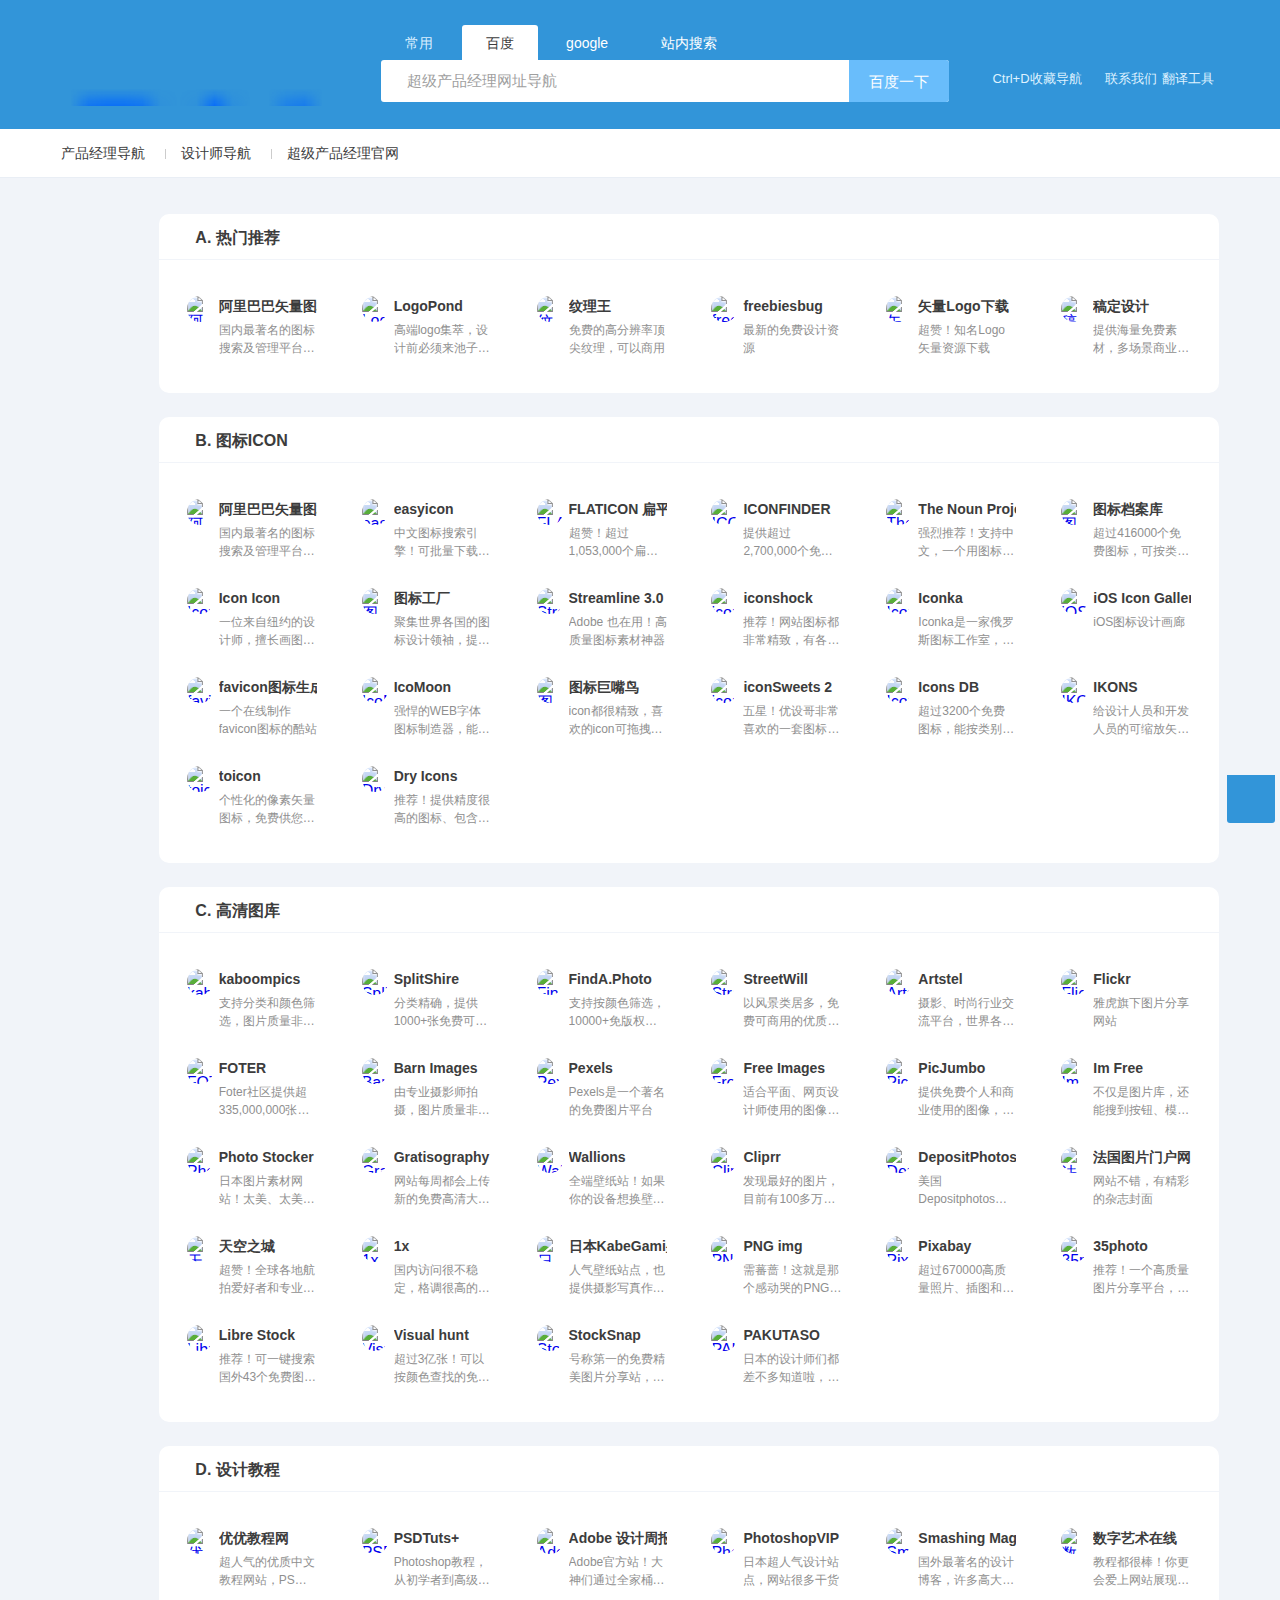
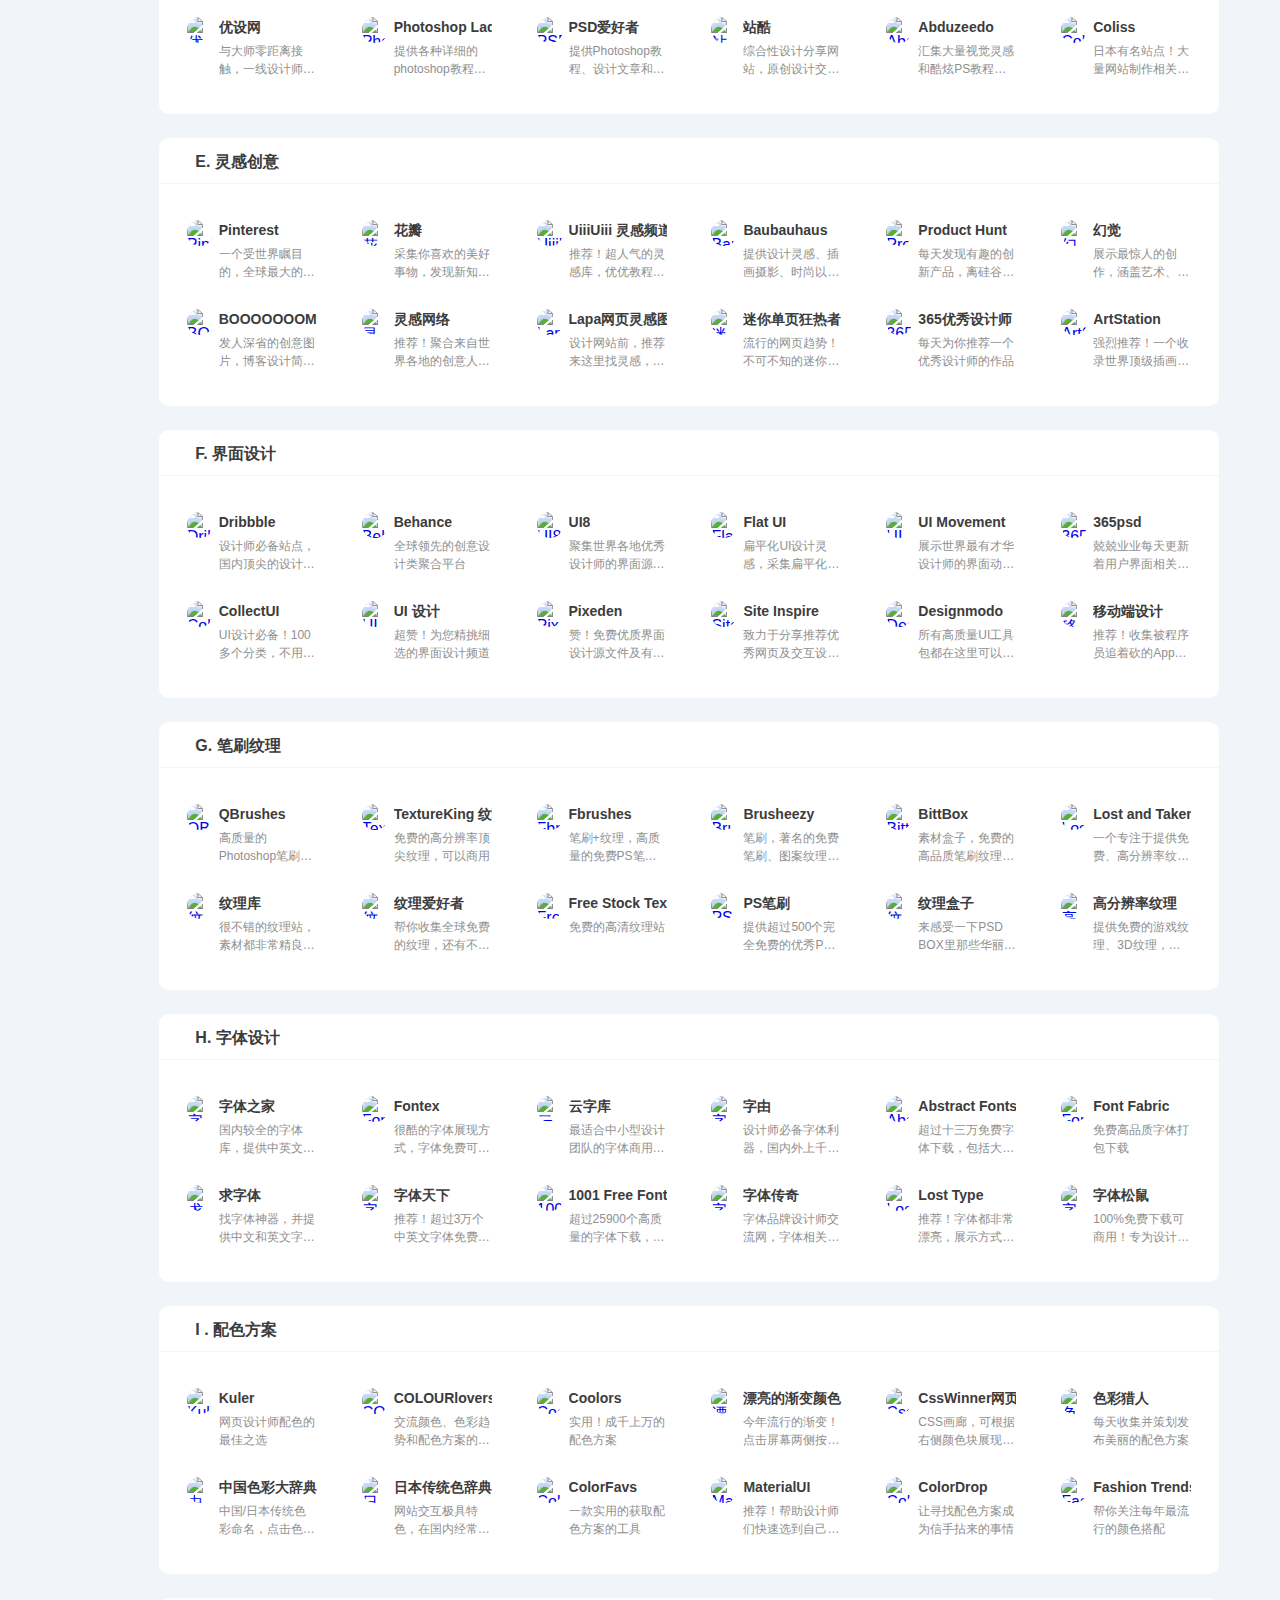
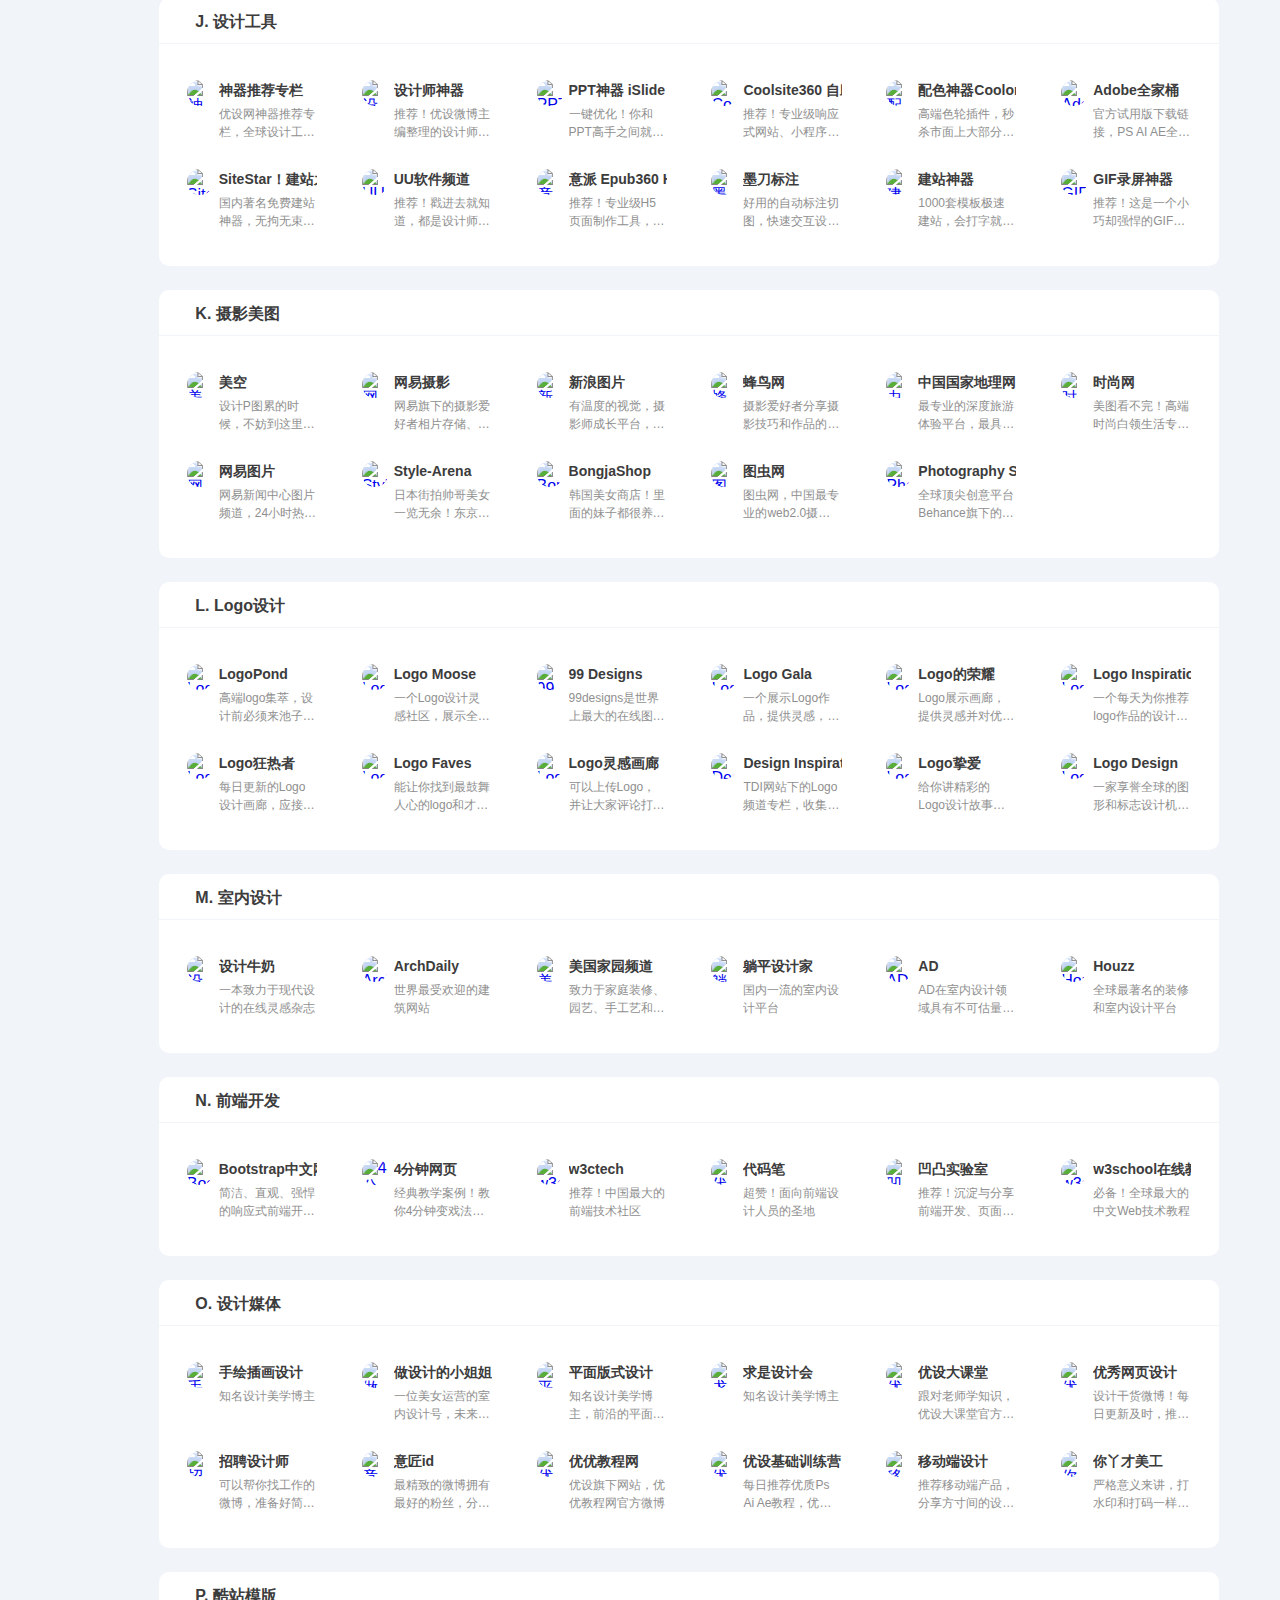
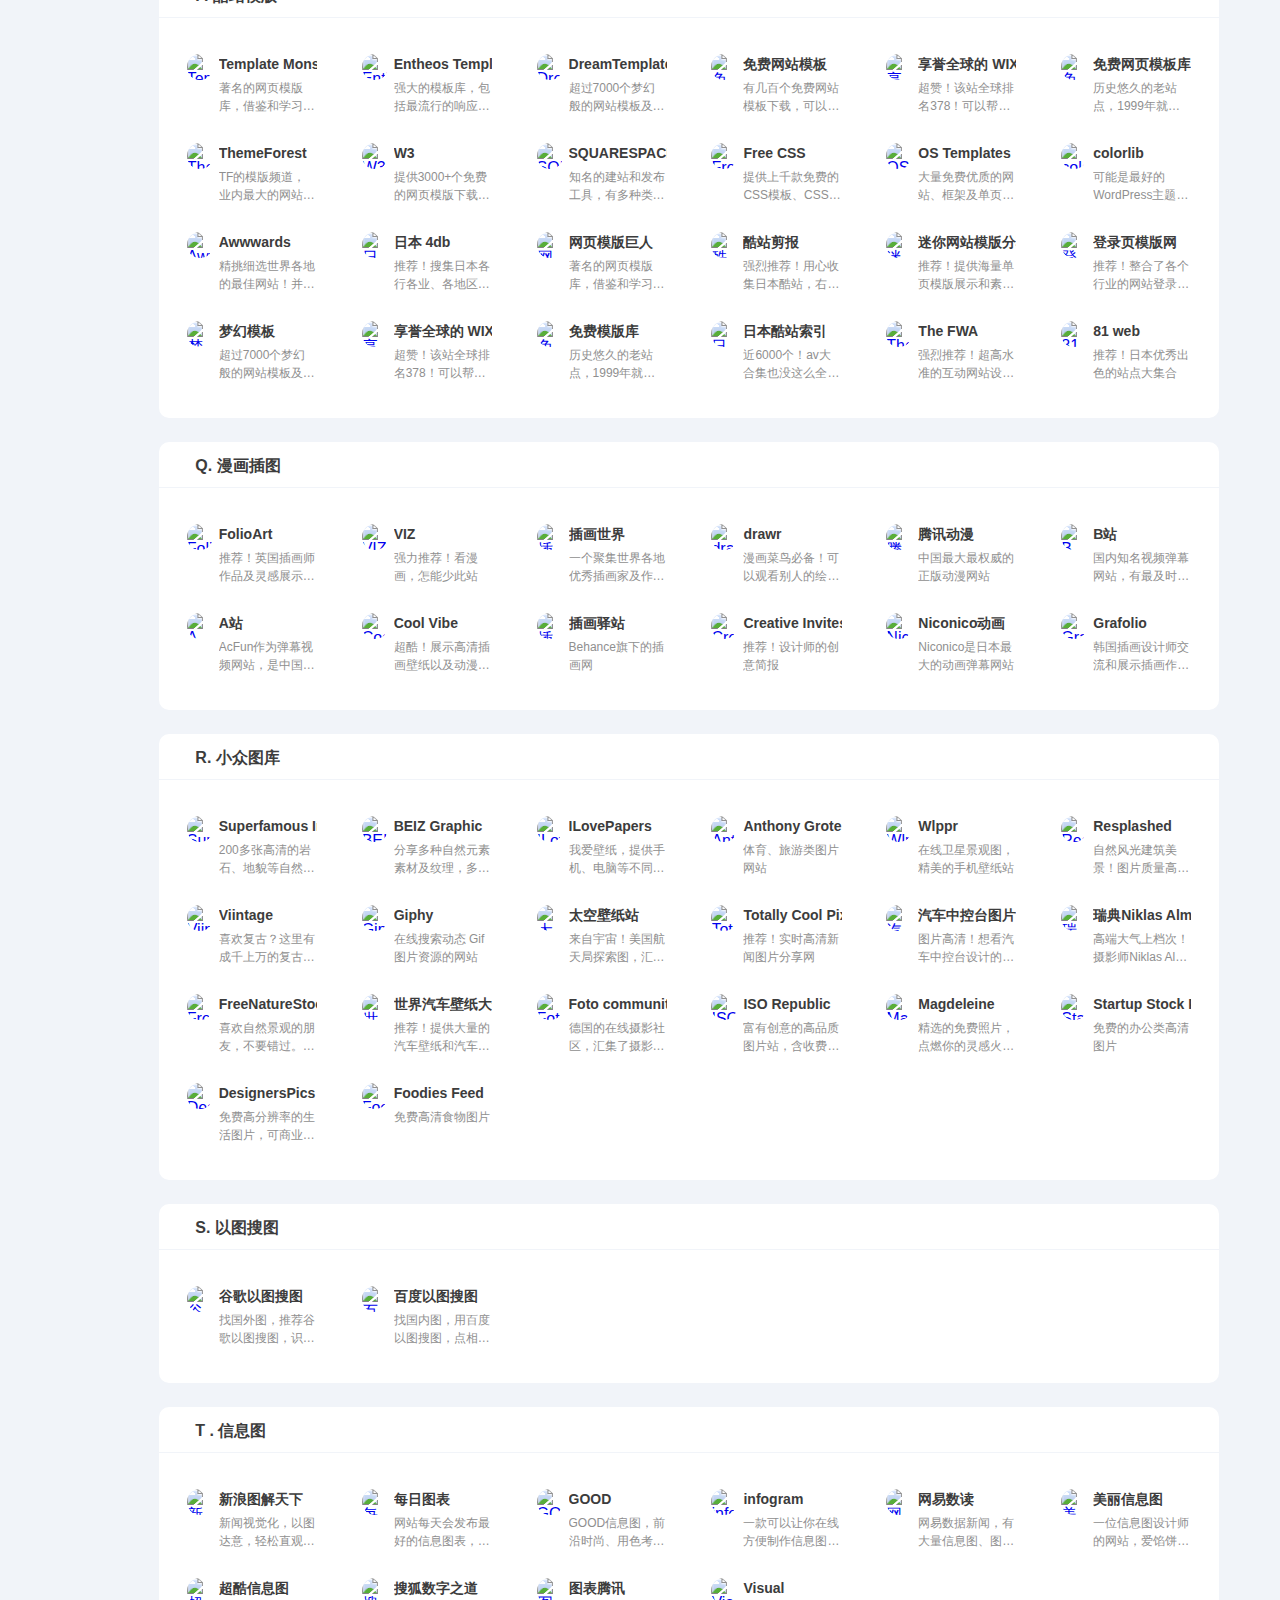
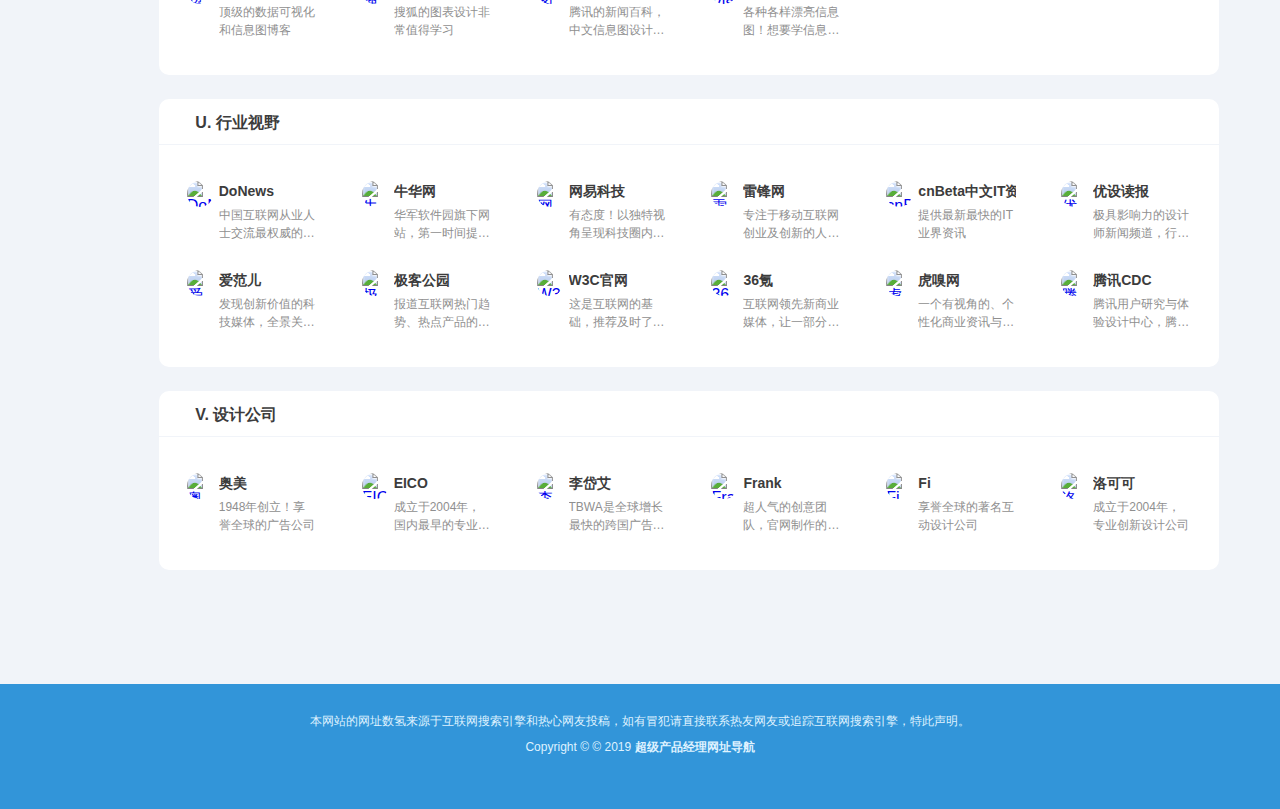
==== ui.html @ 9cd75982 "3" ====
<!DOCTYPE html>
<html>
<head>
<meta charset="utf-8">
<meta name="viewport" content="width=device-width,initial-scale=1,user-scalable=no" />
<meta http-equiv="X-UA-Compatible" content="ie=edge">
<title>设计师导航</title>
<link rel='stylesheet' id='wp-block-library-css'  href='https://dh.imspm.com:443/wp-includes/css/dist/block-library/style.min.css?ver=5.2.4' type='text/css' media='all' />
<meta name="keywords" content="设计师导航">
<meta name="description" content="设计师导航">
<style>

	
		</style><link rel="shortcut icon" href="res/PM.png" type="image/x-icon" >
<link rel='stylesheet' href='main.css' />
<link rel="stylesheet" href="styles.css" />
<link href="https://cdn.bootcss.com/font-awesome/4.7.0/css/font-awesome.min.css" rel="stylesheet">
</head>
<body class="body-home body-website">
<div class="header ">
  <div class="container">
    <h1 class="logo"> <strong> <a href="https://lchot.github.io/mypm/" title="超级产品经理网址导航"> <img src="res/PM.png" alt="超级产品经理网址导航"> </a> </strong> </h1>
    <div class="primary-menus">
      <ul class="selects">
        <li> 常用 </li>
        <li class="current" data-target="baidu-search"> <span>百度</span> </li>
        <li data-target="google-search"> <span>google</span> </li>
 <li data-target="uiii-search"> <span>站内搜索</span> </li>
      </ul>
      <div class="cont">
                      <div class="right-link"> 
       <a href="#" class="add_fav" target="_blank"><i class="icon-heart"></i>Ctrl+D收藏导航</a><a href=#" target="_blank"><i class="icon-pen-01"></i>联系我们</a><a href="#" target="_blank"> 翻译工具</a>          </div>
                   <div class="left-cont">
           <form class="search" id="baidu-search" action="https://www.baidu.com/s" method="get" target="_blank">
            <input type="text" name="wd" class="s" value="超级产品经理网址导航">
            <button type="submit" name="submit" class="btn">百度一下</button>
          </form>
          <form class="search hidden" id="google-search" action="https://www.google.com/search" method="get" target="_blank">
            <input type="text" name="q" class="s" value="超级产品经理网址导航">
            <button type="submit" name="submit" class="btn">Google</button>
          </form>
		  
		  <form class="search hidden " id="uiii-search" action="https://lchot.github.io/mypm/" method="get" target="_blank">
            <input type="text" name="s" class="s" value="站内搜索">
            <button type="submit" class="btn">站内搜索</button>
          </form>				
        </div>
      </div>
    </div>
  </div>
</div>
<div class="header-bar">
  <div class="container">
    <div class="bar-left">
         <ul class="">
         	 	<li class="menu-item"><a href="https://lchot.github.io/mypm/">产品经理导航</a></li>
				<li class="menu-item"><a href="https://lchot.github.io/mypm/ui">设计师导航</a></li>
				<li class="menu-item"><a href="https://lchot.github.io/mypm/">超级产品经理官网</a></li>
</ul>      </ul>
    </div>
       </div>
</div>
<div class="header-recommend">
  <div class="container">
          </div>
</div><div class="content">
<div class="container">
  <div class="row">
    <div class="col-md-1 sidebar">
      <div class="content-sidebar ">
        <dl id="goto">
        </dl>
      </div>
    </div>
    <div class="col-md-11">
      
			<div class="part" id="34" data-title="A. 热门推荐">
          <h2 class=""><strong>A. 热门推荐</strong></h2>
          <div class="items "><div class="row">
              <div class="col-xs-6 col-sm-4 col-md-2">
                <div class="item"> <a href="https://www.iconfont.cn/" target="_blank" rel="nofollow" title="阿里巴巴矢量图标库"> <img src="https://dh.imspm.com:443/wp-content/themes/imspm/timthumb.php?src=https://v1cdn.imspm.com/2019/10/20191003105558614_13473.png&h=52&w=52&zc=1" alt="阿里巴巴矢量图标库">
                  <h3>阿里巴巴矢量图标库</h3>
                  <p>国内最著名的图标搜索及管理平台，300万个图标下载</p>
                  </a> 
				  
					</div>	</div>
					
						
              <div class="col-xs-6 col-sm-4 col-md-2">
                <div class="item"> <a href="https://logopond.com/" target="_blank" rel="nofollow" title="LogoPond"> <img src="https://dh.imspm.com:443/wp-content/themes/imspm/timthumb.php?src=https://v1cdn.imspm.com/2019/10/20191003225425181_18942.png&h=52&w=52&zc=1" alt="LogoPond">
                  <h3>LogoPond</h3>
                  <p>高端logo集萃，设计前必须来池子里泡一泡</p>
                  </a> 
				  
					</div>	</div>
					
						
              <div class="col-xs-6 col-sm-4 col-md-2">
                <div class="item"> <a href="https://www.textureking.com/category/all-textures/" target="_blank" rel="nofollow" title="纹理王"> <img src="https://dh.imspm.com:443/wp-content/themes/imspm/timthumb.php?src=https://v1cdn.imspm.com/2019/10/20191003105559224_19112.png&h=52&w=52&zc=1" alt="纹理王">
                  <h3>纹理王</h3>
                  <p>免费的高分辨率顶尖纹理，可以商用</p>
                  </a> 
				  
					</div>	</div>
					
						
              <div class="col-xs-6 col-sm-4 col-md-2">
                <div class="item"> <a href="https://freebiesbug.com/" target="_blank" rel="nofollow" title="freebiesbug"> <img src="https://dh.imspm.com:443/wp-content/themes/imspm/timthumb.php?src=https://v1cdn.imspm.com/2019/10/20191003105559020_5224.png&h=52&w=52&zc=1" alt="freebiesbug">
                  <h3>freebiesbug</h3>
                  <p>最新的免费设计资源</p>
                  </a> 
				  
					</div>	</div>
					
						
              <div class="col-xs-6 col-sm-4 col-md-2">
                <div class="item"> <a href="https://worldvectorlogo.com/" target="_blank" rel="nofollow" title="矢量Logo下载"> <img src="https://dh.imspm.com:443/wp-content/themes/imspm/timthumb.php?src=https://v1cdn.imspm.com/2019/10/20191003105558410_30991.png&h=52&w=52&zc=1" alt="矢量Logo下载">
                  <h3>矢量Logo下载</h3>
                  <p>超赞！知名Logo矢量资源下载</p>
                  </a> 
				  
					</div>	</div>
					
						
              <div class="col-xs-6 col-sm-4 col-md-2">
                <div class="item"> <a href="https://www.gaoding.com/discover" target="_blank" rel="nofollow" title="稿定设计"> <img src="https://dh.imspm.com:443/wp-content/themes/imspm/timthumb.php?src=https://v1cdn.imspm.com/2019/10/sdcnav-gdsj-12.png&h=52&w=52&zc=1" alt="稿定设计">
                  <h3>稿定设计</h3>
                  <p>
提供海量免费素材，多场景商业视觉在线设计平台
</p>
                  </a> 
				  
					</div>	</div>
					
						</div></div></div>
			<div class="part" id="40" data-title="B. 图标ICON">
          <h2 class=""><strong>B. 图标ICON</strong></h2>
          <div class="items "><div class="row">
              <div class="col-xs-6 col-sm-4 col-md-2">
                <div class="item"> <a href="https://www.iconfont.cn/" target="_blank" rel="nofollow" title="阿里巴巴矢量图标库"> <img src="https://dh.imspm.com:443/wp-content/themes/imspm/timthumb.php?src=https://v1cdn.imspm.com/2019/10/20191003105558614_13473.png&h=52&w=52&zc=1" alt="阿里巴巴矢量图标库">
                  <h3>阿里巴巴矢量图标库</h3>
                  <p>国内最著名的图标搜索及管理平台，300万个图标下载</p>
                  </a> 
				  
					</div>	</div>
					
						
              <div class="col-xs-6 col-sm-4 col-md-2">
                <div class="item"> <a href="https://www.easyicon.net/" target="_blank" rel="nofollow" title="easyicon"> <img src="https://dh.imspm.com:443/wp-content/themes/imspm/timthumb.php?src=https://v1cdn.imspm.com/2019/10/20191003222638041_19660.png&h=52&w=52&zc=1" alt="easyicon">
                  <h3>easyicon</h3>
                  <p>中文图标搜索引擎！可批量下载PNG、ICO、ICNS等格式图标</p>
                  </a> 
				  
					</div>	</div>
					
						
              <div class="col-xs-6 col-sm-4 col-md-2">
                <div class="item"> <a href="https://www.flaticon.com/" target="_blank" rel="nofollow" title="FLATICON 扁平化图标"> <img src="https://dh.imspm.com:443/wp-content/themes/imspm/timthumb.php?src=https://v1cdn.imspm.com/2019/10/20191003222638653_8319.png&h=52&w=52&zc=1" alt="FLATICON 扁平化图标">
                  <h3>FLATICON 扁平化图标</h3>
                  <p>超赞！超过1,053,000个扁平化图标免费下载，可选颜色</p>
                  </a> 
				  
					</div>	</div>
					
						
              <div class="col-xs-6 col-sm-4 col-md-2">
                <div class="item"> <a href="https://www.iconfinder.com/" target="_blank" rel="nofollow" title="ICONFINDER"> <img src="https://dh.imspm.com:443/wp-content/themes/imspm/timthumb.php?src=https://v1cdn.imspm.com/2019/10/20191003222638449_21610.png&h=52&w=52&zc=1" alt="ICONFINDER">
                  <h3>ICONFINDER</h3>
                  <p>提供超过2,700,000个免费图标搜索下载，部分收费</p>
                  </a> 
				  
					</div>	</div>
					
						
              <div class="col-xs-6 col-sm-4 col-md-2">
                <div class="item"> <a href="https://thenounproject.com/" target="_blank" rel="nofollow" title="The Noun Project"> <img src="https://dh.imspm.com:443/wp-content/themes/imspm/timthumb.php?src=https://v1cdn.imspm.com/2019/10/20191003222638245_15040.png&h=52&w=52&zc=1" alt="The Noun Project">
                  <h3>The Noun Project</h3>
                  <p>强烈推荐！支持中文，一个用图标诠释世界的网站</p>
                  </a> 
				  
					</div>	</div>
					
						
              <div class="col-xs-6 col-sm-4 col-md-2">
                <div class="item"> <a href="http://www.iconarchive.com/" target="_blank" rel="nofollow" title="图标档案库"> <img src="https://dh.imspm.com:443/wp-content/themes/imspm/timthumb.php?src=https://v1cdn.imspm.com/2019/10/20191003222637836_18629.png&h=52&w=52&zc=1" alt="图标档案库">
                  <h3>图标档案库</h3>
                  <p>超过416000个免费图标，可按类别检索下载喜欢的图标</p>
                  </a> 
				  
					</div>	</div>
					
						
              <div class="col-xs-6 col-sm-4 col-md-2">
                <div class="item"> <a href="http://iconicon.net/" target="_blank" rel="nofollow" title="Icon Icon"> <img src="https://dh.imspm.com:443/wp-content/themes/imspm/timthumb.php?src=https://v1cdn.imspm.com/2019/10/20191003222637632_27545.png&h=52&w=52&zc=1" alt="Icon Icon">
                  <h3>Icon Icon</h3>
                  <p>一位来自纽约的设计师，擅长画图标，有着十多年的设计经验</p>
                  </a> 
				  
					</div>	</div>
					
						
              <div class="col-xs-6 col-sm-4 col-md-2">
                <div class="item"> <a href="https://iconfactory.com/" target="_blank" rel="nofollow" title="图标工厂"> <img src="https://dh.imspm.com:443/wp-content/themes/imspm/timthumb.php?src=https://v1cdn.imspm.com/2019/10/20191003222637429_5884.png&h=52&w=52&zc=1" alt="图标工厂">
                  <h3>图标工厂</h3>
                  <p>聚集世界各国的图标设计领袖，提供上万枚免费图标下载</p>
                  </a> 
				  
					</div>	</div>
					
						
              <div class="col-xs-6 col-sm-4 col-md-2">
                <div class="item"> <a href="https://streamlineicons.com/" target="_blank" rel="nofollow" title="Streamline 3.0"> <img src="https://dh.imspm.com:443/wp-content/themes/imspm/timthumb.php?src=https://v1cdn.imspm.com/2019/10/20191003222637025_7053.png&h=52&w=52&zc=1" alt="Streamline 3.0">
                  <h3>Streamline 3.0</h3>
                  <p>Adobe 也在用！高质量图标素材神器</p>
                  </a> 
				  
					</div>	</div>
					
						
              <div class="col-xs-6 col-sm-4 col-md-2">
                <div class="item"> <a href="https://www.iconshock.com/" target="_blank" rel="nofollow" title="iconshock"> <img src="https://dh.imspm.com:443/wp-content/themes/imspm/timthumb.php?src=https://v1cdn.imspm.com/2019/10/20191003222636821_24303.png&h=52&w=52&zc=1" alt="iconshock">
                  <h3>iconshock</h3>
                  <p>推荐！网站图标都非常精致，有各种高质量的应用程序图标</p>
                  </a> 
				  
					</div>	</div>
					
						
              <div class="col-xs-6 col-sm-4 col-md-2">
                <div class="item"> <a href="https://iconka.com/en/" target="_blank" rel="nofollow" title="Iconka"> <img src="https://dh.imspm.com:443/wp-content/themes/imspm/timthumb.php?src=https://v1cdn.imspm.com/2019/10/20191003222636417_9259.png&h=52&w=52&zc=1" alt="Iconka">
                  <h3>Iconka</h3>
                  <p>Iconka是一家俄罗斯图标工作室，专业生产独一无二的网络图</p>
                  </a> 
				  
					</div>	</div>
					
						
              <div class="col-xs-6 col-sm-4 col-md-2">
                <div class="item"> <a href="http://www.iosicongallery.com/" target="_blank" rel="nofollow" title="iOS Icon Gallery"> <img src="https://dh.imspm.com:443/wp-content/themes/imspm/timthumb.php?src=https://v1cdn.imspm.com/2019/10/20191003222636213_26801.png&h=52&w=52&zc=1" alt="iOS Icon Gallery">
                  <h3>iOS Icon Gallery</h3>
                  <p>iOS图标设计画廊</p>
                  </a> 
				  
					</div>	</div>
					
						
              <div class="col-xs-6 col-sm-4 col-md-2">
                <div class="item"> <a href="https://www.favicon.cc/" target="_blank" rel="nofollow" title="favicon图标生成器"> <img src="https://dh.imspm.com:443/wp-content/themes/imspm/timthumb.php?src=https://v1cdn.imspm.com/2019/10/20191003222636009_8911.png&h=52&w=52&zc=1" alt="favicon图标生成器">
                  <h3>favicon图标生成器</h3>
                  <p>一个在线制作favicon图标的酷站</p>
                  </a> 
				  
					</div>	</div>
					
						
              <div class="col-xs-6 col-sm-4 col-md-2">
                <div class="item"> <a href="https://icomoon.io/app/#/select" target="_blank" rel="nofollow" title="IcoMoon"> <img src="https://dh.imspm.com:443/wp-content/themes/imspm/timthumb.php?src=https://v1cdn.imspm.com/2019/10/20191003222635604_18055.png&h=52&w=52&zc=1" alt="IcoMoon">
                  <h3>IcoMoon</h3>
                  <p>强悍的WEB字体图标制造器，能生成icon图或字体</p>
                  </a> 
				  
					</div>	</div>
					
						
              <div class="col-xs-6 col-sm-4 col-md-2">
                <div class="item"> <a href="http://icontoucan.com/" target="_blank" rel="nofollow" title="图标巨嘴鸟"> <img src="https://dh.imspm.com:443/wp-content/themes/imspm/timthumb.php?src=https://v1cdn.imspm.com/2019/10/20191003222634796_14041.png&h=52&w=52&zc=1" alt="图标巨嘴鸟">
                  <h3>图标巨嘴鸟</h3>
                  <p>icon都很精致，喜欢的icon可拖拽到右边的盒子打包下载</p>
                  </a> 
				  
					</div>	</div>
					
						
              <div class="col-xs-6 col-sm-4 col-md-2">
                <div class="item"> <a href="http://www.iconsweets2.com/" target="_blank" rel="nofollow" title="iconSweets 2"> <img src="https://dh.imspm.com:443/wp-content/themes/imspm/timthumb.php?src=https://v1cdn.imspm.com/2019/10/20191003222634592_4300.png&h=52&w=52&zc=1" alt="iconSweets 2">
                  <h3>iconSweets 2</h3>
                  <p>五星！优设哥非常喜欢的一套图标系列，经常使用</p>
                  </a> 
				  
					</div>	</div>
					
						
              <div class="col-xs-6 col-sm-4 col-md-2">
                <div class="item"> <a href="https://www.iconsdb.com/" target="_blank" rel="nofollow" title="Icons DB"> <img src="https://dh.imspm.com:443/wp-content/themes/imspm/timthumb.php?src=https://v1cdn.imspm.com/2019/10/20191003222634388_30810.png&h=52&w=52&zc=1" alt="Icons DB">
                  <h3>Icons DB</h3>
                  <p>超过3200个免费图标，能按类别浏览定制下载图标</p>
                  </a> 
				  
					</div>	</div>
					
						
              <div class="col-xs-6 col-sm-4 col-md-2">
                <div class="item"> <a href="http://ikons.piotrkwiatkowski.co.uk/" target="_blank" rel="nofollow" title="IKONS"> <img src="https://dh.imspm.com:443/wp-content/themes/imspm/timthumb.php?src=https://v1cdn.imspm.com/2019/10/20191003222633985_17654.png&h=52&w=52&zc=1" alt="IKONS">
                  <h3>IKONS</h3>
                  <p>给设计人员和开发人员的可缩放矢量图标</p>
                  </a> 
				  
					</div>	</div>
					
						
              <div class="col-xs-6 col-sm-4 col-md-2">
                <div class="item"> <a href="https://www.toicon.com/" target="_blank" rel="nofollow" title="toicon"> <img src="https://dh.imspm.com:443/wp-content/themes/imspm/timthumb.php?src=https://v1cdn.imspm.com/2019/10/20191003222633781_7284.png&h=52&w=52&zc=1" alt="toicon">
                  <h3>toicon</h3>
                  <p>个性化的像素矢量图标，免费供您使用</p>
                  </a> 
				  
					</div>	</div>
					
						
              <div class="col-xs-6 col-sm-4 col-md-2">
                <div class="item"> <a href="https://dryicons.com/free-icons" target="_blank" rel="nofollow" title="Dry Icons"> <img src="https://dh.imspm.com:443/wp-content/themes/imspm/timthumb.php?src=https://v1cdn.imspm.com/2019/10/20191003222633377_8352.png&h=52&w=52&zc=1" alt="Dry Icons">
                  <h3>Dry Icons</h3>
                  <p>推荐！提供精度很高的图标、包含了一些不错的矢量icon</p>
                  </a> 
				  
					</div>	</div>
					
						</div></div></div>
			<div class="part" id="20" data-title="C. 高清图库">
          <h2 class=""><strong>C. 高清图库</strong></h2>
          <div class="items "><div class="row">
              <div class="col-xs-6 col-sm-4 col-md-2">
                <div class="item"> <a href="https://kaboompics.com/" target="_blank" rel="nofollow" title="kaboompics"> <img src="https://dh.imspm.com:443/wp-content/themes/imspm/timthumb.php?src=https://v1cdn.imspm.com/2019/10/20191002193051433_23254.png&h=52&w=52&zc=1" alt="kaboompics">
                  <h3>kaboompics</h3>
                  <p>支持分类和颜色筛选，图片质量非常高</p>
                  </a> 
				  
					</div>	</div>
					
						
              <div class="col-xs-6 col-sm-4 col-md-2">
                <div class="item"> <a href="https://www.splitshire.com/" target="_blank" rel="nofollow" title="SplitShire"> <img src="https://dh.imspm.com:443/wp-content/themes/imspm/timthumb.php?src=https://v1cdn.imspm.com/2019/10/20191002193051537_16380.png&h=52&w=52&zc=1" alt="SplitShire">
                  <h3>SplitShire</h3>
                  <p>分类精确，提供1000+张免费可商用的图片素材</p>
                  </a> 
				  
					</div>	</div>
					
						
              <div class="col-xs-6 col-sm-4 col-md-2">
                <div class="item"> <a href="http://finda.photo/" target="_blank" rel="nofollow" title="FindA.Photo"> <img src="https://dh.imspm.com:443/wp-content/themes/imspm/timthumb.php?src=https://v1cdn.imspm.com/2019/10/20191002193051641_22740.png&h=52&w=52&zc=1" alt="FindA.Photo">
                  <h3>FindA.Photo</h3>
                  <p>支持按颜色筛选，10000+免版权高清图片供你下载</p>
                  </a> 
				  
					</div>	</div>
					
						
              <div class="col-xs-6 col-sm-4 col-md-2">
                <div class="item"> <a href="http://streetwill.co/" target="_blank" rel="nofollow" title="StreetWill"> <img src="https://dh.imspm.com:443/wp-content/themes/imspm/timthumb.php?src=https://v1cdn.imspm.com/2019/10/20191002193051744_10824.png&h=52&w=52&zc=1" alt="StreetWill">
                  <h3>StreetWill</h3>
                  <p>以风景类居多，免费可商用的优质高清照片库</p>
                  </a> 
				  
					</div>	</div>
					
						
              <div class="col-xs-6 col-sm-4 col-md-2">
                <div class="item"> <a href="https://artstel.co/" target="_blank" rel="nofollow" title="Artstel"> <img src="https://dh.imspm.com:443/wp-content/themes/imspm/timthumb.php?src=https://v1cdn.imspm.com/2019/10/20191002193051847_29516.png&h=52&w=52&zc=1" alt="Artstel">
                  <h3>Artstel</h3>
                  <p>摄影、时尚行业交流平台，世界各地创意人士的聚集地</p>
                  </a> 
				  
					</div>	</div>
					
						
              <div class="col-xs-6 col-sm-4 col-md-2">
                <div class="item"> <a href="https://www.flickr.com/" target="_blank" rel="nofollow" title="Flickr"> <img src="https://dh.imspm.com:443/wp-content/themes/imspm/timthumb.php?src=https://v1cdn.imspm.com/2019/10/20191002193051951_7686.png&h=52&w=52&zc=1" alt="Flickr">
                  <h3>Flickr</h3>
                  <p>雅虎旗下图片分享网站</p>
                  </a> 
				  
					</div>	</div>
					
						
              <div class="col-xs-6 col-sm-4 col-md-2">
                <div class="item"> <a href="https://foter.com/" target="_blank" rel="nofollow" title="FOTER"> <img src="https://dh.imspm.com:443/wp-content/themes/imspm/timthumb.php?src=https://v1cdn.imspm.com/2019/10/20191002193052054_22851.png&h=52&w=52&zc=1" alt="FOTER">
                  <h3>FOTER</h3>
                  <p>Foter社区提供超335,000,000张免费高质量图片</p>
                  </a> 
				  
					</div>	</div>
					
						
              <div class="col-xs-6 col-sm-4 col-md-2">
                <div class="item"> <a href="https://barnimages.com/" target="_blank" rel="nofollow" title="Barn Images"> <img src="https://dh.imspm.com:443/wp-content/themes/imspm/timthumb.php?src=https://v1cdn.imspm.com/2019/10/20191002193052158_1346.png&h=52&w=52&zc=1" alt="Barn Images">
                  <h3>Barn Images</h3>
                  <p>由专业摄影师拍摄，图片质量非常高，均可免费下载，可商用</p>
                  </a> 
				  
					</div>	</div>
					
						
              <div class="col-xs-6 col-sm-4 col-md-2">
                <div class="item"> <a href="https://www.pexels.com/" target="_blank" rel="nofollow" title="Pexels"> <img src="https://dh.imspm.com:443/wp-content/themes/imspm/timthumb.php?src=https://v1cdn.imspm.com/2019/10/20191002193052262_7507.png&h=52&w=52&zc=1" alt="Pexels">
                  <h3>Pexels</h3>
                  <p>Pexels是一个著名的免费图片平台</p>
                  </a> 
				  
					</div>	</div>
					
						
              <div class="col-xs-6 col-sm-4 col-md-2">
                <div class="item"> <a href="https://cn.freeimages.com/" target="_blank" rel="nofollow" title="Free Images"> <img src="https://dh.imspm.com:443/wp-content/themes/imspm/timthumb.php?src=https://v1cdn.imspm.com/2019/10/20191002193052365_11831.png&h=52&w=52&zc=1" alt="Free Images">
                  <h3>Free Images</h3>
                  <p>适合平面、网页设计师使用的图像素材，注册后免费下载</p>
                  </a> 
				  
					</div>	</div>
					
						
              <div class="col-xs-6 col-sm-4 col-md-2">
                <div class="item"> <a href="https://picjumbo.com/" target="_blank" rel="nofollow" title="PicJumbo"> <img src="https://dh.imspm.com:443/wp-content/themes/imspm/timthumb.php?src=https://v1cdn.imspm.com/2019/10/20191002193052469_25242.png&h=52&w=52&zc=1" alt="PicJumbo">
                  <h3>PicJumbo</h3>
                  <p>提供免费个人和商业使用的图像，照片质量很不错</p>
                  </a> 
				  
					</div>	</div>
					
						
              <div class="col-xs-6 col-sm-4 col-md-2">
                <div class="item"> <a href="http://imcreator.com/free" target="_blank" rel="nofollow" title="Im Free"> <img src="https://dh.imspm.com:443/wp-content/themes/imspm/timthumb.php?src=https://v1cdn.imspm.com/2019/10/20191002193052573_25124.png&h=52&w=52&zc=1" alt="Im Free">
                  <h3>Im Free</h3>
                  <p>不仅是图片库，还能搜到按钮、模板图标等，网站分类清晰</p>
                  </a> 
				  
					</div>	</div>
					
						
              <div class="col-xs-6 col-sm-4 col-md-2">
                <div class="item"> <a href="http://photo.v-colors.com/" target="_blank" rel="nofollow" title="Photo Stocker"> <img src="https://dh.imspm.com:443/wp-content/themes/imspm/timthumb.php?src=https://v1cdn.imspm.com/2019/10/20191002193052677_2761.png&h=52&w=52&zc=1" alt="Photo Stocker">
                  <h3>Photo Stocker</h3>
                  <p>日本图片素材网站！太美、太美、太美</p>
                  </a> 
				  
					</div>	</div>
					
						
              <div class="col-xs-6 col-sm-4 col-md-2">
                <div class="item"> <a href="https://gratisography.com/" target="_blank" rel="nofollow" title="Gratisography"> <img src="https://dh.imspm.com:443/wp-content/themes/imspm/timthumb.php?src=https://v1cdn.imspm.com/2019/10/20191002193052780_10877.png&h=52&w=52&zc=1" alt="Gratisography">
                  <h3>Gratisography</h3>
                  <p>网站每周都会上传新的免费高清大图，适合个人与商用</p>
                  </a> 
				  
					</div>	</div>
					
						
              <div class="col-xs-6 col-sm-4 col-md-2">
                <div class="item"> <a href="https://wallions.com/" target="_blank" rel="nofollow" title="Wallions"> <img src="https://dh.imspm.com:443/wp-content/themes/imspm/timthumb.php?src=https://v1cdn.imspm.com/2019/10/20191002193052884_31843.png&h=52&w=52&zc=1" alt="Wallions">
                  <h3>Wallions</h3>
                  <p>全端壁纸站！如果你的设备想换壁纸，不妨试试这个网站</p>
                  </a> 
				  
					</div>	</div>
					
						
              <div class="col-xs-6 col-sm-4 col-md-2">
                <div class="item"> <a href="http://www.cliprr.com/" target="_blank" rel="nofollow" title="Cliprr"> <img src="https://dh.imspm.com:443/wp-content/themes/imspm/timthumb.php?src=https://v1cdn.imspm.com/2019/10/20191002193052988_29937.png&h=52&w=52&zc=1" alt="Cliprr">
                  <h3>Cliprr</h3>
                  <p>发现最好的图片，目前有100多万用户注册</p>
                  </a> 
				  
					</div>	</div>
					
						
              <div class="col-xs-6 col-sm-4 col-md-2">
                <div class="item"> <a href="https://cn.depositphotos.com/" target="_blank" rel="nofollow" title="DepositPhotos"> <img src="https://dh.imspm.com:443/wp-content/themes/imspm/timthumb.php?src=https://v1cdn.imspm.com/2019/10/20191002193053092_1152.png&h=52&w=52&zc=1" alt="DepositPhotos">
                  <h3>DepositPhotos</h3>
                  <p>美国Depositphotos公司旗下站点，付费式图片素材库</p>
                  </a> 
				  
					</div>	</div>
					
						
              <div class="col-xs-6 col-sm-4 col-md-2">
                <div class="item"> <a href="http://www.photo.fr/" target="_blank" rel="nofollow" title="法国图片门户网"> <img src="https://dh.imspm.com:443/wp-content/themes/imspm/timthumb.php?src=https://v1cdn.imspm.com/2019/10/20191002193053196_23553.png&h=52&w=52&zc=1" alt="法国图片门户网">
                  <h3>法国图片门户网</h3>
                  <p>网站不错，有精彩的杂志封面</p>
                  </a> 
				  
					</div>	</div>
					
						
              <div class="col-xs-6 col-sm-4 col-md-2">
                <div class="item"> <a href="https://www.skypixel.com/" target="_blank" rel="nofollow" title="天空之城"> <img src="https://dh.imspm.com:443/wp-content/themes/imspm/timthumb.php?src=https://v1cdn.imspm.com/2019/10/20191002193053299_6583.png&h=52&w=52&zc=1" alt="天空之城">
                  <h3>天空之城</h3>
                  <p>超赞！全球各地航拍爱好者和专业摄影师的社交平台</p>
                  </a> 
				  
					</div>	</div>
					
						
              <div class="col-xs-6 col-sm-4 col-md-2">
                <div class="item"> <a href="https://1x.com/" target="_blank" rel="nofollow" title="1x"> <img src="https://dh.imspm.com:443/wp-content/themes/imspm/timthumb.php?src=https://v1cdn.imspm.com/2019/10/20191002193053403_23829.png&h=52&w=52&zc=1" alt="1x">
                  <h3>1x</h3>
                  <p>国内访问很不稳定，格调很高的照片图库，图片很精美</p>
                  </a> 
				  
					</div>	</div>
					
						
              <div class="col-xs-6 col-sm-4 col-md-2">
                <div class="item"> <a href="http://www.kabegami.com/" target="_blank" rel="nofollow" title="日本KabeGami壁纸网"> <img src="https://dh.imspm.com:443/wp-content/themes/imspm/timthumb.php?src=https://v1cdn.imspm.com/2019/10/20191002193053507_28155.png&h=52&w=52&zc=1" alt="日本KabeGami壁纸网">
                  <h3>日本KabeGami壁纸网</h3>
                  <p>人气壁纸站点，也提供摄影写真作品交流</p>
                  </a> 
				  
					</div>	</div>
					
						
              <div class="col-xs-6 col-sm-4 col-md-2">
                <div class="item"> <a href="http://pngimg.com/" target="_blank" rel="nofollow" title="PNG img"> <img src="https://dh.imspm.com:443/wp-content/themes/imspm/timthumb.php?src=https://v1cdn.imspm.com/2019/10/20191002193053611_1623.png&h=52&w=52&zc=1" alt="PNG img">
                  <h3>PNG img</h3>
                  <p>需蕃蔷！这就是那个感动哭的PNG透明素材站点</p>
                  </a> 
				  
					</div>	</div>
					
						
              <div class="col-xs-6 col-sm-4 col-md-2">
                <div class="item"> <a href="https://pixabay.com/" target="_blank" rel="nofollow" title="Pixabay"> <img src="https://dh.imspm.com:443/wp-content/themes/imspm/timthumb.php?src=https://v1cdn.imspm.com/2019/10/20191002193053714_23441.png&h=52&w=52&zc=1" alt="Pixabay">
                  <h3>Pixabay</h3>
                  <p>超过670000高质量照片、插图和矢量图。可免费用于商业用途</p>
                  </a> 
				  
					</div>	</div>
					
						
              <div class="col-xs-6 col-sm-4 col-md-2">
                <div class="item"> <a href="http://35photo.ru/" target="_blank" rel="nofollow" title="35photo"> <img src="https://dh.imspm.com:443/wp-content/themes/imspm/timthumb.php?src=https://v1cdn.imspm.com/2019/10/20191002193053818_30135.png&h=52&w=52&zc=1" alt="35photo">
                  <h3>35photo</h3>
                  <p>推荐！一个高质量图片分享平台，张张精品</p>
                  </a> 
				  
					</div>	</div>
					
						
              <div class="col-xs-6 col-sm-4 col-md-2">
                <div class="item"> <a href="https://librestock.com/" target="_blank" rel="nofollow" title="Libre Stock"> <img src="https://dh.imspm.com:443/wp-content/themes/imspm/timthumb.php?src=https://v1cdn.imspm.com/2019/10/20191002193053922_23911.png&h=52&w=52&zc=1" alt="Libre Stock">
                  <h3>Libre Stock</h3>
                  <p>推荐！可一键搜索国外43个免费图片网站的搜索引擎</p>
                  </a> 
				  
					</div>	</div>
					
						
              <div class="col-xs-6 col-sm-4 col-md-2">
                <div class="item"> <a href="https://visualhunt.com/" target="_blank" rel="nofollow" title="Visual hunt"> <img src="https://dh.imspm.com:443/wp-content/themes/imspm/timthumb.php?src=https://v1cdn.imspm.com/2019/10/20191002193054025_12265.png&h=52&w=52&zc=1" alt="Visual hunt">
                  <h3>Visual hunt</h3>
                  <p>超过3亿张！可以按颜色查找的免费高质量图库</p>
                  </a> 
				  
					</div>	</div>
					
						
              <div class="col-xs-6 col-sm-4 col-md-2">
                <div class="item"> <a href="https://stocksnap.io/" target="_blank" rel="nofollow" title="StockSnap"> <img src="https://dh.imspm.com:443/wp-content/themes/imspm/timthumb.php?src=https://v1cdn.imspm.com/2019/10/20191002193054129_32113.png&h=52&w=52&zc=1" alt="StockSnap">
                  <h3>StockSnap</h3>
                  <p>号称第一的免费精美图片分享站，可商用，完全免费</p>
                  </a> 
				  
					</div>	</div>
					
						
              <div class="col-xs-6 col-sm-4 col-md-2">
                <div class="item"> <a href="https://www.pakutaso.com/" target="_blank" rel="nofollow" title="PAKUTASO"> <img src="https://dh.imspm.com:443/wp-content/themes/imspm/timthumb.php?src=https://v1cdn.imspm.com/2019/10/20191002193054233_12606.png&h=52&w=52&zc=1" alt="PAKUTASO">
                  <h3>PAKUTASO</h3>
                  <p>日本的设计师们都差不多知道啦，有很多日系素材和美图</p>
                  </a> 
				  
					</div>	</div>
					
						</div></div></div>
			<div class="part" id="38" data-title="D. 设计教程">
          <h2 class=""><strong>D. 设计教程</strong></h2>
          <div class="items "><div class="row">
              <div class="col-xs-6 col-sm-4 col-md-2">
                <div class="item"> <a href="https://uiiiuiii.com/" target="_blank" rel="nofollow" title="优优教程网"> <img src="https://dh.imspm.com:443/wp-content/themes/imspm/timthumb.php?src=https://v1cdn.imspm.com/2019/10/20191003170608570_13917.png&h=52&w=52&zc=1" alt="优优教程网">
                  <h3>优优教程网</h3>
                  <p>超人气的优质中文教程网站，PS、AI、AE、C4D</p>
                  </a> 
				  
					</div>	</div>
					
						
              <div class="col-xs-6 col-sm-4 col-md-2">
                <div class="item"> <a href="https://design.tutsplus.com/" target="_blank" rel="nofollow" title="PSDTuts+"> <img src="https://dh.imspm.com:443/wp-content/themes/imspm/timthumb.php?src=https://v1cdn.imspm.com/2019/10/20191003170608467_12433.png&h=52&w=52&zc=1" alt="PSDTuts+">
                  <h3>PSDTuts+</h3>
                  <p>Photoshop教程，从初学者到高级进阶，应有尽有</p>
                  </a> 
				  
					</div>	</div>
					
						
              <div class="col-xs-6 col-sm-4 col-md-2">
                <div class="item"> <a href="https://create.adobe.com/" target="_blank" rel="nofollow" title="Adobe 设计周报"> <img src="https://dh.imspm.com:443/wp-content/themes/imspm/timthumb.php?src=https://v1cdn.imspm.com/2019/10/20191003170608364_23542.png&h=52&w=52&zc=1" alt="Adobe 设计周报">
                  <h3>Adobe 设计周报</h3>
                  <p>Adobe官方站！大神们通过全家桶创作过程的经验总结</p>
                  </a> 
				  
					</div>	</div>
					
						
              <div class="col-xs-6 col-sm-4 col-md-2">
                <div class="item"> <a href="http://photoshopvip.net/" target="_blank" rel="nofollow" title="PhotoshopVIP"> <img src="https://dh.imspm.com:443/wp-content/themes/imspm/timthumb.php?src=https://v1cdn.imspm.com/2019/10/20191003170608260_9697.png&h=52&w=52&zc=1" alt="PhotoshopVIP">
                  <h3>PhotoshopVIP</h3>
                  <p>日本超人气设计站点，网站很多干货</p>
                  </a> 
				  
					</div>	</div>
					
						
              <div class="col-xs-6 col-sm-4 col-md-2">
                <div class="item"> <a href="https://www.smashingmagazine.com/" target="_blank" rel="nofollow" title="Smashing Magazine"> <img src="https://dh.imspm.com:443/wp-content/themes/imspm/timthumb.php?src=https://v1cdn.imspm.com/2019/10/20191003170608157_18477.png&h=52&w=52&zc=1" alt="Smashing Magazine">
                  <h3>Smashing Magazine</h3>
                  <p>国外最著名的设计博客，许多高大上的设计文章</p>
                  </a> 
				  
					</div>	</div>
					
						
              <div class="col-xs-6 col-sm-4 col-md-2">
                <div class="item"> <a href="https://www.digitalartsonline.co.uk/tutorials/" target="_blank" rel="nofollow" title="数字艺术在线"> <img src="https://dh.imspm.com:443/wp-content/themes/imspm/timthumb.php?src=https://v1cdn.imspm.com/2019/10/20191003170608052_18763.png&h=52&w=52&zc=1" alt="数字艺术在线">
                  <h3>数字艺术在线</h3>
                  <p>教程都很棒！你更会爱上网站展现教程的回廊方式</p>
                  </a> 
				  
					</div>	</div>
					
						
              <div class="col-xs-6 col-sm-4 col-md-2">
                <div class="item"> <a href="https://www.uisdc.com/" target="_blank" rel="nofollow" title="优设网"> <img src="https://dh.imspm.com:443/wp-content/themes/imspm/timthumb.php?src=https://v1cdn.imspm.com/2019/10/20191003170607949_312.png&h=52&w=52&zc=1" alt="优设网">
                  <h3>优设网</h3>
                  <p>与大师零距离接触，一线设计师、总监的干货分享地</p>
                  </a> 
				  
					</div>	</div>
					
						
              <div class="col-xs-6 col-sm-4 col-md-2">
                <div class="item"> <a href="https://www.photoshoplady.com/" target="_blank" rel="nofollow" title="Photoshop Lady"> <img src="https://dh.imspm.com:443/wp-content/themes/imspm/timthumb.php?src=https://v1cdn.imspm.com/2019/10/20191003170607845_7555.png&h=52&w=52&zc=1" alt="Photoshop Lady">
                  <h3>Photoshop Lady</h3>
                  <p>提供各种详细的photoshop教程，优设联盟站点</p>
                  </a> 
				  
					</div>	</div>
					
						
              <div class="col-xs-6 col-sm-4 col-md-2">
                <div class="item"> <a href="http://psd.fanextra.com/" target="_blank" rel="nofollow" title="PSD爱好者"> <img src="https://dh.imspm.com:443/wp-content/themes/imspm/timthumb.php?src=https://v1cdn.imspm.com/2019/10/20191003170607741_13090.png&h=52&w=52&zc=1" alt="PSD爱好者">
                  <h3>PSD爱好者</h3>
                  <p>提供Photoshop教程、设计文章和资源下载</p>
                  </a> 
				  
					</div>	</div>
					
						
              <div class="col-xs-6 col-sm-4 col-md-2">
                <div class="item"> <a href="https://www.zcool.com.cn/" target="_blank" rel="nofollow" title="站酷"> <img src="https://dh.imspm.com:443/wp-content/themes/imspm/timthumb.php?src=https://v1cdn.imspm.com/2019/10/20191003170607637_12404.png&h=52&w=52&zc=1" alt="站酷">
                  <h3>站酷</h3>
                  <p>综合性设计分享网站，原创设计交流平台</p>
                  </a> 
				  
					</div>	</div>
					
						
              <div class="col-xs-6 col-sm-4 col-md-2">
                <div class="item"> <a href="https://abduzeedo.com/" target="_blank" rel="nofollow" title="Abduzeedo"> <img src="https://dh.imspm.com:443/wp-content/themes/imspm/timthumb.php?src=https://v1cdn.imspm.com/2019/10/20191003170607531_20958.png&h=52&w=52&zc=1" alt="Abduzeedo">
                  <h3>Abduzeedo</h3>
                  <p>汇集大量视觉灵感和酷炫PS教程的设计博客</p>
                  </a> 
				  
					</div>	</div>
					
						
              <div class="col-xs-6 col-sm-4 col-md-2">
                <div class="item"> <a href="https://coliss.com/" target="_blank" rel="nofollow" title="Coliss"> <img src="https://dh.imspm.com:443/wp-content/themes/imspm/timthumb.php?src=https://v1cdn.imspm.com/2019/10/20191003170607421_10622.png&h=52&w=52&zc=1" alt="Coliss">
                  <h3>Coliss</h3>
                  <p>日本有名站点！大量网站制作相关的设计技巧和神器</p>
                  </a> 
				  
					</div>	</div>
					
						</div></div></div>
			<div class="part" id="36" data-title="E. 灵感创意">
          <h2 class=""><strong>E. 灵感创意</strong></h2>
          <div class="items "><div class="row">
              <div class="col-xs-6 col-sm-4 col-md-2">
                <div class="item"> <a href="https://www.pinterest.com/categories/design/" target="_blank" rel="nofollow" title="Pinterest"> <img src="https://dh.imspm.com:443/wp-content/themes/imspm/timthumb.php?src=https://v1cdn.imspm.com/2019/10/20191003110244548_1272.png&h=52&w=52&zc=1" alt="Pinterest">
                  <h3>Pinterest</h3>
                  <p>一个受世界瞩目的，全球最大的创意灵感图片分享网站</p>
                  </a> 
				  
					</div>	</div>
					
						
              <div class="col-xs-6 col-sm-4 col-md-2">
                <div class="item"> <a href="https://huaban.com/" target="_blank" rel="nofollow" title="花瓣"> <img src="https://dh.imspm.com:443/wp-content/themes/imspm/timthumb.php?src=https://v1cdn.imspm.com/2019/10/20191003110244345_13666.png&h=52&w=52&zc=1" alt="花瓣">
                  <h3>花瓣</h3>
                  <p>采集你喜欢的美好事物，发现新知，启发设计灵感</p>
                  </a> 
				  
					</div>	</div>
					
						
              <div class="col-xs-6 col-sm-4 col-md-2">
                <div class="item"> <a href="https://uiiiuiii.com/inspiration" target="_blank" rel="nofollow" title="UiiiUiii 灵感频道"> <img src="https://dh.imspm.com:443/wp-content/themes/imspm/timthumb.php?src=https://v1cdn.imspm.com/2019/10/20191003110244141_30305.png&h=52&w=52&zc=1" alt="UiiiUiii 灵感频道">
                  <h3>UiiiUiii 灵感频道</h3>
                  <p>推荐！超人气的灵感库，优优教程网旗下产品</p>
                  </a> 
				  
					</div>	</div>
					
						
              <div class="col-xs-6 col-sm-4 col-md-2">
                <div class="item"> <a href="http://www.baubauhaus.com/" target="_blank" rel="nofollow" title="Baubauhaus"> <img src="https://dh.imspm.com:443/wp-content/themes/imspm/timthumb.php?src=https://v1cdn.imspm.com/2019/10/20191003110243938_18021.png&h=52&w=52&zc=1" alt="Baubauhaus">
                  <h3>Baubauhaus</h3>
                  <p>提供设计灵感、插画摄影、时尚以及艺术相关的一切</p>
                  </a> 
				  
					</div>	</div>
					
						
              <div class="col-xs-6 col-sm-4 col-md-2">
                <div class="item"> <a href="https://www.producthunt.com/" target="_blank" rel="nofollow" title="Product Hunt"> <img src="https://dh.imspm.com:443/wp-content/themes/imspm/timthumb.php?src=https://v1cdn.imspm.com/2019/10/20191003110243735_25463.png&h=52&w=52&zc=1" alt="Product Hunt">
                  <h3>Product Hunt</h3>
                  <p>每天发现有趣的创新产品，离硅谷最近的眼睛</p>
                  </a> 
				  
					</div>	</div>
					
						
              <div class="col-xs-6 col-sm-4 col-md-2">
                <div class="item"> <a href="http://illusion.scene360.com/" target="_blank" rel="nofollow" title="幻觉"> <img src="https://dh.imspm.com:443/wp-content/themes/imspm/timthumb.php?src=https://v1cdn.imspm.com/2019/10/20191003110243531_6306.png&h=52&w=52&zc=1" alt="幻觉">
                  <h3>幻觉</h3>
                  <p>展示最惊人的创作，涵盖艺术、设计、摄影和视频</p>
                  </a> 
				  
					</div>	</div>
					
						
              <div class="col-xs-6 col-sm-4 col-md-2">
                <div class="item"> <a href="https://www.booooooom.com/" target="_blank" rel="nofollow" title="BOOOOOOOM"> <img src="https://dh.imspm.com:443/wp-content/themes/imspm/timthumb.php?src=https://v1cdn.imspm.com/2019/10/20191003110243327_13877.png&h=52&w=52&zc=1" alt="BOOOOOOOM">
                  <h3>BOOOOOOOM</h3>
                  <p>发人深省的创意图片，博客设计简约但内容丰富</p>
                  </a> 
				  
					</div>	</div>
					
						
              <div class="col-xs-6 col-sm-4 col-md-2">
                <div class="item"> <a href="https://theinspirationgrid.com/" target="_blank" rel="nofollow" title="灵感网络"> <img src="https://dh.imspm.com:443/wp-content/themes/imspm/timthumb.php?src=https://v1cdn.imspm.com/2019/10/20191003110243124_31774.png&h=52&w=52&zc=1" alt="灵感网络">
                  <h3>灵感网络</h3>
                  <p>推荐！聚合来自世界各地的创意人才，每天汲取灵感</p>
                  </a> 
				  
					</div>	</div>
					
						
              <div class="col-xs-6 col-sm-4 col-md-2">
                <div class="item"> <a href="https://www.lapa.ninja/" target="_blank" rel="nofollow" title="Lapa网页灵感图库"> <img src="https://dh.imspm.com:443/wp-content/themes/imspm/timthumb.php?src=https://v1cdn.imspm.com/2019/10/20191003110242920_8665.png&h=52&w=52&zc=1" alt="Lapa网页灵感图库">
                  <h3>Lapa网页灵感图库</h3>
                  <p>设计网站前，推荐来这里找灵感，有贴心全屏预览图</p>
                  </a> 
				  
					</div>	</div>
					
						
              <div class="col-xs-6 col-sm-4 col-md-2">
                <div class="item"> <a href="https://www.onepagemania.com/" target="_blank" rel="nofollow" title="迷你单页狂热者"> <img src="https://dh.imspm.com:443/wp-content/themes/imspm/timthumb.php?src=https://v1cdn.imspm.com/2019/10/20191003110242716_31145.png&h=52&w=52&zc=1" alt="迷你单页狂热者">
                  <h3>迷你单页狂热者</h3>
                  <p>流行的网页趋势！不可不知的迷你站点大全</p>
                  </a> 
				  
					</div>	</div>
					
						
              <div class="col-xs-6 col-sm-4 col-md-2">
                <div class="item"> <a href="http://365awesomedesigners.com/" target="_blank" rel="nofollow" title="365优秀设计师"> <img src="https://dh.imspm.com:443/wp-content/themes/imspm/timthumb.php?src=https://v1cdn.imspm.com/2019/10/20191003110242513_32012.png&h=52&w=52&zc=1" alt="365优秀设计师">
                  <h3>365优秀设计师</h3>
                  <p>每天为你推荐一个优秀设计师的作品</p>
                  </a> 
				  
					</div>	</div>
					
						
              <div class="col-xs-6 col-sm-4 col-md-2">
                <div class="item"> <a href="https://www.artstation.com/" target="_blank" rel="nofollow" title="ArtStation"> <img src="https://dh.imspm.com:443/wp-content/themes/imspm/timthumb.php?src=https://v1cdn.imspm.com/2019/10/20191003110242309_28336.png&h=52&w=52&zc=1" alt="ArtStation">
                  <h3>ArtStation</h3>
                  <p>强烈推荐！一个收录世界顶级插画作品的社区</p>
                  </a> 
				  
					</div>	</div>
					
						</div></div></div>
			<div class="part" id="37" data-title="F. 界面设计">
          <h2 class=""><strong>F. 界面设计</strong></h2>
          <div class="items "><div class="row">
              <div class="col-xs-6 col-sm-4 col-md-2">
                <div class="item"> <a href="https://dribbble.com/" target="_blank" rel="nofollow" title="Dribbble"> <img src="https://dh.imspm.com:443/wp-content/themes/imspm/timthumb.php?src=https://v1cdn.imspm.com/2019/10/20191003110827483_21561.png&h=52&w=52&zc=1" alt="Dribbble">
                  <h3>Dribbble</h3>
                  <p>设计师必备站点，国内顶尖的设计师都在上面</p>
                  </a> 
				  
					</div>	</div>
					
						
              <div class="col-xs-6 col-sm-4 col-md-2">
                <div class="item"> <a href="https://www.behance.net/" target="_blank" rel="nofollow" title="Behance"> <img src="https://dh.imspm.com:443/wp-content/themes/imspm/timthumb.php?src=https://v1cdn.imspm.com/2019/10/20191003110827379_7337.png&h=52&w=52&zc=1" alt="Behance">
                  <h3>Behance</h3>
                  <p>全球领先的创意设计类聚合平台</p>
                  </a> 
				  
					</div>	</div>
					
						
              <div class="col-xs-6 col-sm-4 col-md-2">
                <div class="item"> <a href="https://ui8.net/" target="_blank" rel="nofollow" title="UI8"> <img src="https://dh.imspm.com:443/wp-content/themes/imspm/timthumb.php?src=https://v1cdn.imspm.com/2019/10/20191003110827276_19944.png&h=52&w=52&zc=1" alt="UI8">
                  <h3>UI8</h3>
                  <p>聚集世界各地优秀设计师的界面源文件</p>
                  </a> 
				  
					</div>	</div>
					
						
              <div class="col-xs-6 col-sm-4 col-md-2">
                <div class="item"> <a href="http://flatui.com/" target="_blank" rel="nofollow" title="Flat UI"> <img src="https://dh.imspm.com:443/wp-content/themes/imspm/timthumb.php?src=https://v1cdn.imspm.com/2019/10/20191003110827172_4311.png&h=52&w=52&zc=1" alt="Flat UI">
                  <h3>Flat UI</h3>
                  <p>扁平化UI设计灵感，采集扁平化相关的App、网页等</p>
                  </a> 
				  
					</div>	</div>
					
						
              <div class="col-xs-6 col-sm-4 col-md-2">
                <div class="item"> <a href="https://uimovement.com/" target="_blank" rel="nofollow" title="UI Movement"> <img src="https://dh.imspm.com:443/wp-content/themes/imspm/timthumb.php?src=https://v1cdn.imspm.com/2019/10/20191003110827068_9087.png&h=52&w=52&zc=1" alt="UI Movement">
                  <h3>UI Movement</h3>
                  <p>展示世界最有才华设计师的界面动效设计作品</p>
                  </a> 
				  
					</div>	</div>
					
						
              <div class="col-xs-6 col-sm-4 col-md-2">
                <div class="item"> <a href="https://365psd.com/" target="_blank" rel="nofollow" title="365psd"> <img src="https://dh.imspm.com:443/wp-content/themes/imspm/timthumb.php?src=https://v1cdn.imspm.com/2019/10/20191003110826965_20984.png&h=52&w=52&zc=1" alt="365psd">
                  <h3>365psd</h3>
                  <p>兢兢业业每天更新着用户界面相关的PSD</p>
                  </a> 
				  
					</div>	</div>
					
						
              <div class="col-xs-6 col-sm-4 col-md-2">
                <div class="item"> <a href="https://www.collectui.com/" target="_blank" rel="nofollow" title="CollectUI"> <img src="https://dh.imspm.com:443/wp-content/themes/imspm/timthumb.php?src=https://v1cdn.imspm.com/2019/10/20191003110826861_14098.png&h=52&w=52&zc=1" alt="CollectUI">
                  <h3>CollectUI</h3>
                  <p>UI设计必备！100多个分类，不用发愁没灵感了</p>
                  </a> 
				  
					</div>	</div>
					
						
              <div class="col-xs-6 col-sm-4 col-md-2">
                <div class="item"> <a href="https://uiiiuiii.com/inspirations/ui" target="_blank" rel="nofollow" title="UI 设计"> <img src="https://dh.imspm.com:443/wp-content/themes/imspm/timthumb.php?src=https://v1cdn.imspm.com/2019/10/20191003110826758_7414.png&h=52&w=52&zc=1" alt="UI 设计">
                  <h3>UI 设计</h3>
                  <p>超赞！为您精挑细选的界面设计频道</p>
                  </a> 
				  
					</div>	</div>
					
						
              <div class="col-xs-6 col-sm-4 col-md-2">
                <div class="item"> <a href="https://www.pixeden.com/" target="_blank" rel="nofollow" title="Pixeden"> <img src="https://dh.imspm.com:443/wp-content/themes/imspm/timthumb.php?src=https://v1cdn.imspm.com/2019/10/20191003110826654_29235.png&h=52&w=52&zc=1" alt="Pixeden">
                  <h3>Pixeden</h3>
                  <p>赞！免费优质界面设计源文件及有网站模板</p>
                  </a> 
				  
					</div>	</div>
					
						
              <div class="col-xs-6 col-sm-4 col-md-2">
                <div class="item"> <a href="https://www.siteinspire.com/" target="_blank" rel="nofollow" title="Site Inspire"> <img src="https://dh.imspm.com:443/wp-content/themes/imspm/timthumb.php?src=https://v1cdn.imspm.com/2019/10/20191003110826551_4608.png&h=52&w=52&zc=1" alt="Site Inspire">
                  <h3>Site Inspire</h3>
                  <p>致力于分享推荐优秀网页及交互设计案例</p>
                  </a> 
				  
					</div>	</div>
					
						
              <div class="col-xs-6 col-sm-4 col-md-2">
                <div class="item"> <a href="https://designmodo.com/" target="_blank" rel="nofollow" title="Designmodo"> <img src="https://dh.imspm.com:443/wp-content/themes/imspm/timthumb.php?src=https://v1cdn.imspm.com/2019/10/20191003110826447_9875.png&h=52&w=52&zc=1" alt="Designmodo">
                  <h3>Designmodo</h3>
                  <p>所有高质量UI工具包都在这里可以找到，部分免费下载</p>
                  </a> 
				  
					</div>	</div>
					
						
              <div class="col-xs-6 col-sm-4 col-md-2">
                <div class="item"> <a href="https://weibo.com/edddesign" target="_blank" rel="nofollow" title="移动端设计"> <img src="https://dh.imspm.com:443/wp-content/themes/imspm/timthumb.php?src=https://v1cdn.imspm.com/2019/10/20191003110826344_17113.png&h=52&w=52&zc=1" alt="移动端设计">
                  <h3>移动端设计</h3>
                  <p>推荐！收集被程序员追着砍的App动效和视频</p>
                  </a> 
				  
					</div>	</div>
					
						</div></div></div>
			<div class="part" id="41" data-title="G. 笔刷纹理">
          <h2 class=""><strong>G. 笔刷纹理</strong></h2>
          <div class="items "><div class="row">
              <div class="col-xs-6 col-sm-4 col-md-2">
                <div class="item"> <a href="https://qbrushes.net/" target="_blank" rel="nofollow" title="QBrushes"> <img src="https://dh.imspm.com:443/wp-content/themes/imspm/timthumb.php?src=https://v1cdn.imspm.com/2019/10/20191003223512219_5925.png&h=52&w=52&zc=1" alt="QBrushes">
                  <h3>QBrushes</h3>
                  <p>高质量的Photoshop笔刷，而且更新很快</p>
                  </a> 
				  
					</div>	</div>
					
						
              <div class="col-xs-6 col-sm-4 col-md-2">
                <div class="item"> <a href="https://www.textureking.com/" target="_blank" rel="nofollow" title="TextureKing 纹理王"> <img src="https://dh.imspm.com:443/wp-content/themes/imspm/timthumb.php?src=https://v1cdn.imspm.com/2019/10/20191003223511815_14188.png&h=52&w=52&zc=1" alt="TextureKing 纹理王">
                  <h3>TextureKing 纹理王</h3>
                  <p>免费的高分辨率顶尖纹理，可以商用</p>
                  </a> 
				  
					</div>	</div>
					
						
              <div class="col-xs-6 col-sm-4 col-md-2">
                <div class="item"> <a href="http://fbrushes.com/" target="_blank" rel="nofollow" title="Fbrushes"> <img src="https://dh.imspm.com:443/wp-content/themes/imspm/timthumb.php?src=https://v1cdn.imspm.com/2019/10/20191003223511412_9672.png&h=52&w=52&zc=1" alt="Fbrushes">
                  <h3>Fbrushes</h3>
                  <p>笔刷+纹理，高质量的免费PS笔刷、图案及纹理</p>
                  </a> 
				  
					</div>	</div>
					
						
              <div class="col-xs-6 col-sm-4 col-md-2">
                <div class="item"> <a href="https://www.brusheezy.com/" target="_blank" rel="nofollow" title="Brusheezy"> <img src="https://dh.imspm.com:443/wp-content/themes/imspm/timthumb.php?src=https://v1cdn.imspm.com/2019/10/20191003223511208_23356.png&h=52&w=52&zc=1" alt="Brusheezy">
                  <h3>Brusheezy</h3>
                  <p>笔刷，著名的免费笔刷、图案纹理资源站</p>
                  </a> 
				  
					</div>	</div>
					
						
              <div class="col-xs-6 col-sm-4 col-md-2">
                <div class="item"> <a href="https://www.bittbox.com/" target="_blank" rel="nofollow" title="BittBox"> <img src="https://dh.imspm.com:443/wp-content/themes/imspm/timthumb.php?src=https://v1cdn.imspm.com/2019/10/20191003223511004_7374.png&h=52&w=52&zc=1" alt="BittBox">
                  <h3>BittBox</h3>
                  <p>素材盒子，免费的高品质笔刷纹理资源</p>
                  </a> 
				  
					</div>	</div>
					
						
              <div class="col-xs-6 col-sm-4 col-md-2">
                <div class="item"> <a href="https://lostandtaken.com/" target="_blank" rel="nofollow" title="Lost and Taken"> <img src="https://dh.imspm.com:443/wp-content/themes/imspm/timthumb.php?src=https://v1cdn.imspm.com/2019/10/20191003223510801_26256.png&h=52&w=52&zc=1" alt="Lost and Taken">
                  <h3>Lost and Taken</h3>
                  <p>一个专注于提供免费、高分辨率纹理的设计博客</p>
                  </a> 
				  
					</div>	</div>
					
						
              <div class="col-xs-6 col-sm-4 col-md-2">
                <div class="item"> <a href="http://www.texturevault.net/" target="_blank" rel="nofollow" title="纹理库"> <img src="https://dh.imspm.com:443/wp-content/themes/imspm/timthumb.php?src=https://v1cdn.imspm.com/2019/10/20191003223510597_8664.png&h=52&w=52&zc=1" alt="纹理库">
                  <h3>纹理库</h3>
                  <p>很不错的纹理站，素材都非常精良独特</p>
                  </a> 
				  
					</div>	</div>
					
						
              <div class="col-xs-6 col-sm-4 col-md-2">
                <div class="item"> <a href="http://www.texturelovers.com/" target="_blank" rel="nofollow" title="纹理爱好者"> <img src="https://dh.imspm.com:443/wp-content/themes/imspm/timthumb.php?src=https://v1cdn.imspm.com/2019/10/20191003223510394_24418.png&h=52&w=52&zc=1" alt="纹理爱好者">
                  <h3>纹理爱好者</h3>
                  <p>帮你收集全球免费的纹理，还有不错的纹理教程</p>
                  </a> 
				  
					</div>	</div>
					
						
              <div class="col-xs-6 col-sm-4 col-md-2">
                <div class="item"> <a href="https://freestocktextures.com/" target="_blank" rel="nofollow" title="Free Stock Textures"> <img src="https://dh.imspm.com:443/wp-content/themes/imspm/timthumb.php?src=https://v1cdn.imspm.com/2019/10/20191003223510190_1624.png&h=52&w=52&zc=1" alt="Free Stock Textures">
                  <h3>Free Stock Textures</h3>
                  <p>免费的高清纹理站</p>
                  </a> 
				  
					</div>	</div>
					
						
              <div class="col-xs-6 col-sm-4 col-md-2">
                <div class="item"> <a href="http://www.psbrushes.net/" target="_blank" rel="nofollow" title="PS笔刷"> <img src="https://dh.imspm.com:443/wp-content/themes/imspm/timthumb.php?src=https://v1cdn.imspm.com/2019/10/20191003223509986_28524.png&h=52&w=52&zc=1" alt="PS笔刷">
                  <h3>PS笔刷</h3>
                  <p>提供超过500个完全免费的优秀PS笔刷</p>
                  </a> 
				  
					</div>	</div>
					
						
              <div class="col-xs-6 col-sm-4 col-md-2">
                <div class="item"> <a href="https://www.psdbox.com/category/brushes/" target="_blank" rel="nofollow" title="纹理盒子"> <img src="https://dh.imspm.com:443/wp-content/themes/imspm/timthumb.php?src=https://v1cdn.imspm.com/2019/10/20191003223509783_18309.png&h=52&w=52&zc=1" alt="纹理盒子">
                  <h3>纹理盒子</h3>
                  <p>来感受一下PSD BOX里那些华丽的纹理吧</p>
                  </a> 
				  
					</div>	</div>
					
						
              <div class="col-xs-6 col-sm-4 col-md-2">
                <div class="item"> <a href="http://www.highresolutiontextures.com/" target="_blank" rel="nofollow" title="高分辨率纹理"> <img src="https://dh.imspm.com:443/wp-content/themes/imspm/timthumb.php?src=https://v1cdn.imspm.com/2019/10/20191003223509579_26552.png&h=52&w=52&zc=1" alt="高分辨率纹理">
                  <h3>高分辨率纹理</h3>
                  <p>提供免费的游戏纹理、3D纹理，以及设计资源</p>
                  </a> 
				  
					</div>	</div>
					
						</div></div></div>
			<div class="part" id="32" data-title="H. 字体设计">
          <h2 class=""><strong>H. 字体设计</strong></h2>
          <div class="items "><div class="row">
              <div class="col-xs-6 col-sm-4 col-md-2">
                <div class="item"> <a href="http://www.17ziti.com/" target="_blank" rel="nofollow" title="字体之家"> <img src="https://dh.imspm.com:443/wp-content/themes/imspm/timthumb.php?src=https://v1cdn.imspm.com/2019/10/20191003100742802_8176.png&h=52&w=52&zc=1" alt="字体之家">
                  <h3>字体之家</h3>
                  <p>国内较全的字体库，提供中英文字体预览、打包下载</p>
                  </a> 
				  
					</div>	</div>
					
						
              <div class="col-xs-6 col-sm-4 col-md-2">
                <div class="item"> <a href="http://www.fontex.org/" target="_blank" rel="nofollow" title="Fontex"> <img src="https://dh.imspm.com:443/wp-content/themes/imspm/timthumb.php?src=https://v1cdn.imspm.com/2019/10/20191003100742598_5152.png&h=52&w=52&zc=1" alt="Fontex">
                  <h3>Fontex</h3>
                  <p>很酷的字体展现方式，字体免费可用于商业用途</p>
                  </a> 
				  
					</div>	</div>
					
						
              <div class="col-xs-6 col-sm-4 col-md-2">
                <div class="item"> <a href="https://www.yestone.com/fonts/" target="_blank" rel="nofollow" title="云字库"> <img src="https://dh.imspm.com:443/wp-content/themes/imspm/timthumb.php?src=https://v1cdn.imspm.com/2019/10/20191003100742395_29815.png&h=52&w=52&zc=1" alt="云字库">
                  <h3>云字库</h3>
                  <p>最适合中小型设计团队的字体商用解决方案</p>
                  </a> 
				  
					</div>	</div>
					
						
              <div class="col-xs-6 col-sm-4 col-md-2">
                <div class="item"> <a href="http://www.hellofont.cn/" target="_blank" rel="nofollow" title="字由"> <img src="https://dh.imspm.com:443/wp-content/themes/imspm/timthumb.php?src=https://v1cdn.imspm.com/2019/10/20191003100742192_32386.png&h=52&w=52&zc=1" alt="字由">
                  <h3>字由</h3>
                  <p>设计师必备字体利器，国内外上千款精选字体</p>
                  </a> 
				  
					</div>	</div>
					
						
              <div class="col-xs-6 col-sm-4 col-md-2">
                <div class="item"> <a href="http://www.abstractfonts.com/" target="_blank" rel="nofollow" title="Abstract Fonts"> <img src="https://dh.imspm.com:443/wp-content/themes/imspm/timthumb.php?src=https://v1cdn.imspm.com/2019/10/20191003100741989_28100.png&h=52&w=52&zc=1" alt="Abstract Fonts">
                  <h3>Abstract Fonts</h3>
                  <p>超过十三万免费字体下载，包括大热的web字体</p>
                  </a> 
				  
					</div>	</div>
					
						
              <div class="col-xs-6 col-sm-4 col-md-2">
                <div class="item"> <a href="https://www.fontfabric.com/" target="_blank" rel="nofollow" title="Font Fabric"> <img src="https://dh.imspm.com:443/wp-content/themes/imspm/timthumb.php?src=https://v1cdn.imspm.com/2019/10/20191003100741786_4270.png&h=52&w=52&zc=1" alt="Font Fabric">
                  <h3>Font Fabric</h3>
                  <p>免费高品质字体打包下载</p>
                  </a> 
				  
					</div>	</div>
					
						
              <div class="col-xs-6 col-sm-4 col-md-2">
                <div class="item"> <a href="http://www.qiuziti.com/" target="_blank" rel="nofollow" title="求字体"> <img src="https://dh.imspm.com:443/wp-content/themes/imspm/timthumb.php?src=https://v1cdn.imspm.com/2019/10/20191003100741583_670.png&h=52&w=52&zc=1" alt="求字体">
                  <h3>求字体</h3>
                  <p>找字体神器，并提供中文和英文字体库下载</p>
                  </a> 
				  
					</div>	</div>
					
						
              <div class="col-xs-6 col-sm-4 col-md-2">
                <div class="item"> <a href="http://www.fonts.net.cn/" target="_blank" rel="nofollow" title="字体天下"> <img src="https://dh.imspm.com:443/wp-content/themes/imspm/timthumb.php?src=https://v1cdn.imspm.com/2019/10/20191003100741379_31451.png&h=52&w=52&zc=1" alt="字体天下">
                  <h3>字体天下</h3>
                  <p>推荐！超过3万个中英文字体免费下载</p>
                  </a> 
				  
					</div>	</div>
					
						
              <div class="col-xs-6 col-sm-4 col-md-2">
                <div class="item"> <a href="https://www.1001freefonts.com/" target="_blank" rel="nofollow" title="1001 Free Fonts"> <img src="https://dh.imspm.com:443/wp-content/themes/imspm/timthumb.php?src=https://v1cdn.imspm.com/2019/10/20191003100741176_28372.png&h=52&w=52&zc=1" alt="1001 Free Fonts">
                  <h3>1001 Free Fonts</h3>
                  <p>超过25900个高质量的字体下载，从古典到时尚</p>
                  </a> 
				  
					</div>	</div>
					
						
              <div class="col-xs-6 col-sm-4 col-md-2">
                <div class="item"> <a href="http://www.ziticq.com/" target="_blank" rel="nofollow" title="字体传奇"> <img src="https://dh.imspm.com:443/wp-content/themes/imspm/timthumb.php?src=https://v1cdn.imspm.com/2019/10/20191003100740973_12806.png&h=52&w=52&zc=1" alt="字体传奇">
                  <h3>字体传奇</h3>
                  <p>字体品牌设计师交流网，字体相关的教程、讲座等</p>
                  </a> 
				  
					</div>	</div>
					
						
              <div class="col-xs-6 col-sm-4 col-md-2">
                <div class="item"> <a href="http://www.losttype.com/browse/" target="_blank" rel="nofollow" title="Lost Type"> <img src="https://dh.imspm.com:443/wp-content/themes/imspm/timthumb.php?src=https://v1cdn.imspm.com/2019/10/20191003100740770_22607.png&h=52&w=52&zc=1" alt="Lost Type">
                  <h3>Lost Type</h3>
                  <p>推荐！字体都非常漂亮，展示方式悦目清新</p>
                  </a> 
				  
					</div>	</div>
					
						
              <div class="col-xs-6 col-sm-4 col-md-2">
                <div class="item"> <a href="https://www.fontsquirrel.com/" target="_blank" rel="nofollow" title="字体松鼠"> <img src="https://dh.imspm.com:443/wp-content/themes/imspm/timthumb.php?src=https://v1cdn.imspm.com/2019/10/20191003100740566_30626.png&h=52&w=52&zc=1" alt="字体松鼠">
                  <h3>字体松鼠</h3>
                  <p>100%免费下载可商用！专为设计师精心挑选</p>
                  </a> 
				  
					</div>	</div>
					
						</div></div></div>
			<div class="part" id="31" data-title="I . 配色方案">
          <h2 class=""><strong>I . 配色方案</strong></h2>
          <div class="items "><div class="row">
              <div class="col-xs-6 col-sm-4 col-md-2">
                <div class="item"> <a href="https://color.adobe.com/zh/" target="_blank" rel="nofollow" title="Kuler"> <img src="https://dh.imspm.com:443/wp-content/themes/imspm/timthumb.php?src=https://v1cdn.imspm.com/2019/10/20191003095327028_3159.png&h=52&w=52&zc=1" alt="Kuler">
                  <h3>Kuler</h3>
                  <p>网页设计师配色的最佳之选</p>
                  </a> 
				  
					</div>	</div>
					
						
              <div class="col-xs-6 col-sm-4 col-md-2">
                <div class="item"> <a href="https://www.colourlovers.com/" target="_blank" rel="nofollow" title="COLOURlovers"> <img src="https://dh.imspm.com:443/wp-content/themes/imspm/timthumb.php?src=https://v1cdn.imspm.com/2019/10/20191003095326925_18307.png&h=52&w=52&zc=1" alt="COLOURlovers">
                  <h3>COLOURlovers</h3>
                  <p>交流颜色、色彩趋势和配色方案的超人气社区</p>
                  </a> 
				  
					</div>	</div>
					
						
              <div class="col-xs-6 col-sm-4 col-md-2">
                <div class="item"> <a href="https://coolors.co/browser/latest/1" target="_blank" rel="nofollow" title="Coolors"> <img src="https://dh.imspm.com:443/wp-content/themes/imspm/timthumb.php?src=https://v1cdn.imspm.com/2019/10/20191003095326822_291.png&h=52&w=52&zc=1" alt="Coolors">
                  <h3>Coolors</h3>
                  <p>实用！成千上万的配色方案</p>
                  </a> 
				  
					</div>	</div>
					
						
              <div class="col-xs-6 col-sm-4 col-md-2">
                <div class="item"> <a href="https://uigradients.com/" target="_blank" rel="nofollow" title="漂亮的渐变颜色"> <img src="https://dh.imspm.com:443/wp-content/themes/imspm/timthumb.php?src=https://v1cdn.imspm.com/2019/10/20191003095326718_30726.png&h=52&w=52&zc=1" alt="漂亮的渐变颜色">
                  <h3>漂亮的渐变颜色</h3>
                  <p>今年流行的渐变！点击屏幕两侧按钮可选更多色彩</p>
                  </a> 
				  
					</div>	</div>
					
						
              <div class="col-xs-6 col-sm-4 col-md-2">
                <div class="item"> <a href="https://www.csswinner.com/colorsearch/blue" target="_blank" rel="nofollow" title="CssWinner网页色彩分类"> <img src="https://dh.imspm.com:443/wp-content/themes/imspm/timthumb.php?src=https://v1cdn.imspm.com/2019/10/20191003095326614_1958.png&h=52&w=52&zc=1" alt="CssWinner网页色彩分类">
                  <h3>CssWinner网页色彩分类</h3>
                  <p>CSS画廊，可根据右侧颜色块展现最流行的网页</p>
                  </a> 
				  
					</div>	</div>
					
						
              <div class="col-xs-6 col-sm-4 col-md-2">
                <div class="item"> <a href="https://colorhunt.co/" target="_blank" rel="nofollow" title="色彩猎人"> <img src="https://dh.imspm.com:443/wp-content/themes/imspm/timthumb.php?src=https://v1cdn.imspm.com/2019/10/20191003095326211_6275.png&h=52&w=52&zc=1" alt="色彩猎人">
                  <h3>色彩猎人</h3>
                  <p>每天收集并策划发布美丽的配色方案</p>
                  </a> 
				  
					</div>	</div>
					
						
              <div class="col-xs-6 col-sm-4 col-md-2">
                <div class="item"> <a href="https://color.uisdc.com/" target="_blank" rel="nofollow" title="中国色彩大辞典"> <img src="https://dh.imspm.com:443/wp-content/themes/imspm/timthumb.php?src=https://v1cdn.imspm.com/2019/10/20191003095326007_22936.png&h=52&w=52&zc=1" alt="中国色彩大辞典">
                  <h3>中国色彩大辞典</h3>
                  <p>中国/日本传统色彩命名，点击色彩可直接吸取色值</p>
                  </a> 
				  
					</div>	</div>
					
						
              <div class="col-xs-6 col-sm-4 col-md-2">
                <div class="item"> <a href="http://nipponcolors.com/" target="_blank" rel="nofollow" title="日本传统色辞典"> <img src="https://dh.imspm.com:443/wp-content/themes/imspm/timthumb.php?src=https://v1cdn.imspm.com/2019/10/20191003095325904_23031.png&h=52&w=52&zc=1" alt="日本传统色辞典">
                  <h3>日本传统色辞典</h3>
                  <p>网站交互极具特色，在国内经常被拿出来推荐</p>
                  </a> 
				  
					</div>	</div>
					
						
              <div class="col-xs-6 col-sm-4 col-md-2">
                <div class="item"> <a href="http://www.colorfavs.com/" target="_blank" rel="nofollow" title="ColorFavs"> <img src="https://dh.imspm.com:443/wp-content/themes/imspm/timthumb.php?src=https://v1cdn.imspm.com/2019/10/20191003095325801_28609.png&h=52&w=52&zc=1" alt="ColorFavs">
                  <h3>ColorFavs</h3>
                  <p>一款实用的获取配色方案的工具</p>
                  </a> 
				  
					</div>	</div>
					
						
              <div class="col-xs-6 col-sm-4 col-md-2">
                <div class="item"> <a href="https://www.materialui.co/" target="_blank" rel="nofollow" title="MaterialUI"> <img src="https://dh.imspm.com:443/wp-content/themes/imspm/timthumb.php?src=https://v1cdn.imspm.com/2019/10/20191003095325697_3563.png&h=52&w=52&zc=1" alt="MaterialUI">
                  <h3>MaterialUI</h3>
                  <p>推荐！帮助设计师们快速选到自己喜爱的配色方案</p>
                  </a> 
				  
					</div>	</div>
					
						
              <div class="col-xs-6 col-sm-4 col-md-2">
                <div class="item"> <a href="https://colordrop.io/" target="_blank" rel="nofollow" title="ColorDrop"> <img src="https://dh.imspm.com:443/wp-content/themes/imspm/timthumb.php?src=https://v1cdn.imspm.com/2019/10/20191003095325594_19596.png&h=52&w=52&zc=1" alt="ColorDrop">
                  <h3>ColorDrop</h3>
                  <p>让寻找配色方案成为信手拈来的事情</p>
                  </a> 
				  
					</div>	</div>
					
						
              <div class="col-xs-6 col-sm-4 col-md-2">
                <div class="item"> <a href="https://www.fashiontrendsetter.com/" target="_blank" rel="nofollow" title="Fashion Trendsetter"> <img src="https://dh.imspm.com:443/wp-content/themes/imspm/timthumb.php?src=https://v1cdn.imspm.com/2019/10/20191003095325491_1962.png&h=52&w=52&zc=1" alt="Fashion Trendsetter">
                  <h3>Fashion Trendsetter</h3>
                  <p>帮你关注每年最流行的颜色搭配</p>
                  </a> 
				  
					</div>	</div>
					
						</div></div></div>
			<div class="part" id="35" data-title="J. 设计工具">
          <h2 class=""><strong>J. 设计工具</strong></h2>
          <div class="items "><div class="row">
              <div class="col-xs-6 col-sm-4 col-md-2">
                <div class="item"> <a href="https://www.uisdc.com/category/hot-download/tools-download" target="_blank" rel="nofollow" title="神器推荐专栏"> <img src="https://dh.imspm.com:443/wp-content/themes/imspm/timthumb.php?src=https://v1cdn.imspm.com/2019/10/20191003104413643_5306.png&h=52&w=52&zc=1" alt="神器推荐专栏">
                  <h3>神器推荐专栏</h3>
                  <p>优设网神器推荐专栏，全球设计工具全收录</p>
                  </a> 
				  
					</div>	</div>
					
						
              <div class="col-xs-6 col-sm-4 col-md-2">
                <div class="item"> <a href="https://uiiiuiii.com/inspirations/featured/tool" target="_blank" rel="nofollow" title="设计师神器"> <img src="https://dh.imspm.com:443/wp-content/themes/imspm/timthumb.php?src=https://v1cdn.imspm.com/2019/10/20191003104413540_26952.png&h=52&w=52&zc=1" alt="设计师神器">
                  <h3>设计师神器</h3>
                  <p>推荐！优设微博主编整理的设计师神器栏目</p>
                  </a> 
				  
					</div>	</div>
					
						
              <div class="col-xs-6 col-sm-4 col-md-2">
                <div class="item"> <a href="https://www.uisdc.com/ppt-artifact-islide" target="_blank" rel="nofollow" title="PPT神器 iSlide"> <img src="https://dh.imspm.com:443/wp-content/themes/imspm/timthumb.php?src=https://v1cdn.imspm.com/2019/10/20191003104413436_6870.png&h=52&w=52&zc=1" alt="PPT神器 iSlide">
                  <h3>PPT神器 iSlide</h3>
                  <p>一键优化！你和PPT高手之间就差这个插件了</p>
                  </a> 
				  
					</div>	</div>
					
						
              <div class="col-xs-6 col-sm-4 col-md-2">
                <div class="item"> <a href="http://www.coolsite360.com/?utm_source=uisdc&amp;utm_medium=ad&amp;utm_campaign=hao" target="_blank" rel="nofollow" title="Coolsite360 自助建站"> <img src="https://dh.imspm.com:443/wp-content/themes/imspm/timthumb.php?src=https://v1cdn.imspm.com/2019/10/20191003104413333_15880.png&h=52&w=52&zc=1" alt="Coolsite360 自助建站">
                  <h3>Coolsite360 自助建站</h3>
                  <p>推荐！专业级响应式网站、小程序UI设计工具</p>
                  </a> 
				  
					</div>	</div>
					
						
              <div class="col-xs-6 col-sm-4 col-md-2">
                <div class="item"> <a href="https://www.uisdc.com/ps-coolorus1-0" target="_blank" rel="nofollow" title="配色神器Coolorus"> <img src="https://dh.imspm.com:443/wp-content/themes/imspm/timthumb.php?src=https://v1cdn.imspm.com/2019/10/20191003104413230_7611.png&h=52&w=52&zc=1" alt="配色神器Coolorus">
                  <h3>配色神器Coolorus</h3>
                  <p>高端色轮插件，秒杀市面上大部分网页配色工具</p>
                  </a> 
				  
					</div>	</div>
					
						
              <div class="col-xs-6 col-sm-4 col-md-2">
                <div class="item"> <a href="https://uiiiuiii.com/software/5103.html" target="_blank" rel="nofollow" title="Adobe全家桶"> <img src="https://dh.imspm.com:443/wp-content/themes/imspm/timthumb.php?src=https://v1cdn.imspm.com/2019/10/20191003104413126_30654.png&h=52&w=52&zc=1" alt="Adobe全家桶">
                  <h3>Adobe全家桶</h3>
                  <p>官方试用版下载链接，PS AI AE全都有，你懂得</p>
                  </a> 
				  
					</div>	</div>
					
						
              <div class="col-xs-6 col-sm-4 col-md-2">
                <div class="item"> <a href="https://www.sitestar.cn/" target="_blank" rel="nofollow" title="SiteStar！建站之星"> <img src="https://dh.imspm.com:443/wp-content/themes/imspm/timthumb.php?src=https://v1cdn.imspm.com/2019/10/20191003104413023_16988.png&h=52&w=52&zc=1" alt="SiteStar！建站之星">
                  <h3>SiteStar！建站之星</h3>
                  <p>国内著名免费建站神器，无拘无束创建属于您的网站</p>
                  </a> 
				  
					</div>	</div>
					
						
              <div class="col-xs-6 col-sm-4 col-md-2">
                <div class="item"> <a href="https://uiiiuiii.com/tools" target="_blank" rel="nofollow" title="UU软件频道"> <img src="https://dh.imspm.com:443/wp-content/themes/imspm/timthumb.php?src=https://v1cdn.imspm.com/2019/10/20191003104412919_15523.png&h=52&w=52&zc=1" alt="UU软件频道">
                  <h3>UU软件频道</h3>
                  <p>推荐！戳进去就知道，都是设计师的好宝贝</p>
                  </a> 
				  
					</div>	</div>
					
						
              <div class="col-xs-6 col-sm-4 col-md-2">
                <div class="item"> <a href="http://www.epub360.com/?utm_source=uisdc&amp;utm_medium=ad&amp;utm_campaign=hao" target="_blank" rel="nofollow" title="意派 Epub360 H5工具"> <img src="https://dh.imspm.com:443/wp-content/themes/imspm/timthumb.php?src=https://v1cdn.imspm.com/2019/10/20191003104412716_18854.png&h=52&w=52&zc=1" alt="意派 Epub360 H5工具">
                  <h3>意派 Epub360 H5工具</h3>
                  <p>推荐！专业级H5页面制作工具，设计师的利器</p>
                  </a> 
				  
					</div>	</div>
					
						
              <div class="col-xs-6 col-sm-4 col-md-2">
                <div class="item"> <a href="https://modao.cc/?utm_source=imspm.com" target="_blank" rel="nofollow" title="墨刀标注"> <img src="https://dh.imspm.com:443/wp-content/themes/imspm/timthumb.php?src=https://v1cdn.imspm.com/2019/10/20191003104412612_29484.png&h=52&w=52&zc=1" alt="墨刀标注">
                  <h3>墨刀标注</h3>
                  <p>好用的自动标注切图，快速交互设计神器</p>
                  </a> 
				  
					</div>	</div>
					
						
              <div class="col-xs-6 col-sm-4 col-md-2">
                <div class="item"> <a href="http://web.uisdc.com/" target="_blank" rel="nofollow" title="建站神器"> <img src="https://dh.imspm.com:443/wp-content/themes/imspm/timthumb.php?src=https://v1cdn.imspm.com/2019/10/20191003104412509_31374.png&h=52&w=52&zc=1" alt="建站神器">
                  <h3>建站神器</h3>
                  <p>1000套模板极速建站，会打字就会建网站</p>
                  </a> 
				  
					</div>	</div>
					
						
              <div class="col-xs-6 col-sm-4 col-md-2">
                <div class="item"> <a href="https://weibo.com/1773655610/CqTYv5xOO" target="_blank" rel="nofollow" title="GIF录屏神器"> <img src="https://dh.imspm.com:443/wp-content/themes/imspm/timthumb.php?src=https://v1cdn.imspm.com/2019/10/20191003104412406_9904.png&h=52&w=52&zc=1" alt="GIF录屏神器">
                  <h3>GIF录屏神器</h3>
                  <p>推荐！这是一个小巧却强悍的GIF录屏神器</p>
                  </a> 
				  
					</div>	</div>
					
						</div></div></div>
			<div class="part" id="30" data-title="K. 摄影美图">
          <h2 class=""><strong>K. 摄影美图</strong></h2>
          <div class="items "><div class="row">
              <div class="col-xs-6 col-sm-4 col-md-2">
                <div class="item"> <a href="http://www.moko.cc/" target="_blank" rel="nofollow" title="美空"> <img src="https://dh.imspm.com:443/wp-content/themes/imspm/timthumb.php?src=https://v1cdn.imspm.com/2019/10/20191003094425067_3432.png&h=52&w=52&zc=1" alt="美空">
                  <h3>美空</h3>
                  <p>设计P图累的时候，不妨到这里看看美女吧</p>
                  </a> 
				  
					</div>	</div>
					
						
              <div class="col-xs-6 col-sm-4 col-md-2">
                <div class="item"> <a href="http://pp.163.com/square/" target="_blank" rel="nofollow" title="网易摄影"> <img src="https://dh.imspm.com:443/wp-content/themes/imspm/timthumb.php?src=https://v1cdn.imspm.com/2019/10/20191003094424963_27238.png&h=52&w=52&zc=1" alt="网易摄影">
                  <h3>网易摄影</h3>
                  <p>网易旗下的摄影爱好者相片存储、作品展示社区</p>
                  </a> 
				  
					</div>	</div>
					
						
              <div class="col-xs-6 col-sm-4 col-md-2">
                <div class="item"> <a href="http://photo.sina.com.cn/" target="_blank" rel="nofollow" title="新浪图片"> <img src="https://dh.imspm.com:443/wp-content/themes/imspm/timthumb.php?src=https://v1cdn.imspm.com/2019/10/20191003094424760_9871.png&h=52&w=52&zc=1" alt="新浪图片">
                  <h3>新浪图片</h3>
                  <p>有温度的视觉，摄影师成长平台，影像记录中国</p>
                  </a> 
				  
					</div>	</div>
					
						
              <div class="col-xs-6 col-sm-4 col-md-2">
                <div class="item"> <a href="http://www.fengniao.com/" target="_blank" rel="nofollow" title="蜂鸟网"> <img src="https://dh.imspm.com:443/wp-content/themes/imspm/timthumb.php?src=https://v1cdn.imspm.com/2019/10/20191003094424657_16777.png&h=52&w=52&zc=1" alt="蜂鸟网">
                  <h3>蜂鸟网</h3>
                  <p>摄影爱好者分享摄影技巧和作品的中国影像门户</p>
                  </a> 
				  
					</div>	</div>
					
						
              <div class="col-xs-6 col-sm-4 col-md-2">
                <div class="item"> <a href="http://www.dili360.com/" target="_blank" rel="nofollow" title="中国国家地理网"> <img src="https://dh.imspm.com:443/wp-content/themes/imspm/timthumb.php?src=https://v1cdn.imspm.com/2019/10/20191003094424454_5327.png&h=52&w=52&zc=1" alt="中国国家地理网">
                  <h3>中国国家地理网</h3>
                  <p>最专业的深度旅游体验平台，最具特色的互动社区</p>
                  </a> 
				  
					</div>	</div>
					
						
              <div class="col-xs-6 col-sm-4 col-md-2">
                <div class="item"> <a href="http://www.trends.com.cn/" target="_blank" rel="nofollow" title="时尚网"> <img src="https://dh.imspm.com:443/wp-content/themes/imspm/timthumb.php?src=https://v1cdn.imspm.com/2019/10/20191003094424250_2354.png&h=52&w=52&zc=1" alt="时尚网">
                  <h3>时尚网</h3>
                  <p>美图看不完！高端时尚白领生活专属领地</p>
                  </a> 
				  
					</div>	</div>
					
						
              <div class="col-xs-6 col-sm-4 col-md-2">
                <div class="item"> <a href="http://news.163.com/photo" target="_blank" rel="nofollow" title="网易图片"> <img src="https://dh.imspm.com:443/wp-content/themes/imspm/timthumb.php?src=https://v1cdn.imspm.com/2019/10/20191003094424047_2516.png&h=52&w=52&zc=1" alt="网易图片">
                  <h3>网易图片</h3>
                  <p>网易新闻中心图片频道，24小时热图实时推送</p>
                  </a> 
				  
					</div>	</div>
					
						
              <div class="col-xs-6 col-sm-4 col-md-2">
                <div class="item"> <a href="http://www.style-arena.jp/ch/" target="_blank" rel="nofollow" title="Style-Arena"> <img src="https://dh.imspm.com:443/wp-content/themes/imspm/timthumb.php?src=https://v1cdn.imspm.com/2019/10/20191003094423943_14711.png&h=52&w=52&zc=1" alt="Style-Arena">
                  <h3>Style-Arena</h3>
                  <p>日本街拍帅哥美女一览无余！东京街头时尚网</p>
                  </a> 
				  
					</div>	</div>
					
						
              <div class="col-xs-6 col-sm-4 col-md-2">
                <div class="item"> <a href="http://www.bongjashop.com/" target="_blank" rel="nofollow" title="BongjaShop"> <img src="https://dh.imspm.com:443/wp-content/themes/imspm/timthumb.php?src=https://v1cdn.imspm.com/2019/10/20191003094423840_21867.png&h=52&w=52&zc=1" alt="BongjaShop">
                  <h3>BongjaShop</h3>
                  <p>韩国美女商店！里面的妹子都很养眼，不忽悠</p>
                  </a> 
				  
					</div>	</div>
					
						
              <div class="col-xs-6 col-sm-4 col-md-2">
                <div class="item"> <a href="https://tuchong.com/" target="_blank" rel="nofollow" title="图虫网"> <img src="https://dh.imspm.com:443/wp-content/themes/imspm/timthumb.php?src=https://v1cdn.imspm.com/2019/10/20191003094423737_30094.png&h=52&w=52&zc=1" alt="图虫网">
                  <h3>图虫网</h3>
                  <p>图虫网，中国最专业的web2.0摄影社区</p>
                  </a> 
				  
					</div>	</div>
					
						
              <div class="col-xs-6 col-sm-4 col-md-2">
                <div class="item"> <a href="https://www.behance.net/galleries/7/Photography" target="_blank" rel="nofollow" title="Photography Served"> <img src="https://dh.imspm.com:443/wp-content/themes/imspm/timthumb.php?src=https://v1cdn.imspm.com/2019/10/20191003094423633_2832.png&h=52&w=52&zc=1" alt="Photography Served">
                  <h3>Photography Served</h3>
                  <p>全球顶尖创意平台Behance旗下的摄影服务栏目</p>
                  </a> 
				  
					</div>	</div>
					
						</div></div></div>
			<div class="part" id="42" data-title="L. Logo设计">
          <h2 class=""><strong>L. Logo设计</strong></h2>
          <div class="items "><div class="row">
              <div class="col-xs-6 col-sm-4 col-md-2">
                <div class="item"> <a href="https://logopond.com/" target="_blank" rel="nofollow" title="LogoPond"> <img src="https://dh.imspm.com:443/wp-content/themes/imspm/timthumb.php?src=https://v1cdn.imspm.com/2019/10/20191003225425181_18942.png&h=52&w=52&zc=1" alt="LogoPond">
                  <h3>LogoPond</h3>
                  <p>高端logo集萃，设计前必须来池子里泡一泡</p>
                  </a> 
				  
					</div>	</div>
					
						
              <div class="col-xs-6 col-sm-4 col-md-2">
                <div class="item"> <a href="https://www.logomoose.com/" target="_blank" rel="nofollow" title="Logo Moose"> <img src="https://dh.imspm.com:443/wp-content/themes/imspm/timthumb.php?src=https://v1cdn.imspm.com/2019/10/20191003225425077_8005.png&h=52&w=52&zc=1" alt="Logo Moose">
                  <h3>Logo Moose</h3>
                  <p>一个Logo设计灵感社区，展示全球专业logo设计师的作品</p>
                  </a> 
				  
					</div>	</div>
					
						
              <div class="col-xs-6 col-sm-4 col-md-2">
                <div class="item"> <a href="https://99designs.com/logo-design" target="_blank" rel="nofollow" title="99 Designs"> <img src="https://dh.imspm.com:443/wp-content/themes/imspm/timthumb.php?src=https://v1cdn.imspm.com/2019/10/20191003225424973_3378.png&h=52&w=52&zc=1" alt="99 Designs">
                  <h3>99 Designs</h3>
                  <p>99designs是世界上最大的在线图形设计市场，提供Logo设计</p>
                  </a> 
				  
					</div>	</div>
					
						
              <div class="col-xs-6 col-sm-4 col-md-2">
                <div class="item"> <a href="http://www.logogala.com/" target="_blank" rel="nofollow" title="Logo Gala"> <img src="https://dh.imspm.com:443/wp-content/themes/imspm/timthumb.php?src=https://v1cdn.imspm.com/2019/10/20191003225424869_10447.png&h=52&w=52&zc=1" alt="Logo Gala">
                  <h3>Logo Gala</h3>
                  <p>一个展示Logo作品，提供灵感，并能学到设计过程的人气博客</p>
                  </a> 
				  
					</div>	</div>
					
						
              <div class="col-xs-6 col-sm-4 col-md-2">
                <div class="item"> <a href="https://logooftheday.com/" target="_blank" rel="nofollow" title="Logo的荣耀"> <img src="https://dh.imspm.com:443/wp-content/themes/imspm/timthumb.php?src=https://v1cdn.imspm.com/2019/10/20191003225424766_8016.png&h=52&w=52&zc=1" alt="Logo的荣耀">
                  <h3>Logo的荣耀</h3>
                  <p>Logo展示画廊，提供灵感并对优秀作品授予奖励勋章</p>
                  </a> 
				  
					</div>	</div>
					
						
              <div class="col-xs-6 col-sm-4 col-md-2">
                <div class="item"> <a href="http://logoinspirations.com/" target="_blank" rel="nofollow" title="Logo Inspirations"> <img src="https://dh.imspm.com:443/wp-content/themes/imspm/timthumb.php?src=https://v1cdn.imspm.com/2019/10/20191003225424662_19927.png&h=52&w=52&zc=1" alt="Logo Inspirations">
                  <h3>Logo Inspirations</h3>
                  <p>一个每天为你推荐logo作品的设计画廊</p>
                  </a> 
				  
					</div>	</div>
					
						
              <div class="col-xs-6 col-sm-4 col-md-2">
                <div class="item"> <a href="https://www.logofury.com/" target="_blank" rel="nofollow" title="Logo狂热者"> <img src="https://dh.imspm.com:443/wp-content/themes/imspm/timthumb.php?src=https://v1cdn.imspm.com/2019/10/20191003225424558_1883.png&h=52&w=52&zc=1" alt="Logo狂热者">
                  <h3>Logo狂热者</h3>
                  <p>每日更新的Logo设计画廊，应接不暇的标识灵感</p>
                  </a> 
				  
					</div>	</div>
					
						
              <div class="col-xs-6 col-sm-4 col-md-2">
                <div class="item"> <a href="http://logofaves.com/" target="_blank" rel="nofollow" title="Logo Faves"> <img src="https://dh.imspm.com:443/wp-content/themes/imspm/timthumb.php?src=https://v1cdn.imspm.com/2019/10/20191003225424455_8773.png&h=52&w=52&zc=1" alt="Logo Faves">
                  <h3>Logo Faves</h3>
                  <p>能让你找到最鼓舞人心的logo和才华横溢的设计师</p>
                  </a> 
				  
					</div>	</div>
					
						
              <div class="col-xs-6 col-sm-4 col-md-2">
                <div class="item"> <a href="http://www.logospire.com/" target="_blank" rel="nofollow" title="Logo灵感画廊"> <img src="https://dh.imspm.com:443/wp-content/themes/imspm/timthumb.php?src=https://v1cdn.imspm.com/2019/10/20191003225424351_22498.png&h=52&w=52&zc=1" alt="Logo灵感画廊">
                  <h3>Logo灵感画廊</h3>
                  <p>可以上传Logo，并让大家评论打分的网站</p>
                  </a> 
				  
					</div>	</div>
					
						
              <div class="col-xs-6 col-sm-4 col-md-2">
                <div class="item"> <a href="http://thedesigninspiration.com/category/logos/" target="_blank" rel="nofollow" title="Design Inspiration"> <img src="https://dh.imspm.com:443/wp-content/themes/imspm/timthumb.php?src=https://v1cdn.imspm.com/2019/10/20191003225424247_32186.png&h=52&w=52&zc=1" alt="Design Inspiration">
                  <h3>Design Inspiration</h3>
                  <p>TDI网站下的Logo频道专栏，收集非常棒的品牌标识</p>
                  </a> 
				  
					</div>	</div>
					
						
              <div class="col-xs-6 col-sm-4 col-md-2">
                <div class="item"> <a href="https://www.logodesignlove.com/" target="_blank" rel="nofollow" title="Logo挚爱"> <img src="https://dh.imspm.com:443/wp-content/themes/imspm/timthumb.php?src=https://v1cdn.imspm.com/2019/10/20191003225424144_15724.png&h=52&w=52&zc=1" alt="Logo挚爱">
                  <h3>Logo挚爱</h3>
                  <p>给你讲精彩的Logo设计故事，每周更新一到两次的高端博客</p>
                  </a> 
				  
					</div>	</div>
					
						
              <div class="col-xs-6 col-sm-4 col-md-2">
                <div class="item"> <a href="https://www.logodesign.co.uk/" target="_blank" rel="nofollow" title="Logo Design"> <img src="https://dh.imspm.com:443/wp-content/themes/imspm/timthumb.php?src=https://v1cdn.imspm.com/2019/10/20191003225424041_14751.png&h=52&w=52&zc=1" alt="Logo Design">
                  <h3>Logo Design</h3>
                  <p>一家享誉全球的图形和标志设计机构，来自英国</p>
                  </a> 
				  
					</div>	</div>
					
						</div></div></div>
			<div class="part" id="26" data-title="M. 室内设计">
          <h2 class=""><strong>M. 室内设计</strong></h2>
          <div class="items "><div class="row">
              <div class="col-xs-6 col-sm-4 col-md-2">
                <div class="item"> <a href="https://design-milk.com/category/interior-design/" target="_blank" rel="nofollow" title="设计牛奶"> <img src="https://dh.imspm.com:443/wp-content/themes/imspm/timthumb.php?src=https://v1cdn.imspm.com/2019/10/20191002205629984_14426.png&h=52&w=52&zc=1" alt="设计牛奶">
                  <h3>设计牛奶</h3>
                  <p>一本致力于现代设计的在线灵感杂志</p>
                  </a> 
				  
					</div>	</div>
					
						
              <div class="col-xs-6 col-sm-4 col-md-2">
                <div class="item"> <a href="https://www.archdaily.com/" target="_blank" rel="nofollow" title="ArchDaily"> <img src="https://dh.imspm.com:443/wp-content/themes/imspm/timthumb.php?src=https://v1cdn.imspm.com/2019/10/20191002205630088_14371.png&h=52&w=52&zc=1" alt="ArchDaily">
                  <h3>ArchDaily</h3>
                  <p>世界最受欢迎的建筑网站</p>
                  </a> 
				  
					</div>	</div>
					
						
              <div class="col-xs-6 col-sm-4 col-md-2">
                <div class="item"> <a href="https://www.hgtv.com/" target="_blank" rel="nofollow" title="美国家园频道"> <img src="https://dh.imspm.com:443/wp-content/themes/imspm/timthumb.php?src=https://v1cdn.imspm.com/2019/10/20191002205630191_8357.png&h=52&w=52&zc=1" alt="美国家园频道">
                  <h3>美国家园频道</h3>
                  <p>致力于家庭装修、园艺、手工艺和家庭改造方案</p>
                  </a> 
				  
					</div>	</div>
					
						
              <div class="col-xs-6 col-sm-4 col-md-2">
                <div class="item"> <a href="https://www.shejijia.com/" target="_blank" rel="nofollow" title="躺平设计家"> <img src="https://dh.imspm.com:443/wp-content/themes/imspm/timthumb.php?src=https://v1cdn.imspm.com/2019/10/20191002205630295_8266.png&h=52&w=52&zc=1" alt="躺平设计家">
                  <h3>躺平设计家</h3>
                  <p>国内一流的室内设计平台</p>
                  </a> 
				  
					</div>	</div>
					
						
              <div class="col-xs-6 col-sm-4 col-md-2">
                <div class="item"> <a href="https://www.architecturaldigest.com/" target="_blank" rel="nofollow" title="AD"> <img src="https://dh.imspm.com:443/wp-content/themes/imspm/timthumb.php?src=https://v1cdn.imspm.com/2019/10/20191002205630498_17390.png&h=52&w=52&zc=1" alt="AD">
                  <h3>AD</h3>
                  <p>AD在室内设计领域具有不可估量的影响力</p>
                  </a> 
				  
					</div>	</div>
					
						
              <div class="col-xs-6 col-sm-4 col-md-2">
                <div class="item"> <a href="https://www.houzz.com/" target="_blank" rel="nofollow" title="Houzz"> <img src="https://dh.imspm.com:443/wp-content/themes/imspm/timthumb.php?src=https://v1cdn.imspm.com/2019/10/20191002205630602_30525.png&h=52&w=52&zc=1" alt="Houzz">
                  <h3>Houzz</h3>
                  <p>全球最著名的装修和室内设计平台</p>
                  </a> 
				  
					</div>	</div>
					
						</div></div></div>
			<div class="part" id="27" data-title="N. 前端开发">
          <h2 class=""><strong>N. 前端开发</strong></h2>
          <div class="items "><div class="row">
              <div class="col-xs-6 col-sm-4 col-md-2">
                <div class="item"> <a href="https://www.bootcss.com/" target="_blank" rel="nofollow" title="Bootstrap中文网"> <img src="https://dh.imspm.com:443/wp-content/themes/imspm/timthumb.php?src=https://v1cdn.imspm.com/2019/10/20191002211627822_18433.png&h=52&w=52&zc=1" alt="Bootstrap中文网">
                  <h3>Bootstrap中文网</h3>
                  <p>简洁、直观、强悍的响应式前端开发框架</p>
                  </a> 
				  
					</div>	</div>
					
						
              <div class="col-xs-6 col-sm-4 col-md-2">
                <div class="item"> <a href="https://hao.uisdc.com/cssmagic/" target="_blank" rel="nofollow" title="4分钟网页"> <img src="https://dh.imspm.com:443/wp-content/themes/imspm/timthumb.php?src=https://v1cdn.imspm.com/2019/10/20191002211627926_29791.png&h=52&w=52&zc=1" alt="4分钟网页">
                  <h3>4分钟网页</h3>
                  <p>经典教学案例！教你4分钟变戏法式制作一个网页</p>
                  </a> 
				  
					</div>	</div>
					
						
              <div class="col-xs-6 col-sm-4 col-md-2">
                <div class="item"> <a href="https://www.w3ctech.com/" target="_blank" rel="nofollow" title="w3ctech"> <img src="https://dh.imspm.com:443/wp-content/themes/imspm/timthumb.php?src=https://v1cdn.imspm.com/2019/10/20191002211628029_21820.png&h=52&w=52&zc=1" alt="w3ctech">
                  <h3>w3ctech</h3>
                  <p>推荐！中国最大的前端技术社区</p>
                  </a> 
				  
					</div>	</div>
					
						
              <div class="col-xs-6 col-sm-4 col-md-2">
                <div class="item"> <a href="https://codepen.io/" target="_blank" rel="nofollow" title="代码笔"> <img src="https://dh.imspm.com:443/wp-content/themes/imspm/timthumb.php?src=https://v1cdn.imspm.com/2019/10/20191002211628132_11614.png&h=52&w=52&zc=1" alt="代码笔">
                  <h3>代码笔</h3>
                  <p>超赞！面向前端设计人员的圣地</p>
                  </a> 
				  
					</div>	</div>
					
						
              <div class="col-xs-6 col-sm-4 col-md-2">
                <div class="item"> <a href="https://aotu.io/" target="_blank" rel="nofollow" title="凹凸实验室"> <img src="https://dh.imspm.com:443/wp-content/themes/imspm/timthumb.php?src=https://v1cdn.imspm.com/2019/10/20191002211628235_6176.png&h=52&w=52&zc=1" alt="凹凸实验室">
                  <h3>凹凸实验室</h3>
                  <p>推荐！沉淀与分享前端开发、页面制作技巧</p>
                  </a> 
				  
					</div>	</div>
					
						
              <div class="col-xs-6 col-sm-4 col-md-2">
                <div class="item"> <a href="https://www.w3school.com.cn/" target="_blank" rel="nofollow" title="w3school在线教程"> <img src="https://dh.imspm.com:443/wp-content/themes/imspm/timthumb.php?src=https://v1cdn.imspm.com/2019/10/20191002211628338_7971.png&h=52&w=52&zc=1" alt="w3school在线教程">
                  <h3>w3school在线教程</h3>
                  <p>必备！全球最大的中文Web技术教程</p>
                  </a> 
				  
					</div>	</div>
					
						</div></div></div>
			<div class="part" id="25" data-title="O. 设计媒体">
          <h2 class=""><strong>O. 设计媒体</strong></h2>
          <div class="items "><div class="row">
              <div class="col-xs-6 col-sm-4 col-md-2">
                <div class="item"> <a href="https://weibo.com/u/3123287587" target="_blank" rel="nofollow" title="手绘插画设计"> <img src="https://dh.imspm.com:443/wp-content/themes/imspm/timthumb.php?src=https://v1cdn.imspm.com/2019/10/20191002203751109_14253.png&h=52&w=52&zc=1" alt="手绘插画设计">
                  <h3>手绘插画设计</h3>
                  <p>知名设计美学博主</p>
                  </a> 
				  
					</div>	</div>
					
						
              <div class="col-xs-6 col-sm-4 col-md-2">
                <div class="item"> <a href="https://weibo.com/u/3093552860" target="_blank" rel="nofollow" title="做设计的小姐姐"> <img src="https://dh.imspm.com:443/wp-content/themes/imspm/timthumb.php?src=https://v1cdn.imspm.com/2019/10/20191002203751213_17368.png&h=52&w=52&zc=1" alt="做设计的小姐姐">
                  <h3>做设计的小姐姐</h3>
                  <p>一位美女运营的室内设计号，未来的装修灵感</p>
                  </a> 
				  
					</div>	</div>
					
						
              <div class="col-xs-6 col-sm-4 col-md-2">
                <div class="item"> <a href="https://weibo.com/u/5317715201" target="_blank" rel="nofollow" title="平面版式设计"> <img src="https://dh.imspm.com:443/wp-content/themes/imspm/timthumb.php?src=https://v1cdn.imspm.com/2019/10/20191002203751316_17019.png&h=52&w=52&zc=1" alt="平面版式设计">
                  <h3>平面版式设计</h3>
                  <p>知名设计美学博主，前沿的平面版式设计灵感</p>
                  </a> 
				  
					</div>	</div>
					
						
              <div class="col-xs-6 col-sm-4 col-md-2">
                <div class="item"> <a href="https://weibo.com/qiushid" target="_blank" rel="nofollow" title="求是设计会"> <img src="https://dh.imspm.com:443/wp-content/themes/imspm/timthumb.php?src=https://v1cdn.imspm.com/2019/10/20191002203751419_2568.png&h=52&w=52&zc=1" alt="求是设计会">
                  <h3>求是设计会</h3>
                  <p>知名设计美学博主</p>
                  </a> 
				  
					</div>	</div>
					
						
              <div class="col-xs-6 col-sm-4 col-md-2">
                <div class="item"> <a href="https://weibo.com/u/6021844857" target="_blank" rel="nofollow" title="优设大课堂"> <img src="https://dh.imspm.com:443/wp-content/themes/imspm/timthumb.php?src=https://v1cdn.imspm.com/2019/10/20191002203751523_12861.png&h=52&w=52&zc=1" alt="优设大课堂">
                  <h3>优设大课堂</h3>
                  <p>跟对老师学知识，优设大课堂官方微博</p>
                  </a> 
				  
					</div>	</div>
					
						
              <div class="col-xs-6 col-sm-4 col-md-2">
                <div class="item"> <a href="https://weibo.com/uidesign" target="_blank" rel="nofollow" title="优秀网页设计"> <img src="https://dh.imspm.com:443/wp-content/themes/imspm/timthumb.php?src=https://v1cdn.imspm.com/2019/10/20191002203751626_18859.png&h=52&w=52&zc=1" alt="优秀网页设计">
                  <h3>优秀网页设计</h3>
                  <p>设计干货微博！每日更新及时，推荐关注</p>
                  </a> 
				  
					</div>	</div>
					
						
              <div class="col-xs-6 col-sm-4 col-md-2">
                <div class="item"> <a href="https://weibo.com/desginjob" target="_blank" rel="nofollow" title="招聘设计师"> <img src="https://dh.imspm.com:443/wp-content/themes/imspm/timthumb.php?src=https://v1cdn.imspm.com/2019/10/20191002203751730_13963.png&h=52&w=52&zc=1" alt="招聘设计师">
                  <h3>招聘设计师</h3>
                  <p>可以帮你找工作的微博，准备好简历@她即可</p>
                  </a> 
				  
					</div>	</div>
					
						
              <div class="col-xs-6 col-sm-4 col-md-2">
                <div class="item"> <a href="https://weibo.com/mdabao" target="_blank" rel="nofollow" title="意匠id"> <img src="https://dh.imspm.com:443/wp-content/themes/imspm/timthumb.php?src=https://v1cdn.imspm.com/2019/10/20191002203751833_7791.png&h=52&w=52&zc=1" alt="意匠id">
                  <h3>意匠id</h3>
                  <p>最精致的微博拥有最好的粉丝，分享美好，分享生活</p>
                  </a> 
				  
					</div>	</div>
					
						
              <div class="col-xs-6 col-sm-4 col-md-2">
                <div class="item"> <a href="https://weibo.com/u/6268525065" target="_blank" rel="nofollow" title="优优教程网"> <img src="https://dh.imspm.com:443/wp-content/themes/imspm/timthumb.php?src=https://v1cdn.imspm.com/2019/10/20191002203751936_26703.png&h=52&w=52&zc=1" alt="优优教程网">
                  <h3>优优教程网</h3>
                  <p>优设旗下网站，优优教程网官方微博</p>
                  </a> 
				  
					</div>	</div>
					
						
              <div class="col-xs-6 col-sm-4 col-md-2">
                <div class="item"> <a href="https://weibo.com/u/2438286757" target="_blank" rel="nofollow" title="优设基础训练营"> <img src="https://dh.imspm.com:443/wp-content/themes/imspm/timthumb.php?src=https://v1cdn.imspm.com/2019/10/20191002203752040_18760.png&h=52&w=52&zc=1" alt="优设基础训练营">
                  <h3>优设基础训练营</h3>
                  <p>每日推荐优质Ps Ai Ae教程，优优网官博</p>
                  </a> 
				  
					</div>	</div>
					
						
              <div class="col-xs-6 col-sm-4 col-md-2">
                <div class="item"> <a href="https://weibo.com/edddesign" target="_blank" rel="nofollow" title="移动端设计"> <img src="https://dh.imspm.com:443/wp-content/themes/imspm/timthumb.php?src=https://v1cdn.imspm.com/2019/10/20191002203752144_22762.png&h=52&w=52&zc=1" alt="移动端设计">
                  <h3>移动端设计</h3>
                  <p>推荐移动端产品，分享方寸间的设计灵感。偶尔吐槽</p>
                  </a> 
				  
					</div>	</div>
					
						
              <div class="col-xs-6 col-sm-4 col-md-2">
                <div class="item"> <a href="https://weibo.com/honghaier555" target="_blank" rel="nofollow" title="你丫才美工"> <img src="https://dh.imspm.com:443/wp-content/themes/imspm/timthumb.php?src=https://v1cdn.imspm.com/2019/10/20191002203752248_16933.png&h=52&w=52&zc=1" alt="你丫才美工">
                  <h3>你丫才美工</h3>
                  <p>严格意义来讲，打水印和打码一样，都是下流的凑性</p>
                  </a> 
				  
					</div>	</div>
					
						</div></div></div>
			<div class="part" id="33" data-title="P. 酷站模版">
          <h2 class=""><strong>P. 酷站模版</strong></h2>
          <div class="items "><div class="row">
              <div class="col-xs-6 col-sm-4 col-md-2">
                <div class="item"> <a href="https://www.templatemonster.com/" target="_blank" rel="nofollow" title="Template Monster"> <img src="https://dh.imspm.com:443/wp-content/themes/imspm/timthumb.php?src=https://v1cdn.imspm.com/2019/10/20191003214833687_23240.png&h=52&w=52&zc=1" alt="Template Monster">
                  <h3>Template Monster</h3>
                  <p>著名的网页模版库，借鉴和学习网页趋势的宝地</p>
                  </a> 
				  
					</div>	</div>
					
						
              <div class="col-xs-6 col-sm-4 col-md-2">
                <div class="item"> <a href="https://templates.entheosweb.com/" target="_blank" rel="nofollow" title="Entheos Templates"> <img src="https://dh.imspm.com:443/wp-content/themes/imspm/timthumb.php?src=https://v1cdn.imspm.com/2019/10/20191003214833483_29190.png&h=52&w=52&zc=1" alt="Entheos Templates">
                  <h3>Entheos Templates</h3>
                  <p>强大的模板库，包括最流行的响应式网页、HTML5酷站等</p>
                  </a> 
				  
					</div>	</div>
					
						
              <div class="col-xs-6 col-sm-4 col-md-2">
                <div class="item"> <a href="http://www.dreamtemplate.com/" target="_blank" rel="nofollow" title="DreamTemplate"> <img src="https://dh.imspm.com:443/wp-content/themes/imspm/timthumb.php?src=https://v1cdn.imspm.com/2019/10/20191003214833279_22474.png&h=52&w=52&zc=1" alt="DreamTemplate">
                  <h3>DreamTemplate</h3>
                  <p>超过7000个梦幻般的网站模板及Flash模板下载</p>
                  </a> 
				  
					</div>	</div>
					
						
              <div class="col-xs-6 col-sm-4 col-md-2">
                <div class="item"> <a href="https://freewebsitetemplates.com/" target="_blank" rel="nofollow" title="免费网站模板"> <img src="https://dh.imspm.com:443/wp-content/themes/imspm/timthumb.php?src=https://v1cdn.imspm.com/2019/10/20191003214833076_24889.png&h=52&w=52&zc=1" alt="免费网站模板">
                  <h3>免费网站模板</h3>
                  <p>有几百个免费网站模板下载，可以挑着看看</p>
                  </a> 
				  
					</div>	</div>
					
						
              <div class="col-xs-6 col-sm-4 col-md-2">
                <div class="item"> <a href="https://www.wix.com/" target="_blank" rel="nofollow" title="享誉全球的 WIX"> <img src="https://dh.imspm.com:443/wp-content/themes/imspm/timthumb.php?src=https://v1cdn.imspm.com/2019/10/20191003214832872_26670.png&h=52&w=52&zc=1" alt="享誉全球的 WIX">
                  <h3>享誉全球的 WIX</h3>
                  <p>超赞！该站全球排名378！可以帮你免费定制网站</p>
                  </a> 
				  
					</div>	</div>
					
						
              <div class="col-xs-6 col-sm-4 col-md-2">
                <div class="item"> <a href="https://www.freewebtemplates.com/" target="_blank" rel="nofollow" title="免费网页模板库"> <img src="https://dh.imspm.com:443/wp-content/themes/imspm/timthumb.php?src=https://v1cdn.imspm.com/2019/10/20191003214832668_1814.png&h=52&w=52&zc=1" alt="免费网页模板库">
                  <h3>免费网页模板库</h3>
                  <p>历史悠久的老站点，1999年就致力于分享免费网站模版</p>
                  </a> 
				  
					</div>	</div>
					
						
              <div class="col-xs-6 col-sm-4 col-md-2">
                <div class="item"> <a href="https://themeforest.net/category/site-templates" target="_blank" rel="nofollow" title="ThemeForest"> <img src="https://dh.imspm.com:443/wp-content/themes/imspm/timthumb.php?src=https://v1cdn.imspm.com/2019/10/20191003214832464_21424.png&h=52&w=52&zc=1" alt="ThemeForest">
                  <h3>ThemeForest</h3>
                  <p>TF的模版频道，业内最大的网站模板和CMS主题商城之一</p>
                  </a> 
				  
					</div>	</div>
					
						
              <div class="col-xs-6 col-sm-4 col-md-2">
                <div class="item"> <a href="https://w3layouts.com/" target="_blank" rel="nofollow" title="W3"> <img src="https://dh.imspm.com:443/wp-content/themes/imspm/timthumb.php?src=https://v1cdn.imspm.com/2019/10/20191003214832060_29109.png&h=52&w=52&zc=1" alt="W3">
                  <h3>W3</h3>
                  <p>提供3000+个免费的网页模版下载，分类详细</p>
                  </a> 
				  
					</div>	</div>
					
						
              <div class="col-xs-6 col-sm-4 col-md-2">
                <div class="item"> <a href="https://www.squarespace.com/templates/" target="_blank" rel="nofollow" title="SQUARESPACE"> <img src="https://dh.imspm.com:443/wp-content/themes/imspm/timthumb.php?src=https://v1cdn.imspm.com/2019/10/20191003214831857_7311.png&h=52&w=52&zc=1" alt="SQUARESPACE">
                  <h3>SQUARESPACE</h3>
                  <p>知名的建站和发布工具，有多种类型的模板供选择借鉴</p>
                  </a> 
				  
					</div>	</div>
					
						
              <div class="col-xs-6 col-sm-4 col-md-2">
                <div class="item"> <a href="https://www.free-css.com/" target="_blank" rel="nofollow" title="Free CSS"> <img src="https://dh.imspm.com:443/wp-content/themes/imspm/timthumb.php?src=https://v1cdn.imspm.com/2019/10/20191003214831653_27567.png&h=52&w=52&zc=1" alt="Free CSS">
                  <h3>Free CSS</h3>
                  <p>提供上千款免费的CSS模板、CSS布局等</p>
                  </a> 
				  
					</div>	</div>
					
						
              <div class="col-xs-6 col-sm-4 col-md-2">
                <div class="item"> <a href="https://www.os-templates.com/" target="_blank" rel="nofollow" title="OS Templates"> <img src="https://dh.imspm.com:443/wp-content/themes/imspm/timthumb.php?src=https://v1cdn.imspm.com/2019/10/20191003214831449_10010.png&h=52&w=52&zc=1" alt="OS Templates">
                  <h3>OS Templates</h3>
                  <p>大量免费优质的网站、框架及单页模板，可下载PSD</p>
                  </a> 
				  
					</div>	</div>
					
						
              <div class="col-xs-6 col-sm-4 col-md-2">
                <div class="item"> <a href="https://colorlib.com/wp/templates/" target="_blank" rel="nofollow" title="colorlib"> <img src="https://dh.imspm.com:443/wp-content/themes/imspm/timthumb.php?src=https://v1cdn.imspm.com/2019/10/20191003214831239_4681.png&h=52&w=52&zc=1" alt="colorlib">
                  <h3>colorlib</h3>
                  <p>可能是最好的WordPress主题网站，分类齐全</p>
                  </a> 
				  
					</div>	</div>
					
						
              <div class="col-xs-6 col-sm-4 col-md-2">
                <div class="item"> <a href="https://www.awwwards.com/" target="_blank" rel="nofollow" title="Awwwards"> <img src="https://dh.imspm.com:443/wp-content/themes/imspm/timthumb.php?src=https://v1cdn.imspm.com/2019/10/20191003102430261_5209.png&h=52&w=52&zc=1" alt="Awwwards">
                  <h3>Awwwards</h3>
                  <p>精挑细选世界各地的最佳网站！并对其打分颁奖</p>
                  </a> 
				  
					</div>	</div>
					
						
              <div class="col-xs-6 col-sm-4 col-md-2">
                <div class="item"> <a href="http://4db.cc/" target="_blank" rel="nofollow" title="日本 4db"> <img src="https://dh.imspm.com:443/wp-content/themes/imspm/timthumb.php?src=https://v1cdn.imspm.com/2019/10/20191003102430157_16983.png&h=52&w=52&zc=1" alt="日本 4db">
                  <h3>日本 4db</h3>
                  <p>推荐！搜集日本各行各业、各地区的优秀网站</p>
                  </a> 
				  
					</div>	</div>
					
						
              <div class="col-xs-6 col-sm-4 col-md-2">
                <div class="item"> <a href="https://www.templatemonster.com/cn/" target="_blank" rel="nofollow" title="网页模版巨人"> <img src="https://dh.imspm.com:443/wp-content/themes/imspm/timthumb.php?src=https://v1cdn.imspm.com/2019/10/20191003102430054_29997.png&h=52&w=52&zc=1" alt="网页模版巨人">
                  <h3>网页模版巨人</h3>
                  <p>著名的网页模版库，借鉴和学习网页趋势的宝地</p>
                  </a> 
				  
					</div>	</div>
					
						
              <div class="col-xs-6 col-sm-4 col-md-2">
                <div class="item"> <a href="https://www.webdesignclip.com/" target="_blank" rel="nofollow" title="酷站剪报"> <img src="https://dh.imspm.com:443/wp-content/themes/imspm/timthumb.php?src=https://v1cdn.imspm.com/2019/10/20191003102429951_28228.png&h=52&w=52&zc=1" alt="酷站剪报">
                  <h3>酷站剪报</h3>
                  <p>强烈推荐！用心收集日本酷站，右侧二级栏目非常棒</p>
                  </a> 
				  
					</div>	</div>
					
						
              <div class="col-xs-6 col-sm-4 col-md-2">
                <div class="item"> <a href="https://onepagelove.com/" target="_blank" rel="nofollow" title="迷你网站模版分享"> <img src="https://dh.imspm.com:443/wp-content/themes/imspm/timthumb.php?src=https://v1cdn.imspm.com/2019/10/20191003102429847_24791.png&h=52&w=52&zc=1" alt="迷你网站模版分享">
                  <h3>迷你网站模版分享</h3>
                  <p>推荐！提供海量单页模版展示和素材资源的网站</p>
                  </a> 
				  
					</div>	</div>
					
						
              <div class="col-xs-6 col-sm-4 col-md-2">
                <div class="item"> <a href="https://www.landingfolio.com/" target="_blank" rel="nofollow" title="登录页模版网"> <img src="https://dh.imspm.com:443/wp-content/themes/imspm/timthumb.php?src=https://v1cdn.imspm.com/2019/10/20191003102429744_6917.png&h=52&w=52&zc=1" alt="登录页模版网">
                  <h3>登录页模版网</h3>
                  <p>推荐！整合了各个行业的网站登录页面模版资源</p>
                  </a> 
				  
					</div>	</div>
					
						
              <div class="col-xs-6 col-sm-4 col-md-2">
                <div class="item"> <a href="http://www.dreamtemplate.com/" target="_blank" rel="nofollow" title="梦幻模板"> <img src="https://dh.imspm.com:443/wp-content/themes/imspm/timthumb.php?src=https://v1cdn.imspm.com/2019/10/20191003102429640_5085.png&h=52&w=52&zc=1" alt="梦幻模板">
                  <h3>梦幻模板</h3>
                  <p>超过7000个梦幻般的网站模板及Flash模板下载</p>
                  </a> 
				  
					</div>	</div>
					
						
              <div class="col-xs-6 col-sm-4 col-md-2">
                <div class="item"> <a href="https://www.wix.com/" target="_blank" rel="nofollow" title="享誉全球的 WIX"> <img src="https://dh.imspm.com:443/wp-content/themes/imspm/timthumb.php?src=https://v1cdn.imspm.com/2019/10/20191003102429535_1850.png&h=52&w=52&zc=1" alt="享誉全球的 WIX">
                  <h3>享誉全球的 WIX</h3>
                  <p>超赞！该站全球排名378！可以帮你免费定制网站</p>
                  </a> 
				  
					</div>	</div>
					
						
              <div class="col-xs-6 col-sm-4 col-md-2">
                <div class="item"> <a href="https://www.freewebtemplates.com/" target="_blank" rel="nofollow" title="免费模版库"> <img src="https://dh.imspm.com:443/wp-content/themes/imspm/timthumb.php?src=https://v1cdn.imspm.com/2019/10/20191003102429432_3782.png&h=52&w=52&zc=1" alt="免费模版库">
                  <h3>免费模版库</h3>
                  <p>历史悠久的老站点，1999年就致力于分享免费网站模版</p>
                  </a> 
				  
					</div>	</div>
					
						
              <div class="col-xs-6 col-sm-4 col-md-2">
                <div class="item"> <a href="http://bm.straightline.jp/" target="_blank" rel="nofollow" title="日本酷站索引"> <img src="https://dh.imspm.com:443/wp-content/themes/imspm/timthumb.php?src=https://v1cdn.imspm.com/2019/10/20191003102429329_19331.png&h=52&w=52&zc=1" alt="日本酷站索引">
                  <h3>日本酷站索引</h3>
                  <p>近6000个！av大合集也没这么全，必备酷站</p>
                  </a> 
				  
					</div>	</div>
					
						
              <div class="col-xs-6 col-sm-4 col-md-2">
                <div class="item"> <a href="https://thefwa.com/" target="_blank" rel="nofollow" title="The FWA"> <img src="https://dh.imspm.com:443/wp-content/themes/imspm/timthumb.php?src=https://v1cdn.imspm.com/2019/10/20191003102429225_17831.png&h=52&w=52&zc=1" alt="The FWA">
                  <h3>The FWA</h3>
                  <p>强烈推荐！超高水准的互动网站设计案例</p>
                  </a> 
				  
					</div>	</div>
					
						
              <div class="col-xs-6 col-sm-4 col-md-2">
                <div class="item"> <a href="https://81-web.com/" target="_blank" rel="nofollow" title="81 web"> <img src="https://dh.imspm.com:443/wp-content/themes/imspm/timthumb.php?src=https://v1cdn.imspm.com/2019/10/20191003102429122_14510.png&h=52&w=52&zc=1" alt="81 web">
                  <h3>81 web</h3>
                  <p>推荐！日本优秀出色的站点大集合</p>
                  </a> 
				  
					</div>	</div>
					
						</div></div></div>
			<div class="part" id="29" data-title="Q. 漫画插图">
          <h2 class=""><strong>Q. 漫画插图</strong></h2>
          <div class="items "><div class="row">
              <div class="col-xs-6 col-sm-4 col-md-2">
                <div class="item"> <a href="https://folioart.co.uk/" target="_blank" rel="nofollow" title="FolioArt"> <img src="https://dh.imspm.com:443/wp-content/themes/imspm/timthumb.php?src=https://v1cdn.imspm.com/2019/10/20191003093327469_10899.png&h=52&w=52&zc=1" alt="FolioArt">
                  <h3>FolioArt</h3>
                  <p>推荐！英国插画师作品及灵感展示网站</p>
                  </a> 
				  
					</div>	</div>
					
						
              <div class="col-xs-6 col-sm-4 col-md-2">
                <div class="item"> <a href="https://www.viz.com/" target="_blank" rel="nofollow" title="VIZ"> <img src="https://dh.imspm.com:443/wp-content/themes/imspm/timthumb.php?src=https://v1cdn.imspm.com/2019/10/20191003093327572_5143.png&h=52&w=52&zc=1" alt="VIZ">
                  <h3>VIZ</h3>
                  <p>强力推荐！看漫画，怎能少此站</p>
                  </a> 
				  
					</div>	</div>
					
						
              <div class="col-xs-6 col-sm-4 col-md-2">
                <div class="item"> <a href="https://www.n8w.com/" target="_blank" rel="nofollow" title="插画世界"> <img src="https://dh.imspm.com:443/wp-content/themes/imspm/timthumb.php?src=https://v1cdn.imspm.com/2019/10/20191003093327675_20494.png&h=52&w=52&zc=1" alt="插画世界">
                  <h3>插画世界</h3>
                  <p>一个聚集世界各地优秀插画家及作品的网站</p>
                  </a> 
				  
					</div>	</div>
					
						
              <div class="col-xs-6 col-sm-4 col-md-2">
                <div class="item"> <a href="http://drawr.net/" target="_blank" rel="nofollow" title="drawr"> <img src="https://dh.imspm.com:443/wp-content/themes/imspm/timthumb.php?src=https://v1cdn.imspm.com/2019/10/20191003093327778_26876.png&h=52&w=52&zc=1" alt="drawr">
                  <h3>drawr</h3>
                  <p>漫画菜鸟必备！可以观看别人的绘画过程</p>
                  </a> 
				  
					</div>	</div>
					
						
              <div class="col-xs-6 col-sm-4 col-md-2">
                <div class="item"> <a href="https://ac.qq.com/" target="_blank" rel="nofollow" title="腾讯动漫"> <img src="https://dh.imspm.com:443/wp-content/themes/imspm/timthumb.php?src=https://v1cdn.imspm.com/2019/10/20191003093327882_6482.png&h=52&w=52&zc=1" alt="腾讯动漫">
                  <h3>腾讯动漫</h3>
                  <p>中国最大最权威的正版动漫网站</p>
                  </a> 
				  
					</div>	</div>
					
						
              <div class="col-xs-6 col-sm-4 col-md-2">
                <div class="item"> <a href="https://www.bilibili.com/" target="_blank" rel="nofollow" title="B站"> <img src="https://dh.imspm.com:443/wp-content/themes/imspm/timthumb.php?src=https://v1cdn.imspm.com/2019/10/20191003093327985_18495.png&h=52&w=52&zc=1" alt="B站">
                  <h3>B站</h3>
                  <p>国内知名视频弹幕网站，有最及时的动漫新番</p>
                  </a> 
				  
					</div>	</div>
					
						
              <div class="col-xs-6 col-sm-4 col-md-2">
                <div class="item"> <a href="https://www.acfun.cn/" target="_blank" rel="nofollow" title="A站"> <img src="https://dh.imspm.com:443/wp-content/themes/imspm/timthumb.php?src=https://v1cdn.imspm.com/2019/10/20191003093328088_23158.png&h=52&w=52&zc=1" alt="A站">
                  <h3>A站</h3>
                  <p>AcFun作为弹幕视频网站，是中国二次元文化的开创者</p>
                  </a> 
				  
					</div>	</div>
					
						
              <div class="col-xs-6 col-sm-4 col-md-2">
                <div class="item"> <a href="http://coolvibe.com/" target="_blank" rel="nofollow" title="Cool Vibe"> <img src="https://dh.imspm.com:443/wp-content/themes/imspm/timthumb.php?src=https://v1cdn.imspm.com/2019/10/20191003093328192_24017.png&h=52&w=52&zc=1" alt="Cool Vibe">
                  <h3>Cool Vibe</h3>
                  <p>超酷！展示高清插画壁纸以及动漫、梦幻图片的地方</p>
                  </a> 
				  
					</div>	</div>
					
						
              <div class="col-xs-6 col-sm-4 col-md-2">
                <div class="item"> <a href="https://www.behance.net/galleries/1/Illustration" target="_blank" rel="nofollow" title="插画驿站"> <img src="https://dh.imspm.com:443/wp-content/themes/imspm/timthumb.php?src=https://v1cdn.imspm.com/2019/10/20191003093328395_3879.png&h=52&w=52&zc=1" alt="插画驿站">
                  <h3>插画驿站</h3>
                  <p>Behance旗下的插画网</p>
                  </a> 
				  
					</div>	</div>
					
						
              <div class="col-xs-6 col-sm-4 col-md-2">
                <div class="item"> <a href="https://www.talenthouse.com/discover" target="_blank" rel="nofollow" title="Creative Invites"> <img src="https://dh.imspm.com:443/wp-content/themes/imspm/timthumb.php?src=https://v1cdn.imspm.com/2019/10/20191003093328498_29662.png&h=52&w=52&zc=1" alt="Creative Invites">
                  <h3>Creative Invites</h3>
                  <p>推荐！设计师的创意简报</p>
                  </a> 
				  
					</div>	</div>
					
						
              <div class="col-xs-6 col-sm-4 col-md-2">
                <div class="item"> <a href="http://seiga.nicovideo.jp/" target="_blank" rel="nofollow" title="Niconico动画"> <img src="https://dh.imspm.com:443/wp-content/themes/imspm/timthumb.php?src=https://v1cdn.imspm.com/2019/10/20191003093328601_19705.png&h=52&w=52&zc=1" alt="Niconico动画">
                  <h3>Niconico动画</h3>
                  <p>Niconico是日本最大的动画弹幕网站</p>
                  </a> 
				  
					</div>	</div>
					
						
              <div class="col-xs-6 col-sm-4 col-md-2">
                <div class="item"> <a href="https://www.grafolio.com/" target="_blank" rel="nofollow" title="Grafolio"> <img src="https://dh.imspm.com:443/wp-content/themes/imspm/timthumb.php?src=https://v1cdn.imspm.com/2019/10/20191003093328705_6071.png&h=52&w=52&zc=1" alt="Grafolio">
                  <h3>Grafolio</h3>
                  <p>韩国插画设计师交流和展示插画作品集的平台</p>
                  </a> 
				  
					</div>	</div>
					
						</div></div></div>
			<div class="part" id="22" data-title="R. 小众图库">
          <h2 class=""><strong>R. 小众图库</strong></h2>
          <div class="items "><div class="row">
              <div class="col-xs-6 col-sm-4 col-md-2">
                <div class="item"> <a href="https://images.superfamous.com/" target="_blank" rel="nofollow" title="Superfamous Images"> <img src="https://dh.imspm.com:443/wp-content/themes/imspm/timthumb.php?src=https://v1cdn.imspm.com/2019/10/20191002183821009_2942.png&h=52&w=52&zc=1" alt="Superfamous Images">
                  <h3>Superfamous Images</h3>
                  <p>200多张高清的岩石、地貌等自然肌理免费下载</p>
                  </a> 
				  
					</div>	</div>
					
						
              <div class="col-xs-6 col-sm-4 col-md-2">
                <div class="item"> <a href="https://www.beiz.jp/" target="_blank" rel="nofollow" title="BEIZ Graphic"> <img src="https://dh.imspm.com:443/wp-content/themes/imspm/timthumb.php?src=https://v1cdn.imspm.com/2019/10/20191002183821112_24640.png&h=52&w=52&zc=1" alt="BEIZ Graphic">
                  <h3>BEIZ Graphic</h3>
                  <p>分享多种自然元素素材及纹理，多种尺寸任意选择</p>
                  </a> 
				  
					</div>	</div>
					
						
              <div class="col-xs-6 col-sm-4 col-md-2">
                <div class="item"> <a href="http://ilovepapers.com/" target="_blank" rel="nofollow" title="ILovePapers"> <img src="https://dh.imspm.com:443/wp-content/themes/imspm/timthumb.php?src=https://v1cdn.imspm.com/2019/10/20191002183821215_25348.png&h=52&w=52&zc=1" alt="ILovePapers">
                  <h3>ILovePapers</h3>
                  <p>我爱壁纸，提供手机、电脑等不同尺寸壁纸下载</p>
                  </a> 
				  
					</div>	</div>
					
						
              <div class="col-xs-6 col-sm-4 col-md-2">
                <div class="item"> <a href="http://www.anthonygrote.com/" target="_blank" rel="nofollow" title="Anthony Grote"> <img src="https://dh.imspm.com:443/wp-content/themes/imspm/timthumb.php?src=https://v1cdn.imspm.com/2019/10/20191002183821319_16415.png&h=52&w=52&zc=1" alt="Anthony Grote">
                  <h3>Anthony Grote</h3>
                  <p>体育、旅游类图片网站</p>
                  </a> 
				  
					</div>	</div>
					
						
              <div class="col-xs-6 col-sm-4 col-md-2">
                <div class="item"> <a href="http://wlppr.co/" target="_blank" rel="nofollow" title="Wlppr"> <img src="https://dh.imspm.com:443/wp-content/themes/imspm/timthumb.php?src=https://v1cdn.imspm.com/2019/10/20191002183821422_23199.png&h=52&w=52&zc=1" alt="Wlppr">
                  <h3>Wlppr</h3>
                  <p>在线卫星景观图，精美的手机壁纸站</p>
                  </a> 
				  
					</div>	</div>
					
						
              <div class="col-xs-6 col-sm-4 col-md-2">
                <div class="item"> <a href="http://www.resplashed.com/" target="_blank" rel="nofollow" title="Resplashed"> <img src="https://dh.imspm.com:443/wp-content/themes/imspm/timthumb.php?src=https://v1cdn.imspm.com/2019/10/20191002183821525_5012.png&h=52&w=52&zc=1" alt="Resplashed">
                  <h3>Resplashed</h3>
                  <p>自然风光建筑美景！图片质量高，可花点时间另存</p>
                  </a> 
				  
					</div>	</div>
					
						
              <div class="col-xs-6 col-sm-4 col-md-2">
                <div class="item"> <a href="https://www.designrush.com/resources/viintage/" target="_blank" rel="nofollow" title="Viintage"> <img src="https://dh.imspm.com:443/wp-content/themes/imspm/timthumb.php?src=https://v1cdn.imspm.com/2019/10/20191002183821629_17900.png&h=52&w=52&zc=1" alt="Viintage">
                  <h3>Viintage</h3>
                  <p>喜欢复古？这里有成千上万的复古图片</p>
                  </a> 
				  
					</div>	</div>
					
						
              <div class="col-xs-6 col-sm-4 col-md-2">
                <div class="item"> <a href="https://giphy.com/" target="_blank" rel="nofollow" title="Giphy"> <img src="https://dh.imspm.com:443/wp-content/themes/imspm/timthumb.php?src=https://v1cdn.imspm.com/2019/10/20191002183821732_12624.png&h=52&w=52&zc=1" alt="Giphy">
                  <h3>Giphy</h3>
                  <p>在线搜索动态 Gif 图片资源的网站</p>
                  </a> 
				  
					</div>	</div>
					
						
              <div class="col-xs-6 col-sm-4 col-md-2">
                <div class="item"> <a href="https://psiupuxa.com/" target="_blank" rel="nofollow" title="太空壁纸站"> <img src="https://dh.imspm.com:443/wp-content/themes/imspm/timthumb.php?src=https://v1cdn.imspm.com/2019/10/20191002183821836_6424.png&h=52&w=52&zc=1" alt="太空壁纸站">
                  <h3>太空壁纸站</h3>
                  <p>来自宇宙！美国航天局探索图，汇集了大量的神秘太空图</p>
                  </a> 
				  
					</div>	</div>
					
						
              <div class="col-xs-6 col-sm-4 col-md-2">
                <div class="item"> <a href="http://totallycoolpix.com/" target="_blank" rel="nofollow" title="Totally Cool Pix"> <img src="https://dh.imspm.com:443/wp-content/themes/imspm/timthumb.php?src=https://v1cdn.imspm.com/2019/10/20191002183821939_27776.png&h=52&w=52&zc=1" alt="Totally Cool Pix">
                  <h3>Totally Cool Pix</h3>
                  <p>推荐！实时高清新闻图片分享网</p>
                  </a> 
				  
					</div>	</div>
					
						
              <div class="col-xs-6 col-sm-4 col-md-2">
                <div class="item"> <a href="http://car-ux.com/" target="_blank" rel="nofollow" title="汽车中控台图片"> <img src="https://dh.imspm.com:443/wp-content/themes/imspm/timthumb.php?src=https://v1cdn.imspm.com/2019/10/20191002183822042_3074.png&h=52&w=52&zc=1" alt="汽车中控台图片">
                  <h3>汽车中控台图片</h3>
                  <p>图片高清！想看汽车中控台设计的同学千万不要错过</p>
                  </a> 
				  
					</div>	</div>
					
						
              <div class="col-xs-6 col-sm-4 col-md-2">
                <div class="item"> <a href="https://www.niklasalm.se/" target="_blank" rel="nofollow" title="瑞典Niklas Alm摄影网"> <img src="https://dh.imspm.com:443/wp-content/themes/imspm/timthumb.php?src=https://v1cdn.imspm.com/2019/10/20191002183822146_7363.png&h=52&w=52&zc=1" alt="瑞典Niklas Alm摄影网">
                  <h3>瑞典Niklas Alm摄影网</h3>
                  <p>高端大气上档次！摄影师Niklas Alm作品展示网站</p>
                  </a> 
				  
					</div>	</div>
					
						
              <div class="col-xs-6 col-sm-4 col-md-2">
                <div class="item"> <a href="http://freenaturestock.com/" target="_blank" rel="nofollow" title="FreeNatureStock"> <img src="https://dh.imspm.com:443/wp-content/themes/imspm/timthumb.php?src=https://v1cdn.imspm.com/2019/10/20191002183822350_24901.png&h=52&w=52&zc=1" alt="FreeNatureStock">
                  <h3>FreeNatureStock</h3>
                  <p>喜欢自然景观的朋友，不要错过。可商用，每日更新</p>
                  </a> 
				  
					</div>	</div>
					
						
              <div class="col-xs-6 col-sm-4 col-md-2">
                <div class="item"> <a href="https://www.netcarshow.com/" target="_blank" rel="nofollow" title="世界汽车壁纸大全"> <img src="https://dh.imspm.com:443/wp-content/themes/imspm/timthumb.php?src=https://v1cdn.imspm.com/2019/10/20191002183822453_26771.png&h=52&w=52&zc=1" alt="世界汽车壁纸大全">
                  <h3>世界汽车壁纸大全</h3>
                  <p>推荐！提供大量的汽车壁纸和汽车品牌介绍</p>
                  </a> 
				  
					</div>	</div>
					
						
              <div class="col-xs-6 col-sm-4 col-md-2">
                <div class="item"> <a href="https://www.fotocommunity.com/" target="_blank" rel="nofollow" title="Foto community"> <img src="https://dh.imspm.com:443/wp-content/themes/imspm/timthumb.php?src=https://v1cdn.imspm.com/2019/10/20191002183822557_26564.png&h=52&w=52&zc=1" alt="Foto community">
                  <h3>Foto community</h3>
                  <p>德国的在线摄影社区，汇集了摄影爱好者的优秀作品</p>
                  </a> 
				  
					</div>	</div>
					
						
              <div class="col-xs-6 col-sm-4 col-md-2">
                <div class="item"> <a href="https://isorepublic.com/" target="_blank" rel="nofollow" title="ISO Republic"> <img src="https://dh.imspm.com:443/wp-content/themes/imspm/timthumb.php?src=https://v1cdn.imspm.com/2019/10/20191002183822661_4117.png&h=52&w=52&zc=1" alt="ISO Republic">
                  <h3>ISO Republic</h3>
                  <p>富有创意的高品质图片站，含收费图片</p>
                  </a> 
				  
					</div>	</div>
					
						
              <div class="col-xs-6 col-sm-4 col-md-2">
                <div class="item"> <a href="https://magdeleine.co/" target="_blank" rel="nofollow" title="Magdeleine"> <img src="https://dh.imspm.com:443/wp-content/themes/imspm/timthumb.php?src=https://v1cdn.imspm.com/2019/10/20191002183822764_19852.png&h=52&w=52&zc=1" alt="Magdeleine">
                  <h3>Magdeleine</h3>
                  <p>精选的免费照片，点燃你的灵感火花。可以通过颜色检索</p>
                  </a> 
				  
					</div>	</div>
					
						
              <div class="col-xs-6 col-sm-4 col-md-2">
                <div class="item"> <a href="http://startupstockphotos.com/" target="_blank" rel="nofollow" title="Startup Stock Photos"> <img src="https://dh.imspm.com:443/wp-content/themes/imspm/timthumb.php?src=https://v1cdn.imspm.com/2019/10/20191002183822867_28542.png&h=52&w=52&zc=1" alt="Startup Stock Photos">
                  <h3>Startup Stock Photos</h3>
                  <p>免费的办公类高清图片</p>
                  </a> 
				  
					</div>	</div>
					
						
              <div class="col-xs-6 col-sm-4 col-md-2">
                <div class="item"> <a href="http://www.designerspics.com/" target="_blank" rel="nofollow" title="DesignersPics"> <img src="https://dh.imspm.com:443/wp-content/themes/imspm/timthumb.php?src=https://v1cdn.imspm.com/2019/10/20191002183822970_4398.png&h=52&w=52&zc=1" alt="DesignersPics">
                  <h3>DesignersPics</h3>
                  <p>免费高分辨率的生活图片，可商业用途</p>
                  </a> 
				  
					</div>	</div>
					
						
              <div class="col-xs-6 col-sm-4 col-md-2">
                <div class="item"> <a href="https://foodiesfeed.com/" target="_blank" rel="nofollow" title="Foodies Feed"> <img src="https://dh.imspm.com:443/wp-content/themes/imspm/timthumb.php?src=https://v1cdn.imspm.com/2019/10/20191002183823074_14228.png&h=52&w=52&zc=1" alt="Foodies Feed">
                  <h3>Foodies Feed</h3>
                  <p>免费高清食物图片</p>
                  </a> 
				  
					</div>	</div>
					
						</div></div></div>
			<div class="part" id="23" data-title="S. 以图搜图">
          <h2 class=""><strong>S. 以图搜图</strong></h2>
          <div class="items "><div class="row">
              <div class="col-xs-6 col-sm-4 col-md-2">
                <div class="item"> <a href="https://images.google.com/" target="_blank" rel="nofollow" title="谷歌以图搜图"> <img src="https://dh.imspm.com:443/wp-content/themes/imspm/timthumb.php?src=https://v1cdn.imspm.com/2019/10/20191002174614611_25969.png&h=52&w=52&zc=1" alt="谷歌以图搜图">
                  <h3>谷歌以图搜图</h3>
                  <p>找国外图，推荐谷歌以图搜图，识别相似图更精准</p>
                  </a> 
				  
					</div>	</div>
					
						
              <div class="col-xs-6 col-sm-4 col-md-2">
                <div class="item"> <a href="http://image.baidu.com/" target="_blank" rel="nofollow" title="百度以图搜图"> <img src="https://dh.imspm.com:443/wp-content/themes/imspm/timthumb.php?src=https://v1cdn.imspm.com/2019/10/20191002174614716_4469.png&h=52&w=52&zc=1" alt="百度以图搜图">
                  <h3>百度以图搜图</h3>
                  <p>找国内图，用百度以图搜图，点相机图标上传即可</p>
                  </a> 
				  
					</div>	</div>
					
						</div></div></div>
			<div class="part" id="43" data-title="T . 信息图">
          <h2 class=""><strong>T . 信息图</strong></h2>
          <div class="items "><div class="row">
              <div class="col-xs-6 col-sm-4 col-md-2">
                <div class="item"> <a href="http://roll.news.sina.com.cn/chart/index.shtml" target="_blank" rel="nofollow" title="新浪图解天下"> <img src="https://dh.imspm.com:443/wp-content/themes/imspm/timthumb.php?src=https://v1cdn.imspm.com/2019/10/20191001170211646_19646.png&h=52&w=52&zc=1" alt="新浪图解天下">
                  <h3>新浪图解天下</h3>
                  <p>新闻视觉化，以图达意，轻松直观的阅读体验</p>
                  </a> 
				  
					</div>	</div>
					
						
              <div class="col-xs-6 col-sm-4 col-md-2">
                <div class="item"> <a href="http://www.dailyinfographic.com/" target="_blank" rel="nofollow" title="每日图表"> <img src="https://dh.imspm.com:443/wp-content/themes/imspm/timthumb.php?src=https://v1cdn.imspm.com/2019/10/20191001170211752_2001.png&h=52&w=52&zc=1" alt="每日图表">
                  <h3>每日图表</h3>
                  <p>网站每天会发布最好的信息图表，可借鉴参考</p>
                  </a> 
				  
					</div>	</div>
					
						
              <div class="col-xs-6 col-sm-4 col-md-2">
                <div class="item"> <a href="https://www.good.is/infographics" target="_blank" rel="nofollow" title="GOOD"> <img src="https://dh.imspm.com:443/wp-content/themes/imspm/timthumb.php?src=https://v1cdn.imspm.com/2019/10/20191001170211857_11010.png&h=52&w=52&zc=1" alt="GOOD">
                  <h3>GOOD</h3>
                  <p>GOOD信息图，前沿时尚、用色考究的信息图设计</p>
                  </a> 
				  
					</div>	</div>
					
						
              <div class="col-xs-6 col-sm-4 col-md-2">
                <div class="item"> <a href="https://infogram.com/" target="_blank" rel="nofollow" title="infogram"> <img src="https://dh.imspm.com:443/wp-content/themes/imspm/timthumb.php?src=https://v1cdn.imspm.com/2019/10/20191001170211962_26317.png&h=52&w=52&zc=1" alt="infogram">
                  <h3>infogram</h3>
                  <p>一款可以让你在线方便制作信息图的工具</p>
                  </a> 
				  
					</div>	</div>
					
						
              <div class="col-xs-6 col-sm-4 col-md-2">
                <div class="item"> <a href="http://data.163.com/special/datablog/" target="_blank" rel="nofollow" title="网易数读"> <img src="https://dh.imspm.com:443/wp-content/themes/imspm/timthumb.php?src=https://v1cdn.imspm.com/2019/10/20191001170212067_10646.png&h=52&w=52&zc=1" alt="网易数读">
                  <h3>网易数读</h3>
                  <p>网易数据新闻，有大量信息图、图表、及数据分析</p>
                  </a> 
				  
					</div>	</div>
					
						
              <div class="col-xs-6 col-sm-4 col-md-2">
                <div class="item"> <a href="http://www.informationisbeautiful.net/" target="_blank" rel="nofollow" title="美丽信息图"> <img src="https://dh.imspm.com:443/wp-content/themes/imspm/timthumb.php?src=https://v1cdn.imspm.com/2019/10/20191001170212172_5086.png&h=52&w=52&zc=1" alt="美丽信息图">
                  <h3>美丽信息图</h3>
                  <p>一位信息图设计师的网站，爱馅饼讨厌饼图</p>
                  </a> 
				  
					</div>	</div>
					
						
              <div class="col-xs-6 col-sm-4 col-md-2">
                <div class="item"> <a href="http://www.coolinfographics.com/" target="_blank" rel="nofollow" title="超酷信息图"> <img src="https://dh.imspm.com:443/wp-content/themes/imspm/timthumb.php?src=https://v1cdn.imspm.com/2019/10/20191001170212278_4798.png&h=52&w=52&zc=1" alt="超酷信息图">
                  <h3>超酷信息图</h3>
                  <p>顶级的数据可视化和信息图博客</p>
                  </a> 
				  
					</div>	</div>
					
						
              <div class="col-xs-6 col-sm-4 col-md-2">
                <div class="item"> <a href="http://news.sohu.com/matrix/" target="_blank" rel="nofollow" title="搜狐数字之道"> <img src="https://dh.imspm.com:443/wp-content/themes/imspm/timthumb.php?src=https://v1cdn.imspm.com/2019/10/20191001170212383_17627.png&h=52&w=52&zc=1" alt="搜狐数字之道">
                  <h3>搜狐数字之道</h3>
                  <p>搜狐的图表设计非常值得学习</p>
                  </a> 
				  
					</div>	</div>
					
						
              <div class="col-xs-6 col-sm-4 col-md-2">
                <div class="item"> <a href="http://news.qq.com/newspedia/all.htm" target="_blank" rel="nofollow" title="图表腾讯"> <img src="https://dh.imspm.com:443/wp-content/themes/imspm/timthumb.php?src=https://v1cdn.imspm.com/2019/10/20191001170212488_17242.png&h=52&w=52&zc=1" alt="图表腾讯">
                  <h3>图表腾讯</h3>
                  <p>腾讯的新闻百科，中文信息图设计得很不错</p>
                  </a> 
				  
					</div>	</div>
					
						
              <div class="col-xs-6 col-sm-4 col-md-2">
                <div class="item"> <a href="http://visual.ly/" target="_blank" rel="nofollow" title="Visual"> <img src="https://dh.imspm.com:443/wp-content/themes/imspm/timthumb.php?src=https://v1cdn.imspm.com/2019/10/20191001170212592_10470.png&h=52&w=52&zc=1" alt="Visual">
                  <h3>Visual</h3>
                  <p>各种各样漂亮信息图！想要学信息图设计必看</p>
                  </a> 
				  
					</div>	</div>
					
						</div></div></div>
			<div class="part" id="28" data-title="U. 行业视野">
          <h2 class=""><strong>U. 行业视野</strong></h2>
          <div class="items "><div class="row">
              <div class="col-xs-6 col-sm-4 col-md-2">
                <div class="item"> <a href="http://www.donews.com/" target="_blank" rel="nofollow" title="DoNews"> <img src="https://dh.imspm.com:443/wp-content/themes/imspm/timthumb.php?src=https://v1cdn.imspm.com/2019/10/20191003092213908_17370.png&h=52&w=52&zc=1" alt="DoNews">
                  <h3>DoNews</h3>
                  <p>中国互联网从业人士交流最权威的平台</p>
                  </a> 
				  
					</div>	</div>
					
						
              <div class="col-xs-6 col-sm-4 col-md-2">
                <div class="item"> <a href="http://www.newhua.com/" target="_blank" rel="nofollow" title="牛华网"> <img src="https://dh.imspm.com:443/wp-content/themes/imspm/timthumb.php?src=https://v1cdn.imspm.com/2019/10/20191003092214019_19764.png&h=52&w=52&zc=1" alt="牛华网">
                  <h3>牛华网</h3>
                  <p>华军软件园旗下网站，第一时间提供最具价值IT资讯</p>
                  </a> 
				  
					</div>	</div>
					
						
              <div class="col-xs-6 col-sm-4 col-md-2">
                <div class="item"> <a href="https://tech.163.com/" target="_blank" rel="nofollow" title="网易科技"> <img src="https://dh.imspm.com:443/wp-content/themes/imspm/timthumb.php?src=https://v1cdn.imspm.com/2019/10/20191003092214123_5748.png&h=52&w=52&zc=1" alt="网易科技">
                  <h3>网易科技</h3>
                  <p>有态度！以独特视角呈现科技圈内大事小事</p>
                  </a> 
				  
					</div>	</div>
					
						
              <div class="col-xs-6 col-sm-4 col-md-2">
                <div class="item"> <a href="https://www.leiphone.com/" target="_blank" rel="nofollow" title="雷锋网"> <img src="https://dh.imspm.com:443/wp-content/themes/imspm/timthumb.php?src=https://v1cdn.imspm.com/2019/10/20191003092214226_7189.png&h=52&w=52&zc=1" alt="雷锋网">
                  <h3>雷锋网</h3>
                  <p>专注于移动互联网创业及创新的人气科技博客</p>
                  </a> 
				  
					</div>	</div>
					
						
              <div class="col-xs-6 col-sm-4 col-md-2">
                <div class="item"> <a href="https://www.cnbeta.com/" target="_blank" rel="nofollow" title="cnBeta中文IT资讯站"> <img src="https://dh.imspm.com:443/wp-content/themes/imspm/timthumb.php?src=https://v1cdn.imspm.com/2019/10/20191003092214329_19604.png&h=52&w=52&zc=1" alt="cnBeta中文IT资讯站">
                  <h3>cnBeta中文IT资讯站</h3>
                  <p>提供最新最快的IT业界资讯</p>
                  </a> 
				  
					</div>	</div>
					
						
              <div class="col-xs-6 col-sm-4 col-md-2">
                <div class="item"> <a href="https://www.uisdc.com/news" target="_blank" rel="nofollow" title="优设读报"> <img src="https://dh.imspm.com:443/wp-content/themes/imspm/timthumb.php?src=https://v1cdn.imspm.com/2019/10/20191003092214433_10803.png&h=52&w=52&zc=1" alt="优设读报">
                  <h3>优设读报</h3>
                  <p>极具影响力的设计师新闻频道，行业资讯一站知晓</p>
                  </a> 
				  
					</div>	</div>
					
						
              <div class="col-xs-6 col-sm-4 col-md-2">
                <div class="item"> <a href="https://www.ifanr.com/" target="_blank" rel="nofollow" title="爱范儿"> <img src="https://dh.imspm.com:443/wp-content/themes/imspm/timthumb.php?src=https://v1cdn.imspm.com/2019/10/20191003092214536_1979.png&h=52&w=52&zc=1" alt="爱范儿">
                  <h3>爱范儿</h3>
                  <p>发现创新价值的科技媒体，全景关注移动互联网</p>
                  </a> 
				  
					</div>	</div>
					
						
              <div class="col-xs-6 col-sm-4 col-md-2">
                <div class="item"> <a href="http://www.geekpark.net/" target="_blank" rel="nofollow" title="极客公园"> <img src="https://dh.imspm.com:443/wp-content/themes/imspm/timthumb.php?src=https://v1cdn.imspm.com/2019/10/20191003092214639_8258.png&h=52&w=52&zc=1" alt="极客公园">
                  <h3>极客公园</h3>
                  <p>报道互联网热门趋势、热点产品的深度分析</p>
                  </a> 
				  
					</div>	</div>
					
						
              <div class="col-xs-6 col-sm-4 col-md-2">
                <div class="item"> <a href="https://www.w3.org/" target="_blank" rel="nofollow" title="W3C官网"> <img src="https://dh.imspm.com:443/wp-content/themes/imspm/timthumb.php?src=https://v1cdn.imspm.com/2019/10/20191003092214743_2632.png&h=52&w=52&zc=1" alt="W3C官网">
                  <h3>W3C官网</h3>
                  <p>这是互联网的基础，推荐及时了解前端最新资讯</p>
                  </a> 
				  
					</div>	</div>
					
						
              <div class="col-xs-6 col-sm-4 col-md-2">
                <div class="item"> <a href="https://36kr.com/" target="_blank" rel="nofollow" title="36氪"> <img src="https://dh.imspm.com:443/wp-content/themes/imspm/timthumb.php?src=https://v1cdn.imspm.com/2019/10/20191003092214846_18607.png&h=52&w=52&zc=1" alt="36氪">
                  <h3>36氪</h3>
                  <p>互联网领先新商业媒体，让一部分人先看到未来</p>
                  </a> 
				  
					</div>	</div>
					
						
              <div class="col-xs-6 col-sm-4 col-md-2">
                <div class="item"> <a href="https://www.huxiu.com/" target="_blank" rel="nofollow" title="虎嗅网"> <img src="https://dh.imspm.com:443/wp-content/themes/imspm/timthumb.php?src=https://v1cdn.imspm.com/2019/10/20191003092214950_4170.png&h=52&w=52&zc=1" alt="虎嗅网">
                  <h3>虎嗅网</h3>
                  <p>一个有视角的、个性化商业资讯与交流平台</p>
                  </a> 
				  
					</div>	</div>
					
						
              <div class="col-xs-6 col-sm-4 col-md-2">
                <div class="item"> <a href="https://cdc.tencent.com/" target="_blank" rel="nofollow" title="腾讯CDC"> <img src="https://dh.imspm.com:443/wp-content/themes/imspm/timthumb.php?src=https://v1cdn.imspm.com/2019/10/20191003092215054_20254.png&h=52&w=52&zc=1" alt="腾讯CDC">
                  <h3>腾讯CDC</h3>
                  <p>腾讯用户研究与体验设计中心，腾讯的核心部门之一</p>
                  </a> 
				  
					</div>	</div>
					
						</div></div></div>
			<div class="part" id="44" data-title="V. 设计公司">
          <h2 class=""><strong>V. 设计公司</strong></h2>
          <div class="items "><div class="row">
              <div class="col-xs-6 col-sm-4 col-md-2">
                <div class="item"> <a href="http://www.ogilvy.com.cn/" target="_blank" rel="nofollow" title="奥美"> <img src="https://dh.imspm.com:443/wp-content/themes/imspm/timthumb.php?src=https://v1cdn.imspm.com/2019/10/20191003231019448_17302.png&h=52&w=52&zc=1" alt="奥美">
                  <h3>奥美</h3>
                  <p>1948年创立！享誉全球的广告公司</p>
                  </a> 
				  
					</div>	</div>
					
						
              <div class="col-xs-6 col-sm-4 col-md-2">
                <div class="item"> <a href="http://eicoinc.com/" target="_blank" rel="nofollow" title="EICO"> <img src="https://dh.imspm.com:443/wp-content/themes/imspm/timthumb.php?src=https://v1cdn.imspm.com/2019/10/20191003231019345_4641.png&h=52&w=52&zc=1" alt="EICO">
                  <h3>EICO</h3>
                  <p>成立于2004年，国内最早的专业界面设计团队</p>
                  </a> 
				  
					</div>	</div>
					
						
              <div class="col-xs-6 col-sm-4 col-md-2">
                <div class="item"> <a href="https://www.tbwa.com/" target="_blank" rel="nofollow" title="李岱艾"> <img src="https://dh.imspm.com:443/wp-content/themes/imspm/timthumb.php?src=https://v1cdn.imspm.com/2019/10/20191003231019241_25602.png&h=52&w=52&zc=1" alt="李岱艾">
                  <h3>李岱艾</h3>
                  <p>TBWA是全球增长最快的跨国广告公司</p>
                  </a> 
				  
					</div>	</div>
					
						
              <div class="col-xs-6 col-sm-4 col-md-2">
                <div class="item"> <a href="https://www.frankdigital.com.au/" target="_blank" rel="nofollow" title="Frank"> <img src="https://dh.imspm.com:443/wp-content/themes/imspm/timthumb.php?src=https://v1cdn.imspm.com/2019/10/20191003231019138_6875.png&h=52&w=52&zc=1" alt="Frank">
                  <h3>Frank</h3>
                  <p>超人气的创意团队，官网制作的很有国际范</p>
                  </a> 
				  
					</div>	</div>
					
						
              <div class="col-xs-6 col-sm-4 col-md-2">
                <div class="item"> <a href="http://fantasy.co/" target="_blank" rel="nofollow" title="Fi"> <img src="https://dh.imspm.com:443/wp-content/themes/imspm/timthumb.php?src=https://v1cdn.imspm.com/2019/10/20191003231019034_12200.png&h=52&w=52&zc=1" alt="Fi">
                  <h3>Fi</h3>
                  <p>享誉全球的著名互动设计公司</p>
                  </a> 
				  
					</div>	</div>
					
						
              <div class="col-xs-6 col-sm-4 col-md-2">
                <div class="item"> <a href="http://www.lkkdesign.com/" target="_blank" rel="nofollow" title="洛可可"> <img src="https://dh.imspm.com:443/wp-content/themes/imspm/timthumb.php?src=https://v1cdn.imspm.com/2019/10/20191003231018931_719.png&h=52&w=52&zc=1" alt="洛可可">
                  <h3>洛可可</h3>
                  <p>成立于2004年，专业创新设计公司</p>
                  </a> 
				  
					</div>	</div>
					
						</div></div></div>        <div class="content-words">  </div>
        <div class="content-linkto "> </div>
      </div>
    </div>
  </div>
</div>
<div class="footer-copyright ">
  <div class="container">
    <p>本网站的网址数氢来源于互联网搜索引擎和热心网友投稿，如有冒犯请直接联系热友网友或追踪互联网搜索引擎，特此声明。</p>
    <div class="footerlink">
      <ul>
              </ul>
    </div>
    <style>
	.footerlink ul li{display:inline-block; margin-right:10px;margin-bottom: 8px;}
	.footerlink a{ color:#dff2ff}
	</style>
    <p>Copyright &copy; &copy; 2019 <a href="https://dh.imspm.com:443/"><strong>
      超级产品经理网址导航      </strong></a> <a href="http://www.miibeian.gov.cn/" target="_blank"></a></p>
  </div>
</div>
<div class="fixed-bar">
      <div id="back-top"><a href="#" alt="返回顶部"><span><i class="icon-up"></i></span></a></div>
</div>
 <!-- 引入插件js -->
<!-- 自定义css --><style></style><!-- 自定义js --><script></script><script src="https://dh.imspm.com:443/wp-content/themes/imspm/js/hao.js" charset="utf-8"></script>
</body></html>
---- main.css ----
#main-content {
  font-size: 36px;
  font-weight: bold;
  padding: 16px;
}
@font-face {
  font-family: 'fontello';
  src: url('../font/fontello.eot?49345754');
  src: url('../font/fontello.eot?49345754#iefix') format('embedded-opentype'),
       url('../font/fontello.woff2?49345754') format('woff2'),
       url('../font/fontello.woff?49345754') format('woff'),
       url('../font/fontello.ttf?49345754') format('truetype'),
       url('../font/fontello.svg?49345754#fontello') format('svg');
  font-weight: normal;
  font-style: normal;
}
/* Chrome hack: SVG is rendered more smooth in Windozze. 100% magic, uncomment if you need it. */
/* Note, that will break hinting! In other OS-es font will be not as sharp as it could be */
/*
@media screen and (-webkit-min-device-pixel-ratio:0) {
  @font-face {
    font-family: 'fontello';
    src: url('../font/fontello.svg?49345754#fontello') format('svg');
  }
}
*/
 
 [class^="icon-"]:before, [class*=" icon-"]:before {
  font-family: "fontello";
  font-style: normal;
  font-weight: normal;
  speak: none;
 
  display: inline-block;
  text-decoration: inherit;
  width: 1em;
  margin-right: .2em;
  text-align: center;
  /* opacity: .8; */
 
  /* For safety - reset parent styles, that can break glyph codes*/
  font-variant: normal;
  text-transform: none;
 
  /* fix buttons height, for twitter bootstrap */
  line-height: 1em;
 
  /* Animation center compensation - margins should be symmetric */
  /* remove if not needed */
  margin-left: .2em;
 
  /* you can be more comfortable with increased icons size */
  /* font-size: 120%; */
 
  /* Font smoothing. That was taken from TWBS */
  -webkit-font-smoothing: antialiased;
  -moz-osx-font-smoothing: grayscale;
 
  /* Uncomment for 3D effect */
  /* text-shadow: 1px 1px 1px rgba(127, 127, 127, 0.3); */
}
 
.icon-heart:before { content: '\e800'; } /* '顮€' */
.icon-time:before { content: '\e801'; } /* '顮�' */
.icon-triangle:before { content: '\e802'; } /* '顮�' */
.icon-up:before { content: '\e803'; } /* '顮�' */
.icon-guide:before { content: '\e804'; } /* '顮�' */
.icon-assister:before { content: '\e805'; } /* '顮�' */
.icon-ruler:before { content: '\e806'; } /* '顮�' */
.icon-win:before { content: '\e807'; } /* '顮�' */
.icon-slice:before { content: '\e808'; } /* '顮�' */
.icon-pen:before { content: '\e809'; } /* '顮�' */
.icon-tool:before { content: '\e80a'; } /* '顮�' */
.icon-ps:before { content: '\e80b'; } /* '顮�' */
.icon-pick:before { content: '\e80c'; } /* '顮�' */
.icon-fire:before { content: '\e80d'; } /* '顮�' */
.icon-sina:before { content: '\e80e'; } /* '顮�' */
.icon-pen-01:before { content: '\e80f'; } /* '顮�' */
.icon-wechat:before { content: '\e810'; } /* '顮�' */
.icon-play-circled:before { content: '\f144'; } /* '飬�' */
---- styles.css ----
.container {
	margin-right: auto;
	margin-left: auto;
	padding-left: 10px;
	padding-right: 10px;
*zoom:1;
}
.container:before, .container:after {
	content: "";
	display: table;
}
.container:after {
	clear: both;
}

@media (min-width: 768px) {
.container {
	width: 100%;
}
}

@media (min-width: 992px) {
.container {
	width: 100%;
}
}

@media (min-width: 1200px) {
.container {
	width: 92%;
}
}

@media (min-width: 1620px) {
.container {
	width: 1600px;
}
}
.container-fluid {
	margin-right: auto;
	margin-left: auto;
	padding-left: 10px;
	padding-right: 10px;
*zoom:1;
}
.container-fluid:before, .container-fluid:after {
	content: "";
	display: table;
}
.container-fluid:after {
	clear: both;
}
.row {
	margin-left: -10px;
	margin-right: -10px;
*zoom:1;
}
.row:before, .row:after {
	content: "";
	display: table;
}
.row:after {
	clear: both;
}
.col-xs-12, .col-sm-12, .col-md-12, .col-lg-12, .col-xl-12 {
	min-height: 1px;
	padding-left: 10px;
	padding-right: 10px;
}
.col-xs-12 {
	float: left;
	width: 100%;
}

@media (min-width: 768px) {
.col-sm-12 {
	float: left;
	width: 100%;
}
}

@media (min-width: 992px) {
.col-md-12 {
	float: left;
	width: 100%;
}
}

@media (min-width: 1200px) {
.col-lg-12 {
	float: left;
	width: 100%;
}
}

@media (min-width: 1620px) {
.col-xl-12 {
	float: left;
	width: 100%;
}
}
.col-xs-11, .col-sm-11, .col-md-11, .col-lg-11, .col-xl-11 {
	min-height: 1px;
	padding-left: 10px;
	padding-right: 10px;
}
.col-xs-11 {
	float: left;
	width: 91.666666666667%;
}

@media (min-width: 768px) {
.col-sm-11 {
	float: left;
	width: 91.666666666667%;
}
}

@media (min-width: 992px) {
.col-md-11 {
	float: left;
	width: 91.666666666667%;
}
}
.ten{ width:100% !important}
@media (min-width: 1200px) {
.col-lg-11 {
	float: left;
	width: 91.666666666667%;
}
}

@media (min-width: 1620px) {
.col-xl-11 {
	float: left;
	width: 91.666666666667%;
}
}
.col-xs-10, .col-sm-10, .col-md-10, .col-lg-10, .col-xl-10 {
	min-height: 1px;
	padding-left: 10px;
	padding-right: 10px;
}
.col-xs-10 {
	float: left;
	width: 83.333333333333%;
}

@media (min-width: 768px) {
.col-sm-10 {
	float: left;
	width: 83.333333333333%;
}
}

@media (min-width: 992px) {
.col-md-10 {
	float: left;
	width: 83.333333333333%;
}
}

@media (min-width: 1200px) {
.col-lg-10 {
	float: left;
	width: 83.333333333333%;
}
}

@media (min-width: 1620px) {
.col-xl-10 {
	float: left;
	width: 83.333333333333%;
}
}
.col-xs-9, .col-sm-9, .col-md-9, .col-lg-9, .col-xl-9 {
	min-height: 1px;
	padding-left: 10px;
	padding-right: 10px;
}
.col-xs-9 {
	float: left;
	width: 75%;
}

@media (min-width: 768px) {
.col-sm-9 {
	float: left;
	width: 75%;
}
}

@media (min-width: 992px) {
.col-md-9 {
	float: left;
	width: 75%;
}
}

@media (min-width: 1200px) {
.col-lg-9 {
	float: left;
	width: 75%;
}
}

@media (min-width: 1620px) {
.col-xl-9 {
	float: left;
	width: 75%;
}
}
.col-xs-8, .col-sm-8, .col-md-8, .col-lg-8, .col-xl-8 {
	min-height: 1px;
	padding-left: 10px;
	padding-right: 10px;
}
.col-xs-8 {
	float: left;
	width: 66.666666666667%;
}

@media (min-width: 768px) {
.col-sm-8 {
	float: left;
	width: 66.666666666667%;
}
}

@media (min-width: 992px) {
.col-md-8 {
	float: left;
	width: 66.666666666667%;
}
}

@media (min-width: 1200px) {
.col-lg-8 {
	float: left;
	width: 66.666666666667%;
}
}

@media (min-width: 1620px) {
.col-xl-8 {
	float: left;
	width: 66.666666666667%;
}
}
.col-xs-7, .col-sm-7, .col-md-7, .col-lg-7, .col-xl-7 {
	min-height: 1px;
	padding-left: 10px;
	padding-right: 10px;
}
.col-xs-7 {
	float: left;
	width: 58.333333333333%;
}

@media (min-width: 768px) {
.col-sm-7 {
	float: left;
	width: 58.333333333333%;
}
}

@media (min-width: 992px) {
.col-md-7 {
	float: left;
	width: 58.333333333333%;
}
}

@media (min-width: 1200px) {
.col-lg-7 {
	float: left;
	width: 58.333333333333%;
}
}

@media (min-width: 1620px) {
.col-xl-7 {
	float: left;
	width: 58.333333333333%;
}
}
.col-xs-6, .col-sm-6, .col-md-6, .col-lg-6, .col-xl-6 {
	min-height: 1px;
	padding-left: 10px;
	padding-right: 10px;
}
.col-xs-6 {
	float: left;
	width: 50%;
}

@media (min-width: 768px) {
.col-sm-6 {
	float: left;
	width: 50%;
}
}

@media (min-width: 992px) {
.col-md-6 {
	float: left;
	width: 50%;
}
}

@media (min-width: 1200px) {
.col-lg-6 {
	float: left;
	width: 50%;
}
}

@media (min-width: 1620px) {
.col-xl-6 {
	float: left;
	width: 50%;
}
}
.col-xs-5, .col-sm-5, .col-md-5, .col-lg-5, .col-xl-5 {
	min-height: 1px;
	padding-left: 10px;
	padding-right: 10px;
}
.col-xs-5 {
	float: left;
	width: 41.666666666667%;
}

@media (min-width: 768px) {
.col-sm-5 {
	float: left;
	width: 41.666666666667%;
}
}

@media (min-width: 992px) {
.col-md-5 {
	float: left;
	width: 41.666666666667%;
}
}

@media (min-width: 1200px) {
.col-lg-5 {
	float: left;
	width: 41.666666666667%;
}
}

@media (min-width: 1620px) {
.col-xl-5 {
	float: left;
	width: 41.666666666667%;
}
}
.col-xs-4, .col-sm-4, .col-md-4, .col-lg-4, .col-xl-4 {
	min-height: 1px;
	padding-left: 10px;
	padding-right: 10px;
}
.col-xs-4 {
	float: left;
	width: 33.333333333333%;
}

@media (min-width: 768px) {
.col-sm-4 {
	float: left;
	width: 33.333333333333%;
}
}

@media (min-width: 992px) {
.col-md-4 {
	float: left;
	width: 33.333333333333%;
}
}

@media (min-width: 1200px) {
.col-lg-4 {
	float: left;
	width: 33.333333333333%;
}
}

@media (min-width: 1620px) {
.col-xl-4 {
	float: left;
	width: 33.333333333333%;
}
}
.col-xs-3, .col-sm-3, .col-md-3, .col-lg-3, .col-xl-3 {
	min-height: 1px;
	padding-left: 10px;
	padding-right: 10px;
}
.col-xs-3 {
	float: left;
	width: 25%;
}

@media (min-width: 768px) {
.col-sm-3 {
	float: left;
	width: 25%;
}
}

@media (min-width: 992px) {
.col-md-3 {
	float: left;
	width: 25%;
}
}

@media (min-width: 1200px) {
.col-lg-3 {
	float: left;
	width: 25%;
}
}

@media (min-width: 1620px) {
.col-xl-3 {
	float: left;
	width: 25%;
}
}
.col-xs-2, .col-sm-2, .col-md-2, .col-lg-2, .col-xl-2 {
	min-height: 1px;
	padding-left: 10px;
	padding-right: 10px;
}
.col-xs-2 {
	float: left;
	width: 16.666666666667%;
}

@media (min-width: 768px) {
.col-sm-2 {
	float: left;
	width: 16.666666666667%;
}
}

@media (min-width: 992px) {
.col-md-2 {
	float: left;
	width: 16.666666666667%;
}
}

@media (min-width: 1200px) {
.col-lg-2 {
	float: left;
	width: 16.666666666667%;
}
}

@media (min-width: 1620px) {
.col-xl-2 {
	float: left;
	width: 16.666666666667%;
}
}
.col-xs-1, .col-sm-1, .col-md-1, .col-lg-1, .col-xl-1 {
	min-height: 1px;
	padding-left: 10px;
	padding-right: 10px;
}
.col-xs-1 {
	float: left;
	width: 8.3333333333333%;
}

@media (min-width: 768px) {
.col-sm-1 {
	float: left;
	width: 8.3333333333333%;
}
}

@media (min-width: 992px) {
.col-md-1 {
	float: left;
	width: 8.3333333333333%;
}
}

@media (min-width: 1200px) {
.col-lg-1 {
	float: left;
	width: 8.3333333333333%;
}
}

@media (min-width: 1620px) {
.col-xl-1 {
	float: left;
	width: 8.3333333333333%;
}
}
body, p, ul, ol, h1, h2, h3, h4 {
	margin: 0;
}
body, div, p, ul, ol, header, footer, section, h1, h2, h3, h4 {
	box-sizing: border-box;
}
body {
	font-family:"Microsoft Yahei", sans-serif;
}
a {
	text-decoration: none;
	transition: .3s;
}
a:hover {
	transition: .3s;
}
li {
	list-style: none;
}
.body-website, .body-jiaocheng, .body-book, .body-shop {
	background-color: #f1f4f9;
}
.hidden {
	visibility: hidden !important;
}
.hide {
	display: none !important;
}
.header {
	background: #3295d9;
	padding-top: 25px;
	padding-bottom: 15px;
}
.header .logo {
	float: left;
	width: 320px;
	position: relative;
}
.header .logo strong {
	width: 288px;
	display: inline-block;
	overflow: hidden;
}
/*.header .logo strong:hover img {
	top: auto;
	bottom: -1px;
}*/
.header .logo strong a {
	display: block;
	width: 100%;
	padding-bottom: 28.125%;
	position: relative;
	transition: 0;
}
.header .logo strong a:hover {
	transition: 0;
}
.header .logo strong a img {
	width: 100%;
	position: absolute;
	top: 0;
	left: 0;
}
.header .arrow {
	display: block;
	width: 20px;
	height: 20px;
	line-height: 1;
	border-radius: 100%;
	transition: .2s;
	color: #fff;
	font-size: 20px;
	text-align: center;
	position: absolute;
	top: 50%;
	right: 10px;
	z-index: 3;
	cursor: pointer;
}
.header .arrow i {
	display: block;
	transform: rotate(90deg);
	transform-origin: center;
	transition: .2s;
}
.header .arrow i:before {
	margin: 0;
}
.header .arrow.hover {
	transition: .2s;
}
.header .arrow.hover i {
	transform: rotate(270deg);
}
.header .arrow.hover+.subnav {
	visibility: visible;
	opacity: 1;
	top: 92%;
	height: 118px;
	transition: .1s;
}
.header .arrow+.subnav {
	opacity: 0;
	visibility: hidden;
	position: absolute;
	right: 0;
	top: 92%;
	height: 0;
	box-sizing: border-box;
	transition: .1s;
	background-color: #fff;
	list-style: none;
	border-radius: 3%;
	padding: 9px 0px;
	z-index: 2;
	box-shadow: 0 3px 12px rgba(0,0,0,0.3);
}
.header .arrow+.subnav.show {
	visibility: visible;
	opacity: 1;
	top: 92%;
}
.header .arrow+.subnav::before {
	content: '';
	display: block;
	background-color: #fff;
	position: absolute;
	width: 10px;
	height: 10px;
	transform: rotate(45deg);
	top: -5px;
	right: 12px;
}
.header .arrow+.subnav li {
	margin: 0;
	padding: 3px 0;
	line-height: 16px;
}
.header .arrow+.subnav a {
	display: block;
	color: #3c3c3c;
	text-decoration: none;
	font-size: 16px;
	padding: 14px 50px;
	font-weight: normal;
	transition: .2s;
}
.header .arrow+.subnav a:hover {
	background-color: #f7f8fa;
	color: #3295d9;
	transition: .2s;
}

@media (min-width: 1620px) {
.header .arrow i::before {
	left: -1px;
	transform-origin: center 40%;
}
}

@media (max-width: 991px) {
.header {
	padding-top: 10px;
}
.header .logo {
	width: 100%;
	margin-bottom: 16px;
	text-align: center;
}
.header .logo strong {
	width: 60%;
	max-width: 292px;
}
.header .arrow {
	margin-top: -10px;
}
.header .arrow .icon-play-circled {
	display: block;
	width: 100%;
	height: 0;
	border-radius: 0;
	border-bottom: 2px solid #fff;
	transform: rotate(0deg);
	transition: .2s;
	position: absolute;
	top: 50%;
	left: 0;
}
.header .arrow .icon-play-circled::before, .header .arrow .icon-play-circled::after {
	content: '';
	display: block;
	width: 100%;
	height: 0;
	background-color: transparent;
	border-bottom: 2px solid #fff;
	position: absolute;
}
.header .arrow .icon-play-circled::before {
	top: -8px;
}
.header .arrow .icon-play-circled::after {
	bottom: -9px;
}
.header .arrow.hover .icon-play-circled {
	transform-origin: center;
	border-bottom-color: transparent;
	transform: rotate(180deg);
	transition: .2s;
}
.header .arrow.hover .icon-play-circled::before, .header .arrow.hover .icon-play-circled::after {
	top: 0;
}
.header .arrow.hover .icon-play-circled::before {
	transform: rotate(45deg);
}
.header .arrow.hover .icon-play-circled::after {
	transform: rotate(-45deg);
}
.header .arrow i {
	display: none;
}
.header .arrow.hover+ul.subnav {
	top: 100%;
	height: auto;
}
.header .arrow+ul.subnav {
	height: 90px;
	line-height: 90px;
	width: 100%;
	border-radius: 6px;
	text-align: center;
	padding: 0 10px;
}
.header .arrow+ul.subnav li {
	position: relative;
	top: -6px;
	width: 50%;
	box-sizing: border-box;
	padding: 0 10px;
	display: inline-block;
}
.header .arrow+ul.subnav li a {
	background-color: #3295d9;
	padding: 16px 0;
	color: #fff;
	text-align: center;
	border-radius: 3px;
}
.header .arrow+ul.subnav li a:hover {
	color: #fff;
	background-color: #0062a5;
}
}
.primary-menus {
	margin-left: 320px;
}
.primary-menus ul {
	list-style: none;
	padding: 0;
}
.primary-menus ul li {
	display: inline-block;
	color: #fff;
	padding: 0 24px;
	height: 36px;
	line-height: 36px;
	font-size: 14px;
	border-top-left-radius: 3px;
	border-top-right-radius: 3px;
	cursor: pointer;
}
.primary-menus ul li:first-child {
	cursor: auto;
	color: #d9efff;
}
.primary-menus ul li:first-child:hover {
	color: #d9efff;
	background-color: transparent;
}
.primary-menus ul li:hover {
	background: #fff;
	color: #3c3c3c;
}
.primary-menus ul li.current {
	background: #fff;
	color: #3c3c3c;
}
.primary-menus .cont {
	position: relative;
	top: -1px;
}
.primary-menus .right-link {
	position: absolute;
	right: 0;
	top: 0;
}
.primary-menus .right-link a {
	display: inline-block;
	margin-top: 10px;
	padding-right: 5px;
	color: #dff2ff;
	text-decoration: none;
	font-size: 13px;
}
.primary-menus .right-link a:hover {
	color: #fff;
}
.primary-menus .left-cont {
	margin-right: 270px;
}
.primary-menus .left-cont .search.hidden {
	display: none;
}
.primary-menus .left-cont form {
	width: 100%;
	position: relative;
}
.primary-menus .left-cont input {
	box-sizing: border-box;
	width: 100%;
	border: none;
	font-size: 15px;
	line-height: 20px;
	height: 42px;
	padding: 11px 100px 11px 26px;
	border-radius: 3px;
	color: #9f9f9f;
	outline: none;
}
.primary-menus .left-cont input:focus {
	color: #3c3c3c;
}
.primary-menus .left-cont button {
	height: 42px;
	box-sizing: border-box;
	width: 100px;
	margin-left: -5px;
	cursor: pointer;
	background-color: #69bdfb;
	color: #fff;
	border: none;
	font-size: 15px;
	line-height: 42px;
	border-top-right-radius: 3px;
	border-bottom-right-radius: 3px;
	position: absolute;
	right: 0;
	top: 0;
}
.primary-menus .left-cont button:hover {
	background-color: #51b1f5;
}

@media (max-width: 1199px) {
.primary-menus ul li {
	padding: 0 12px;
}
}

@media (max-width: 991px) {
.primary-menus {
	float: left;
	margin-left: 0;
	width: 100%;
}
.primary-menus .right-link {
	display: none;
}
.primary-menus .left-cont {
	margin-right: 0;
}
}

@media (max-width: 767px) {
.primary-menus ul li {
	padding: 0 5px;
	font-size: 13px;
	height: 28px;
	line-height: 24px;
	margin-right: 6px;
}
.primary-menus ul li:first-child {
	display: none;
}
.primary-menus .left-cont input {
	height: 34px;
	line-height: 14px;
	font-size: 13px;
	padding: 10px 6em 10px 10px;
	border-radius: 0 3px 3px 3px;
}
.primary-menus .left-cont button {
	height: 34px;
	line-height: 34px;
	width: 6em;
	font-size: 12px;
}
}
.header-bar {
	background: #fff;
	padding: 9px 0;
	font-size: 14px;
	line-height: 30px;
	border-bottom: 1px solid #e9eef5;
}
.header-bar .bar-left {
	float: left;
}
.header-bar ul {
	padding: 0;
	list-style: none;
}
.header-bar ul li {
	display: inline-block;
	position: relative;
}
.header-bar ul li a {
	color: #3c3c3c;
	text-decoration: none;
	font-size: 14px;
	padding: 0 16px;
}
.header-bar ul li a:hover {
	color: #ff5a00;
	text-decoration: underline;
}
.header-bar ul li a::before {
	content: '';
	display: block;
	position: absolute;
	left: 0;
	top: 11px;
	width: 0;
	border-left: 1px solid #ccc;
	height: 10px;
}
.header-bar ul li:first-child a {
	padding-left: 0;
}
.header-bar ul li:first-child a::before {
	display: none;
}
.header-bar .bar-right {
	float: right;
}
.header-bar .bar-right span {
	color: #a0a0a0;
}
.header-bar .bar-right a {
	display: inline-block;
	vertical-align: middle;
	color: #3c3c3c;
	font-size: 14px;
}
.header-bar .bar-right a:hover {
	color: #ff5a00;
	text-decoration: underline;
}
.header-bar .bar-right a i {
	margin: 0 8px 0 16px;
	display: inline-block;
	vertical-align: middle;
	width: 31px;
	height: 31px;
	border-radius: 100%;
	overflow: hidden;
}
.header-bar .bar-right a i img {
	width: 100%;
}

@media (max-width: 1199px) {
.header-bar .bar-right, .header-bar .bar-left {
	font-size: 12px;
}
.header-bar .bar-right a, .header-bar .bar-left a {
	font-size: 12px;
}
}

@media (max-width: 991px) {
.header-bar .bar-left {
	float: none;
	text-align: center;
	margin-bottom: 24px;
}
.header-bar .bar-right {
	float: none;
	margin-top: 10px;
	text-align: center;
}
}

@media (max-width: 767px) {
.header-bar {
	padding: 0 0 14px;
}
.header-bar .bar-left {
	float: none;
	margin-top: 10px;
	margin-bottom: 0;
	white-space: nowrap;
	overflow: hidden;
}
.header-bar .bar-left a {
	padding: 0 8px;
}
.header-bar .bar-left ul li {
	display: none;
}
.header-bar .bar-left ul li:nth-child(2), .header-bar .bar-left ul li:nth-child(3), .header-bar .bar-left ul li:nth-child(4), .header-bar .bar-left ul li:nth-child(1) {
	display: inline-block;
}
.header-bar .bar-right {
	float: none;
	margin-top: 10px;
	text-align: center;
}
.header-bar .bar-right a {
	margin: 0;
}
.header-bar .bar-right a i {
	width: 24px;
	height: 24px;
}
}
.header-recommend {
	padding: 18px 0;
	font-size: 12px;
}
.header-recommend .focus {
	float: right;
	color: #929292;
	margin-left: 18px;
}
.header-recommend .focus a {
	color: #929292;
	padding: 0 4px;
	animation: flash 0.5s;
}
.header-recommend .focus a:hover {
	color: #ff5a00;
	text-decoration: underline;
}
.header-recommend .link {
	float: right;
}
.header-recommend .link a {
	color: #f84b44;
}
.header-recommend .link a:hover {
	text-decoration: underline;
}

@media (max-width: 991px) {
.header-recommend {
	padding: 12px 0;
}
.header-recommend .container {
	display: none;
}
}

@media (max-width: 1199px) {
.header-recommend {
	font-size: 12px;
}
.header-recommend span, .header-recommend a {
	white-space: nowrap;
}
}
@keyframes flash {
0% {
opacity:0.1;
}
100% {
opacity:1;
}
}
.login form {
	width: 300px;
	margin: 10px auto;
	position: relative;
}
.login h2 {
	text-align: center;
	color: #999;
	margin-bottom: 10px;
	font-weight: normal;
	font-size: 16px;
}
.login input {
	margin: 0;
	box-sizing: border-box;
	width: 100%;
	text-align: left;
	border: none;
	font-size: 12px;
	line-height: 30px;
	height: 30px;
	padding-left: 10px;
	padding-right: 50px;
	border-radius: 3px;
	color: #9f9f9f;
	outline: none;
}
.login button {
	margin: 0;
	box-sizing: border-box;
	width: 50px;
	cursor: pointer;
	background-color: #69bdfb;
	color: #fff;
	border: none;
	font-size: 12px;
	line-height: 30px;
	height: 30px;
	border-top-right-radius: 3px;
	border-bottom-right-radius: 3px;
	position: absolute;
	right: 0;
	top: 30.7px;
}
.login button:hover {
	background-color: #2b7cb3;
}
.content-sidebar {
	font-size: 14px;
	color: #3b3c3e;
	padding-top: 6px;
}
.content-sidebar.fixed {
	position: fixed;
	top: 4px;
}
.content-sidebar.absolute {
	position: absolute;
	bottom: 0;
}
.content-sidebar dl {
	position: relative;
	padding-bottom: 20px;
	margin: 0;
}
.content-sidebar dl dt {
	position: absolute;
	top: 12px;
	left: -20px;
}
.content-sidebar dl .show-list {
	display: block;
	width: 16px;
	height: 16px;
	cursor: pointer;
}
.content-sidebar dl .show-list::before {
	content: '';
	display: block;
	width: 12px;
	height: 2px;
	background: #000;
	border-radius: 1px;
	position: absolute;
	top: 50%;
	margin-top: -1px;
}
.content-sidebar dl .show-list.add::after {
	content: '';
	display: block;
	width: 2px;
	height: 12px;
	background: #000;
	border-radius: 1px;
	position: absolute;
	left: 5px;
	top: 20%;
	margin-top: -1px;
}
.content-sidebar dd {
	margin: 0;
	padding: 6px 0;
	letter-spacing: 0.5px;
}
.content-sidebar dd a {
	color: #5e5d5b;
	display: inline-block;
	padding: 2px 4px;
	transition: 0.1s;
}
.content-sidebar dd a:hover {
	color: #fff;
	background: #ff5a00;
	border-radius: 3px;
}
.content-sidebar dd.current a {
	color: #ff5a00;
	background: transparent;
}

@media (max-width: 1199px) {
.content-sidebar {
	font-size: 12px;
	margin-left: 0;
	padding-right: 0;
}
.content-sidebar dt {
	display: none;
}
}

@media screen and (max-width: 991px) {
.content-sidebar {
	display: none;
}
}
.content .row {
	position: relative;
}
.part {
	background: #fff;
	margin-bottom: 24px;
	border-radius: 10px;
}
.part h2 {
	padding: 13px 36px;
	border-bottom: 1px solid #f1f4f9;
	line-height: 16px;
}
.part h2 strong {
	color: #3c3c3c;
	font-size: 16px;
	position: relative;
}
.part h2 a {
	display: inline-block;
	margin-top: 4px;
	float: right;
	color: #1d96db;
	font-size: 12px;
}
.part h2 a:hover {
	color: #000;
}
.part .items {
	padding: 22px 15px;
}


.part .item a {
	display: block;
	width: 100%;
	padding: 14px 8%;
	box-sizing: border-box;
	transition: none;
	border-radius: 6px;
}

.part .ricle a{padding: 14px 0px !important}
.part .ricle a p{ height:15px!important}



.part .item a:hover {
	background-color: #f2f8fd;
}
.part .item a img {
	float: left;
	width: 26px;
	height: 26px;
	border-radius: 100%;
}

.part .list a h3 {
	font-size: 16px !important;
	    margin-left: 0px !important;
	}

.part .list a p {
	    margin-left: 0px !important;
}


.part .item a h3 {
	margin-left: 32px;
	color: #3c3c3c;
	font-size: 14px;
	white-space: nowrap;
	height: 21px;
	line-height: 21px;
	margin-bottom: 4px;
	overflow: hidden;
	display: -webkit-box;
	-webkit-line-clamp: 2;
	-webkit-box-orient: vertical;
}
.part .item a h3 i {
	color: #f84b44;
}
.part .item a p {
	margin-left: 32px;
	color: #8f8f8f;
	font-size: 12px;
	height: 3em;
	line-height: 1.5em;
	overflow: hidden;
	display: -webkit-box;
	-webkit-line-clamp: 2;
	-webkit-box-orient: vertical;
}
.part .item a:hover h3 {
	color: #ee521c;
	text-decoration: underline;
}
.part .item a:hover p {
	color: #525252;
}

@media (max-width: 1199px) {
.part .item a {
	padding: 12px 8px;
}
}

@media (max-width: 991px) {
.part .item a {
	padding: 14px 18px;
}
}

@media (max-width: 767px) {
.part h2 {
	padding: 16px 24px;
}
.part .items {
	padding: 15px;
}
.part .item a {
	padding: 12px 0px;
}
}
.content-words {
	text-align: center;
	line-height: 30px;
	padding: 40px 0 0;
}
.content-words h3 {
	font-size: 22px;
	color: #3295d9;
	line-height: 40px;
}
.content-words p {
	font-size: 14px;
	color: #a0a0a0;
}

@media (max-width: 767px) {
.content-words {
	padding: 0 0 20px;
}
}
.content-linkto {
	margin: 50px 0;
}
.content-linkto a {
	display: block;
	width: 100%;
	position: relative;
	line-height: 0;
	border-radius: 10px;
	overflow: hidden;
}
.content-linkto a:hover::after {
	content: '';
	display: block;
	height: 100%;
	width: 100%;
	background-color: rgba(0,0,0,0.2);
	position: absolute;
	top: 0;
	left: 0;
}
.content-linkto img {
	width: 100%;
}

@media (max-width: 767px) {
.content-linkto {
	margin-bottom: 20px;
}
}
.footer-widgets {
	background-color: #fff;
	padding-bottom: 40px;
}
.footer-widgets .widget h2 {
	color: #1c95dc;
	font-size: 20px;
	margin: 56px auto 38px;
}
.footer-widgets .widget h2 a {
	color: #1c95dc;
}

@media (max-width: 991px) {
.footer-widgets .footer-widgets-items {
	display: flex;
	flex-wrap: wrap;
}
.footer-widgets .footer-widgets-items .widget {
	text-align: center;
}
.footer-widgets .footer-widgets-items .widget.widget-product .cont {
	text-align: left;
}
}

@media (max-width: 991px) and (max-width: 767px) {
.footer-widgets .footer-widgets-items>div {
	width: 100%;
}
.footer-widgets .footer-widgets-items h2 {
	color: #1c95dc;
	font-size: 20px;
	margin: 20px auto;
}
}
.widget-sjs {
	overflow: hidden;
}

@media (max-width: 767px) {
.widget-sjs {
	display: none;
}
}
.widget-sjs .cont {
	margin-left: -8px;
*zoom:1;
}
.widget-sjs .cont:before, .widget-sjs .cont:after {
	content: "";
	display: table;
}
.widget-sjs .cont:after {
	clear: both;
}
.widget-sjs .cont a {
	display: flex;
	display: block;
	float: left;
	width: 33%;
	box-sizing: border-box;
	text-align: center;
	padding: 0 8px 16px;
}
.widget-sjs .cont a:hover i {
	background-color: #529cdb;
	color: #fff;
}
.widget-sjs .cont a i {
	width: 100%;
	display: block;
	padding-bottom: 100%;
	position: relative;
	background-color: #f3f8fb;
	color: #1c95dc;
}
.widget-sjs .cont a i::before {
	position: absolute;
	top: 50%;
	left: 50%;
	margin-top: -16px;
	margin-left: -16px;
	font-size: 32px;
}

@media (min-width: 1620px) {
.widget-sjs .cont {
	width: 288px;
}
}

@media (max-width: 991px) {
.widget-sjs .cont {
	margin: 0 auto;
	width: 288px;
}
}

@media (max-width: 767px) {
.widget-product {
	display: none;
}
}
.widget-product ul {
	padding: 0;
}
.widget-product ul a {
	color: #a0a0a0;
	font-size: 14px;
	margin-bottom: 10px;
	display: inline-block;
	width: 100%;
	white-space: nowrap;
	overflow: hidden;
	text-overflow: ellipsis;
}
.widget-product ul a:hover {
	color: #1c95dc;
}
.widget-product ul a:hover i {
	background: #1c95dc;
}
.widget-product ul a i {
	display: inline-block;
	margin-right: 3px;
	width: 18px;
	height: 18px;
	line-height: 18px;
	background: #a0a0a0;
	border-radius: 100%;
	color: #fff;
	font-size: 12px;
	text-align: center;
	font-style: normal;
	vertical-align: middle;
	margin-top: -2px;
}
.widget-product ul li:nth-child(1) i {
	background: #1c95dc;
}
.widget-product ul li:nth-child(2) i {
	background: #1c95dc;
}
.widget-product ul li:nth-child(3) i {
	background: #1c95dc;
}
.widget-wechat h2 {
	width: 192px;
}
.widget-wechat .cont {
	text-align: center;
}
.widget-wechat .wechat-img {
	margin-bottom: 18px;
}
.widget-wechat .wechat-img img {
	width: 192px;
	border-radius: 3px;
	box-shadow: 0 0 18px rgba(50,149,217,0.2);
	border: 1px solid #e2eef7;
}
.widget-wechat p {
	margin-bottom: 9px;
	color: #a1a1a1;
	font-size: 13px;
}
.widget-wechat p span {
	color: #1c95dc;
}
.widget-wechat p i {
	font-style: normal;
	white-space: nowrap;
}

@media (min-width: 1620px) {
.widget-wechat .wechat-img {
	margin-bottom: 27px;
}
.widget-wechat p {
	margin-bottom: 12px;
}
}

@media (max-width: 1199px) {
.widget-wechat p {
	font-size: 14px;
}
}

@media (max-width: 991px) {
.widget-wechat p {
	font-size: 16px;
}
.widget-wechat .p2 {
	font-size: 12px;
}
}

@media (min-width: 1200px) {
.widget-site {
	margin-left: 20px;
}
}
.widget-site .count {
	color: #1c95dc;
	margin-top: 10px;
}
.widget-site .count strong {
	font-size: 66px;
}
.widget-site .count span {
	display: inline-block;
	width: 44px;
	height: 44px;
}
.widget-site .count span img {
	width: 100%;
}
.widget-site p {
	color: #a1a1a1;
	margin: 12px 0 40px;
	font-size: 14px;
}
.widget-site .icon-time {
	font-size: 20px;
	display: inline-block;
	vertical-align: middle;
	margin-top: -6px;
}
.widget-site i::before {
	margin-right: 0;
}
.widget-site h4 {
	color: #1c95dc;
	font-size: 14px;
	font-weight: normal;
	margin-bottom: 30px;
}
.widget-site h4 a {
	display: inline-block;
	padding: 6px 8px 6px 4px;
	background-color: #1c95dc;
	color: #fff;
	border-radius: 3px;
	box-sizing: border-box;
}
.widget-site h4 a:hover {
	background-color: #0062a5;
}
.widget-site h6 {
	margin: 5px 0;
	color: #c7c7c7;
}
.widget-site h6 a {
	color: #c7c7c7;
}
.widget-site h6 a:hover {
	color: #1c95dc;
}
.widget-site p {
	margin: 16px 0 44px;
}
.widget-site h4 {
	margin-bottom: 32px;
}
.widget-site h6 {
	margin: 10px 0;
}

@media (min-width: 1620px) {
.widget-site p {
	margin: 0 0 70px;
}
.widget-site h4 {
	margin-bottom: 32px;
}
.widget-site h6 {
	margin: 10px 0;
}
}

@media (max-width: 767px) {
.widget-site {
	margin-bottom: 20px;
}
}
.footer-copyright {
	background-color: #3295d9;
	text-align: center;
	padding: 28px 0 20px;
	font-size: 12px;
	line-height: 18px;
	color: #dff2ff;
}

@media (min-width: 1200px) {
.footer-copyright {
	height: 125px;
}
}
.footer-copyright p {
	margin-bottom: 8px;
}
.footer-copyright p span {
	padding: 0 6px;
	white-space: nowrap;
}
.footer-copyright p a {
	color: #dff2ff;
}
.footer-copyright p a:hover {
	color: #fff;
}

@media (max-width: 991px) {
.footer-copyright {
	line-height: 24px;
	font-size: 12px;
}
.footer-copyright p {
	margin-bottom: 10px;
}
}
.fixed-bar {
	position: fixed;
	right: 5px;
	bottom: 77px;
	display: none;
}

@media (min-width: 1200px) {
.fixed-bar {
	display: block;
}
}

@media (min-width: 1620px) {
.fixed-bar {
	left: 50%;
	right: auto;
	margin-left: 840px;
}
}
.fixed-bar a {
	display: block;
	width: 48px;
	height: 48px;
	line-height: 48px;
	text-align: center;
	background: #fff;
	position: relative;
	color: #bbc1d1;
	font-size: 22px;
}
.fixed-bar a.fixed-weibo {
	border-top-left-radius: 3px;
	border-top-right-radius: 3px;
}
.fixed-bar a:hover {
	background: #3295d9;
	color: #fff;
}
.fixed-bar a.fixed-wechat:hover .wechat_div {
	visibility: visible;
	opacity: 1;
	color: #000;
}
.fixed-bar a .wechat_div {
	padding: 10px;
	width: 278px;
	visibility: hidden;
	opacity: 0;
	position: absolute;
	right: 100%;
	top: 0;
	z-index: 2;
	background-color: #fff;
	box-shadow: -2px 0 5px rgba(0,0,0,0.2);
}
.fixed-bar a .wechat_div .thumb {
	float: left;
	width: 112px;
	margin-right: 10px;
	line-height: 0;
}
.fixed-bar a .wechat_div .wechat_info {
	float: left;
	width: 136px;
	text-align: left;
	line-height: 1em;
}
.fixed-bar a .wechat_div .wechat_info h3 {
	margin: 15px 0 10px;
	font-size: 16px;
	color: #525252;
	font-weight: bold;
}
.fixed-bar a .wechat_div .wechat_info h4 {
	font-size: 14px;
	margin: 0;
	font-weight: normal;
	color: #969696;
}
.fixed-bar a .wechat_div .wechat_info p {
	font-size: 12px;
	color: #969696;
}
.fixed-bar #back-top a {
	background: #3295d9;
	color: #fff;
	border-bottom-left-radius: 3px;
	border-bottom-right-radius: 3px;
}
.fixed-bar #back-top a:hover i {
	font-size: 30px;
}
.body-book .footer-copyright p a, .body-book .primary-menus .right-link a, .body-book .primary-menus ul li:first-child {
	color: #d8fdff;
}
.body-book .footer-copyright p a:hover, .body-book .primary-menus .right-link a:hover {
	color: #fff;
}
.body-book .header {
	background-color: #06b7c1;
}
.body-book .header .logo {
	width: 290px;
}
.body-book .header .logo strong {
	width: 258px;
}
.body-book .header .logo strong a {
	padding-bottom: 31.3953488%;
}
.body-book .header .arrow+.subnav a:hover {
	color: #06b7c1;
	transition: .2s;
}

@media (max-width: 991px) {
.body-book .header {
	padding-top: 10px;
}
.body-book .header .logo {
	width: 100%;
	margin-bottom: 16px;
}
.body-book .header .logo strong {
	width: 60%;
	max-width: 292px;
}
.body-book .header .arrow+ul.subnav li a {
	background-color: #06b7c1;
}
.body-book .header .arrow+ul.subnav li a:hover {
	color: #fff;
	background-color: #439295;
}
}
.body-book .primary-menus .left-cont button {
	background-color: #5adadf;
}
.body-book .primary-menus .left-cont button:hover {
	background-color: #38d5db;
}
.body-book .header-recommend .link a:hover {
	color: #06b7c1;
}
.body-book .part .items {
	padding-bottom: 8px;
}
.body-book .part h2 strong::before {
	display: none;
}
.body-book .part h2 a {
	color: #06b7c1;
}
.body-book .footer-copyright {
	background-color: #06b7c1;
	color: #d8fdff;
}
.body-book .fixed-bar #back-top a, .body-book .fixed-bar a:hover {
	background-color: #06b7c1;
}
.book_item {
	border: 1px solid transparent;
	border-radius: 6px;
	position: relative;
	padding: 0 0 40px;
	overflow: hidden;
	background: #fff;
}
.book_item .img {
	width: 100%;
	position: relative;
	background-color: #fff;
	padding: 0 20px;
}
.book_item .img::before {
	content: '';
	display: block;
	padding-bottom: 100%;
}
.book_item .img img {
	position: absolute;
	bottom: 0;
	left: 0;
	right: 0;
	margin: 0 auto;
	max-width: 100%;
	max-height: 100%;
}
.book_item h3 {
	margin-top: 18px;
	margin-bottom: 10px;
	padding: 0 20px;
	width: 100%;
	height: 40px;
	font-size: 14px;
	line-height: 20px;
	color: #3c3c3c;
	transition: .3s;
	overflow: hidden;
	text-overflow: ellipsis;
	font-weight: bold;
}
.book_item h3:hover {
	color: #2c2c2c;
	transition: .3s;
}
.book_item p {
	padding: 0 20px;
	width: 100%;
	height: 40px;
	font-size: 12px;
	color: #999;
	line-height: 20px;
	overflow: hidden;
}
.book_item p:hover {
	color: #595857;
	transition: .3s;
}
.book_item a.buy {
	position: absolute;
	bottom: -1px;
	color: #fff;
	font-size: 14px;
	padding: 0;
	height: 34px;
	line-height: 34px;
	text-align: center;
	border-radius: 0;
	opacity: 0;
	border: 1px solid #72dddf;
	white-space: nowrap;
	text-overflow: clip;
}
.book_item a.buy.buy_1 {
	width: 100%;
	background-color: #5dd0d3;
	border-color: #5dd0d3;
	box-sizing: content-box;
	border-bottom-left-radius: 6px;
	border-bottom-right-radius: 6px;
	left: -1px;
}
.book_item a.buy.buy_1:hover {
	background-color: #06b7c1;
	border-color: #06b7c1;
}
.book_item a.buy.buy_2 {
	width: 50%;
	box-sizing: content-box;
}
.book_item a.buy.buy_2:nth-of-type(1) {
	background-color: #5cd1d3;
	border-color: #5cd1d3;
	border-bottom-left-radius: 6px;
	left: -1px;
}
.book_item a.buy.buy_2:nth-of-type(1):hover {
	background-color: #06b7c1;
	border-color: #06b7c1;
}
.book_item a.buy.buy_2:nth-of-type(2) {
	background-color: #72dddf;
	right: -1px;
	border-bottom-right-radius: 6px;
}
.book_item a.buy.buy_2:nth-of-type(2):hover {
	background-color: #06b7c1;
	border-color: #06b7c1;
}

@media (max-width: 767px) {
.book_item a.buy {
	font-size: 12px;
}
}
.book_item.show, .book_item:hover {
	border: 1px solid #eee;
	box-shadow: 0px 0px 12px rgba(0,0,0,0.05);
	background-color: #fbfbfb;
}
.book_item.show h3, .book_item:hover h3 {
	color: #2c2c2c;
}
.book_item.show p, .book_item:hover p {
	color: #808080;
}
.book_item.show a.buy, .book_item:hover a.buy {
	opacity: 1;
}
.body-shop .header {
	background-color: #3963c5;
}
.body-shop .header .logo {
	width: 290px;
}
.body-shop .header .logo strong {
	width: 258px;
}
.body-shop .header .logo strong a {
	padding-bottom: 31.3953488%;
}
.body-shop .header .arrow+.subnav a:hover {
	color: #3963c5;
	transition: .2s;
}

@media (max-width: 991px) {
.body-shop .header {
	padding-top: 10px;
}
.body-shop .header .logo {
	width: 100%;
	margin-bottom: 16px;
}
.body-shop .header .logo strong {
	width: 60%;
	max-width: 292px;
}
.body-shop .header .arrow+ul.subnav li a {
	background-color: #3963c5;
}
.body-shop .header .arrow+ul.subnav li a:hover {
	color: #fff;
	background-color: #0062a5;
}
}
.body-shop .primary-menus .left-cont button {
	background-color: #79adfc;
}
.body-shop .primary-menus .left-cont button:hover {
	background-color: #5e9af5;
}
.body-shop .footer-copyright {
	background-color: #3963c5;
}
.body-shop .fixed-bar #back-top a, .body-shop .fixed-bar a:hover {
	background-color: #3963c5;
}
.shop-content {
	background-color: #fff;
	padding: 34px 0 0;
}
.shop-content .shop-part {
	position: relative;
}
.shop-content h2 {
	background-color: #f1f4f9;
	position: absolute;
	top: 0;
	left: 0;
	width: 130px;
	height: 100%;
	overflow: hidden;
	vertical-align: middle;
	text-align: center;
	border-top: 1px solid #eee;
	border-bottom: 1px solid #eee;
	border-left: 1px solid #eee;
	z-index: 2;
}
.shop-content h2 .title-middle {
	position: absolute;
	width: 100%;
	top: 50%;
	height: 80px;
	margin-top: -45px;
	display: block;
}
.shop-content h2 img {
	display: block;
	width: 40px;
	height: 40px;
	margin: 10px auto;
}
.shop-content h2 strong {
	font-size: 20px;
	font-weight: normal;
}
.shop-content .items {
	margin: 0 0 0 130px;
	zoom: 1;
	background-color: #fff;
}
.shop-content .items .row {
	margin: 0;
}
.shop-content .items .row>div {
	padding: 0;
}
.shop-content .item {
	text-align: center;
	border-left: 1px dotted #e5e5e5;
	border-top: 1px solid #eee;
	border-right: 1px dotted #e5e5e5;
	border-bottom: 1px solid #eee;
	margin: 0 0 -1px -1px;
	overflow: hidden;
	box-sizing: border-box;
	height: 140px;
}
.shop-content .item a {
	display: block;
	padding: 15px 0 20px 0;
	color: #555;
	font-size: 12px;
}
.shop-content .item:hover {
	background-color: #f2f8fd;
}
.shop-content .item:hover h3 {
	color: #ee521c;
	text-decoration: underline;
}
.shop-content .item:hover img {
	box-shadow: 0 0 12px #c7dff3;
}
.shop-content .item img {
	display: block;
	width: 118px;
	height: 58px;
	border: 1px solid #e6e6e6;
	margin: 10px auto;
	border-radius: 8px;
}
.shop-content .item h3 {
	display: block;
	padding: 15px 0 20px 0;
	color: #555;
	font-size: 12px;
	padding: 0;
}
.shop-content .content-linkto {
	margin: 40px 0;
}

@media (max-width: 767px) {
.shop-content h2 {
	position: static;
	width: 100%;
	margin: 10px 0;
}
.shop-content h2 .title-middle {
	height: 21px;
	position: static;
	top: 0;
	line-height: 21px;
	margin: 0;
	padding: 10px 0;
}
.shop-content h2 img {
	background-size: 20px auto;
	width: 20px;
	height: 20px;
	margin: 0 10px;
	position: relative;
	top: 2px;
	display: inline-block;
}
.shop-content .items {
	margin: 0;
}
}
/*缈婚〉*/
.wpagenavi {
	margin:25px auto;
	padding-top:20px;
	padding-bottom:20px;
	width:100%;
	line-height:48px;
	font-size:14px;
	border-top:1px solid #e8e8e8;
	text-align:center
}
.wpagenavi a:link, .wpagenavi a:visited {
	margin:0 4px;
	padding:10px 15px;
	color:#666;
	background:#f2f2f2;
	-webkit-transition:background .4s ease;
	-moz-transition:background .4s ease;
	-o-transition:background .4s ease;
	-ms-transition:background .4s ease;
	transition:background .4s ease
}
.wpagenavi a:hover, .wpagenavi a:active {
	color:#fff;
	background:#3295d9;
	text-decoration:none
}
.wpagenavi a.current:link, .wpagenavi a.current:visited, .wpagenavi a.current:hover {
	color:#fff;
	background:#3295d9;
	font-weight:bold
}
	/*娣诲姞绠ご*/
	.item {
	position: relative;
}
.npcink-a {
	transition: 0s;
	position: absolute;
	display: inline-block;
	top:11px;
	right: 8px;
	width: 25px !important;
	height: 25px;
border-radius: 4px;
	background: url("images/icourl.png") center no-repeat #fafafa;
	background-size: auto;
	background-size: 14px;
	opacity:0.9;
	filter:alpha(opacity=90);
	/* 閽堝 IE8 浠ュ強鏇存棭鐨勭増鏈�*/
}
.npcink-a:hover {
	transition: 0s;
	position: absolute;
	display: inline-block;
	top:11px;
	right: 8px;
	width: 25px !important;
	height: 25px;
	border-radius: 4px;
	background: url("images/icourl.png") center no-repeat #fafafa;
	background-size: auto;
	background-size: 14px;
	opacity:1;
	filter:alpha(opacity=100);
	/* 閽堝 IE8 浠ュ強鏇存棭鐨勭増鏈�*/
}
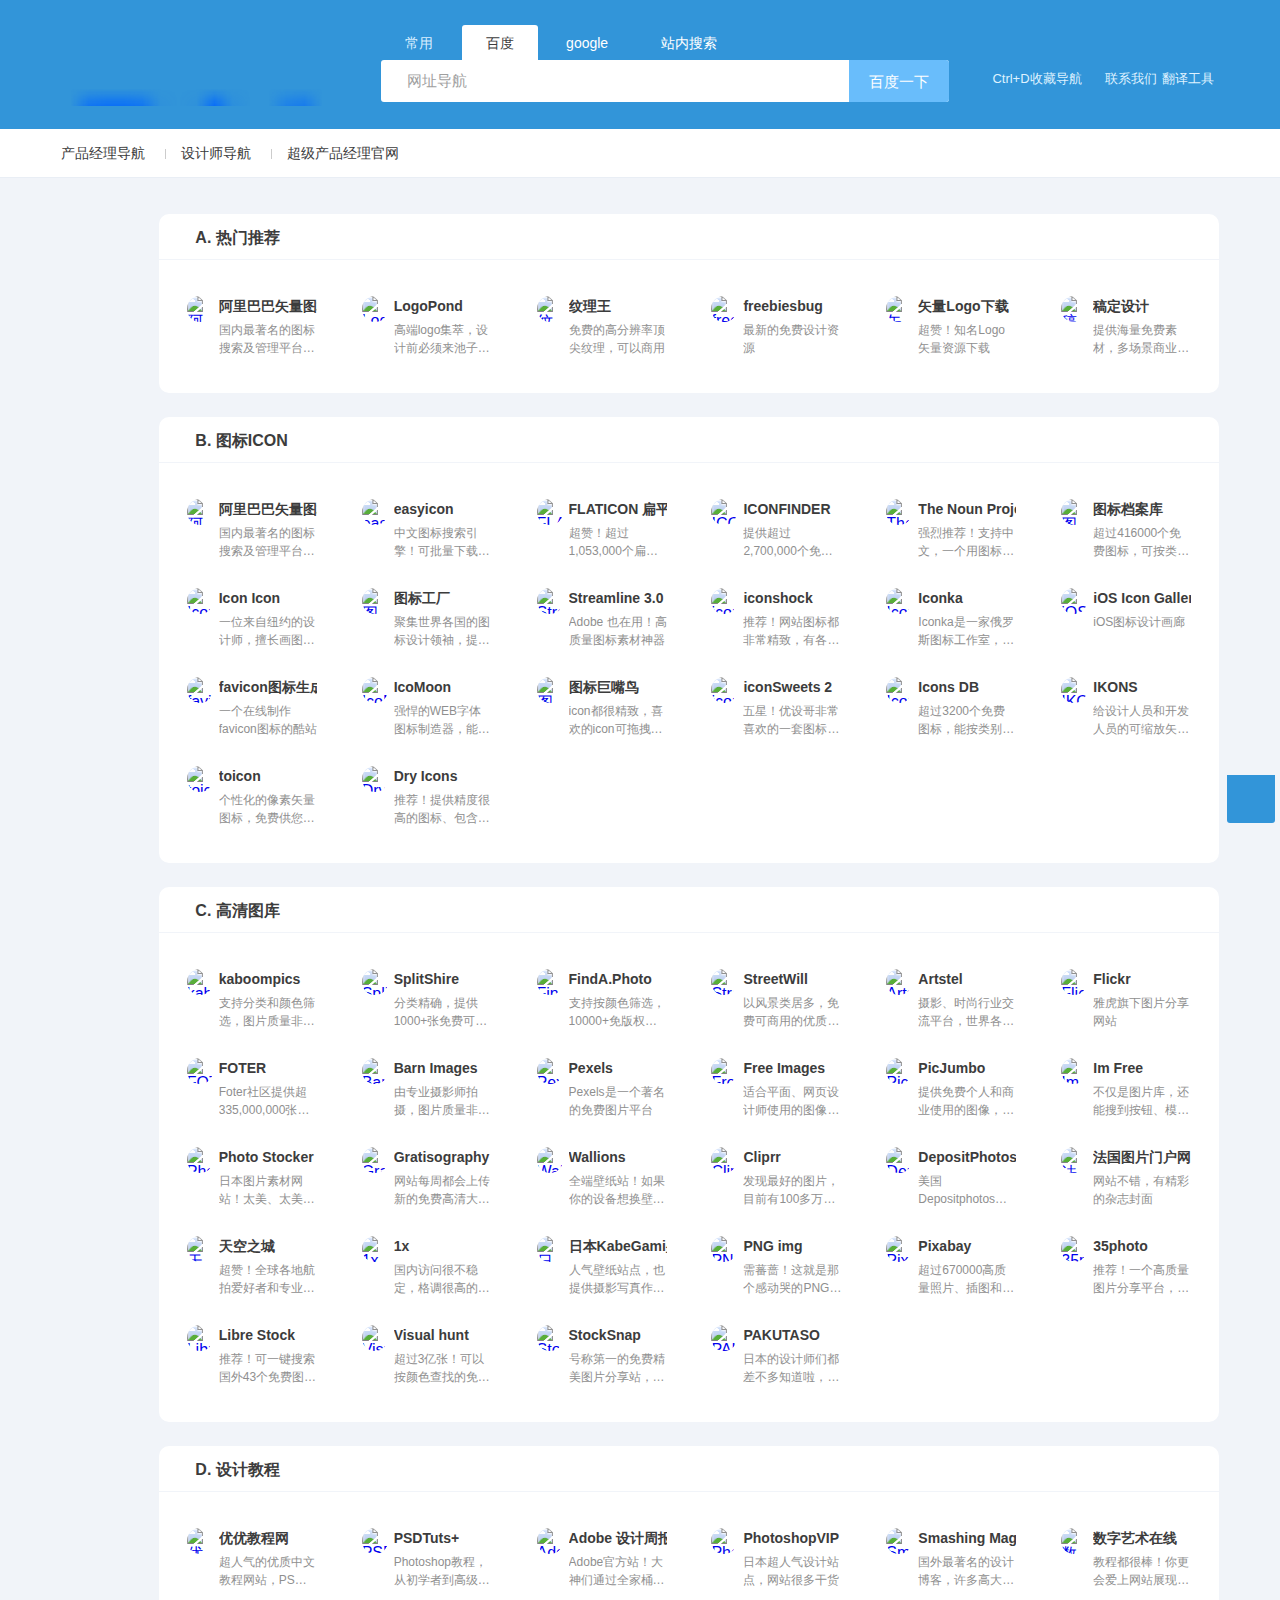
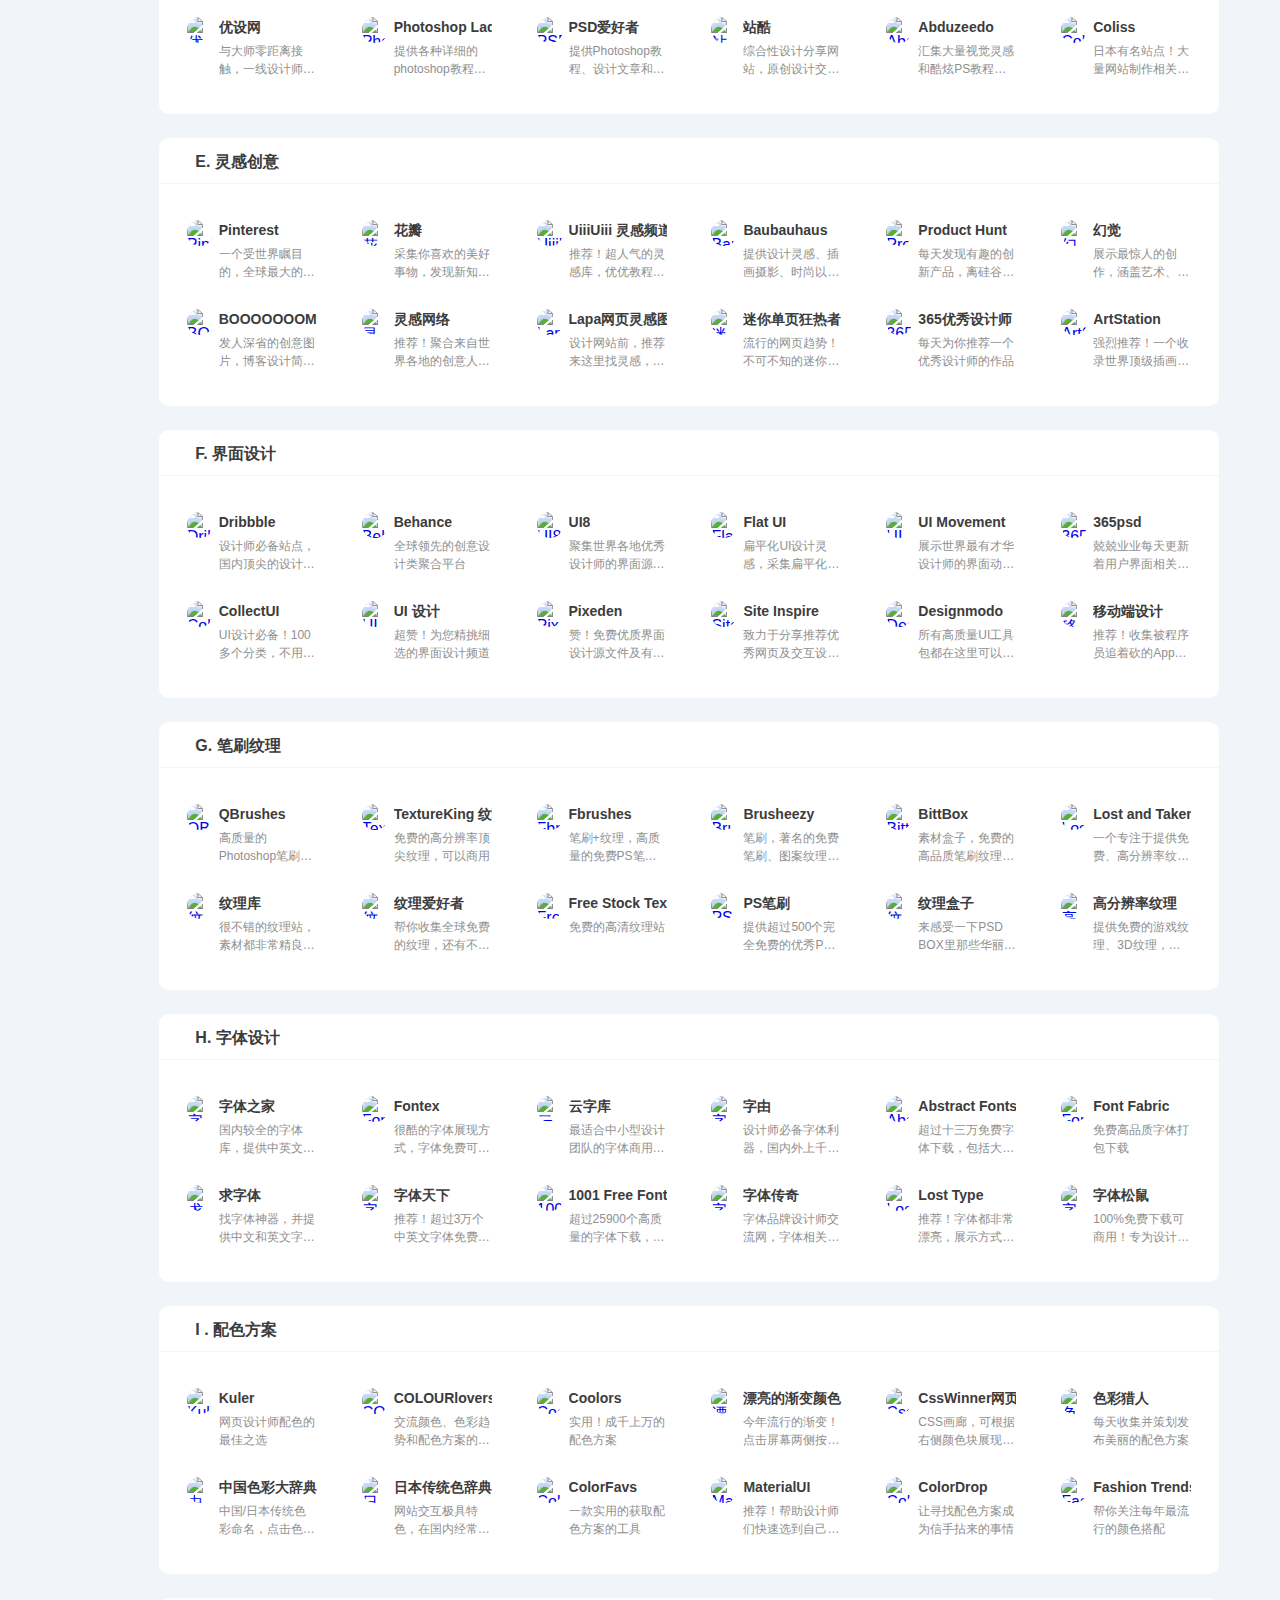
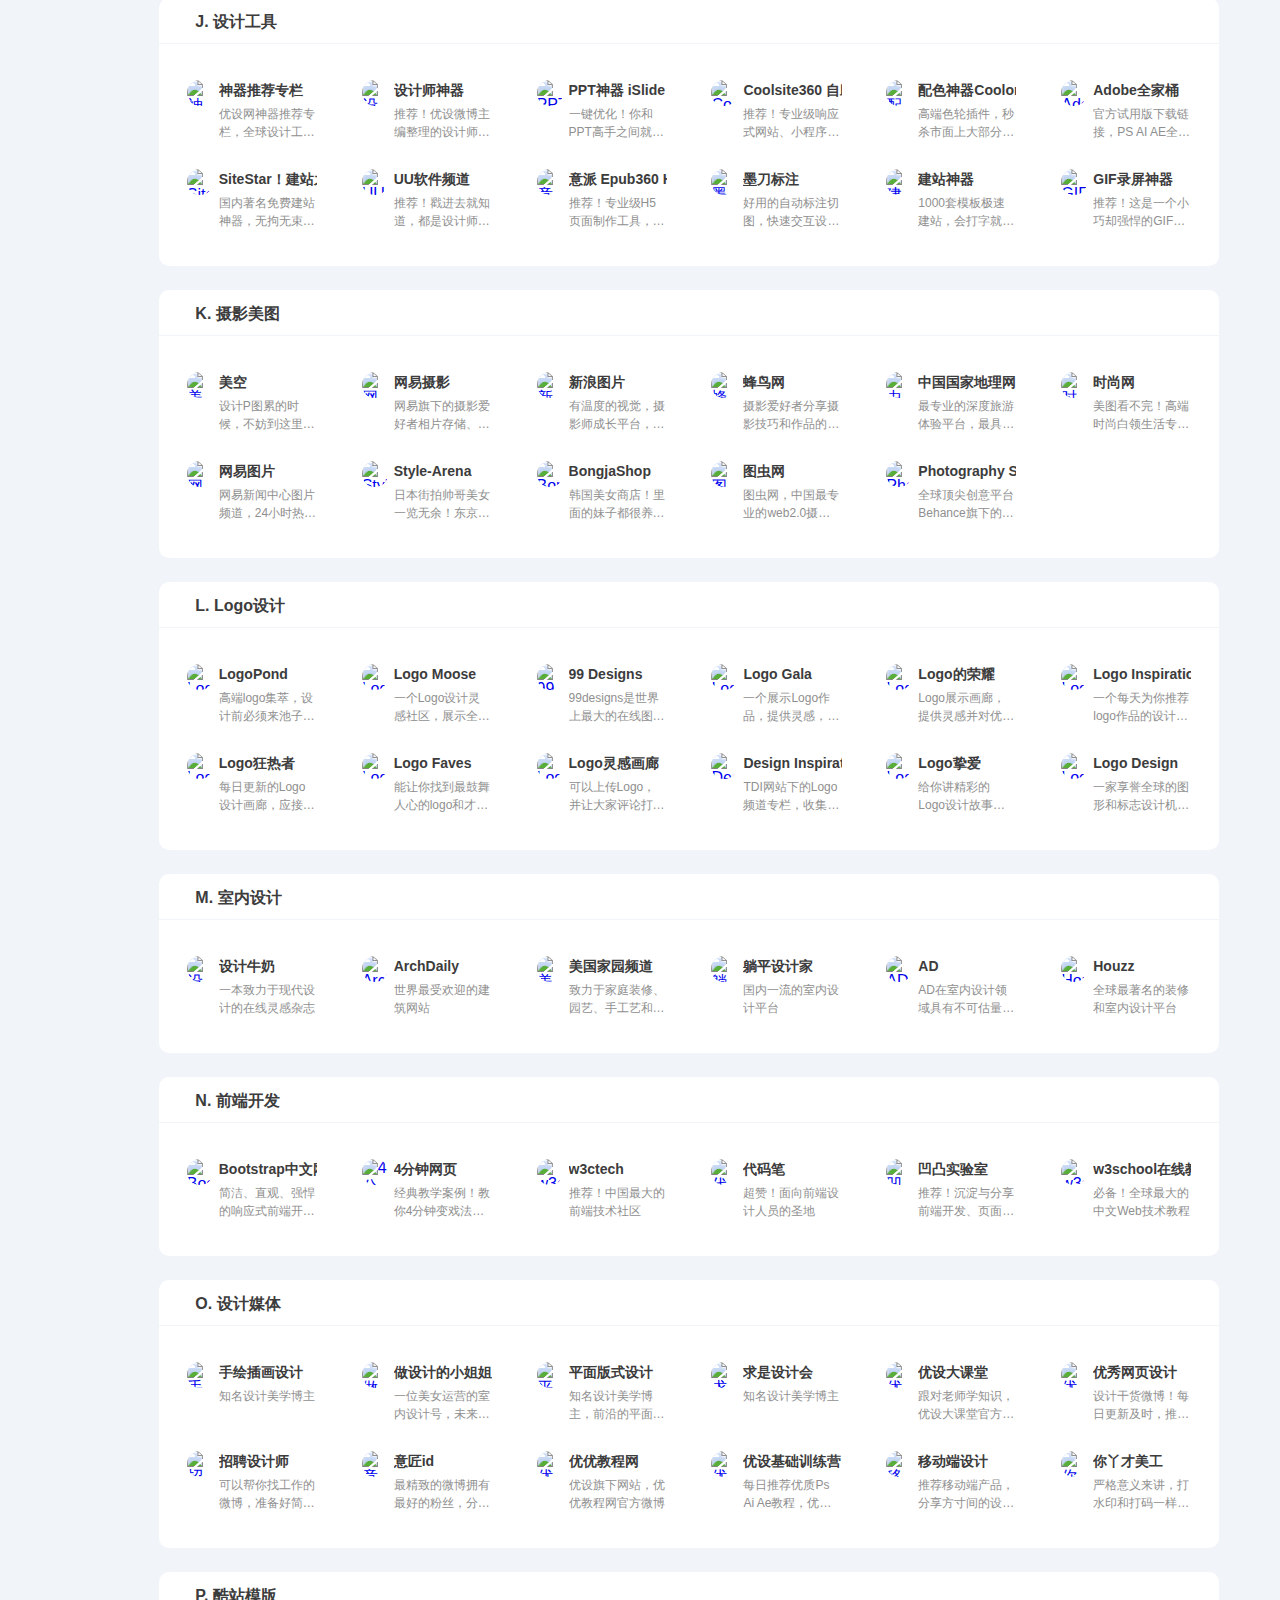
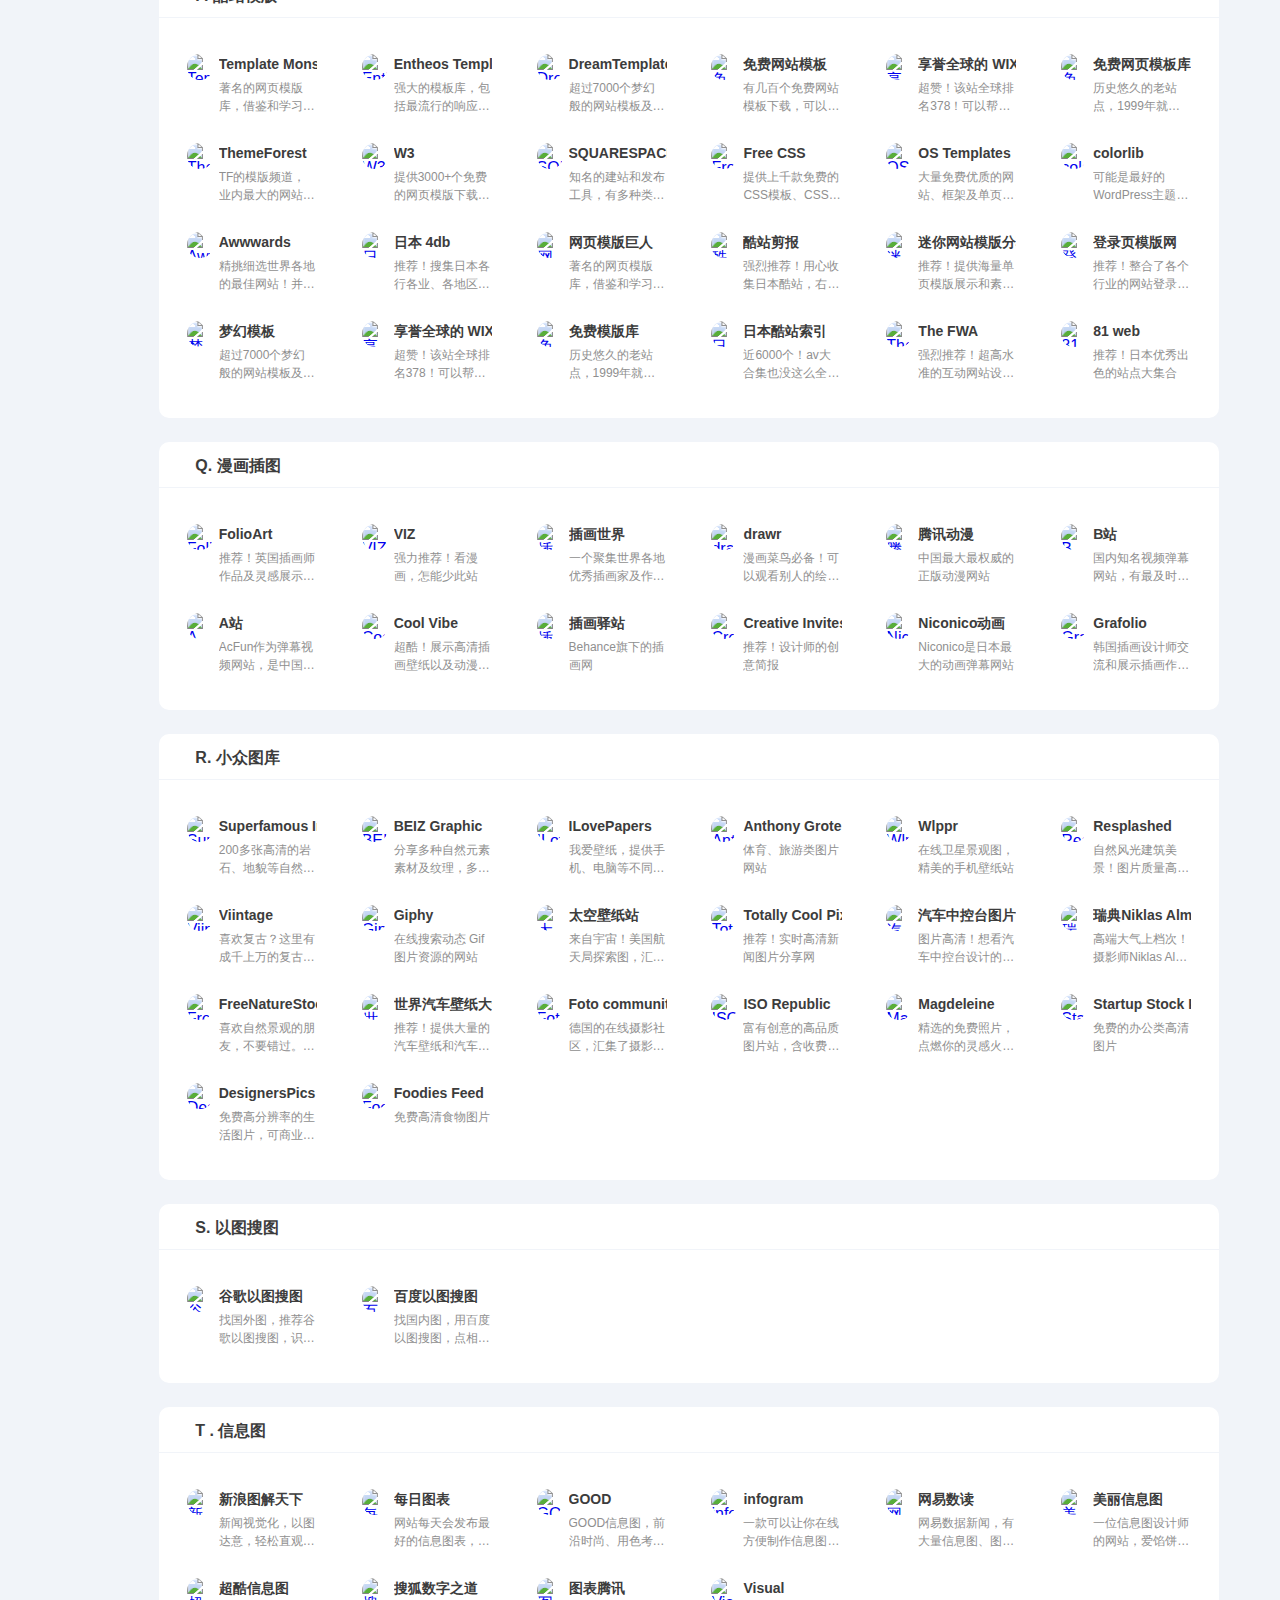
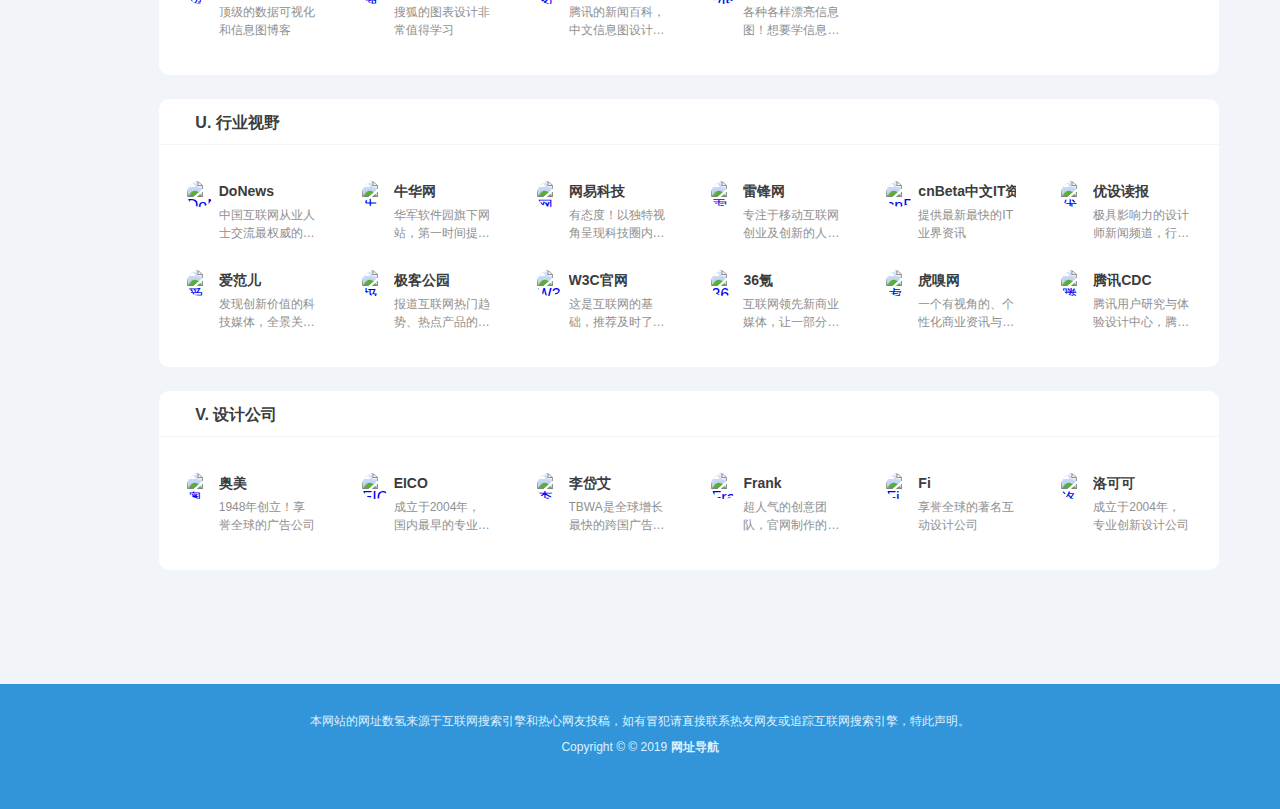
==== commit db1af3b3: "34" ====
--- a/ui.html
+++ b/ui.html
@@ -19,7 +19,7 @@
 <body class="body-home body-website">
 <div class="header ">
   <div class="container">
-    <h1 class="logo"> <strong> <a href="https://lchot.github.io/mypm/" title="超级产品经理网址导航"> <img src="res/PM.png" alt="超级产品经理网址导航"> </a> </strong> </h1>
+    <h1 class="logo"> <strong> <a href="https://lchot.github.io/mypm/" title="网址导航"> <img src="res/PM.png" alt="网址导航"> </a> </strong> </h1>
     <div class="primary-menus">
       <ul class="selects">
         <li> 常用 </li>
@@ -32,11 +32,11 @@
        <a href="#" class="add_fav" target="_blank"><i class="icon-heart"></i>Ctrl+D收藏导航</a><a href=#" target="_blank"><i class="icon-pen-01"></i>联系我们</a><a href="#" target="_blank"> 翻译工具</a>          </div>
                    <div class="left-cont">
            <form class="search" id="baidu-search" action="https://www.baidu.com/s" method="get" target="_blank">
-            <input type="text" name="wd" class="s" value="超级产品经理网址导航">
+            <input type="text" name="wd" class="s" value="网址导航">
             <button type="submit" name="submit" class="btn">百度一下</button>
           </form>
           <form class="search hidden" id="google-search" action="https://www.google.com/search" method="get" target="_blank">
-            <input type="text" name="q" class="s" value="超级产品经理网址导航">
+            <input type="text" name="q" class="s" value="网址导航">
             <button type="submit" name="submit" class="btn">Google</button>
           </form>
 		  
@@ -2598,7 +2598,7 @@
 	.footerlink a{ color:#dff2ff}
 	</style>
     <p>Copyright &copy; &copy; 2019 <a href="https://dh.imspm.com:443/"><strong>
-      超级产品经理网址导航      </strong></a> <a href="http://www.miibeian.gov.cn/" target="_blank"></a></p>
+      网址导航      </strong></a> <a href="http://www.miibeian.gov.cn/" target="_blank"></a></p>
   </div>
 </div>
 <div class="fixed-bar">
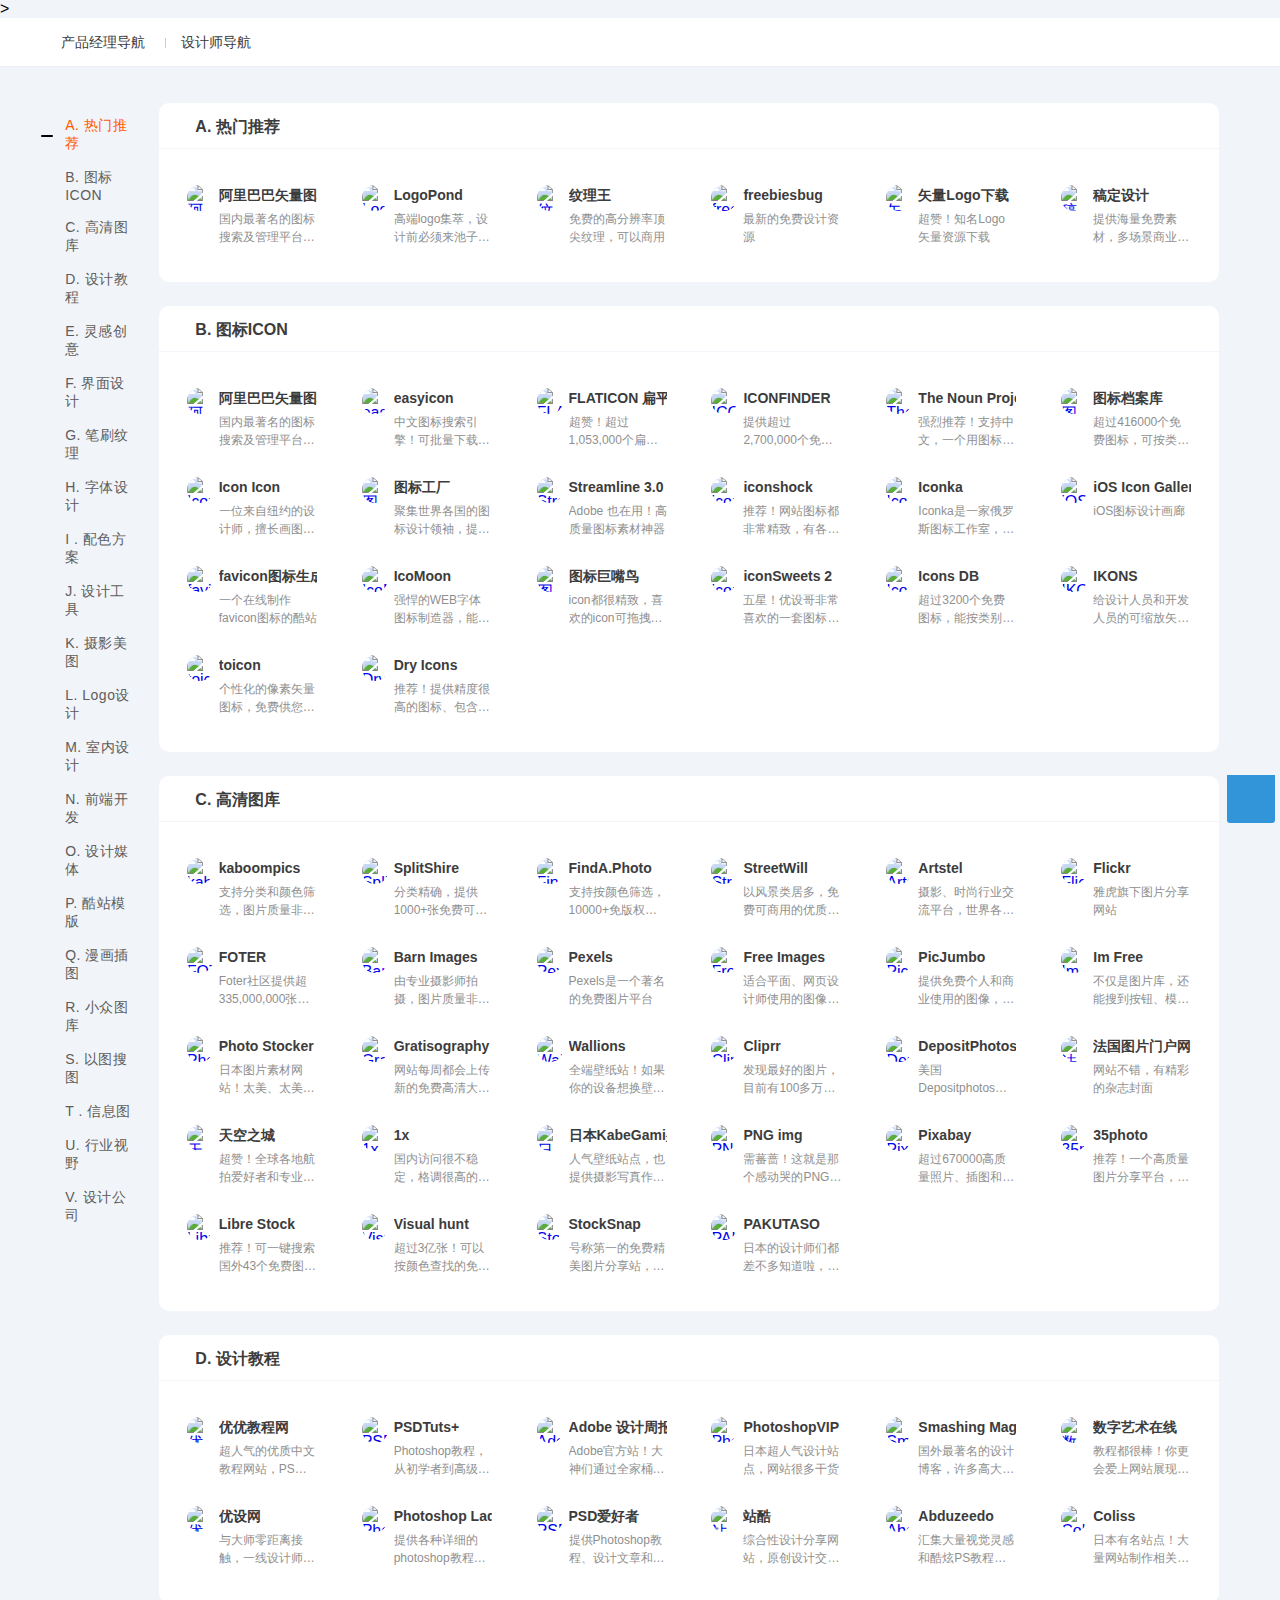
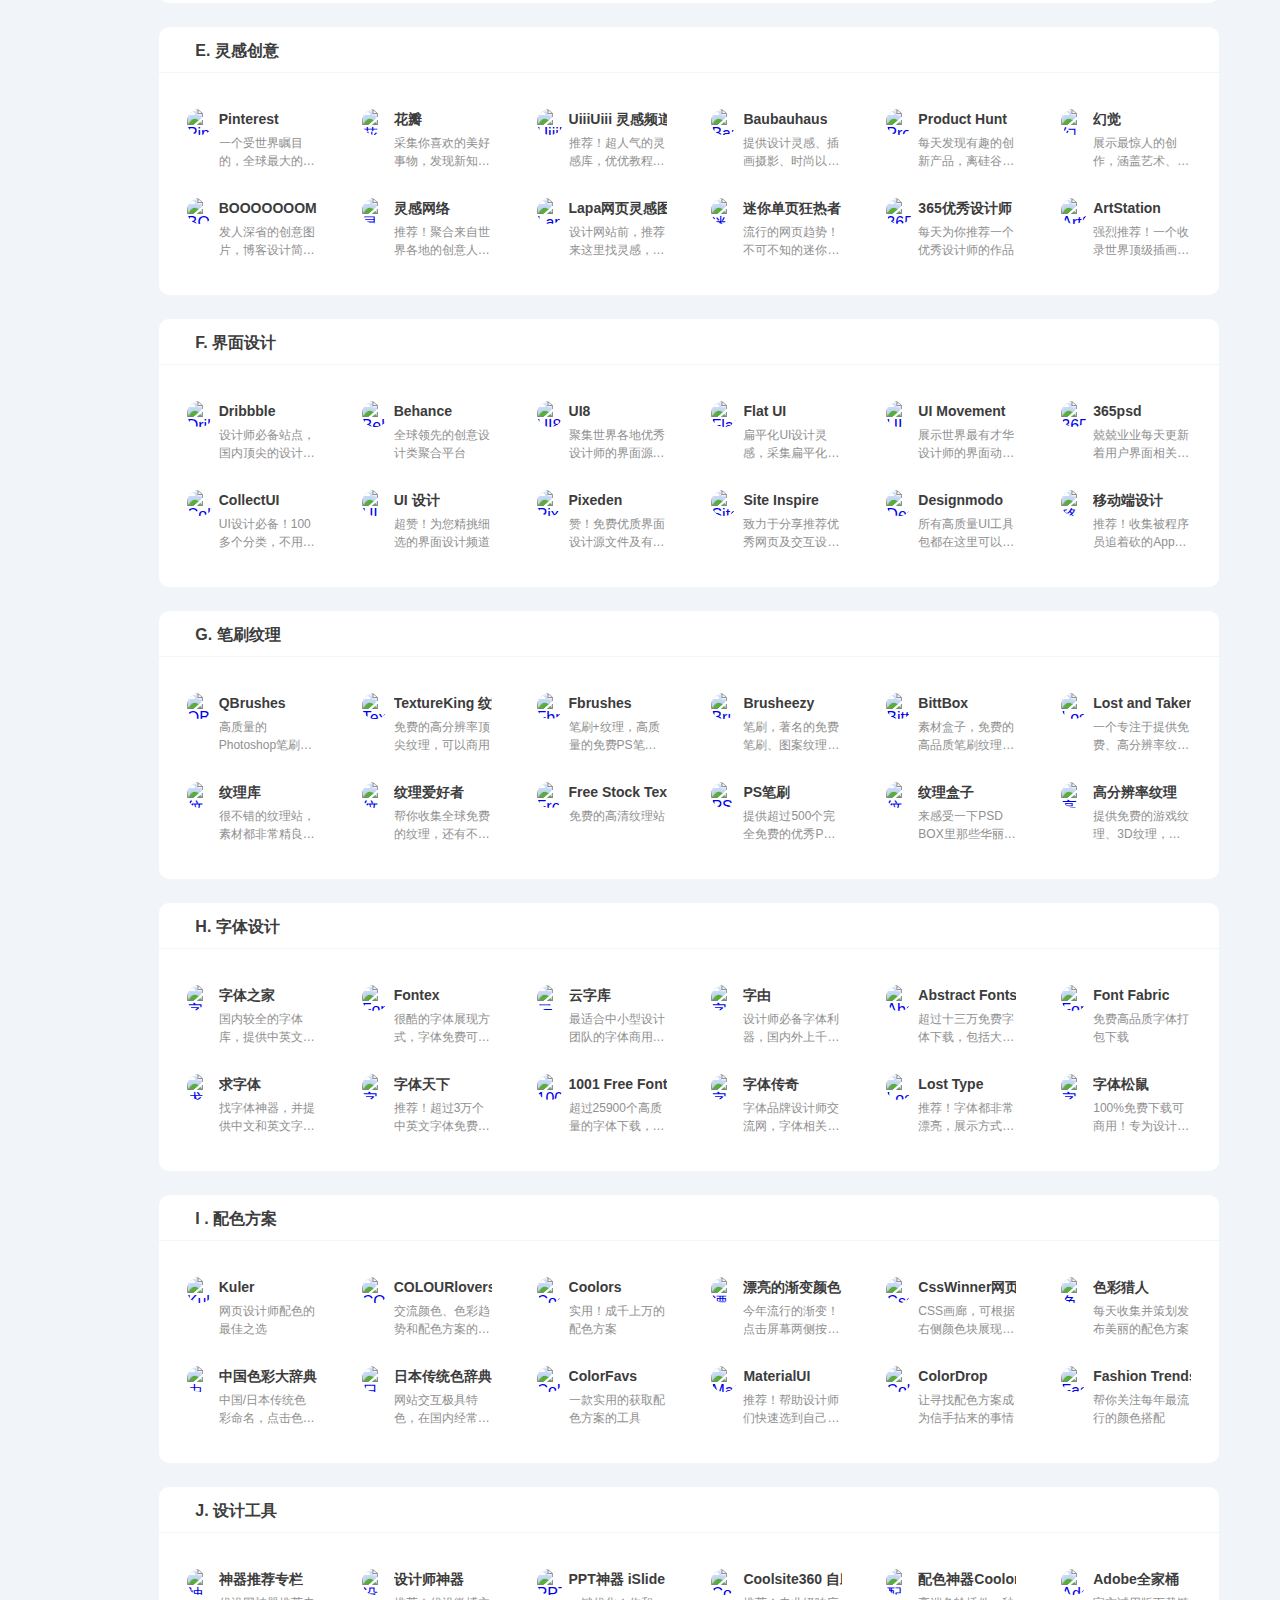
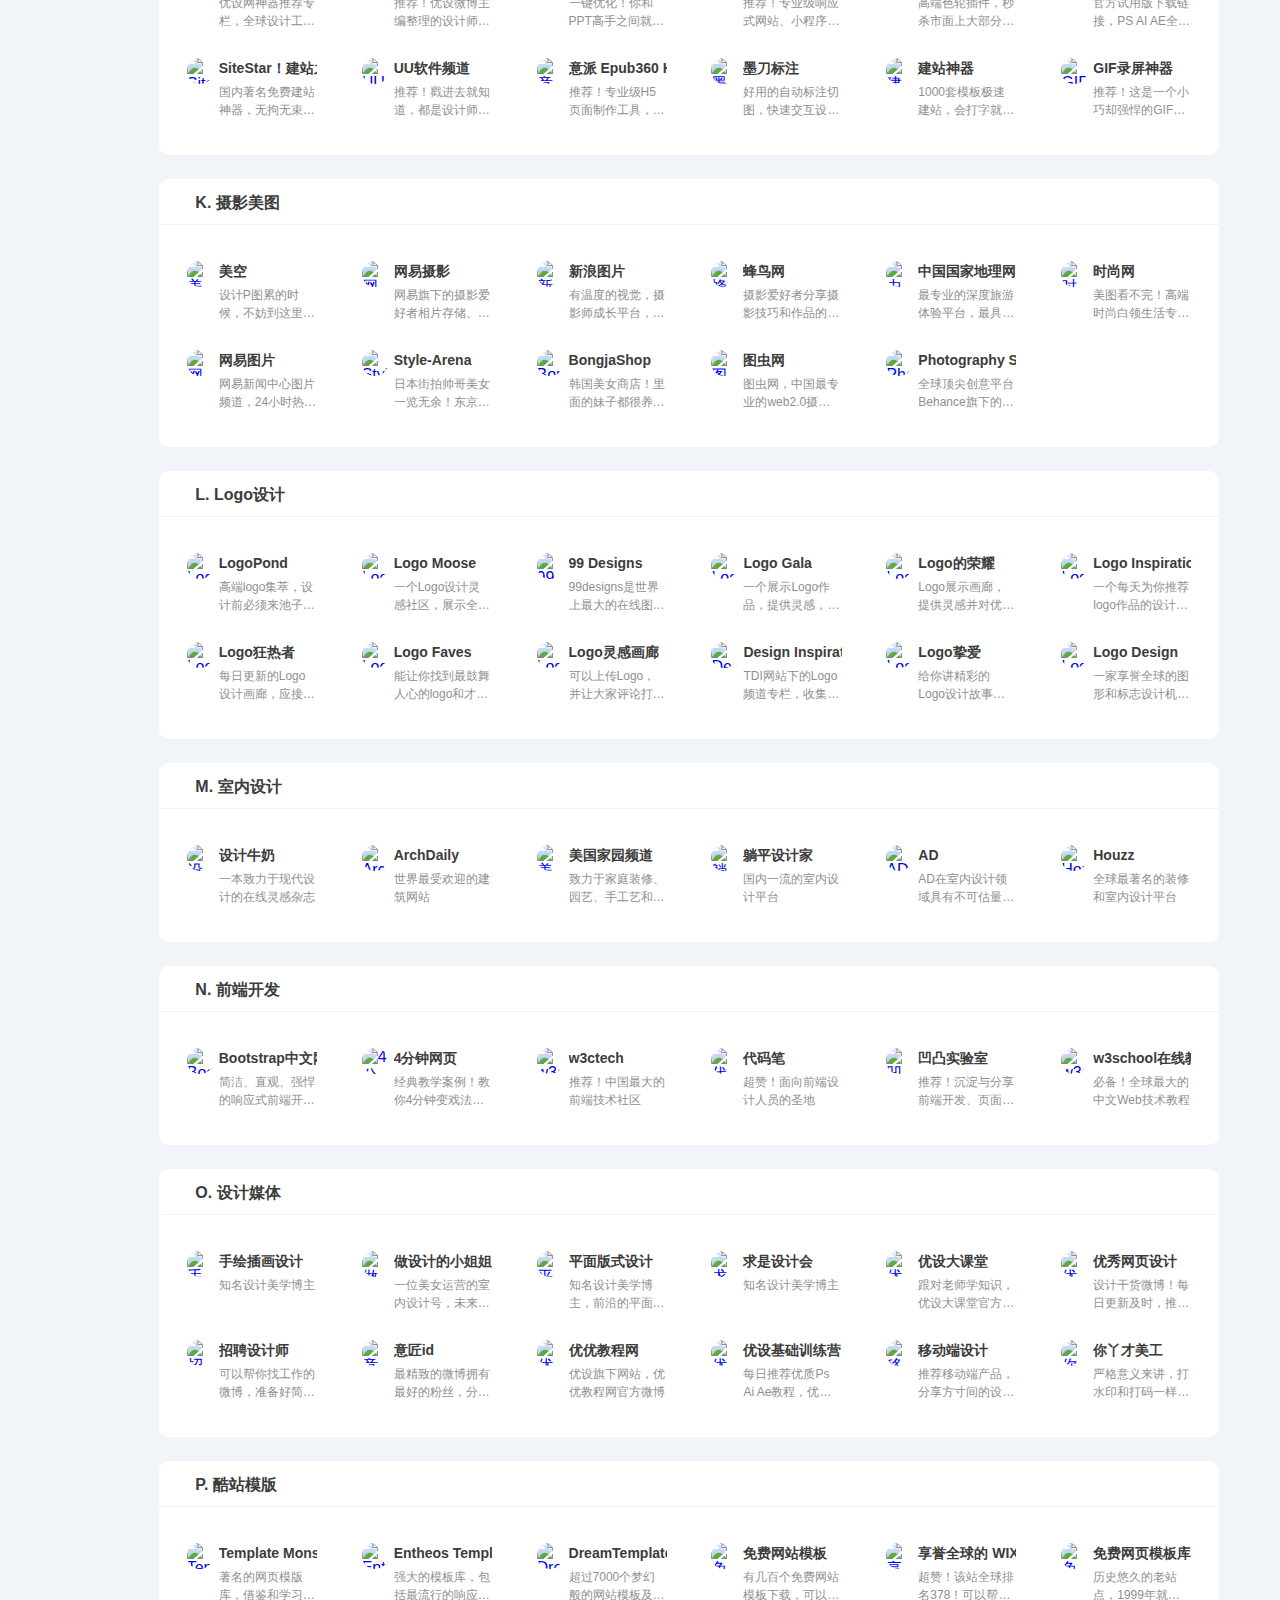
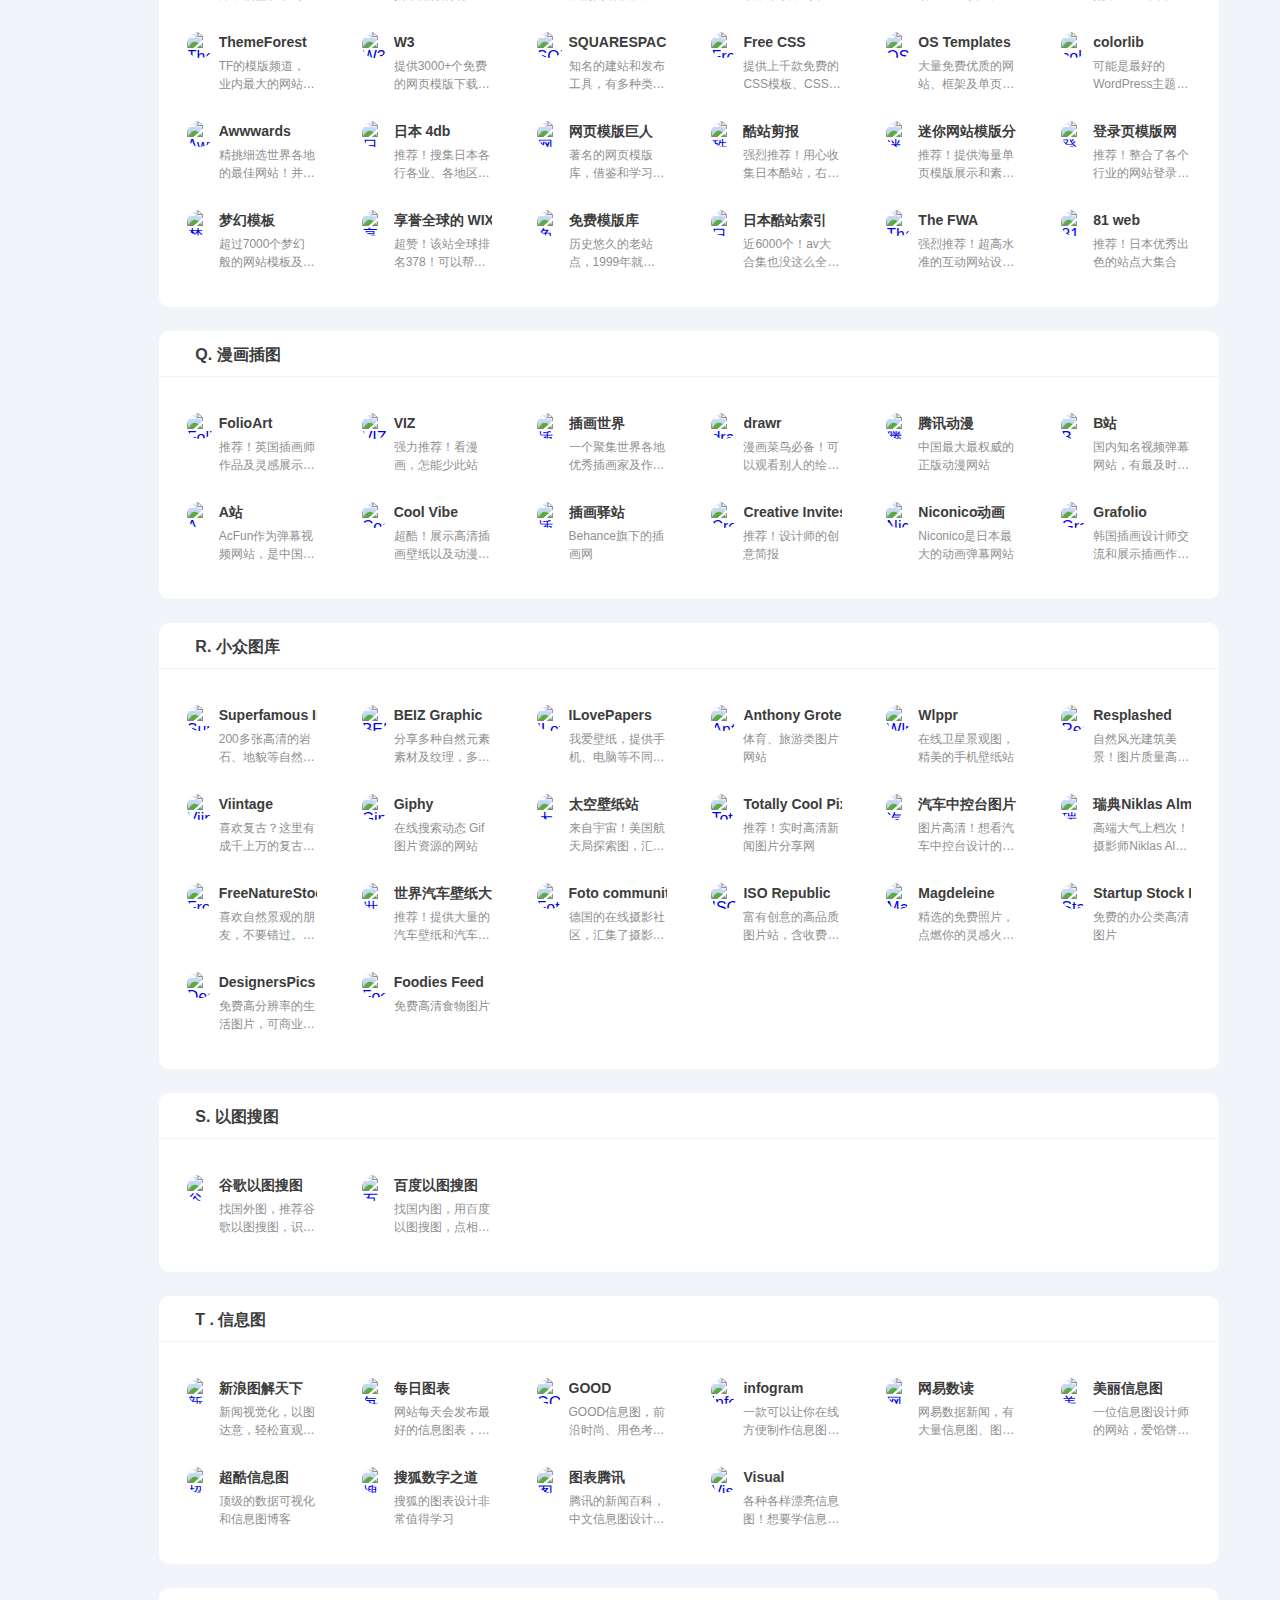
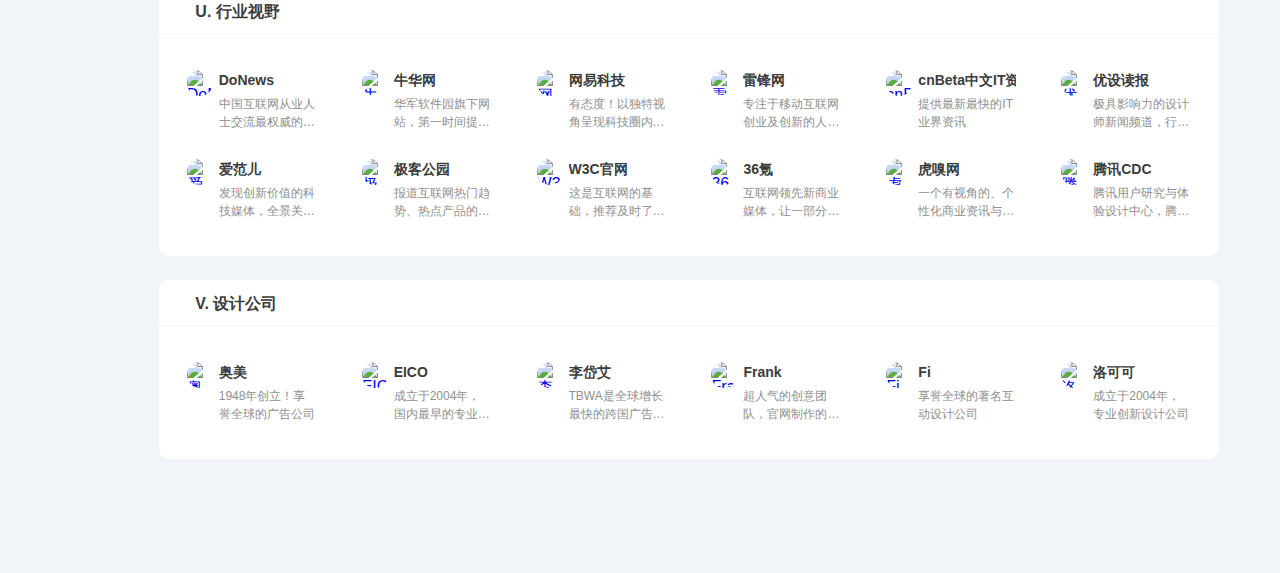
==== commit 983e7e94: "4" ====
--- a/ui.html
+++ b/ui.html
@@ -4,8 +4,7 @@
 <meta charset="utf-8">
 <meta name="viewport" content="width=device-width,initial-scale=1,user-scalable=no" />
 <meta http-equiv="X-UA-Compatible" content="ie=edge">
-<title>设计师导航</title>
-<link rel='stylesheet' id='wp-block-library-css'  href='https://dh.imspm.com:443/wp-includes/css/dist/block-library/style.min.css?ver=5.2.4' type='text/css' media='all' />
+<title>设计师导航</title>>
 <meta name="keywords" content="设计师导航">
 <meta name="description" content="设计师导航">
 <style>
@@ -14,48 +13,16 @@
 		</style><link rel="shortcut icon" href="res/PM.png" type="image/x-icon" >
 <link rel='stylesheet' href='main.css' />
 <link rel="stylesheet" href="styles.css" />
-<link href="https://cdn.bootcss.com/font-awesome/4.7.0/css/font-awesome.min.css" rel="stylesheet">
+<link href="min.css" rel="stylesheet">
 </head>
 <body class="body-home body-website">
-<div class="header ">
-  <div class="container">
-    <h1 class="logo"> <strong> <a href="https://lchot.github.io/mypm/" title="网址导航"> <img src="res/PM.png" alt="网址导航"> </a> </strong> </h1>
-    <div class="primary-menus">
-      <ul class="selects">
-        <li> 常用 </li>
-        <li class="current" data-target="baidu-search"> <span>百度</span> </li>
-        <li data-target="google-search"> <span>google</span> </li>
- <li data-target="uiii-search"> <span>站内搜索</span> </li>
-      </ul>
-      <div class="cont">
-                      <div class="right-link"> 
-       <a href="#" class="add_fav" target="_blank"><i class="icon-heart"></i>Ctrl+D收藏导航</a><a href=#" target="_blank"><i class="icon-pen-01"></i>联系我们</a><a href="#" target="_blank"> 翻译工具</a>          </div>
-                   <div class="left-cont">
-           <form class="search" id="baidu-search" action="https://www.baidu.com/s" method="get" target="_blank">
-            <input type="text" name="wd" class="s" value="网址导航">
-            <button type="submit" name="submit" class="btn">百度一下</button>
-          </form>
-          <form class="search hidden" id="google-search" action="https://www.google.com/search" method="get" target="_blank">
-            <input type="text" name="q" class="s" value="网址导航">
-            <button type="submit" name="submit" class="btn">Google</button>
-          </form>
-		  
-		  <form class="search hidden " id="uiii-search" action="https://lchot.github.io/mypm/" method="get" target="_blank">
-            <input type="text" name="s" class="s" value="站内搜索">
-            <button type="submit" class="btn">站内搜索</button>
-          </form>				
-        </div>
-      </div>
-    </div>
-  </div>
-</div>
+
 <div class="header-bar">
   <div class="container">
     <div class="bar-left">
          <ul class="">
          	 	<li class="menu-item"><a href="https://lchot.github.io/mypm/">产品经理导航</a></li>
 				<li class="menu-item"><a href="https://lchot.github.io/mypm/ui">设计师导航</a></li>
-				<li class="menu-item"><a href="https://lchot.github.io/mypm/">超级产品经理官网</a></li>
 </ul>      </ul>
     </div>
        </div>
@@ -2586,24 +2553,10 @@
     </div>
   </div>
 </div>
-<div class="footer-copyright ">
-  <div class="container">
-    <p>本网站的网址数氢来源于互联网搜索引擎和热心网友投稿，如有冒犯请直接联系热友网友或追踪互联网搜索引擎，特此声明。</p>
-    <div class="footerlink">
-      <ul>
-              </ul>
-    </div>
-    <style>
-	.footerlink ul li{display:inline-block; margin-right:10px;margin-bottom: 8px;}
-	.footerlink a{ color:#dff2ff}
-	</style>
-    <p>Copyright &copy; &copy; 2019 <a href="https://dh.imspm.com:443/"><strong>
-      网址导航      </strong></a> <a href="http://www.miibeian.gov.cn/" target="_blank"></a></p>
-  </div>
-</div>
+
 <div class="fixed-bar">
       <div id="back-top"><a href="#" alt="返回顶部"><span><i class="icon-up"></i></span></a></div>
 </div>
  <!-- 引入插件js -->
-<!-- 自定义css --><style></style><!-- 自定义js --><script></script><script src="https://dh.imspm.com:443/wp-content/themes/imspm/js/hao.js" charset="utf-8"></script>
+<!-- 自定义css --><style></style><!-- 自定义js --><script></script><script src="new.js" charset="utf-8"></script>
 </body></html>--- a/styles.css
+++ b/styles.css
@@ -748,7 +748,7 @@
 	display: inline-block;
 }
 .header .arrow+ul.subnav li a {
-	background-color: #3295d9;
+	background-color: #00FF99;
 	padding: 16px 0;
 	color: #fff;
 	text-align: center;
--- a/min.css
+++ b/min.css
@@ -0,0 +1,2334 @@
+/*!
+ *  Font Awesome 4.7.0 by @davegandy - http://fontawesome.io - @fontawesome
+ *  License - http://fontawesome.io/license (Font: SIL OFL 1.1, CSS: MIT License)
+ */@font-face {
+ font-family:'FontAwesome';
+ src:url('../fonts/fontawesome-webfont.eot?v=4.7.0');
+ src:url('../fonts/fontawesome-webfont.eot?#iefix&v=4.7.0') format('embedded-opentype'),
+ url('../fonts/fontawesome-webfont.woff2?v=4.7.0') format('woff2'),
+ url('../fonts/fontawesome-webfont.woff?v=4.7.0') format('woff'),
+ url('../fonts/fontawesome-webfont.ttf?v=4.7.0') format('truetype'),
+ url('../fonts/fontawesome-webfont.svg?v=4.7.0#fontawesomeregular') format('svg');
+ font-weight:normal;
+ font-style:normal
+}
+.fa {
+ display:inline-block;
+ font:normal normal normal 14px/1 FontAwesome;
+ font-size:inherit;
+ text-rendering:auto;
+ -webkit-font-smoothing:antialiased;
+ -moz-osx-font-smoothing:grayscale
+}
+.fa-lg {
+ font-size:1.33333333em;
+ line-height:.75em;
+ vertical-align:-15%
+}
+.fa-2x {
+ font-size:2em
+}
+.fa-3x {
+ font-size:3em
+}
+.fa-4x {
+ font-size:4em
+}
+.fa-5x {
+ font-size:5em
+}
+.fa-fw {
+ width:1.28571429em;
+ text-align:center
+}
+.fa-ul {
+ padding-left:0;
+ margin-left:2.14285714em;
+ list-style-type:none
+}
+.fa-ul>li {
+ position:relative
+}
+.fa-li {
+ position:absolute;
+ left:-2.14285714em;
+ width:2.14285714em;
+ top:.14285714em;
+ text-align:center
+}
+.fa-li.fa-lg {
+ left:-1.85714286em
+}
+.fa-border {
+ padding:.2em .25em .15em;
+ border:solid .08em #eee;
+ border-radius:.1em
+}
+.fa-pull-left {
+ float:left
+}
+.fa-pull-right {
+ float:right
+}
+.fa.fa-pull-left {
+ margin-right:.3em
+}
+.fa.fa-pull-right {
+ margin-left:.3em
+}
+.pull-right {
+ float:right
+}
+.pull-left {
+ float:left
+}
+.fa.pull-left {
+ margin-right:.3em
+}
+.fa.pull-right {
+ margin-left:.3em
+}
+.fa-spin {
+ -webkit-animation:fa-spin 2s infinite linear;
+ animation:fa-spin 2s infinite linear
+}
+.fa-pulse {
+ -webkit-animation:fa-spin 1s infinite steps(8);
+ animation:fa-spin 1s infinite steps(8)
+}
+@-webkit-keyframes fa-spin {
+ 0% {
+  -webkit-transform:rotate(0deg);
+  transform:rotate(0deg)
+ }
+ 100% {
+  -webkit-transform:rotate(359deg);
+  transform:rotate(359deg)
+ }
+}
+@keyframes fa-spin {
+ 0% {
+  -webkit-transform:rotate(0deg);
+  transform:rotate(0deg)
+ }
+ 100% {
+  -webkit-transform:rotate(359deg);
+  transform:rotate(359deg)
+ }
+}
+.fa-rotate-90 {
+ -ms-filter:"progid:DXImageTransform.Microsoft.BasicImage(rotation=1)";
+ -webkit-transform:rotate(90deg);
+ -ms-transform:rotate(90deg);
+ transform:rotate(90deg)
+}
+.fa-rotate-180 {
+ -ms-filter:"progid:DXImageTransform.Microsoft.BasicImage(rotation=2)";
+ -webkit-transform:rotate(180deg);
+ -ms-transform:rotate(180deg);
+ transform:rotate(180deg)
+}
+.fa-rotate-270 {
+ -ms-filter:"progid:DXImageTransform.Microsoft.BasicImage(rotation=3)";
+ -webkit-transform:rotate(270deg);
+ -ms-transform:rotate(270deg);
+ transform:rotate(270deg)
+}
+.fa-flip-horizontal {
+ -ms-filter:"progid:DXImageTransform.Microsoft.BasicImage(rotation=0, mirror=1)";
+ -webkit-transform:scale(-1, 1);
+ -ms-transform:scale(-1, 1);
+ transform:scale(-1, 1)
+}
+.fa-flip-vertical {
+ -ms-filter:"progid:DXImageTransform.Microsoft.BasicImage(rotation=2, mirror=1)";
+ -webkit-transform:scale(1, -1);
+ -ms-transform:scale(1, -1);
+ transform:scale(1, -1)
+}
+:root .fa-rotate-90,
+:root .fa-rotate-180,
+:root .fa-rotate-270,
+:root .fa-flip-horizontal,
+:root .fa-flip-vertical {
+ filter:none
+}
+.fa-stack {
+ position:relative;
+ display:inline-block;
+ width:2em;
+ height:2em;
+ line-height:2em;
+ vertical-align:middle
+}
+.fa-stack-1x,
+.fa-stack-2x {
+ position:absolute;
+ left:0;
+ width:100%;
+ text-align:center
+}
+.fa-stack-1x {
+ line-height:inherit
+}
+.fa-stack-2x {
+ font-size:2em
+}
+.fa-inverse {
+ color:#fff
+}
+.fa-glass:before {
+ content:"\f000"
+}
+.fa-music:before {
+ content:"\f001"
+}
+.fa-search:before {
+ content:"\f002"
+}
+.fa-envelope-o:before {
+ content:"\f003"
+}
+.fa-heart:before {
+ content:"\f004"
+}
+.fa-star:before {
+ content:"\f005"
+}
+.fa-star-o:before {
+ content:"\f006"
+}
+.fa-user:before {
+ content:"\f007"
+}
+.fa-film:before {
+ content:"\f008"
+}
+.fa-th-large:before {
+ content:"\f009"
+}
+.fa-th:before {
+ content:"\f00a"
+}
+.fa-th-list:before {
+ content:"\f00b"
+}
+.fa-check:before {
+ content:"\f00c"
+}
+.fa-remove:before,
+.fa-close:before,
+.fa-times:before {
+ content:"\f00d"
+}
+.fa-search-plus:before {
+ content:"\f00e"
+}
+.fa-search-minus:before {
+ content:"\f010"
+}
+.fa-power-off:before {
+ content:"\f011"
+}
+.fa-signal:before {
+ content:"\f012"
+}
+.fa-gear:before,
+.fa-cog:before {
+ content:"\f013"
+}
+.fa-trash-o:before {
+ content:"\f014"
+}
+.fa-home:before {
+ content:"\f015"
+}
+.fa-file-o:before {
+ content:"\f016"
+}
+.fa-clock-o:before {
+ content:"\f017"
+}
+.fa-road:before {
+ content:"\f018"
+}
+.fa-download:before {
+ content:"\f019"
+}
+.fa-arrow-circle-o-down:before {
+ content:"\f01a"
+}
+.fa-arrow-circle-o-up:before {
+ content:"\f01b"
+}
+.fa-inbox:before {
+ content:"\f01c"
+}
+.fa-play-circle-o:before {
+ content:"\f01d"
+}
+.fa-rotate-right:before,
+.fa-repeat:before {
+ content:"\f01e"
+}
+.fa-refresh:before {
+ content:"\f021"
+}
+.fa-list-alt:before {
+ content:"\f022"
+}
+.fa-lock:before {
+ content:"\f023"
+}
+.fa-flag:before {
+ content:"\f024"
+}
+.fa-headphones:before {
+ content:"\f025"
+}
+.fa-volume-off:before {
+ content:"\f026"
+}
+.fa-volume-down:before {
+ content:"\f027"
+}
+.fa-volume-up:before {
+ content:"\f028"
+}
+.fa-qrcode:before {
+ content:"\f029"
+}
+.fa-barcode:before {
+ content:"\f02a"
+}
+.fa-tag:before {
+ content:"\f02b"
+}
+.fa-tags:before {
+ content:"\f02c"
+}
+.fa-book:before {
+ content:"\f02d"
+}
+.fa-bookmark:before {
+ content:"\f02e"
+}
+.fa-print:before {
+ content:"\f02f"
+}
+.fa-camera:before {
+ content:"\f030"
+}
+.fa-font:before {
+ content:"\f031"
+}
+.fa-bold:before {
+ content:"\f032"
+}
+.fa-italic:before {
+ content:"\f033"
+}
+.fa-text-height:before {
+ content:"\f034"
+}
+.fa-text-width:before {
+ content:"\f035"
+}
+.fa-align-left:before {
+ content:"\f036"
+}
+.fa-align-center:before {
+ content:"\f037"
+}
+.fa-align-right:before {
+ content:"\f038"
+}
+.fa-align-justify:before {
+ content:"\f039"
+}
+.fa-list:before {
+ content:"\f03a"
+}
+.fa-dedent:before,
+.fa-outdent:before {
+ content:"\f03b"
+}
+.fa-indent:before {
+ content:"\f03c"
+}
+.fa-video-camera:before {
+ content:"\f03d"
+}
+.fa-photo:before,
+.fa-image:before,
+.fa-picture-o:before {
+ content:"\f03e"
+}
+.fa-pencil:before {
+ content:"\f040"
+}
+.fa-map-marker:before {
+ content:"\f041"
+}
+.fa-adjust:before {
+ content:"\f042"
+}
+.fa-tint:before {
+ content:"\f043"
+}
+.fa-edit:before,
+.fa-pencil-square-o:before {
+ content:"\f044"
+}
+.fa-share-square-o:before {
+ content:"\f045"
+}
+.fa-check-square-o:before {
+ content:"\f046"
+}
+.fa-arrows:before {
+ content:"\f047"
+}
+.fa-step-backward:before {
+ content:"\f048"
+}
+.fa-fast-backward:before {
+ content:"\f049"
+}
+.fa-backward:before {
+ content:"\f04a"
+}
+.fa-play:before {
+ content:"\f04b"
+}
+.fa-pause:before {
+ content:"\f04c"
+}
+.fa-stop:before {
+ content:"\f04d"
+}
+.fa-forward:before {
+ content:"\f04e"
+}
+.fa-fast-forward:before {
+ content:"\f050"
+}
+.fa-step-forward:before {
+ content:"\f051"
+}
+.fa-eject:before {
+ content:"\f052"
+}
+.fa-chevron-left:before {
+ content:"\f053"
+}
+.fa-chevron-right:before {
+ content:"\f054"
+}
+.fa-plus-circle:before {
+ content:"\f055"
+}
+.fa-minus-circle:before {
+ content:"\f056"
+}
+.fa-times-circle:before {
+ content:"\f057"
+}
+.fa-check-circle:before {
+ content:"\f058"
+}
+.fa-question-circle:before {
+ content:"\f059"
+}
+.fa-info-circle:before {
+ content:"\f05a"
+}
+.fa-crosshairs:before {
+ content:"\f05b"
+}
+.fa-times-circle-o:before {
+ content:"\f05c"
+}
+.fa-check-circle-o:before {
+ content:"\f05d"
+}
+.fa-ban:before {
+ content:"\f05e"
+}
+.fa-arrow-left:before {
+ content:"\f060"
+}
+.fa-arrow-right:before {
+ content:"\f061"
+}
+.fa-arrow-up:before {
+ content:"\f062"
+}
+.fa-arrow-down:before {
+ content:"\f063"
+}
+.fa-mail-forward:before,
+.fa-share:before {
+ content:"\f064"
+}
+.fa-expand:before {
+ content:"\f065"
+}
+.fa-compress:before {
+ content:"\f066"
+}
+.fa-plus:before {
+ content:"\f067"
+}
+.fa-minus:before {
+ content:"\f068"
+}
+.fa-asterisk:before {
+ content:"\f069"
+}
+.fa-exclamation-circle:before {
+ content:"\f06a"
+}
+.fa-gift:before {
+ content:"\f06b"
+}
+.fa-leaf:before {
+ content:"\f06c"
+}
+.fa-fire:before {
+ content:"\f06d"
+}
+.fa-eye:before {
+ content:"\f06e"
+}
+.fa-eye-slash:before {
+ content:"\f070"
+}
+.fa-warning:before,
+.fa-exclamation-triangle:before {
+ content:"\f071"
+}
+.fa-plane:before {
+ content:"\f072"
+}
+.fa-calendar:before {
+ content:"\f073"
+}
+.fa-random:before {
+ content:"\f074"
+}
+.fa-comment:before {
+ content:"\f075"
+}
+.fa-magnet:before {
+ content:"\f076"
+}
+.fa-chevron-up:before {
+ content:"\f077"
+}
+.fa-chevron-down:before {
+ content:"\f078"
+}
+.fa-retweet:before {
+ content:"\f079"
+}
+.fa-shopping-cart:before {
+ content:"\f07a"
+}
+.fa-folder:before {
+ content:"\f07b"
+}
+.fa-folder-open:before {
+ content:"\f07c"
+}
+.fa-arrows-v:before {
+ content:"\f07d"
+}
+.fa-arrows-h:before {
+ content:"\f07e"
+}
+.fa-bar-chart-o:before,
+.fa-bar-chart:before {
+ content:"\f080"
+}
+.fa-twitter-square:before {
+ content:"\f081"
+}
+.fa-facebook-square:before {
+ content:"\f082"
+}
+.fa-camera-retro:before {
+ content:"\f083"
+}
+.fa-key:before {
+ content:"\f084"
+}
+.fa-gears:before,
+.fa-cogs:before {
+ content:"\f085"
+}
+.fa-comments:before {
+ content:"\f086"
+}
+.fa-thumbs-o-up:before {
+ content:"\f087"
+}
+.fa-thumbs-o-down:before {
+ content:"\f088"
+}
+.fa-star-half:before {
+ content:"\f089"
+}
+.fa-heart-o:before {
+ content:"\f08a"
+}
+.fa-sign-out:before {
+ content:"\f08b"
+}
+.fa-linkedin-square:before {
+ content:"\f08c"
+}
+.fa-thumb-tack:before {
+ content:"\f08d"
+}
+.fa-external-link:before {
+ content:"\f08e"
+}
+.fa-sign-in:before {
+ content:"\f090"
+}
+.fa-trophy:before {
+ content:"\f091"
+}
+.fa-github-square:before {
+ content:"\f092"
+}
+.fa-upload:before {
+ content:"\f093"
+}
+.fa-lemon-o:before {
+ content:"\f094"
+}
+.fa-phone:before {
+ content:"\f095"
+}
+.fa-square-o:before {
+ content:"\f096"
+}
+.fa-bookmark-o:before {
+ content:"\f097"
+}
+.fa-phone-square:before {
+ content:"\f098"
+}
+.fa-twitter:before {
+ content:"\f099"
+}
+.fa-facebook-f:before,
+.fa-facebook:before {
+ content:"\f09a"
+}
+.fa-github:before {
+ content:"\f09b"
+}
+.fa-unlock:before {
+ content:"\f09c"
+}
+.fa-credit-card:before {
+ content:"\f09d"
+}
+.fa-feed:before,
+.fa-rss:before {
+ content:"\f09e"
+}
+.fa-hdd-o:before {
+ content:"\f0a0"
+}
+.fa-bullhorn:before {
+ content:"\f0a1"
+}
+.fa-bell:before {
+ content:"\f0f3"
+}
+.fa-certificate:before {
+ content:"\f0a3"
+}
+.fa-hand-o-right:before {
+ content:"\f0a4"
+}
+.fa-hand-o-left:before {
+ content:"\f0a5"
+}
+.fa-hand-o-up:before {
+ content:"\f0a6"
+}
+.fa-hand-o-down:before {
+ content:"\f0a7"
+}
+.fa-arrow-circle-left:before {
+ content:"\f0a8"
+}
+.fa-arrow-circle-right:before {
+ content:"\f0a9"
+}
+.fa-arrow-circle-up:before {
+ content:"\f0aa"
+}
+.fa-arrow-circle-down:before {
+ content:"\f0ab"
+}
+.fa-globe:before {
+ content:"\f0ac"
+}
+.fa-wrench:before {
+ content:"\f0ad"
+}
+.fa-tasks:before {
+ content:"\f0ae"
+}
+.fa-filter:before {
+ content:"\f0b0"
+}
+.fa-briefcase:before {
+ content:"\f0b1"
+}
+.fa-arrows-alt:before {
+ content:"\f0b2"
+}
+.fa-group:before,
+.fa-users:before {
+ content:"\f0c0"
+}
+.fa-chain:before,
+.fa-link:before {
+ content:"\f0c1"
+}
+.fa-cloud:before {
+ content:"\f0c2"
+}
+.fa-flask:before {
+ content:"\f0c3"
+}
+.fa-cut:before,
+.fa-scissors:before {
+ content:"\f0c4"
+}
+.fa-copy:before,
+.fa-files-o:before {
+ content:"\f0c5"
+}
+.fa-paperclip:before {
+ content:"\f0c6"
+}
+.fa-save:before,
+.fa-floppy-o:before {
+ content:"\f0c7"
+}
+.fa-square:before {
+ content:"\f0c8"
+}
+.fa-navicon:before,
+.fa-reorder:before,
+.fa-bars:before {
+ content:"\f0c9"
+}
+.fa-list-ul:before {
+ content:"\f0ca"
+}
+.fa-list-ol:before {
+ content:"\f0cb"
+}
+.fa-strikethrough:before {
+ content:"\f0cc"
+}
+.fa-underline:before {
+ content:"\f0cd"
+}
+.fa-table:before {
+ content:"\f0ce"
+}
+.fa-magic:before {
+ content:"\f0d0"
+}
+.fa-truck:before {
+ content:"\f0d1"
+}
+.fa-pinterest:before {
+ content:"\f0d2"
+}
+.fa-pinterest-square:before {
+ content:"\f0d3"
+}
+.fa-google-plus-square:before {
+ content:"\f0d4"
+}
+.fa-google-plus:before {
+ content:"\f0d5"
+}
+.fa-money:before {
+ content:"\f0d6"
+}
+.fa-caret-down:before {
+ content:"\f0d7"
+}
+.fa-caret-up:before {
+ content:"\f0d8"
+}
+.fa-caret-left:before {
+ content:"\f0d9"
+}
+.fa-caret-right:before {
+ content:"\f0da"
+}
+.fa-columns:before {
+ content:"\f0db"
+}
+.fa-unsorted:before,
+.fa-sort:before {
+ content:"\f0dc"
+}
+.fa-sort-down:before,
+.fa-sort-desc:before {
+ content:"\f0dd"
+}
+.fa-sort-up:before,
+.fa-sort-asc:before {
+ content:"\f0de"
+}
+.fa-envelope:before {
+ content:"\f0e0"
+}
+.fa-linkedin:before {
+ content:"\f0e1"
+}
+.fa-rotate-left:before,
+.fa-undo:before {
+ content:"\f0e2"
+}
+.fa-legal:before,
+.fa-gavel:before {
+ content:"\f0e3"
+}
+.fa-dashboard:before,
+.fa-tachometer:before {
+ content:"\f0e4"
+}
+.fa-comment-o:before {
+ content:"\f0e5"
+}
+.fa-comments-o:before {
+ content:"\f0e6"
+}
+.fa-flash:before,
+.fa-bolt:before {
+ content:"\f0e7"
+}
+.fa-sitemap:before {
+ content:"\f0e8"
+}
+.fa-umbrella:before {
+ content:"\f0e9"
+}
+.fa-paste:before,
+.fa-clipboard:before {
+ content:"\f0ea"
+}
+.fa-lightbulb-o:before {
+ content:"\f0eb"
+}
+.fa-exchange:before {
+ content:"\f0ec"
+}
+.fa-cloud-download:before {
+ content:"\f0ed"
+}
+.fa-cloud-upload:before {
+ content:"\f0ee"
+}
+.fa-user-md:before {
+ content:"\f0f0"
+}
+.fa-stethoscope:before {
+ content:"\f0f1"
+}
+.fa-suitcase:before {
+ content:"\f0f2"
+}
+.fa-bell-o:before {
+ content:"\f0a2"
+}
+.fa-coffee:before {
+ content:"\f0f4"
+}
+.fa-cutlery:before {
+ content:"\f0f5"
+}
+.fa-file-text-o:before {
+ content:"\f0f6"
+}
+.fa-building-o:before {
+ content:"\f0f7"
+}
+.fa-hospital-o:before {
+ content:"\f0f8"
+}
+.fa-ambulance:before {
+ content:"\f0f9"
+}
+.fa-medkit:before {
+ content:"\f0fa"
+}
+.fa-fighter-jet:before {
+ content:"\f0fb"
+}
+.fa-beer:before {
+ content:"\f0fc"
+}
+.fa-h-square:before {
+ content:"\f0fd"
+}
+.fa-plus-square:before {
+ content:"\f0fe"
+}
+.fa-angle-double-left:before {
+ content:"\f100"
+}
+.fa-angle-double-right:before {
+ content:"\f101"
+}
+.fa-angle-double-up:before {
+ content:"\f102"
+}
+.fa-angle-double-down:before {
+ content:"\f103"
+}
+.fa-angle-left:before {
+ content:"\f104"
+}
+.fa-angle-right:before {
+ content:"\f105"
+}
+.fa-angle-up:before {
+ content:"\f106"
+}
+.fa-angle-down:before {
+ content:"\f107"
+}
+.fa-desktop:before {
+ content:"\f108"
+}
+.fa-laptop:before {
+ content:"\f109"
+}
+.fa-tablet:before {
+ content:"\f10a"
+}
+.fa-mobile-phone:before,
+.fa-mobile:before {
+ content:"\f10b"
+}
+.fa-circle-o:before {
+ content:"\f10c"
+}
+.fa-quote-left:before {
+ content:"\f10d"
+}
+.fa-quote-right:before {
+ content:"\f10e"
+}
+.fa-spinner:before {
+ content:"\f110"
+}
+.fa-circle:before {
+ content:"\f111"
+}
+.fa-mail-reply:before,
+.fa-reply:before {
+ content:"\f112"
+}
+.fa-github-alt:before {
+ content:"\f113"
+}
+.fa-folder-o:before {
+ content:"\f114"
+}
+.fa-folder-open-o:before {
+ content:"\f115"
+}
+.fa-smile-o:before {
+ content:"\f118"
+}
+.fa-frown-o:before {
+ content:"\f119"
+}
+.fa-meh-o:before {
+ content:"\f11a"
+}
+.fa-gamepad:before {
+ content:"\f11b"
+}
+.fa-keyboard-o:before {
+ content:"\f11c"
+}
+.fa-flag-o:before {
+ content:"\f11d"
+}
+.fa-flag-checkered:before {
+ content:"\f11e"
+}
+.fa-terminal:before {
+ content:"\f120"
+}
+.fa-code:before {
+ content:"\f121"
+}
+.fa-mail-reply-all:before,
+.fa-reply-all:before {
+ content:"\f122"
+}
+.fa-star-half-empty:before,
+.fa-star-half-full:before,
+.fa-star-half-o:before {
+ content:"\f123"
+}
+.fa-location-arrow:before {
+ content:"\f124"
+}
+.fa-crop:before {
+ content:"\f125"
+}
+.fa-code-fork:before {
+ content:"\f126"
+}
+.fa-unlink:before,
+.fa-chain-broken:before {
+ content:"\f127"
+}
+.fa-question:before {
+ content:"\f128"
+}
+.fa-info:before {
+ content:"\f129"
+}
+.fa-exclamation:before {
+ content:"\f12a"
+}
+.fa-superscript:before {
+ content:"\f12b"
+}
+.fa-subscript:before {
+ content:"\f12c"
+}
+.fa-eraser:before {
+ content:"\f12d"
+}
+.fa-puzzle-piece:before {
+ content:"\f12e"
+}
+.fa-microphone:before {
+ content:"\f130"
+}
+.fa-microphone-slash:before {
+ content:"\f131"
+}
+.fa-shield:before {
+ content:"\f132"
+}
+.fa-calendar-o:before {
+ content:"\f133"
+}
+.fa-fire-extinguisher:before {
+ content:"\f134"
+}
+.fa-rocket:before {
+ content:"\f135"
+}
+.fa-maxcdn:before {
+ content:"\f136"
+}
+.fa-chevron-circle-left:before {
+ content:"\f137"
+}
+.fa-chevron-circle-right:before {
+ content:"\f138"
+}
+.fa-chevron-circle-up:before {
+ content:"\f139"
+}
+.fa-chevron-circle-down:before {
+ content:"\f13a"
+}
+.fa-html5:before {
+ content:"\f13b"
+}
+.fa-css3:before {
+ content:"\f13c"
+}
+.fa-anchor:before {
+ content:"\f13d"
+}
+.fa-unlock-alt:before {
+ content:"\f13e"
+}
+.fa-bullseye:before {
+ content:"\f140"
+}
+.fa-ellipsis-h:before {
+ content:"\f141"
+}
+.fa-ellipsis-v:before {
+ content:"\f142"
+}
+.fa-rss-square:before {
+ content:"\f143"
+}
+.fa-play-circle:before {
+ content:"\f144"
+}
+.fa-ticket:before {
+ content:"\f145"
+}
+.fa-minus-square:before {
+ content:"\f146"
+}
+.fa-minus-square-o:before {
+ content:"\f147"
+}
+.fa-level-up:before {
+ content:"\f148"
+}
+.fa-level-down:before {
+ content:"\f149"
+}
+.fa-check-square:before {
+ content:"\f14a"
+}
+.fa-pencil-square:before {
+ content:"\f14b"
+}
+.fa-external-link-square:before {
+ content:"\f14c"
+}
+.fa-share-square:before {
+ content:"\f14d"
+}
+.fa-compass:before {
+ content:"\f14e"
+}
+.fa-toggle-down:before,
+.fa-caret-square-o-down:before {
+ content:"\f150"
+}
+.fa-toggle-up:before,
+.fa-caret-square-o-up:before {
+ content:"\f151"
+}
+.fa-toggle-right:before,
+.fa-caret-square-o-right:before {
+ content:"\f152"
+}
+.fa-euro:before,
+.fa-eur:before {
+ content:"\f153"
+}
+.fa-gbp:before {
+ content:"\f154"
+}
+.fa-dollar:before,
+.fa-usd:before {
+ content:"\f155"
+}
+.fa-rupee:before,
+.fa-inr:before {
+ content:"\f156"
+}
+.fa-cny:before,
+.fa-rmb:before,
+.fa-yen:before,
+.fa-jpy:before {
+ content:"\f157"
+}
+.fa-ruble:before,
+.fa-rouble:before,
+.fa-rub:before {
+ content:"\f158"
+}
+.fa-won:before,
+.fa-krw:before {
+ content:"\f159"
+}
+.fa-bitcoin:before,
+.fa-btc:before {
+ content:"\f15a"
+}
+.fa-file:before {
+ content:"\f15b"
+}
+.fa-file-text:before {
+ content:"\f15c"
+}
+.fa-sort-alpha-asc:before {
+ content:"\f15d"
+}
+.fa-sort-alpha-desc:before {
+ content:"\f15e"
+}
+.fa-sort-amount-asc:before {
+ content:"\f160"
+}
+.fa-sort-amount-desc:before {
+ content:"\f161"
+}
+.fa-sort-numeric-asc:before {
+ content:"\f162"
+}
+.fa-sort-numeric-desc:before {
+ content:"\f163"
+}
+.fa-thumbs-up:before {
+ content:"\f164"
+}
+.fa-thumbs-down:before {
+ content:"\f165"
+}
+.fa-youtube-square:before {
+ content:"\f166"
+}
+.fa-youtube:before {
+ content:"\f167"
+}
+.fa-xing:before {
+ content:"\f168"
+}
+.fa-xing-square:before {
+ content:"\f169"
+}
+.fa-youtube-play:before {
+ content:"\f16a"
+}
+.fa-dropbox:before {
+ content:"\f16b"
+}
+.fa-stack-overflow:before {
+ content:"\f16c"
+}
+.fa-instagram:before {
+ content:"\f16d"
+}
+.fa-flickr:before {
+ content:"\f16e"
+}
+.fa-adn:before {
+ content:"\f170"
+}
+.fa-bitbucket:before {
+ content:"\f171"
+}
+.fa-bitbucket-square:before {
+ content:"\f172"
+}
+.fa-tumblr:before {
+ content:"\f173"
+}
+.fa-tumblr-square:before {
+ content:"\f174"
+}
+.fa-long-arrow-down:before {
+ content:"\f175"
+}
+.fa-long-arrow-up:before {
+ content:"\f176"
+}
+.fa-long-arrow-left:before {
+ content:"\f177"
+}
+.fa-long-arrow-right:before {
+ content:"\f178"
+}
+.fa-apple:before {
+ content:"\f179"
+}
+.fa-windows:before {
+ content:"\f17a"
+}
+.fa-android:before {
+ content:"\f17b"
+}
+.fa-linux:before {
+ content:"\f17c"
+}
+.fa-dribbble:before {
+ content:"\f17d"
+}
+.fa-skype:before {
+ content:"\f17e"
+}
+.fa-foursquare:before {
+ content:"\f180"
+}
+.fa-trello:before {
+ content:"\f181"
+}
+.fa-female:before {
+ content:"\f182"
+}
+.fa-male:before {
+ content:"\f183"
+}
+.fa-gittip:before,
+.fa-gratipay:before {
+ content:"\f184"
+}
+.fa-sun-o:before {
+ content:"\f185"
+}
+.fa-moon-o:before {
+ content:"\f186"
+}
+.fa-archive:before {
+ content:"\f187"
+}
+.fa-bug:before {
+ content:"\f188"
+}
+.fa-vk:before {
+ content:"\f189"
+}
+.fa-weibo:before {
+ content:"\f18a"
+}
+.fa-renren:before {
+ content:"\f18b"
+}
+.fa-pagelines:before {
+ content:"\f18c"
+}
+.fa-stack-exchange:before {
+ content:"\f18d"
+}
+.fa-arrow-circle-o-right:before {
+ content:"\f18e"
+}
+.fa-arrow-circle-o-left:before {
+ content:"\f190"
+}
+.fa-toggle-left:before,
+.fa-caret-square-o-left:before {
+ content:"\f191"
+}
+.fa-dot-circle-o:before {
+ content:"\f192"
+}
+.fa-wheelchair:before {
+ content:"\f193"
+}
+.fa-vimeo-square:before {
+ content:"\f194"
+}
+.fa-turkish-lira:before,
+.fa-try:before {
+ content:"\f195"
+}
+.fa-plus-square-o:before {
+ content:"\f196"
+}
+.fa-space-shuttle:before {
+ content:"\f197"
+}
+.fa-slack:before {
+ content:"\f198"
+}
+.fa-envelope-square:before {
+ content:"\f199"
+}
+.fa-wordpress:before {
+ content:"\f19a"
+}
+.fa-openid:before {
+ content:"\f19b"
+}
+.fa-institution:before,
+.fa-bank:before,
+.fa-university:before {
+ content:"\f19c"
+}
+.fa-mortar-board:before,
+.fa-graduation-cap:before {
+ content:"\f19d"
+}
+.fa-yahoo:before {
+ content:"\f19e"
+}
+.fa-google:before {
+ content:"\f1a0"
+}
+.fa-reddit:before {
+ content:"\f1a1"
+}
+.fa-reddit-square:before {
+ content:"\f1a2"
+}
+.fa-stumbleupon-circle:before {
+ content:"\f1a3"
+}
+.fa-stumbleupon:before {
+ content:"\f1a4"
+}
+.fa-delicious:before {
+ content:"\f1a5"
+}
+.fa-digg:before {
+ content:"\f1a6"
+}
+.fa-pied-piper-pp:before {
+ content:"\f1a7"
+}
+.fa-pied-piper-alt:before {
+ content:"\f1a8"
+}
+.fa-drupal:before {
+ content:"\f1a9"
+}
+.fa-joomla:before {
+ content:"\f1aa"
+}
+.fa-language:before {
+ content:"\f1ab"
+}
+.fa-fax:before {
+ content:"\f1ac"
+}
+.fa-building:before {
+ content:"\f1ad"
+}
+.fa-child:before {
+ content:"\f1ae"
+}
+.fa-paw:before {
+ content:"\f1b0"
+}
+.fa-spoon:before {
+ content:"\f1b1"
+}
+.fa-cube:before {
+ content:"\f1b2"
+}
+.fa-cubes:before {
+ content:"\f1b3"
+}
+.fa-behance:before {
+ content:"\f1b4"
+}
+.fa-behance-square:before {
+ content:"\f1b5"
+}
+.fa-steam:before {
+ content:"\f1b6"
+}
+.fa-steam-square:before {
+ content:"\f1b7"
+}
+.fa-recycle:before {
+ content:"\f1b8"
+}
+.fa-automobile:before,
+.fa-car:before {
+ content:"\f1b9"
+}
+.fa-cab:before,
+.fa-taxi:before {
+ content:"\f1ba"
+}
+.fa-tree:before {
+ content:"\f1bb"
+}
+.fa-spotify:before {
+ content:"\f1bc"
+}
+.fa-deviantart:before {
+ content:"\f1bd"
+}
+.fa-soundcloud:before {
+ content:"\f1be"
+}
+.fa-database:before {
+ content:"\f1c0"
+}
+.fa-file-pdf-o:before {
+ content:"\f1c1"
+}
+.fa-file-word-o:before {
+ content:"\f1c2"
+}
+.fa-file-excel-o:before {
+ content:"\f1c3"
+}
+.fa-file-powerpoint-o:before {
+ content:"\f1c4"
+}
+.fa-file-photo-o:before,
+.fa-file-picture-o:before,
+.fa-file-image-o:before {
+ content:"\f1c5"
+}
+.fa-file-zip-o:before,
+.fa-file-archive-o:before {
+ content:"\f1c6"
+}
+.fa-file-sound-o:before,
+.fa-file-audio-o:before {
+ content:"\f1c7"
+}
+.fa-file-movie-o:before,
+.fa-file-video-o:before {
+ content:"\f1c8"
+}
+.fa-file-code-o:before {
+ content:"\f1c9"
+}
+.fa-vine:before {
+ content:"\f1ca"
+}
+.fa-codepen:before {
+ content:"\f1cb"
+}
+.fa-jsfiddle:before {
+ content:"\f1cc"
+}
+.fa-life-bouy:before,
+.fa-life-buoy:before,
+.fa-life-saver:before,
+.fa-support:before,
+.fa-life-ring:before {
+ content:"\f1cd"
+}
+.fa-circle-o-notch:before {
+ content:"\f1ce"
+}
+.fa-ra:before,
+.fa-resistance:before,
+.fa-rebel:before {
+ content:"\f1d0"
+}
+.fa-ge:before,
+.fa-empire:before {
+ content:"\f1d1"
+}
+.fa-git-square:before {
+ content:"\f1d2"
+}
+.fa-git:before {
+ content:"\f1d3"
+}
+.fa-y-combinator-square:before,
+.fa-yc-square:before,
+.fa-hacker-news:before {
+ content:"\f1d4"
+}
+.fa-tencent-weibo:before {
+ content:"\f1d5"
+}
+.fa-qq:before {
+ content:"\f1d6"
+}
+.fa-wechat:before,
+.fa-weixin:before {
+ content:"\f1d7"
+}
+.fa-send:before,
+.fa-paper-plane:before {
+ content:"\f1d8"
+}
+.fa-send-o:before,
+.fa-paper-plane-o:before {
+ content:"\f1d9"
+}
+.fa-history:before {
+ content:"\f1da"
+}
+.fa-circle-thin:before {
+ content:"\f1db"
+}
+.fa-header:before {
+ content:"\f1dc"
+}
+.fa-paragraph:before {
+ content:"\f1dd"
+}
+.fa-sliders:before {
+ content:"\f1de"
+}
+.fa-share-alt:before {
+ content:"\f1e0"
+}
+.fa-share-alt-square:before {
+ content:"\f1e1"
+}
+.fa-bomb:before {
+ content:"\f1e2"
+}
+.fa-soccer-ball-o:before,
+.fa-futbol-o:before {
+ content:"\f1e3"
+}
+.fa-tty:before {
+ content:"\f1e4"
+}
+.fa-binoculars:before {
+ content:"\f1e5"
+}
+.fa-plug:before {
+ content:"\f1e6"
+}
+.fa-slideshare:before {
+ content:"\f1e7"
+}
+.fa-twitch:before {
+ content:"\f1e8"
+}
+.fa-yelp:before {
+ content:"\f1e9"
+}
+.fa-newspaper-o:before {
+ content:"\f1ea"
+}
+.fa-wifi:before {
+ content:"\f1eb"
+}
+.fa-calculator:before {
+ content:"\f1ec"
+}
+.fa-paypal:before {
+ content:"\f1ed"
+}
+.fa-google-wallet:before {
+ content:"\f1ee"
+}
+.fa-cc-visa:before {
+ content:"\f1f0"
+}
+.fa-cc-mastercard:before {
+ content:"\f1f1"
+}
+.fa-cc-discover:before {
+ content:"\f1f2"
+}
+.fa-cc-amex:before {
+ content:"\f1f3"
+}
+.fa-cc-paypal:before {
+ content:"\f1f4"
+}
+.fa-cc-stripe:before {
+ content:"\f1f5"
+}
+.fa-bell-slash:before {
+ content:"\f1f6"
+}
+.fa-bell-slash-o:before {
+ content:"\f1f7"
+}
+.fa-trash:before {
+ content:"\f1f8"
+}
+.fa-copyright:before {
+ content:"\f1f9"
+}
+.fa-at:before {
+ content:"\f1fa"
+}
+.fa-eyedropper:before {
+ content:"\f1fb"
+}
+.fa-paint-brush:before {
+ content:"\f1fc"
+}
+.fa-birthday-cake:before {
+ content:"\f1fd"
+}
+.fa-area-chart:before {
+ content:"\f1fe"
+}
+.fa-pie-chart:before {
+ content:"\f200"
+}
+.fa-line-chart:before {
+ content:"\f201"
+}
+.fa-lastfm:before {
+ content:"\f202"
+}
+.fa-lastfm-square:before {
+ content:"\f203"
+}
+.fa-toggle-off:before {
+ content:"\f204"
+}
+.fa-toggle-on:before {
+ content:"\f205"
+}
+.fa-bicycle:before {
+ content:"\f206"
+}
+.fa-bus:before {
+ content:"\f207"
+}
+.fa-ioxhost:before {
+ content:"\f208"
+}
+.fa-angellist:before {
+ content:"\f209"
+}
+.fa-cc:before {
+ content:"\f20a"
+}
+.fa-shekel:before,
+.fa-sheqel:before,
+.fa-ils:before {
+ content:"\f20b"
+}
+.fa-meanpath:before {
+ content:"\f20c"
+}
+.fa-buysellads:before {
+ content:"\f20d"
+}
+.fa-connectdevelop:before {
+ content:"\f20e"
+}
+.fa-dashcube:before {
+ content:"\f210"
+}
+.fa-forumbee:before {
+ content:"\f211"
+}
+.fa-leanpub:before {
+ content:"\f212"
+}
+.fa-sellsy:before {
+ content:"\f213"
+}
+.fa-shirtsinbulk:before {
+ content:"\f214"
+}
+.fa-simplybuilt:before {
+ content:"\f215"
+}
+.fa-skyatlas:before {
+ content:"\f216"
+}
+.fa-cart-plus:before {
+ content:"\f217"
+}
+.fa-cart-arrow-down:before {
+ content:"\f218"
+}
+.fa-diamond:before {
+ content:"\f219"
+}
+.fa-ship:before {
+ content:"\f21a"
+}
+.fa-user-secret:before {
+ content:"\f21b"
+}
+.fa-motorcycle:before {
+ content:"\f21c"
+}
+.fa-street-view:before {
+ content:"\f21d"
+}
+.fa-heartbeat:before {
+ content:"\f21e"
+}
+.fa-venus:before {
+ content:"\f221"
+}
+.fa-mars:before {
+ content:"\f222"
+}
+.fa-mercury:before {
+ content:"\f223"
+}
+.fa-intersex:before,
+.fa-transgender:before {
+ content:"\f224"
+}
+.fa-transgender-alt:before {
+ content:"\f225"
+}
+.fa-venus-double:before {
+ content:"\f226"
+}
+.fa-mars-double:before {
+ content:"\f227"
+}
+.fa-venus-mars:before {
+ content:"\f228"
+}
+.fa-mars-stroke:before {
+ content:"\f229"
+}
+.fa-mars-stroke-v:before {
+ content:"\f22a"
+}
+.fa-mars-stroke-h:before {
+ content:"\f22b"
+}
+.fa-neuter:before {
+ content:"\f22c"
+}
+.fa-genderless:before {
+ content:"\f22d"
+}
+.fa-facebook-official:before {
+ content:"\f230"
+}
+.fa-pinterest-p:before {
+ content:"\f231"
+}
+.fa-whatsapp:before {
+ content:"\f232"
+}
+.fa-server:before {
+ content:"\f233"
+}
+.fa-user-plus:before {
+ content:"\f234"
+}
+.fa-user-times:before {
+ content:"\f235"
+}
+.fa-hotel:before,
+.fa-bed:before {
+ content:"\f236"
+}
+.fa-viacoin:before {
+ content:"\f237"
+}
+.fa-train:before {
+ content:"\f238"
+}
+.fa-subway:before {
+ content:"\f239"
+}
+.fa-medium:before {
+ content:"\f23a"
+}
+.fa-yc:before,
+.fa-y-combinator:before {
+ content:"\f23b"
+}
+.fa-optin-monster:before {
+ content:"\f23c"
+}
+.fa-opencart:before {
+ content:"\f23d"
+}
+.fa-expeditedssl:before {
+ content:"\f23e"
+}
+.fa-battery-4:before,
+.fa-battery:before,
+.fa-battery-full:before {
+ content:"\f240"
+}
+.fa-battery-3:before,
+.fa-battery-three-quarters:before {
+ content:"\f241"
+}
+.fa-battery-2:before,
+.fa-battery-half:before {
+ content:"\f242"
+}
+.fa-battery-1:before,
+.fa-battery-quarter:before {
+ content:"\f243"
+}
+.fa-battery-0:before,
+.fa-battery-empty:before {
+ content:"\f244"
+}
+.fa-mouse-pointer:before {
+ content:"\f245"
+}
+.fa-i-cursor:before {
+ content:"\f246"
+}
+.fa-object-group:before {
+ content:"\f247"
+}
+.fa-object-ungroup:before {
+ content:"\f248"
+}
+.fa-sticky-note:before {
+ content:"\f249"
+}
+.fa-sticky-note-o:before {
+ content:"\f24a"
+}
+.fa-cc-jcb:before {
+ content:"\f24b"
+}
+.fa-cc-diners-club:before {
+ content:"\f24c"
+}
+.fa-clone:before {
+ content:"\f24d"
+}
+.fa-balance-scale:before {
+ content:"\f24e"
+}
+.fa-hourglass-o:before {
+ content:"\f250"
+}
+.fa-hourglass-1:before,
+.fa-hourglass-start:before {
+ content:"\f251"
+}
+.fa-hourglass-2:before,
+.fa-hourglass-half:before {
+ content:"\f252"
+}
+.fa-hourglass-3:before,
+.fa-hourglass-end:before {
+ content:"\f253"
+}
+.fa-hourglass:before {
+ content:"\f254"
+}
+.fa-hand-grab-o:before,
+.fa-hand-rock-o:before {
+ content:"\f255"
+}
+.fa-hand-stop-o:before,
+.fa-hand-paper-o:before {
+ content:"\f256"
+}
+.fa-hand-scissors-o:before {
+ content:"\f257"
+}
+.fa-hand-lizard-o:before {
+ content:"\f258"
+}
+.fa-hand-spock-o:before {
+ content:"\f259"
+}
+.fa-hand-pointer-o:before {
+ content:"\f25a"
+}
+.fa-hand-peace-o:before {
+ content:"\f25b"
+}
+.fa-trademark:before {
+ content:"\f25c"
+}
+.fa-registered:before {
+ content:"\f25d"
+}
+.fa-creative-commons:before {
+ content:"\f25e"
+}
+.fa-gg:before {
+ content:"\f260"
+}
+.fa-gg-circle:before {
+ content:"\f261"
+}
+.fa-tripadvisor:before {
+ content:"\f262"
+}
+.fa-odnoklassniki:before {
+ content:"\f263"
+}
+.fa-odnoklassniki-square:before {
+ content:"\f264"
+}
+.fa-get-pocket:before {
+ content:"\f265"
+}
+.fa-wikipedia-w:before {
+ content:"\f266"
+}
+.fa-safari:before {
+ content:"\f267"
+}
+.fa-chrome:before {
+ content:"\f268"
+}
+.fa-firefox:before {
+ content:"\f269"
+}
+.fa-opera:before {
+ content:"\f26a"
+}
+.fa-internet-explorer:before {
+ content:"\f26b"
+}
+.fa-tv:before,
+.fa-television:before {
+ content:"\f26c"
+}
+.fa-contao:before {
+ content:"\f26d"
+}
+.fa-500px:before {
+ content:"\f26e"
+}
+.fa-amazon:before {
+ content:"\f270"
+}
+.fa-calendar-plus-o:before {
+ content:"\f271"
+}
+.fa-calendar-minus-o:before {
+ content:"\f272"
+}
+.fa-calendar-times-o:before {
+ content:"\f273"
+}
+.fa-calendar-check-o:before {
+ content:"\f274"
+}
+.fa-industry:before {
+ content:"\f275"
+}
+.fa-map-pin:before {
+ content:"\f276"
+}
+.fa-map-signs:before {
+ content:"\f277"
+}
+.fa-map-o:before {
+ content:"\f278"
+}
+.fa-map:before {
+ content:"\f279"
+}
+.fa-commenting:before {
+ content:"\f27a"
+}
+.fa-commenting-o:before {
+ content:"\f27b"
+}
+.fa-houzz:before {
+ content:"\f27c"
+}
+.fa-vimeo:before {
+ content:"\f27d"
+}
+.fa-black-tie:before {
+ content:"\f27e"
+}
+.fa-fonticons:before {
+ content:"\f280"
+}
+.fa-reddit-alien:before {
+ content:"\f281"
+}
+.fa-edge:before {
+ content:"\f282"
+}
+.fa-credit-card-alt:before {
+ content:"\f283"
+}
+.fa-codiepie:before {
+ content:"\f284"
+}
+.fa-modx:before {
+ content:"\f285"
+}
+.fa-fort-awesome:before {
+ content:"\f286"
+}
+.fa-usb:before {
+ content:"\f287"
+}
+.fa-product-hunt:before {
+ content:"\f288"
+}
+.fa-mixcloud:before {
+ content:"\f289"
+}
+.fa-scribd:before {
+ content:"\f28a"
+}
+.fa-pause-circle:before {
+ content:"\f28b"
+}
+.fa-pause-circle-o:before {
+ content:"\f28c"
+}
+.fa-stop-circle:before {
+ content:"\f28d"
+}
+.fa-stop-circle-o:before {
+ content:"\f28e"
+}
+.fa-shopping-bag:before {
+ content:"\f290"
+}
+.fa-shopping-basket:before {
+ content:"\f291"
+}
+.fa-hashtag:before {
+ content:"\f292"
+}
+.fa-bluetooth:before {
+ content:"\f293"
+}
+.fa-bluetooth-b:before {
+ content:"\f294"
+}
+.fa-percent:before {
+ content:"\f295"
+}
+.fa-gitlab:before {
+ content:"\f296"
+}
+.fa-wpbeginner:before {
+ content:"\f297"
+}
+.fa-wpforms:before {
+ content:"\f298"
+}
+.fa-envira:before {
+ content:"\f299"
+}
+.fa-universal-access:before {
+ content:"\f29a"
+}
+.fa-wheelchair-alt:before {
+ content:"\f29b"
+}
+.fa-question-circle-o:before {
+ content:"\f29c"
+}
+.fa-blind:before {
+ content:"\f29d"
+}
+.fa-audio-description:before {
+ content:"\f29e"
+}
+.fa-volume-control-phone:before {
+ content:"\f2a0"
+}
+.fa-braille:before {
+ content:"\f2a1"
+}
+.fa-assistive-listening-systems:before {
+ content:"\f2a2"
+}
+.fa-asl-interpreting:before,
+.fa-american-sign-language-interpreting:before {
+ content:"\f2a3"
+}
+.fa-deafness:before,
+.fa-hard-of-hearing:before,
+.fa-deaf:before {
+ content:"\f2a4"
+}
+.fa-glide:before {
+ content:"\f2a5"
+}
+.fa-glide-g:before {
+ content:"\f2a6"
+}
+.fa-signing:before,
+.fa-sign-language:before {
+ content:"\f2a7"
+}
+.fa-low-vision:before {
+ content:"\f2a8"
+}
+.fa-viadeo:before {
+ content:"\f2a9"
+}
+.fa-viadeo-square:before {
+ content:"\f2aa"
+}
+.fa-snapchat:before {
+ content:"\f2ab"
+}
+.fa-snapchat-ghost:before {
+ content:"\f2ac"
+}
+.fa-snapchat-square:before {
+ content:"\f2ad"
+}
+.fa-pied-piper:before {
+ content:"\f2ae"
+}
+.fa-first-order:before {
+ content:"\f2b0"
+}
+.fa-yoast:before {
+ content:"\f2b1"
+}
+.fa-themeisle:before {
+ content:"\f2b2"
+}
+.fa-google-plus-circle:before,
+.fa-google-plus-official:before {
+ content:"\f2b3"
+}
+.fa-fa:before,
+.fa-font-awesome:before {
+ content:"\f2b4"
+}
+.fa-handshake-o:before {
+ content:"\f2b5"
+}
+.fa-envelope-open:before {
+ content:"\f2b6"
+}
+.fa-envelope-open-o:before {
+ content:"\f2b7"
+}
+.fa-linode:before {
+ content:"\f2b8"
+}
+.fa-address-book:before {
+ content:"\f2b9"
+}
+.fa-address-book-o:before {
+ content:"\f2ba"
+}
+.fa-vcard:before,
+.fa-address-card:before {
+ content:"\f2bb"
+}
+.fa-vcard-o:before,
+.fa-address-card-o:before {
+ content:"\f2bc"
+}
+.fa-user-circle:before {
+ content:"\f2bd"
+}
+.fa-user-circle-o:before {
+ content:"\f2be"
+}
+.fa-user-o:before {
+ content:"\f2c0"
+}
+.fa-id-badge:before {
+ content:"\f2c1"
+}
+.fa-drivers-license:before,
+.fa-id-card:before {
+ content:"\f2c2"
+}
+.fa-drivers-license-o:before,
+.fa-id-card-o:before {
+ content:"\f2c3"
+}
+.fa-quora:before {
+ content:"\f2c4"
+}
+.fa-free-code-camp:before {
+ content:"\f2c5"
+}
+.fa-telegram:before {
+ content:"\f2c6"
+}
+.fa-thermometer-4:before,
+.fa-thermometer:before,
+.fa-thermometer-full:before {
+ content:"\f2c7"
+}
+.fa-thermometer-3:before,
+.fa-thermometer-three-quarters:before {
+ content:"\f2c8"
+}
+.fa-thermometer-2:before,
+.fa-thermometer-half:before {
+ content:"\f2c9"
+}
+.fa-thermometer-1:before,
+.fa-thermometer-quarter:before {
+ content:"\f2ca"
+}
+.fa-thermometer-0:before,
+.fa-thermometer-empty:before {
+ content:"\f2cb"
+}
+.fa-shower:before {
+ content:"\f2cc"
+}
+.fa-bathtub:before,
+.fa-s15:before,
+.fa-bath:before {
+ content:"\f2cd"
+}
+.fa-podcast:before {
+ content:"\f2ce"
+}
+.fa-window-maximize:before {
+ content:"\f2d0"
+}
+.fa-window-minimize:before {
+ content:"\f2d1"
+}
+.fa-window-restore:before {
+ content:"\f2d2"
+}
+.fa-times-rectangle:before,
+.fa-window-close:before {
+ content:"\f2d3"
+}
+.fa-times-rectangle-o:before,
+.fa-window-close-o:before {
+ content:"\f2d4"
+}
+.fa-bandcamp:before {
+ content:"\f2d5"
+}
+.fa-grav:before {
+ content:"\f2d6"
+}
+.fa-etsy:before {
+ content:"\f2d7"
+}
+.fa-imdb:before {
+ content:"\f2d8"
+}
+.fa-ravelry:before {
+ content:"\f2d9"
+}
+.fa-eercast:before {
+ content:"\f2da"
+}
+.fa-microchip:before {
+ content:"\f2db"
+}
+.fa-snowflake-o:before {
+ content:"\f2dc"
+}
+.fa-superpowers:before {
+ content:"\f2dd"
+}
+.fa-wpexplorer:before {
+ content:"\f2de"
+}
+.fa-meetup:before {
+ content:"\f2e0"
+}
+.sr-only {
+ position:absolute;
+ width:1px;
+ height:1px;
+ padding:0;
+ margin:-1px;
+ overflow:hidden;
+ clip:rect(0, 0, 0, 0);
+ border:0
+}
+.sr-only-focusable:active,
+.sr-only-focusable:focus {
+ position:static;
+ width:auto;
+ height:auto;
+ margin:0;
+ overflow:visible;
+ clip:auto
+}
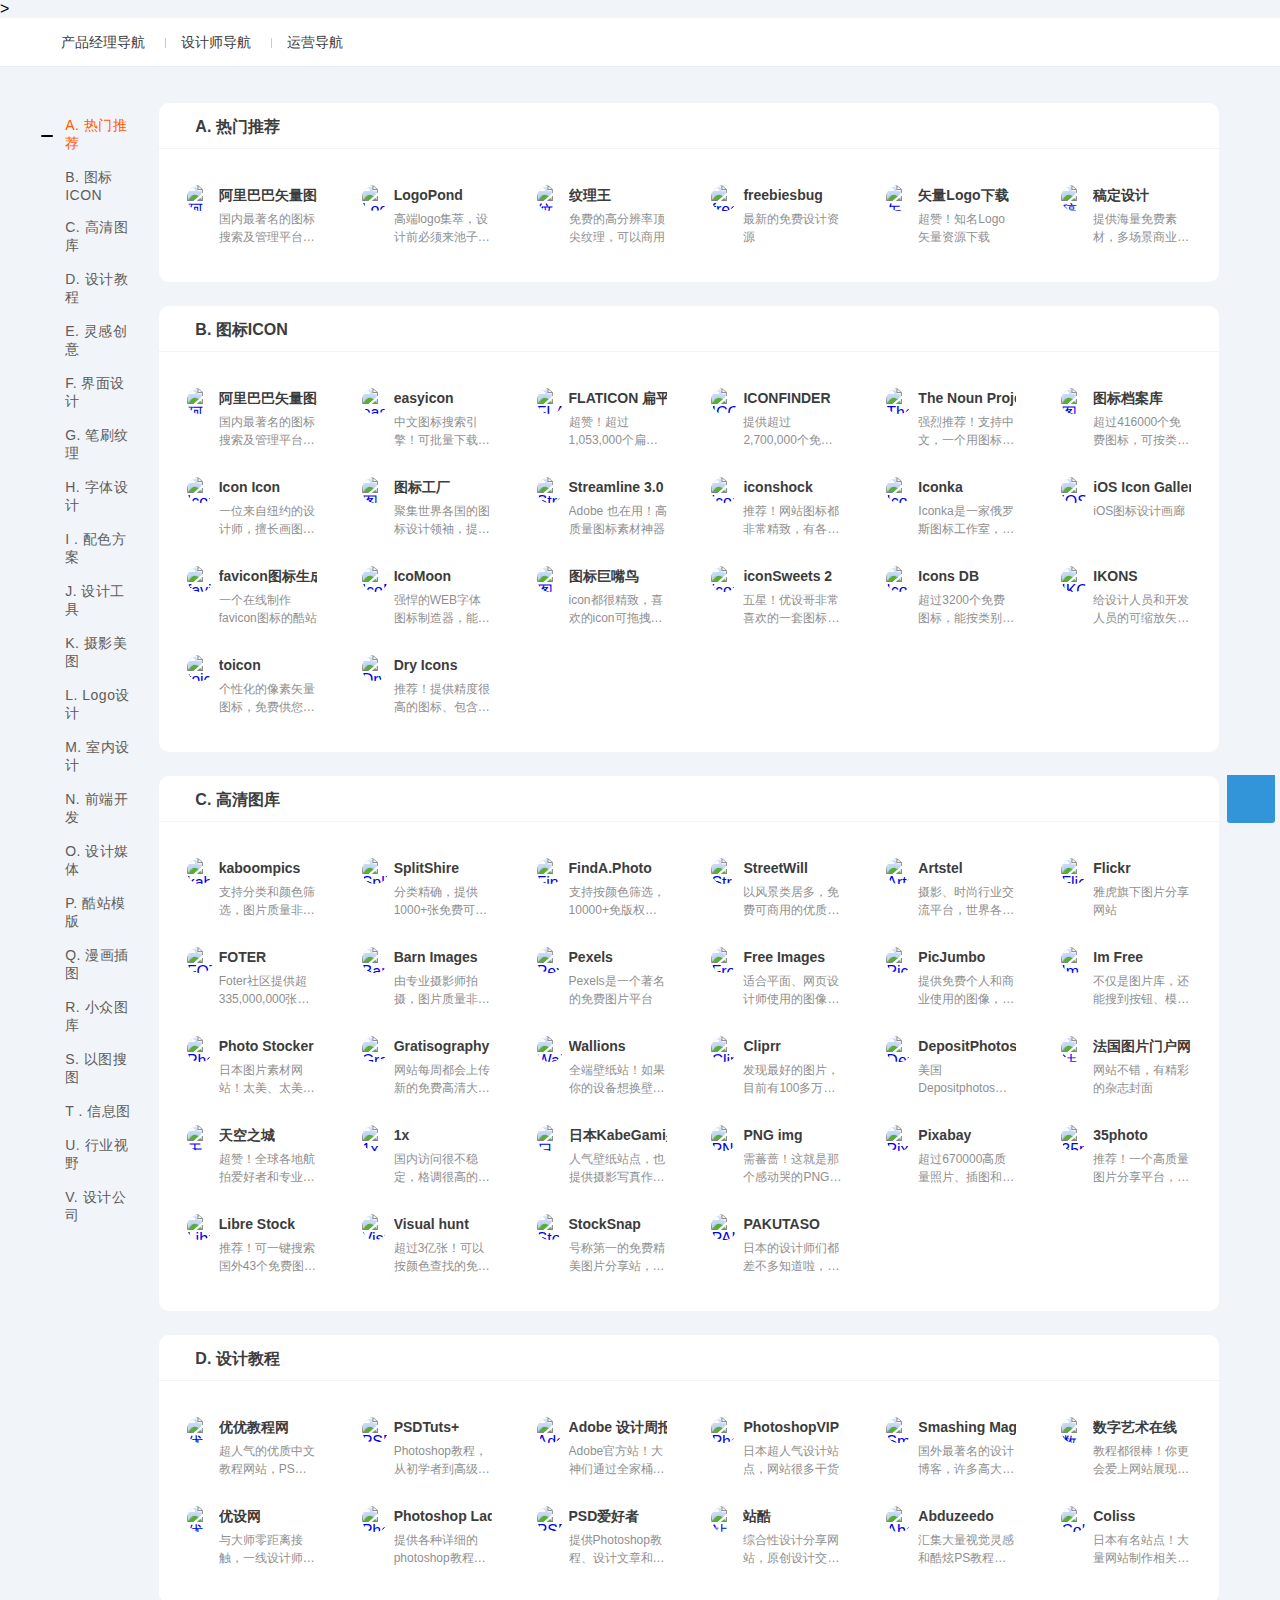
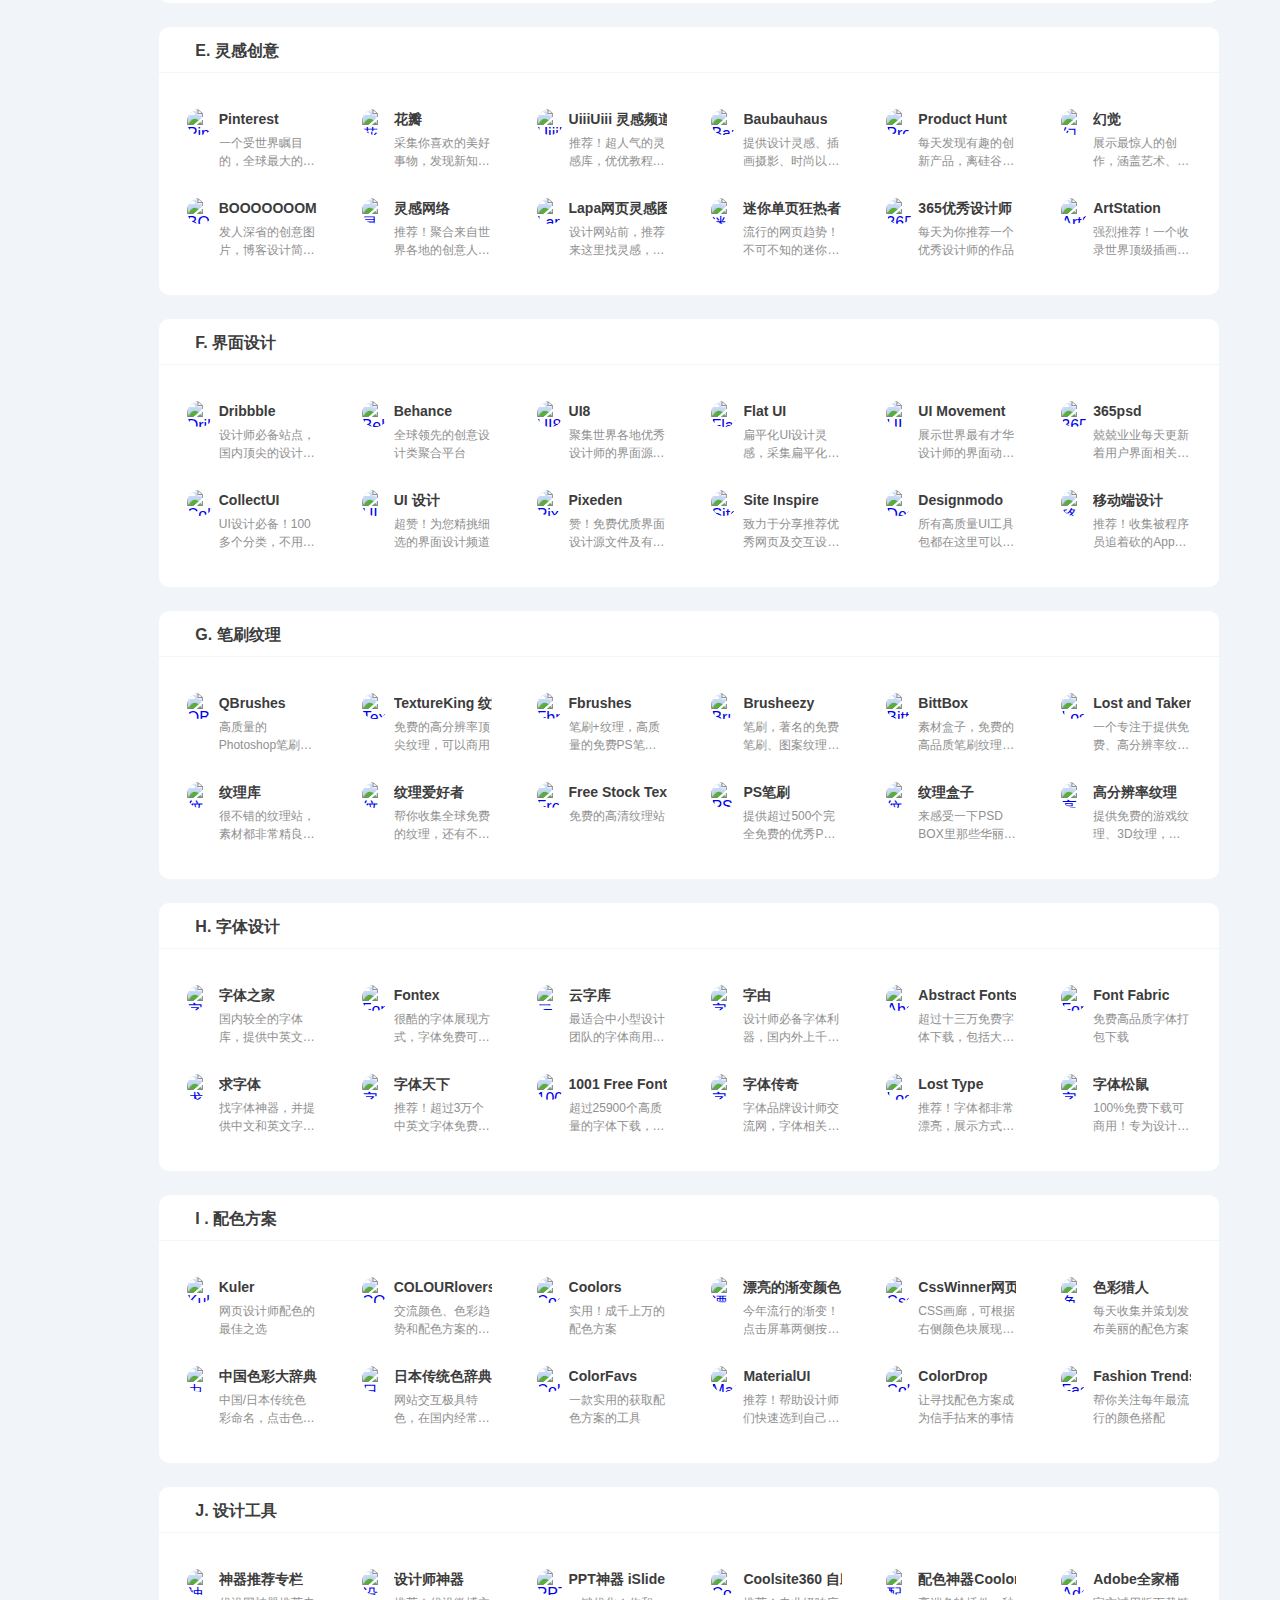
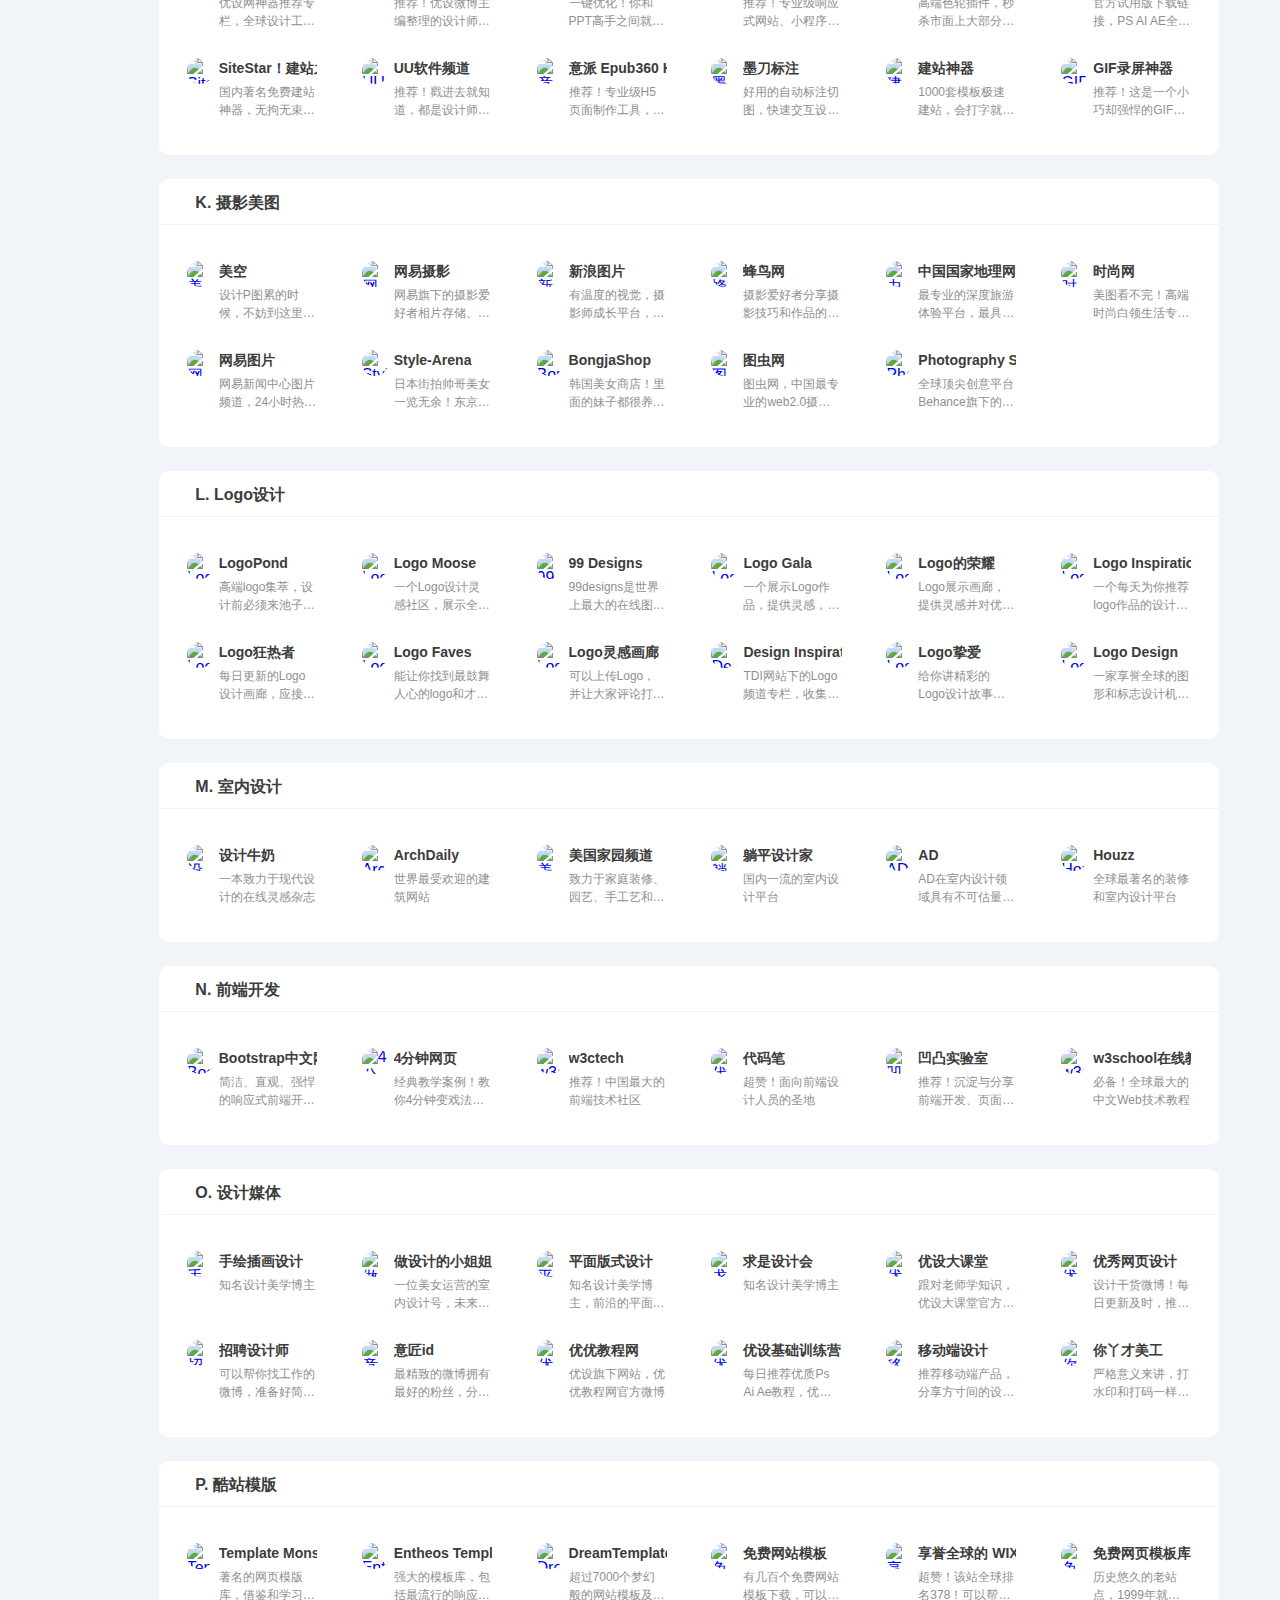
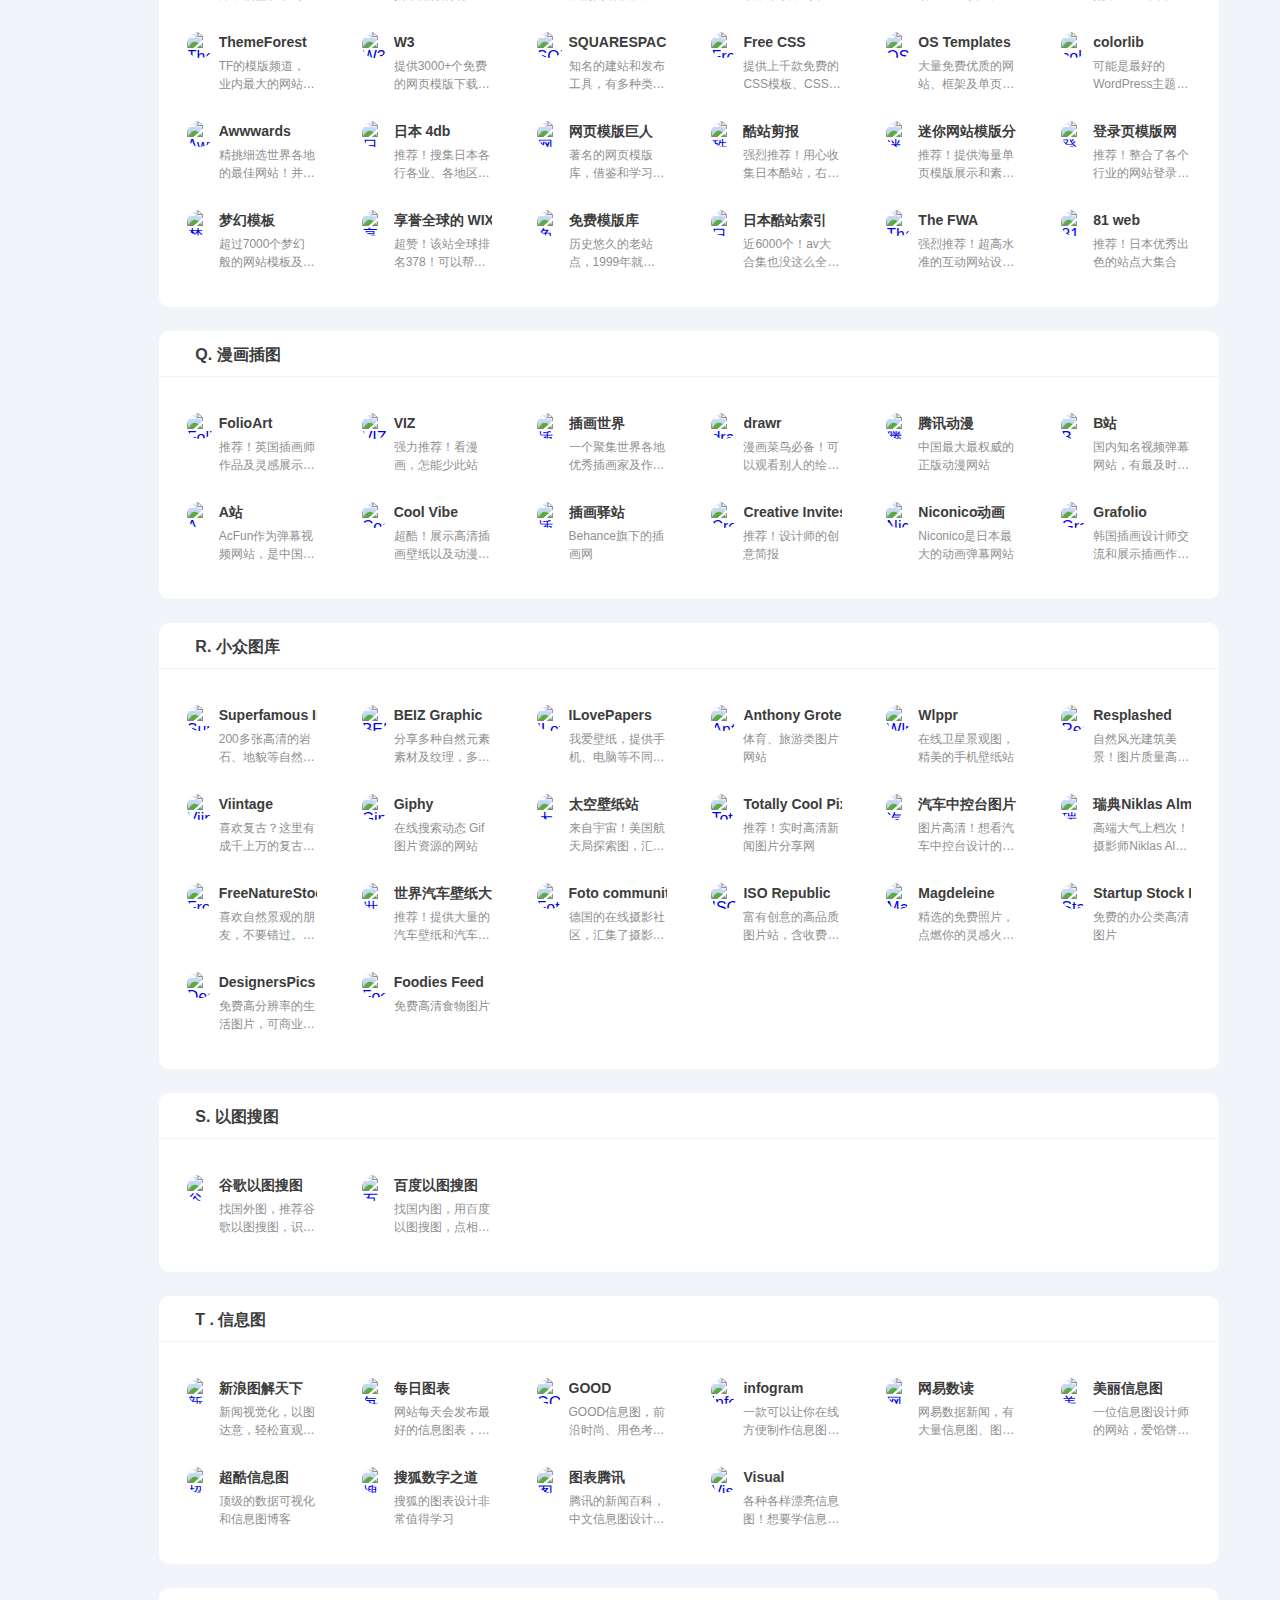
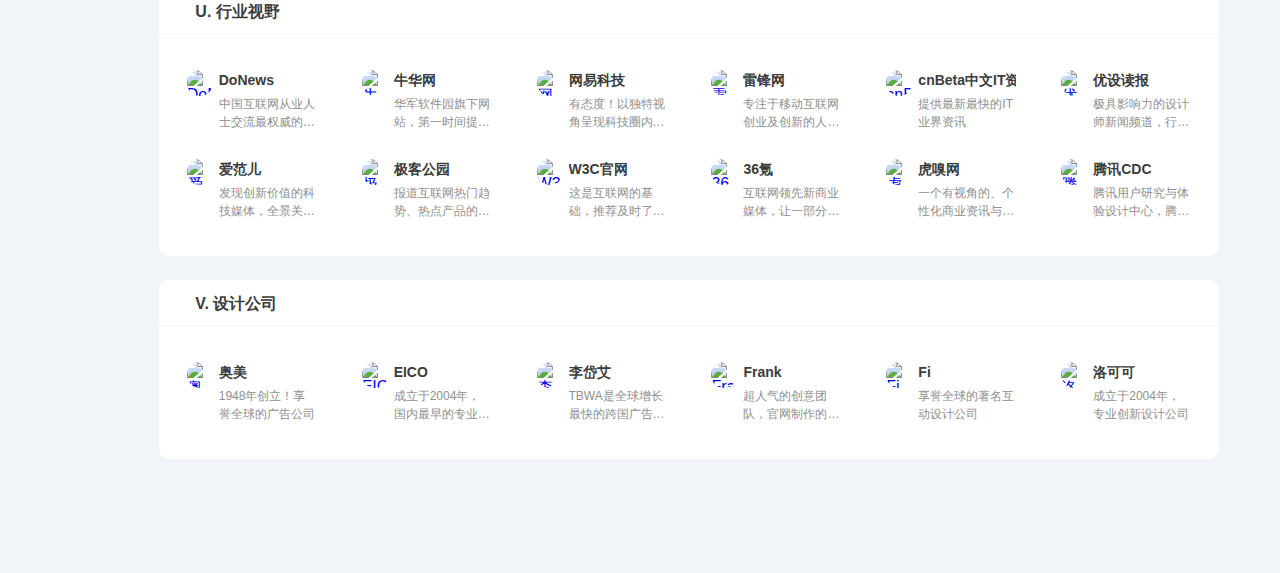
==== commit 19d4f76e: "6" ====
--- a/ui.html
+++ b/ui.html
@@ -1,2562 +1,2942 @@
 <!DOCTYPE html>
 <html>
-<head>
-<meta charset="utf-8">
-<meta name="viewport" content="width=device-width,initial-scale=1,user-scalable=no" />
-<meta http-equiv="X-UA-Compatible" content="ie=edge">
-<title>设计师导航</title>>
-<meta name="keywords" content="设计师导航">
-<meta name="description" content="设计师导航">
-<style>
-
-	
-		</style><link rel="shortcut icon" href="res/PM.png" type="image/x-icon" >
-<link rel='stylesheet' href='main.css' />
-<link rel="stylesheet" href="styles.css" />
-<link href="min.css" rel="stylesheet">
-</head>
-<body class="body-home body-website">
-
-<div class="header-bar">
-  <div class="container">
-    <div class="bar-left">
-         <ul class="">
-         	 	<li class="menu-item"><a href="https://lchot.github.io/mypm/">产品经理导航</a></li>
-				<li class="menu-item"><a href="https://lchot.github.io/mypm/ui">设计师导航</a></li>
-</ul>      </ul>
-    </div>
-       </div>
-</div>
-<div class="header-recommend">
-  <div class="container">
-          </div>
-</div><div class="content">
-<div class="container">
-  <div class="row">
-    <div class="col-md-1 sidebar">
-      <div class="content-sidebar ">
-        <dl id="goto">
-        </dl>
-      </div>
-    </div>
-    <div class="col-md-11">
-      
-			<div class="part" id="34" data-title="A. 热门推荐">
-          <h2 class=""><strong>A. 热门推荐</strong></h2>
-          <div class="items "><div class="row">
-              <div class="col-xs-6 col-sm-4 col-md-2">
-                <div class="item"> <a href="https://www.iconfont.cn/" target="_blank" rel="nofollow" title="阿里巴巴矢量图标库"> <img src="https://dh.imspm.com:443/wp-content/themes/imspm/timthumb.php?src=https://v1cdn.imspm.com/2019/10/20191003105558614_13473.png&h=52&w=52&zc=1" alt="阿里巴巴矢量图标库">
-                  <h3>阿里巴巴矢量图标库</h3>
-                  <p>国内最著名的图标搜索及管理平台，300万个图标下载</p>
-                  </a> 
-				  
-					</div>	</div>
-					
-						
-              <div class="col-xs-6 col-sm-4 col-md-2">
-                <div class="item"> <a href="https://logopond.com/" target="_blank" rel="nofollow" title="LogoPond"> <img src="https://dh.imspm.com:443/wp-content/themes/imspm/timthumb.php?src=https://v1cdn.imspm.com/2019/10/20191003225425181_18942.png&h=52&w=52&zc=1" alt="LogoPond">
-                  <h3>LogoPond</h3>
-                  <p>高端logo集萃，设计前必须来池子里泡一泡</p>
-                  </a> 
-				  
-					</div>	</div>
-					
-						
-              <div class="col-xs-6 col-sm-4 col-md-2">
-                <div class="item"> <a href="https://www.textureking.com/category/all-textures/" target="_blank" rel="nofollow" title="纹理王"> <img src="https://dh.imspm.com:443/wp-content/themes/imspm/timthumb.php?src=https://v1cdn.imspm.com/2019/10/20191003105559224_19112.png&h=52&w=52&zc=1" alt="纹理王">
-                  <h3>纹理王</h3>
-                  <p>免费的高分辨率顶尖纹理，可以商用</p>
-                  </a> 
-				  
-					</div>	</div>
-					
-						
-              <div class="col-xs-6 col-sm-4 col-md-2">
-                <div class="item"> <a href="https://freebiesbug.com/" target="_blank" rel="nofollow" title="freebiesbug"> <img src="https://dh.imspm.com:443/wp-content/themes/imspm/timthumb.php?src=https://v1cdn.imspm.com/2019/10/20191003105559020_5224.png&h=52&w=52&zc=1" alt="freebiesbug">
-                  <h3>freebiesbug</h3>
-                  <p>最新的免费设计资源</p>
-                  </a> 
-				  
-					</div>	</div>
-					
-						
-              <div class="col-xs-6 col-sm-4 col-md-2">
-                <div class="item"> <a href="https://worldvectorlogo.com/" target="_blank" rel="nofollow" title="矢量Logo下载"> <img src="https://dh.imspm.com:443/wp-content/themes/imspm/timthumb.php?src=https://v1cdn.imspm.com/2019/10/20191003105558410_30991.png&h=52&w=52&zc=1" alt="矢量Logo下载">
-                  <h3>矢量Logo下载</h3>
-                  <p>超赞！知名Logo矢量资源下载</p>
-                  </a> 
-				  
-					</div>	</div>
-					
-						
-              <div class="col-xs-6 col-sm-4 col-md-2">
-                <div class="item"> <a href="https://www.gaoding.com/discover" target="_blank" rel="nofollow" title="稿定设计"> <img src="https://dh.imspm.com:443/wp-content/themes/imspm/timthumb.php?src=https://v1cdn.imspm.com/2019/10/sdcnav-gdsj-12.png&h=52&w=52&zc=1" alt="稿定设计">
-                  <h3>稿定设计</h3>
-                  <p>
-提供海量免费素材，多场景商业视觉在线设计平台
-</p>
-                  </a> 
-				  
-					</div>	</div>
-					
-						</div></div></div>
-			<div class="part" id="40" data-title="B. 图标ICON">
-          <h2 class=""><strong>B. 图标ICON</strong></h2>
-          <div class="items "><div class="row">
-              <div class="col-xs-6 col-sm-4 col-md-2">
-                <div class="item"> <a href="https://www.iconfont.cn/" target="_blank" rel="nofollow" title="阿里巴巴矢量图标库"> <img src="https://dh.imspm.com:443/wp-content/themes/imspm/timthumb.php?src=https://v1cdn.imspm.com/2019/10/20191003105558614_13473.png&h=52&w=52&zc=1" alt="阿里巴巴矢量图标库">
-                  <h3>阿里巴巴矢量图标库</h3>
-                  <p>国内最著名的图标搜索及管理平台，300万个图标下载</p>
-                  </a> 
-				  
-					</div>	</div>
-					
-						
-              <div class="col-xs-6 col-sm-4 col-md-2">
-                <div class="item"> <a href="https://www.easyicon.net/" target="_blank" rel="nofollow" title="easyicon"> <img src="https://dh.imspm.com:443/wp-content/themes/imspm/timthumb.php?src=https://v1cdn.imspm.com/2019/10/20191003222638041_19660.png&h=52&w=52&zc=1" alt="easyicon">
-                  <h3>easyicon</h3>
-                  <p>中文图标搜索引擎！可批量下载PNG、ICO、ICNS等格式图标</p>
-                  </a> 
-				  
-					</div>	</div>
-					
-						
-              <div class="col-xs-6 col-sm-4 col-md-2">
-                <div class="item"> <a href="https://www.flaticon.com/" target="_blank" rel="nofollow" title="FLATICON 扁平化图标"> <img src="https://dh.imspm.com:443/wp-content/themes/imspm/timthumb.php?src=https://v1cdn.imspm.com/2019/10/20191003222638653_8319.png&h=52&w=52&zc=1" alt="FLATICON 扁平化图标">
-                  <h3>FLATICON 扁平化图标</h3>
-                  <p>超赞！超过1,053,000个扁平化图标免费下载，可选颜色</p>
-                  </a> 
-				  
-					</div>	</div>
-					
-						
-              <div class="col-xs-6 col-sm-4 col-md-2">
-                <div class="item"> <a href="https://www.iconfinder.com/" target="_blank" rel="nofollow" title="ICONFINDER"> <img src="https://dh.imspm.com:443/wp-content/themes/imspm/timthumb.php?src=https://v1cdn.imspm.com/2019/10/20191003222638449_21610.png&h=52&w=52&zc=1" alt="ICONFINDER">
-                  <h3>ICONFINDER</h3>
-                  <p>提供超过2,700,000个免费图标搜索下载，部分收费</p>
-                  </a> 
-				  
-					</div>	</div>
-					
-						
-              <div class="col-xs-6 col-sm-4 col-md-2">
-                <div class="item"> <a href="https://thenounproject.com/" target="_blank" rel="nofollow" title="The Noun Project"> <img src="https://dh.imspm.com:443/wp-content/themes/imspm/timthumb.php?src=https://v1cdn.imspm.com/2019/10/20191003222638245_15040.png&h=52&w=52&zc=1" alt="The Noun Project">
-                  <h3>The Noun Project</h3>
-                  <p>强烈推荐！支持中文，一个用图标诠释世界的网站</p>
-                  </a> 
-				  
-					</div>	</div>
-					
-						
-              <div class="col-xs-6 col-sm-4 col-md-2">
-                <div class="item"> <a href="http://www.iconarchive.com/" target="_blank" rel="nofollow" title="图标档案库"> <img src="https://dh.imspm.com:443/wp-content/themes/imspm/timthumb.php?src=https://v1cdn.imspm.com/2019/10/20191003222637836_18629.png&h=52&w=52&zc=1" alt="图标档案库">
-                  <h3>图标档案库</h3>
-                  <p>超过416000个免费图标，可按类别检索下载喜欢的图标</p>
-                  </a> 
-				  
-					</div>	</div>
-					
-						
-              <div class="col-xs-6 col-sm-4 col-md-2">
-                <div class="item"> <a href="http://iconicon.net/" target="_blank" rel="nofollow" title="Icon Icon"> <img src="https://dh.imspm.com:443/wp-content/themes/imspm/timthumb.php?src=https://v1cdn.imspm.com/2019/10/20191003222637632_27545.png&h=52&w=52&zc=1" alt="Icon Icon">
-                  <h3>Icon Icon</h3>
-                  <p>一位来自纽约的设计师，擅长画图标，有着十多年的设计经验</p>
-                  </a> 
-				  
-					</div>	</div>
-					
-						
-              <div class="col-xs-6 col-sm-4 col-md-2">
-                <div class="item"> <a href="https://iconfactory.com/" target="_blank" rel="nofollow" title="图标工厂"> <img src="https://dh.imspm.com:443/wp-content/themes/imspm/timthumb.php?src=https://v1cdn.imspm.com/2019/10/20191003222637429_5884.png&h=52&w=52&zc=1" alt="图标工厂">
-                  <h3>图标工厂</h3>
-                  <p>聚集世界各国的图标设计领袖，提供上万枚免费图标下载</p>
-                  </a> 
-				  
-					</div>	</div>
-					
-						
-              <div class="col-xs-6 col-sm-4 col-md-2">
-                <div class="item"> <a href="https://streamlineicons.com/" target="_blank" rel="nofollow" title="Streamline 3.0"> <img src="https://dh.imspm.com:443/wp-content/themes/imspm/timthumb.php?src=https://v1cdn.imspm.com/2019/10/20191003222637025_7053.png&h=52&w=52&zc=1" alt="Streamline 3.0">
-                  <h3>Streamline 3.0</h3>
-                  <p>Adobe 也在用！高质量图标素材神器</p>
-                  </a> 
-				  
-					</div>	</div>
-					
-						
-              <div class="col-xs-6 col-sm-4 col-md-2">
-                <div class="item"> <a href="https://www.iconshock.com/" target="_blank" rel="nofollow" title="iconshock"> <img src="https://dh.imspm.com:443/wp-content/themes/imspm/timthumb.php?src=https://v1cdn.imspm.com/2019/10/20191003222636821_24303.png&h=52&w=52&zc=1" alt="iconshock">
-                  <h3>iconshock</h3>
-                  <p>推荐！网站图标都非常精致，有各种高质量的应用程序图标</p>
-                  </a> 
-				  
-					</div>	</div>
-					
-						
-              <div class="col-xs-6 col-sm-4 col-md-2">
-                <div class="item"> <a href="https://iconka.com/en/" target="_blank" rel="nofollow" title="Iconka"> <img src="https://dh.imspm.com:443/wp-content/themes/imspm/timthumb.php?src=https://v1cdn.imspm.com/2019/10/20191003222636417_9259.png&h=52&w=52&zc=1" alt="Iconka">
-                  <h3>Iconka</h3>
-                  <p>Iconka是一家俄罗斯图标工作室，专业生产独一无二的网络图</p>
-                  </a> 
-				  
-					</div>	</div>
-					
-						
-              <div class="col-xs-6 col-sm-4 col-md-2">
-                <div class="item"> <a href="http://www.iosicongallery.com/" target="_blank" rel="nofollow" title="iOS Icon Gallery"> <img src="https://dh.imspm.com:443/wp-content/themes/imspm/timthumb.php?src=https://v1cdn.imspm.com/2019/10/20191003222636213_26801.png&h=52&w=52&zc=1" alt="iOS Icon Gallery">
-                  <h3>iOS Icon Gallery</h3>
-                  <p>iOS图标设计画廊</p>
-                  </a> 
-				  
-					</div>	</div>
-					
-						
-              <div class="col-xs-6 col-sm-4 col-md-2">
-                <div class="item"> <a href="https://www.favicon.cc/" target="_blank" rel="nofollow" title="favicon图标生成器"> <img src="https://dh.imspm.com:443/wp-content/themes/imspm/timthumb.php?src=https://v1cdn.imspm.com/2019/10/20191003222636009_8911.png&h=52&w=52&zc=1" alt="favicon图标生成器">
-                  <h3>favicon图标生成器</h3>
-                  <p>一个在线制作favicon图标的酷站</p>
-                  </a> 
-				  
-					</div>	</div>
-					
-						
-              <div class="col-xs-6 col-sm-4 col-md-2">
-                <div class="item"> <a href="https://icomoon.io/app/#/select" target="_blank" rel="nofollow" title="IcoMoon"> <img src="https://dh.imspm.com:443/wp-content/themes/imspm/timthumb.php?src=https://v1cdn.imspm.com/2019/10/20191003222635604_18055.png&h=52&w=52&zc=1" alt="IcoMoon">
-                  <h3>IcoMoon</h3>
-                  <p>强悍的WEB字体图标制造器，能生成icon图或字体</p>
-                  </a> 
-				  
-					</div>	</div>
-					
-						
-              <div class="col-xs-6 col-sm-4 col-md-2">
-                <div class="item"> <a href="http://icontoucan.com/" target="_blank" rel="nofollow" title="图标巨嘴鸟"> <img src="https://dh.imspm.com:443/wp-content/themes/imspm/timthumb.php?src=https://v1cdn.imspm.com/2019/10/20191003222634796_14041.png&h=52&w=52&zc=1" alt="图标巨嘴鸟">
-                  <h3>图标巨嘴鸟</h3>
-                  <p>icon都很精致，喜欢的icon可拖拽到右边的盒子打包下载</p>
-                  </a> 
-				  
-					</div>	</div>
-					
-						
-              <div class="col-xs-6 col-sm-4 col-md-2">
-                <div class="item"> <a href="http://www.iconsweets2.com/" target="_blank" rel="nofollow" title="iconSweets 2"> <img src="https://dh.imspm.com:443/wp-content/themes/imspm/timthumb.php?src=https://v1cdn.imspm.com/2019/10/20191003222634592_4300.png&h=52&w=52&zc=1" alt="iconSweets 2">
-                  <h3>iconSweets 2</h3>
-                  <p>五星！优设哥非常喜欢的一套图标系列，经常使用</p>
-                  </a> 
-				  
-					</div>	</div>
-					
-						
-              <div class="col-xs-6 col-sm-4 col-md-2">
-                <div class="item"> <a href="https://www.iconsdb.com/" target="_blank" rel="nofollow" title="Icons DB"> <img src="https://dh.imspm.com:443/wp-content/themes/imspm/timthumb.php?src=https://v1cdn.imspm.com/2019/10/20191003222634388_30810.png&h=52&w=52&zc=1" alt="Icons DB">
-                  <h3>Icons DB</h3>
-                  <p>超过3200个免费图标，能按类别浏览定制下载图标</p>
-                  </a> 
-				  
-					</div>	</div>
-					
-						
-              <div class="col-xs-6 col-sm-4 col-md-2">
-                <div class="item"> <a href="http://ikons.piotrkwiatkowski.co.uk/" target="_blank" rel="nofollow" title="IKONS"> <img src="https://dh.imspm.com:443/wp-content/themes/imspm/timthumb.php?src=https://v1cdn.imspm.com/2019/10/20191003222633985_17654.png&h=52&w=52&zc=1" alt="IKONS">
-                  <h3>IKONS</h3>
-                  <p>给设计人员和开发人员的可缩放矢量图标</p>
-                  </a> 
-				  
-					</div>	</div>
-					
-						
-              <div class="col-xs-6 col-sm-4 col-md-2">
-                <div class="item"> <a href="https://www.toicon.com/" target="_blank" rel="nofollow" title="toicon"> <img src="https://dh.imspm.com:443/wp-content/themes/imspm/timthumb.php?src=https://v1cdn.imspm.com/2019/10/20191003222633781_7284.png&h=52&w=52&zc=1" alt="toicon">
-                  <h3>toicon</h3>
-                  <p>个性化的像素矢量图标，免费供您使用</p>
-                  </a> 
-				  
-					</div>	</div>
-					
-						
-              <div class="col-xs-6 col-sm-4 col-md-2">
-                <div class="item"> <a href="https://dryicons.com/free-icons" target="_blank" rel="nofollow" title="Dry Icons"> <img src="https://dh.imspm.com:443/wp-content/themes/imspm/timthumb.php?src=https://v1cdn.imspm.com/2019/10/20191003222633377_8352.png&h=52&w=52&zc=1" alt="Dry Icons">
-                  <h3>Dry Icons</h3>
-                  <p>推荐！提供精度很高的图标、包含了一些不错的矢量icon</p>
-                  </a> 
-				  
-					</div>	</div>
-					
-						</div></div></div>
-			<div class="part" id="20" data-title="C. 高清图库">
-          <h2 class=""><strong>C. 高清图库</strong></h2>
-          <div class="items "><div class="row">
-              <div class="col-xs-6 col-sm-4 col-md-2">
-                <div class="item"> <a href="https://kaboompics.com/" target="_blank" rel="nofollow" title="kaboompics"> <img src="https://dh.imspm.com:443/wp-content/themes/imspm/timthumb.php?src=https://v1cdn.imspm.com/2019/10/20191002193051433_23254.png&h=52&w=52&zc=1" alt="kaboompics">
-                  <h3>kaboompics</h3>
-                  <p>支持分类和颜色筛选，图片质量非常高</p>
-                  </a> 
-				  
-					</div>	</div>
-					
-						
-              <div class="col-xs-6 col-sm-4 col-md-2">
-                <div class="item"> <a href="https://www.splitshire.com/" target="_blank" rel="nofollow" title="SplitShire"> <img src="https://dh.imspm.com:443/wp-content/themes/imspm/timthumb.php?src=https://v1cdn.imspm.com/2019/10/20191002193051537_16380.png&h=52&w=52&zc=1" alt="SplitShire">
-                  <h3>SplitShire</h3>
-                  <p>分类精确，提供1000+张免费可商用的图片素材</p>
-                  </a> 
-				  
-					</div>	</div>
-					
-						
-              <div class="col-xs-6 col-sm-4 col-md-2">
-                <div class="item"> <a href="http://finda.photo/" target="_blank" rel="nofollow" title="FindA.Photo"> <img src="https://dh.imspm.com:443/wp-content/themes/imspm/timthumb.php?src=https://v1cdn.imspm.com/2019/10/20191002193051641_22740.png&h=52&w=52&zc=1" alt="FindA.Photo">
-                  <h3>FindA.Photo</h3>
-                  <p>支持按颜色筛选，10000+免版权高清图片供你下载</p>
-                  </a> 
-				  
-					</div>	</div>
-					
-						
-              <div class="col-xs-6 col-sm-4 col-md-2">
-                <div class="item"> <a href="http://streetwill.co/" target="_blank" rel="nofollow" title="StreetWill"> <img src="https://dh.imspm.com:443/wp-content/themes/imspm/timthumb.php?src=https://v1cdn.imspm.com/2019/10/20191002193051744_10824.png&h=52&w=52&zc=1" alt="StreetWill">
-                  <h3>StreetWill</h3>
-                  <p>以风景类居多，免费可商用的优质高清照片库</p>
-                  </a> 
-				  
-					</div>	</div>
-					
-						
-              <div class="col-xs-6 col-sm-4 col-md-2">
-                <div class="item"> <a href="https://artstel.co/" target="_blank" rel="nofollow" title="Artstel"> <img src="https://dh.imspm.com:443/wp-content/themes/imspm/timthumb.php?src=https://v1cdn.imspm.com/2019/10/20191002193051847_29516.png&h=52&w=52&zc=1" alt="Artstel">
-                  <h3>Artstel</h3>
-                  <p>摄影、时尚行业交流平台，世界各地创意人士的聚集地</p>
-                  </a> 
-				  
-					</div>	</div>
-					
-						
-              <div class="col-xs-6 col-sm-4 col-md-2">
-                <div class="item"> <a href="https://www.flickr.com/" target="_blank" rel="nofollow" title="Flickr"> <img src="https://dh.imspm.com:443/wp-content/themes/imspm/timthumb.php?src=https://v1cdn.imspm.com/2019/10/20191002193051951_7686.png&h=52&w=52&zc=1" alt="Flickr">
-                  <h3>Flickr</h3>
-                  <p>雅虎旗下图片分享网站</p>
-                  </a> 
-				  
-					</div>	</div>
-					
-						
-              <div class="col-xs-6 col-sm-4 col-md-2">
-                <div class="item"> <a href="https://foter.com/" target="_blank" rel="nofollow" title="FOTER"> <img src="https://dh.imspm.com:443/wp-content/themes/imspm/timthumb.php?src=https://v1cdn.imspm.com/2019/10/20191002193052054_22851.png&h=52&w=52&zc=1" alt="FOTER">
-                  <h3>FOTER</h3>
-                  <p>Foter社区提供超335,000,000张免费高质量图片</p>
-                  </a> 
-				  
-					</div>	</div>
-					
-						
-              <div class="col-xs-6 col-sm-4 col-md-2">
-                <div class="item"> <a href="https://barnimages.com/" target="_blank" rel="nofollow" title="Barn Images"> <img src="https://dh.imspm.com:443/wp-content/themes/imspm/timthumb.php?src=https://v1cdn.imspm.com/2019/10/20191002193052158_1346.png&h=52&w=52&zc=1" alt="Barn Images">
-                  <h3>Barn Images</h3>
-                  <p>由专业摄影师拍摄，图片质量非常高，均可免费下载，可商用</p>
-                  </a> 
-				  
-					</div>	</div>
-					
-						
-              <div class="col-xs-6 col-sm-4 col-md-2">
-                <div class="item"> <a href="https://www.pexels.com/" target="_blank" rel="nofollow" title="Pexels"> <img src="https://dh.imspm.com:443/wp-content/themes/imspm/timthumb.php?src=https://v1cdn.imspm.com/2019/10/20191002193052262_7507.png&h=52&w=52&zc=1" alt="Pexels">
-                  <h3>Pexels</h3>
-                  <p>Pexels是一个著名的免费图片平台</p>
-                  </a> 
-				  
-					</div>	</div>
-					
-						
-              <div class="col-xs-6 col-sm-4 col-md-2">
-                <div class="item"> <a href="https://cn.freeimages.com/" target="_blank" rel="nofollow" title="Free Images"> <img src="https://dh.imspm.com:443/wp-content/themes/imspm/timthumb.php?src=https://v1cdn.imspm.com/2019/10/20191002193052365_11831.png&h=52&w=52&zc=1" alt="Free Images">
-                  <h3>Free Images</h3>
-                  <p>适合平面、网页设计师使用的图像素材，注册后免费下载</p>
-                  </a> 
-				  
-					</div>	</div>
-					
-						
-              <div class="col-xs-6 col-sm-4 col-md-2">
-                <div class="item"> <a href="https://picjumbo.com/" target="_blank" rel="nofollow" title="PicJumbo"> <img src="https://dh.imspm.com:443/wp-content/themes/imspm/timthumb.php?src=https://v1cdn.imspm.com/2019/10/20191002193052469_25242.png&h=52&w=52&zc=1" alt="PicJumbo">
-                  <h3>PicJumbo</h3>
-                  <p>提供免费个人和商业使用的图像，照片质量很不错</p>
-                  </a> 
-				  
-					</div>	</div>
-					
-						
-              <div class="col-xs-6 col-sm-4 col-md-2">
-                <div class="item"> <a href="http://imcreator.com/free" target="_blank" rel="nofollow" title="Im Free"> <img src="https://dh.imspm.com:443/wp-content/themes/imspm/timthumb.php?src=https://v1cdn.imspm.com/2019/10/20191002193052573_25124.png&h=52&w=52&zc=1" alt="Im Free">
-                  <h3>Im Free</h3>
-                  <p>不仅是图片库，还能搜到按钮、模板图标等，网站分类清晰</p>
-                  </a> 
-				  
-					</div>	</div>
-					
-						
-              <div class="col-xs-6 col-sm-4 col-md-2">
-                <div class="item"> <a href="http://photo.v-colors.com/" target="_blank" rel="nofollow" title="Photo Stocker"> <img src="https://dh.imspm.com:443/wp-content/themes/imspm/timthumb.php?src=https://v1cdn.imspm.com/2019/10/20191002193052677_2761.png&h=52&w=52&zc=1" alt="Photo Stocker">
-                  <h3>Photo Stocker</h3>
-                  <p>日本图片素材网站！太美、太美、太美</p>
-                  </a> 
-				  
-					</div>	</div>
-					
-						
-              <div class="col-xs-6 col-sm-4 col-md-2">
-                <div class="item"> <a href="https://gratisography.com/" target="_blank" rel="nofollow" title="Gratisography"> <img src="https://dh.imspm.com:443/wp-content/themes/imspm/timthumb.php?src=https://v1cdn.imspm.com/2019/10/20191002193052780_10877.png&h=52&w=52&zc=1" alt="Gratisography">
-                  <h3>Gratisography</h3>
-                  <p>网站每周都会上传新的免费高清大图，适合个人与商用</p>
-                  </a> 
-				  
-					</div>	</div>
-					
-						
-              <div class="col-xs-6 col-sm-4 col-md-2">
-                <div class="item"> <a href="https://wallions.com/" target="_blank" rel="nofollow" title="Wallions"> <img src="https://dh.imspm.com:443/wp-content/themes/imspm/timthumb.php?src=https://v1cdn.imspm.com/2019/10/20191002193052884_31843.png&h=52&w=52&zc=1" alt="Wallions">
-                  <h3>Wallions</h3>
-                  <p>全端壁纸站！如果你的设备想换壁纸，不妨试试这个网站</p>
-                  </a> 
-				  
-					</div>	</div>
-					
-						
-              <div class="col-xs-6 col-sm-4 col-md-2">
-                <div class="item"> <a href="http://www.cliprr.com/" target="_blank" rel="nofollow" title="Cliprr"> <img src="https://dh.imspm.com:443/wp-content/themes/imspm/timthumb.php?src=https://v1cdn.imspm.com/2019/10/20191002193052988_29937.png&h=52&w=52&zc=1" alt="Cliprr">
-                  <h3>Cliprr</h3>
-                  <p>发现最好的图片，目前有100多万用户注册</p>
-                  </a> 
-				  
-					</div>	</div>
-					
-						
-              <div class="col-xs-6 col-sm-4 col-md-2">
-                <div class="item"> <a href="https://cn.depositphotos.com/" target="_blank" rel="nofollow" title="DepositPhotos"> <img src="https://dh.imspm.com:443/wp-content/themes/imspm/timthumb.php?src=https://v1cdn.imspm.com/2019/10/20191002193053092_1152.png&h=52&w=52&zc=1" alt="DepositPhotos">
-                  <h3>DepositPhotos</h3>
-                  <p>美国Depositphotos公司旗下站点，付费式图片素材库</p>
-                  </a> 
-				  
-					</div>	</div>
-					
-						
-              <div class="col-xs-6 col-sm-4 col-md-2">
-                <div class="item"> <a href="http://www.photo.fr/" target="_blank" rel="nofollow" title="法国图片门户网"> <img src="https://dh.imspm.com:443/wp-content/themes/imspm/timthumb.php?src=https://v1cdn.imspm.com/2019/10/20191002193053196_23553.png&h=52&w=52&zc=1" alt="法国图片门户网">
-                  <h3>法国图片门户网</h3>
-                  <p>网站不错，有精彩的杂志封面</p>
-                  </a> 
-				  
-					</div>	</div>
-					
-						
-              <div class="col-xs-6 col-sm-4 col-md-2">
-                <div class="item"> <a href="https://www.skypixel.com/" target="_blank" rel="nofollow" title="天空之城"> <img src="https://dh.imspm.com:443/wp-content/themes/imspm/timthumb.php?src=https://v1cdn.imspm.com/2019/10/20191002193053299_6583.png&h=52&w=52&zc=1" alt="天空之城">
-                  <h3>天空之城</h3>
-                  <p>超赞！全球各地航拍爱好者和专业摄影师的社交平台</p>
-                  </a> 
-				  
-					</div>	</div>
-					
-						
-              <div class="col-xs-6 col-sm-4 col-md-2">
-                <div class="item"> <a href="https://1x.com/" target="_blank" rel="nofollow" title="1x"> <img src="https://dh.imspm.com:443/wp-content/themes/imspm/timthumb.php?src=https://v1cdn.imspm.com/2019/10/20191002193053403_23829.png&h=52&w=52&zc=1" alt="1x">
-                  <h3>1x</h3>
-                  <p>国内访问很不稳定，格调很高的照片图库，图片很精美</p>
-                  </a> 
-				  
-					</div>	</div>
-					
-						
-              <div class="col-xs-6 col-sm-4 col-md-2">
-                <div class="item"> <a href="http://www.kabegami.com/" target="_blank" rel="nofollow" title="日本KabeGami壁纸网"> <img src="https://dh.imspm.com:443/wp-content/themes/imspm/timthumb.php?src=https://v1cdn.imspm.com/2019/10/20191002193053507_28155.png&h=52&w=52&zc=1" alt="日本KabeGami壁纸网">
-                  <h3>日本KabeGami壁纸网</h3>
-                  <p>人气壁纸站点，也提供摄影写真作品交流</p>
-                  </a> 
-				  
-					</div>	</div>
-					
-						
-              <div class="col-xs-6 col-sm-4 col-md-2">
-                <div class="item"> <a href="http://pngimg.com/" target="_blank" rel="nofollow" title="PNG img"> <img src="https://dh.imspm.com:443/wp-content/themes/imspm/timthumb.php?src=https://v1cdn.imspm.com/2019/10/20191002193053611_1623.png&h=52&w=52&zc=1" alt="PNG img">
-                  <h3>PNG img</h3>
-                  <p>需蕃蔷！这就是那个感动哭的PNG透明素材站点</p>
-                  </a> 
-				  
-					</div>	</div>
-					
-						
-              <div class="col-xs-6 col-sm-4 col-md-2">
-                <div class="item"> <a href="https://pixabay.com/" target="_blank" rel="nofollow" title="Pixabay"> <img src="https://dh.imspm.com:443/wp-content/themes/imspm/timthumb.php?src=https://v1cdn.imspm.com/2019/10/20191002193053714_23441.png&h=52&w=52&zc=1" alt="Pixabay">
-                  <h3>Pixabay</h3>
-                  <p>超过670000高质量照片、插图和矢量图。可免费用于商业用途</p>
-                  </a> 
-				  
-					</div>	</div>
-					
-						
-              <div class="col-xs-6 col-sm-4 col-md-2">
-                <div class="item"> <a href="http://35photo.ru/" target="_blank" rel="nofollow" title="35photo"> <img src="https://dh.imspm.com:443/wp-content/themes/imspm/timthumb.php?src=https://v1cdn.imspm.com/2019/10/20191002193053818_30135.png&h=52&w=52&zc=1" alt="35photo">
-                  <h3>35photo</h3>
-                  <p>推荐！一个高质量图片分享平台，张张精品</p>
-                  </a> 
-				  
-					</div>	</div>
-					
-						
-              <div class="col-xs-6 col-sm-4 col-md-2">
-                <div class="item"> <a href="https://librestock.com/" target="_blank" rel="nofollow" title="Libre Stock"> <img src="https://dh.imspm.com:443/wp-content/themes/imspm/timthumb.php?src=https://v1cdn.imspm.com/2019/10/20191002193053922_23911.png&h=52&w=52&zc=1" alt="Libre Stock">
-                  <h3>Libre Stock</h3>
-                  <p>推荐！可一键搜索国外43个免费图片网站的搜索引擎</p>
-                  </a> 
-				  
-					</div>	</div>
-					
-						
-              <div class="col-xs-6 col-sm-4 col-md-2">
-                <div class="item"> <a href="https://visualhunt.com/" target="_blank" rel="nofollow" title="Visual hunt"> <img src="https://dh.imspm.com:443/wp-content/themes/imspm/timthumb.php?src=https://v1cdn.imspm.com/2019/10/20191002193054025_12265.png&h=52&w=52&zc=1" alt="Visual hunt">
-                  <h3>Visual hunt</h3>
-                  <p>超过3亿张！可以按颜色查找的免费高质量图库</p>
-                  </a> 
-				  
-					</div>	</div>
-					
-						
-              <div class="col-xs-6 col-sm-4 col-md-2">
-                <div class="item"> <a href="https://stocksnap.io/" target="_blank" rel="nofollow" title="StockSnap"> <img src="https://dh.imspm.com:443/wp-content/themes/imspm/timthumb.php?src=https://v1cdn.imspm.com/2019/10/20191002193054129_32113.png&h=52&w=52&zc=1" alt="StockSnap">
-                  <h3>StockSnap</h3>
-                  <p>号称第一的免费精美图片分享站，可商用，完全免费</p>
-                  </a> 
-				  
-					</div>	</div>
-					
-						
-              <div class="col-xs-6 col-sm-4 col-md-2">
-                <div class="item"> <a href="https://www.pakutaso.com/" target="_blank" rel="nofollow" title="PAKUTASO"> <img src="https://dh.imspm.com:443/wp-content/themes/imspm/timthumb.php?src=https://v1cdn.imspm.com/2019/10/20191002193054233_12606.png&h=52&w=52&zc=1" alt="PAKUTASO">
-                  <h3>PAKUTASO</h3>
-                  <p>日本的设计师们都差不多知道啦，有很多日系素材和美图</p>
-                  </a> 
-				  
-					</div>	</div>
-					
-						</div></div></div>
-			<div class="part" id="38" data-title="D. 设计教程">
-          <h2 class=""><strong>D. 设计教程</strong></h2>
-          <div class="items "><div class="row">
-              <div class="col-xs-6 col-sm-4 col-md-2">
-                <div class="item"> <a href="https://uiiiuiii.com/" target="_blank" rel="nofollow" title="优优教程网"> <img src="https://dh.imspm.com:443/wp-content/themes/imspm/timthumb.php?src=https://v1cdn.imspm.com/2019/10/20191003170608570_13917.png&h=52&w=52&zc=1" alt="优优教程网">
-                  <h3>优优教程网</h3>
-                  <p>超人气的优质中文教程网站，PS、AI、AE、C4D</p>
-                  </a> 
-				  
-					</div>	</div>
-					
-						
-              <div class="col-xs-6 col-sm-4 col-md-2">
-                <div class="item"> <a href="https://design.tutsplus.com/" target="_blank" rel="nofollow" title="PSDTuts+"> <img src="https://dh.imspm.com:443/wp-content/themes/imspm/timthumb.php?src=https://v1cdn.imspm.com/2019/10/20191003170608467_12433.png&h=52&w=52&zc=1" alt="PSDTuts+">
-                  <h3>PSDTuts+</h3>
-                  <p>Photoshop教程，从初学者到高级进阶，应有尽有</p>
-                  </a> 
-				  
-					</div>	</div>
-					
-						
-              <div class="col-xs-6 col-sm-4 col-md-2">
-                <div class="item"> <a href="https://create.adobe.com/" target="_blank" rel="nofollow" title="Adobe 设计周报"> <img src="https://dh.imspm.com:443/wp-content/themes/imspm/timthumb.php?src=https://v1cdn.imspm.com/2019/10/20191003170608364_23542.png&h=52&w=52&zc=1" alt="Adobe 设计周报">
-                  <h3>Adobe 设计周报</h3>
-                  <p>Adobe官方站！大神们通过全家桶创作过程的经验总结</p>
-                  </a> 
-				  
-					</div>	</div>
-					
-						
-              <div class="col-xs-6 col-sm-4 col-md-2">
-                <div class="item"> <a href="http://photoshopvip.net/" target="_blank" rel="nofollow" title="PhotoshopVIP"> <img src="https://dh.imspm.com:443/wp-content/themes/imspm/timthumb.php?src=https://v1cdn.imspm.com/2019/10/20191003170608260_9697.png&h=52&w=52&zc=1" alt="PhotoshopVIP">
-                  <h3>PhotoshopVIP</h3>
-                  <p>日本超人气设计站点，网站很多干货</p>
-                  </a> 
-				  
-					</div>	</div>
-					
-						
-              <div class="col-xs-6 col-sm-4 col-md-2">
-                <div class="item"> <a href="https://www.smashingmagazine.com/" target="_blank" rel="nofollow" title="Smashing Magazine"> <img src="https://dh.imspm.com:443/wp-content/themes/imspm/timthumb.php?src=https://v1cdn.imspm.com/2019/10/20191003170608157_18477.png&h=52&w=52&zc=1" alt="Smashing Magazine">
-                  <h3>Smashing Magazine</h3>
-                  <p>国外最著名的设计博客，许多高大上的设计文章</p>
-                  </a> 
-				  
-					</div>	</div>
-					
-						
-              <div class="col-xs-6 col-sm-4 col-md-2">
-                <div class="item"> <a href="https://www.digitalartsonline.co.uk/tutorials/" target="_blank" rel="nofollow" title="数字艺术在线"> <img src="https://dh.imspm.com:443/wp-content/themes/imspm/timthumb.php?src=https://v1cdn.imspm.com/2019/10/20191003170608052_18763.png&h=52&w=52&zc=1" alt="数字艺术在线">
-                  <h3>数字艺术在线</h3>
-                  <p>教程都很棒！你更会爱上网站展现教程的回廊方式</p>
-                  </a> 
-				  
-					</div>	</div>
-					
-						
-              <div class="col-xs-6 col-sm-4 col-md-2">
-                <div class="item"> <a href="https://www.uisdc.com/" target="_blank" rel="nofollow" title="优设网"> <img src="https://dh.imspm.com:443/wp-content/themes/imspm/timthumb.php?src=https://v1cdn.imspm.com/2019/10/20191003170607949_312.png&h=52&w=52&zc=1" alt="优设网">
-                  <h3>优设网</h3>
-                  <p>与大师零距离接触，一线设计师、总监的干货分享地</p>
-                  </a> 
-				  
-					</div>	</div>
-					
-						
-              <div class="col-xs-6 col-sm-4 col-md-2">
-                <div class="item"> <a href="https://www.photoshoplady.com/" target="_blank" rel="nofollow" title="Photoshop Lady"> <img src="https://dh.imspm.com:443/wp-content/themes/imspm/timthumb.php?src=https://v1cdn.imspm.com/2019/10/20191003170607845_7555.png&h=52&w=52&zc=1" alt="Photoshop Lady">
-                  <h3>Photoshop Lady</h3>
-                  <p>提供各种详细的photoshop教程，优设联盟站点</p>
-                  </a> 
-				  
-					</div>	</div>
-					
-						
-              <div class="col-xs-6 col-sm-4 col-md-2">
-                <div class="item"> <a href="http://psd.fanextra.com/" target="_blank" rel="nofollow" title="PSD爱好者"> <img src="https://dh.imspm.com:443/wp-content/themes/imspm/timthumb.php?src=https://v1cdn.imspm.com/2019/10/20191003170607741_13090.png&h=52&w=52&zc=1" alt="PSD爱好者">
-                  <h3>PSD爱好者</h3>
-                  <p>提供Photoshop教程、设计文章和资源下载</p>
-                  </a> 
-				  
-					</div>	</div>
-					
-						
-              <div class="col-xs-6 col-sm-4 col-md-2">
-                <div class="item"> <a href="https://www.zcool.com.cn/" target="_blank" rel="nofollow" title="站酷"> <img src="https://dh.imspm.com:443/wp-content/themes/imspm/timthumb.php?src=https://v1cdn.imspm.com/2019/10/20191003170607637_12404.png&h=52&w=52&zc=1" alt="站酷">
-                  <h3>站酷</h3>
-                  <p>综合性设计分享网站，原创设计交流平台</p>
-                  </a> 
-				  
-					</div>	</div>
-					
-						
-              <div class="col-xs-6 col-sm-4 col-md-2">
-                <div class="item"> <a href="https://abduzeedo.com/" target="_blank" rel="nofollow" title="Abduzeedo"> <img src="https://dh.imspm.com:443/wp-content/themes/imspm/timthumb.php?src=https://v1cdn.imspm.com/2019/10/20191003170607531_20958.png&h=52&w=52&zc=1" alt="Abduzeedo">
-                  <h3>Abduzeedo</h3>
-                  <p>汇集大量视觉灵感和酷炫PS教程的设计博客</p>
-                  </a> 
-				  
-					</div>	</div>
-					
-						
-              <div class="col-xs-6 col-sm-4 col-md-2">
-                <div class="item"> <a href="https://coliss.com/" target="_blank" rel="nofollow" title="Coliss"> <img src="https://dh.imspm.com:443/wp-content/themes/imspm/timthumb.php?src=https://v1cdn.imspm.com/2019/10/20191003170607421_10622.png&h=52&w=52&zc=1" alt="Coliss">
-                  <h3>Coliss</h3>
-                  <p>日本有名站点！大量网站制作相关的设计技巧和神器</p>
-                  </a> 
-				  
-					</div>	</div>
-					
-						</div></div></div>
-			<div class="part" id="36" data-title="E. 灵感创意">
-          <h2 class=""><strong>E. 灵感创意</strong></h2>
-          <div class="items "><div class="row">
-              <div class="col-xs-6 col-sm-4 col-md-2">
-                <div class="item"> <a href="https://www.pinterest.com/categories/design/" target="_blank" rel="nofollow" title="Pinterest"> <img src="https://dh.imspm.com:443/wp-content/themes/imspm/timthumb.php?src=https://v1cdn.imspm.com/2019/10/20191003110244548_1272.png&h=52&w=52&zc=1" alt="Pinterest">
-                  <h3>Pinterest</h3>
-                  <p>一个受世界瞩目的，全球最大的创意灵感图片分享网站</p>
-                  </a> 
-				  
-					</div>	</div>
-					
-						
-              <div class="col-xs-6 col-sm-4 col-md-2">
-                <div class="item"> <a href="https://huaban.com/" target="_blank" rel="nofollow" title="花瓣"> <img src="https://dh.imspm.com:443/wp-content/themes/imspm/timthumb.php?src=https://v1cdn.imspm.com/2019/10/20191003110244345_13666.png&h=52&w=52&zc=1" alt="花瓣">
-                  <h3>花瓣</h3>
-                  <p>采集你喜欢的美好事物，发现新知，启发设计灵感</p>
-                  </a> 
-				  
-					</div>	</div>
-					
-						
-              <div class="col-xs-6 col-sm-4 col-md-2">
-                <div class="item"> <a href="https://uiiiuiii.com/inspiration" target="_blank" rel="nofollow" title="UiiiUiii 灵感频道"> <img src="https://dh.imspm.com:443/wp-content/themes/imspm/timthumb.php?src=https://v1cdn.imspm.com/2019/10/20191003110244141_30305.png&h=52&w=52&zc=1" alt="UiiiUiii 灵感频道">
-                  <h3>UiiiUiii 灵感频道</h3>
-                  <p>推荐！超人气的灵感库，优优教程网旗下产品</p>
-                  </a> 
-				  
-					</div>	</div>
-					
-						
-              <div class="col-xs-6 col-sm-4 col-md-2">
-                <div class="item"> <a href="http://www.baubauhaus.com/" target="_blank" rel="nofollow" title="Baubauhaus"> <img src="https://dh.imspm.com:443/wp-content/themes/imspm/timthumb.php?src=https://v1cdn.imspm.com/2019/10/20191003110243938_18021.png&h=52&w=52&zc=1" alt="Baubauhaus">
-                  <h3>Baubauhaus</h3>
-                  <p>提供设计灵感、插画摄影、时尚以及艺术相关的一切</p>
-                  </a> 
-				  
-					</div>	</div>
-					
-						
-              <div class="col-xs-6 col-sm-4 col-md-2">
-                <div class="item"> <a href="https://www.producthunt.com/" target="_blank" rel="nofollow" title="Product Hunt"> <img src="https://dh.imspm.com:443/wp-content/themes/imspm/timthumb.php?src=https://v1cdn.imspm.com/2019/10/20191003110243735_25463.png&h=52&w=52&zc=1" alt="Product Hunt">
-                  <h3>Product Hunt</h3>
-                  <p>每天发现有趣的创新产品，离硅谷最近的眼睛</p>
-                  </a> 
-				  
-					</div>	</div>
-					
-						
-              <div class="col-xs-6 col-sm-4 col-md-2">
-                <div class="item"> <a href="http://illusion.scene360.com/" target="_blank" rel="nofollow" title="幻觉"> <img src="https://dh.imspm.com:443/wp-content/themes/imspm/timthumb.php?src=https://v1cdn.imspm.com/2019/10/20191003110243531_6306.png&h=52&w=52&zc=1" alt="幻觉">
-                  <h3>幻觉</h3>
-                  <p>展示最惊人的创作，涵盖艺术、设计、摄影和视频</p>
-                  </a> 
-				  
-					</div>	</div>
-					
-						
-              <div class="col-xs-6 col-sm-4 col-md-2">
-                <div class="item"> <a href="https://www.booooooom.com/" target="_blank" rel="nofollow" title="BOOOOOOOM"> <img src="https://dh.imspm.com:443/wp-content/themes/imspm/timthumb.php?src=https://v1cdn.imspm.com/2019/10/20191003110243327_13877.png&h=52&w=52&zc=1" alt="BOOOOOOOM">
-                  <h3>BOOOOOOOM</h3>
-                  <p>发人深省的创意图片，博客设计简约但内容丰富</p>
-                  </a> 
-				  
-					</div>	</div>
-					
-						
-              <div class="col-xs-6 col-sm-4 col-md-2">
-                <div class="item"> <a href="https://theinspirationgrid.com/" target="_blank" rel="nofollow" title="灵感网络"> <img src="https://dh.imspm.com:443/wp-content/themes/imspm/timthumb.php?src=https://v1cdn.imspm.com/2019/10/20191003110243124_31774.png&h=52&w=52&zc=1" alt="灵感网络">
-                  <h3>灵感网络</h3>
-                  <p>推荐！聚合来自世界各地的创意人才，每天汲取灵感</p>
-                  </a> 
-				  
-					</div>	</div>
-					
-						
-              <div class="col-xs-6 col-sm-4 col-md-2">
-                <div class="item"> <a href="https://www.lapa.ninja/" target="_blank" rel="nofollow" title="Lapa网页灵感图库"> <img src="https://dh.imspm.com:443/wp-content/themes/imspm/timthumb.php?src=https://v1cdn.imspm.com/2019/10/20191003110242920_8665.png&h=52&w=52&zc=1" alt="Lapa网页灵感图库">
-                  <h3>Lapa网页灵感图库</h3>
-                  <p>设计网站前，推荐来这里找灵感，有贴心全屏预览图</p>
-                  </a> 
-				  
-					</div>	</div>
-					
-						
-              <div class="col-xs-6 col-sm-4 col-md-2">
-                <div class="item"> <a href="https://www.onepagemania.com/" target="_blank" rel="nofollow" title="迷你单页狂热者"> <img src="https://dh.imspm.com:443/wp-content/themes/imspm/timthumb.php?src=https://v1cdn.imspm.com/2019/10/20191003110242716_31145.png&h=52&w=52&zc=1" alt="迷你单页狂热者">
-                  <h3>迷你单页狂热者</h3>
-                  <p>流行的网页趋势！不可不知的迷你站点大全</p>
-                  </a> 
-				  
-					</div>	</div>
-					
-						
-              <div class="col-xs-6 col-sm-4 col-md-2">
-                <div class="item"> <a href="http://365awesomedesigners.com/" target="_blank" rel="nofollow" title="365优秀设计师"> <img src="https://dh.imspm.com:443/wp-content/themes/imspm/timthumb.php?src=https://v1cdn.imspm.com/2019/10/20191003110242513_32012.png&h=52&w=52&zc=1" alt="365优秀设计师">
-                  <h3>365优秀设计师</h3>
-                  <p>每天为你推荐一个优秀设计师的作品</p>
-                  </a> 
-				  
-					</div>	</div>
-					
-						
-              <div class="col-xs-6 col-sm-4 col-md-2">
-                <div class="item"> <a href="https://www.artstation.com/" target="_blank" rel="nofollow" title="ArtStation"> <img src="https://dh.imspm.com:443/wp-content/themes/imspm/timthumb.php?src=https://v1cdn.imspm.com/2019/10/20191003110242309_28336.png&h=52&w=52&zc=1" alt="ArtStation">
-                  <h3>ArtStation</h3>
-                  <p>强烈推荐！一个收录世界顶级插画作品的社区</p>
-                  </a> 
-				  
-					</div>	</div>
-					
-						</div></div></div>
-			<div class="part" id="37" data-title="F. 界面设计">
-          <h2 class=""><strong>F. 界面设计</strong></h2>
-          <div class="items "><div class="row">
-              <div class="col-xs-6 col-sm-4 col-md-2">
-                <div class="item"> <a href="https://dribbble.com/" target="_blank" rel="nofollow" title="Dribbble"> <img src="https://dh.imspm.com:443/wp-content/themes/imspm/timthumb.php?src=https://v1cdn.imspm.com/2019/10/20191003110827483_21561.png&h=52&w=52&zc=1" alt="Dribbble">
-                  <h3>Dribbble</h3>
-                  <p>设计师必备站点，国内顶尖的设计师都在上面</p>
-                  </a> 
-				  
-					</div>	</div>
-					
-						
-              <div class="col-xs-6 col-sm-4 col-md-2">
-                <div class="item"> <a href="https://www.behance.net/" target="_blank" rel="nofollow" title="Behance"> <img src="https://dh.imspm.com:443/wp-content/themes/imspm/timthumb.php?src=https://v1cdn.imspm.com/2019/10/20191003110827379_7337.png&h=52&w=52&zc=1" alt="Behance">
-                  <h3>Behance</h3>
-                  <p>全球领先的创意设计类聚合平台</p>
-                  </a> 
-				  
-					</div>	</div>
-					
-						
-              <div class="col-xs-6 col-sm-4 col-md-2">
-                <div class="item"> <a href="https://ui8.net/" target="_blank" rel="nofollow" title="UI8"> <img src="https://dh.imspm.com:443/wp-content/themes/imspm/timthumb.php?src=https://v1cdn.imspm.com/2019/10/20191003110827276_19944.png&h=52&w=52&zc=1" alt="UI8">
-                  <h3>UI8</h3>
-                  <p>聚集世界各地优秀设计师的界面源文件</p>
-                  </a> 
-				  
-					</div>	</div>
-					
-						
-              <div class="col-xs-6 col-sm-4 col-md-2">
-                <div class="item"> <a href="http://flatui.com/" target="_blank" rel="nofollow" title="Flat UI"> <img src="https://dh.imspm.com:443/wp-content/themes/imspm/timthumb.php?src=https://v1cdn.imspm.com/2019/10/20191003110827172_4311.png&h=52&w=52&zc=1" alt="Flat UI">
-                  <h3>Flat UI</h3>
-                  <p>扁平化UI设计灵感，采集扁平化相关的App、网页等</p>
-                  </a> 
-				  
-					</div>	</div>
-					
-						
-              <div class="col-xs-6 col-sm-4 col-md-2">
-                <div class="item"> <a href="https://uimovement.com/" target="_blank" rel="nofollow" title="UI Movement"> <img src="https://dh.imspm.com:443/wp-content/themes/imspm/timthumb.php?src=https://v1cdn.imspm.com/2019/10/20191003110827068_9087.png&h=52&w=52&zc=1" alt="UI Movement">
-                  <h3>UI Movement</h3>
-                  <p>展示世界最有才华设计师的界面动效设计作品</p>
-                  </a> 
-				  
-					</div>	</div>
-					
-						
-              <div class="col-xs-6 col-sm-4 col-md-2">
-                <div class="item"> <a href="https://365psd.com/" target="_blank" rel="nofollow" title="365psd"> <img src="https://dh.imspm.com:443/wp-content/themes/imspm/timthumb.php?src=https://v1cdn.imspm.com/2019/10/20191003110826965_20984.png&h=52&w=52&zc=1" alt="365psd">
-                  <h3>365psd</h3>
-                  <p>兢兢业业每天更新着用户界面相关的PSD</p>
-                  </a> 
-				  
-					</div>	</div>
-					
-						
-              <div class="col-xs-6 col-sm-4 col-md-2">
-                <div class="item"> <a href="https://www.collectui.com/" target="_blank" rel="nofollow" title="CollectUI"> <img src="https://dh.imspm.com:443/wp-content/themes/imspm/timthumb.php?src=https://v1cdn.imspm.com/2019/10/20191003110826861_14098.png&h=52&w=52&zc=1" alt="CollectUI">
-                  <h3>CollectUI</h3>
-                  <p>UI设计必备！100多个分类，不用发愁没灵感了</p>
-                  </a> 
-				  
-					</div>	</div>
-					
-						
-              <div class="col-xs-6 col-sm-4 col-md-2">
-                <div class="item"> <a href="https://uiiiuiii.com/inspirations/ui" target="_blank" rel="nofollow" title="UI 设计"> <img src="https://dh.imspm.com:443/wp-content/themes/imspm/timthumb.php?src=https://v1cdn.imspm.com/2019/10/20191003110826758_7414.png&h=52&w=52&zc=1" alt="UI 设计">
-                  <h3>UI 设计</h3>
-                  <p>超赞！为您精挑细选的界面设计频道</p>
-                  </a> 
-				  
-					</div>	</div>
-					
-						
-              <div class="col-xs-6 col-sm-4 col-md-2">
-                <div class="item"> <a href="https://www.pixeden.com/" target="_blank" rel="nofollow" title="Pixeden"> <img src="https://dh.imspm.com:443/wp-content/themes/imspm/timthumb.php?src=https://v1cdn.imspm.com/2019/10/20191003110826654_29235.png&h=52&w=52&zc=1" alt="Pixeden">
-                  <h3>Pixeden</h3>
-                  <p>赞！免费优质界面设计源文件及有网站模板</p>
-                  </a> 
-				  
-					</div>	</div>
-					
-						
-              <div class="col-xs-6 col-sm-4 col-md-2">
-                <div class="item"> <a href="https://www.siteinspire.com/" target="_blank" rel="nofollow" title="Site Inspire"> <img src="https://dh.imspm.com:443/wp-content/themes/imspm/timthumb.php?src=https://v1cdn.imspm.com/2019/10/20191003110826551_4608.png&h=52&w=52&zc=1" alt="Site Inspire">
-                  <h3>Site Inspire</h3>
-                  <p>致力于分享推荐优秀网页及交互设计案例</p>
-                  </a> 
-				  
-					</div>	</div>
-					
-						
-              <div class="col-xs-6 col-sm-4 col-md-2">
-                <div class="item"> <a href="https://designmodo.com/" target="_blank" rel="nofollow" title="Designmodo"> <img src="https://dh.imspm.com:443/wp-content/themes/imspm/timthumb.php?src=https://v1cdn.imspm.com/2019/10/20191003110826447_9875.png&h=52&w=52&zc=1" alt="Designmodo">
-                  <h3>Designmodo</h3>
-                  <p>所有高质量UI工具包都在这里可以找到，部分免费下载</p>
-                  </a> 
-				  
-					</div>	</div>
-					
-						
-              <div class="col-xs-6 col-sm-4 col-md-2">
-                <div class="item"> <a href="https://weibo.com/edddesign" target="_blank" rel="nofollow" title="移动端设计"> <img src="https://dh.imspm.com:443/wp-content/themes/imspm/timthumb.php?src=https://v1cdn.imspm.com/2019/10/20191003110826344_17113.png&h=52&w=52&zc=1" alt="移动端设计">
-                  <h3>移动端设计</h3>
-                  <p>推荐！收集被程序员追着砍的App动效和视频</p>
-                  </a> 
-				  
-					</div>	</div>
-					
-						</div></div></div>
-			<div class="part" id="41" data-title="G. 笔刷纹理">
-          <h2 class=""><strong>G. 笔刷纹理</strong></h2>
-          <div class="items "><div class="row">
-              <div class="col-xs-6 col-sm-4 col-md-2">
-                <div class="item"> <a href="https://qbrushes.net/" target="_blank" rel="nofollow" title="QBrushes"> <img src="https://dh.imspm.com:443/wp-content/themes/imspm/timthumb.php?src=https://v1cdn.imspm.com/2019/10/20191003223512219_5925.png&h=52&w=52&zc=1" alt="QBrushes">
-                  <h3>QBrushes</h3>
-                  <p>高质量的Photoshop笔刷，而且更新很快</p>
-                  </a> 
-				  
-					</div>	</div>
-					
-						
-              <div class="col-xs-6 col-sm-4 col-md-2">
-                <div class="item"> <a href="https://www.textureking.com/" target="_blank" rel="nofollow" title="TextureKing 纹理王"> <img src="https://dh.imspm.com:443/wp-content/themes/imspm/timthumb.php?src=https://v1cdn.imspm.com/2019/10/20191003223511815_14188.png&h=52&w=52&zc=1" alt="TextureKing 纹理王">
-                  <h3>TextureKing 纹理王</h3>
-                  <p>免费的高分辨率顶尖纹理，可以商用</p>
-                  </a> 
-				  
-					</div>	</div>
-					
-						
-              <div class="col-xs-6 col-sm-4 col-md-2">
-                <div class="item"> <a href="http://fbrushes.com/" target="_blank" rel="nofollow" title="Fbrushes"> <img src="https://dh.imspm.com:443/wp-content/themes/imspm/timthumb.php?src=https://v1cdn.imspm.com/2019/10/20191003223511412_9672.png&h=52&w=52&zc=1" alt="Fbrushes">
-                  <h3>Fbrushes</h3>
-                  <p>笔刷+纹理，高质量的免费PS笔刷、图案及纹理</p>
-                  </a> 
-				  
-					</div>	</div>
-					
-						
-              <div class="col-xs-6 col-sm-4 col-md-2">
-                <div class="item"> <a href="https://www.brusheezy.com/" target="_blank" rel="nofollow" title="Brusheezy"> <img src="https://dh.imspm.com:443/wp-content/themes/imspm/timthumb.php?src=https://v1cdn.imspm.com/2019/10/20191003223511208_23356.png&h=52&w=52&zc=1" alt="Brusheezy">
-                  <h3>Brusheezy</h3>
-                  <p>笔刷，著名的免费笔刷、图案纹理资源站</p>
-                  </a> 
-				  
-					</div>	</div>
-					
-						
-              <div class="col-xs-6 col-sm-4 col-md-2">
-                <div class="item"> <a href="https://www.bittbox.com/" target="_blank" rel="nofollow" title="BittBox"> <img src="https://dh.imspm.com:443/wp-content/themes/imspm/timthumb.php?src=https://v1cdn.imspm.com/2019/10/20191003223511004_7374.png&h=52&w=52&zc=1" alt="BittBox">
-                  <h3>BittBox</h3>
-                  <p>素材盒子，免费的高品质笔刷纹理资源</p>
-                  </a> 
-				  
-					</div>	</div>
-					
-						
-              <div class="col-xs-6 col-sm-4 col-md-2">
-                <div class="item"> <a href="https://lostandtaken.com/" target="_blank" rel="nofollow" title="Lost and Taken"> <img src="https://dh.imspm.com:443/wp-content/themes/imspm/timthumb.php?src=https://v1cdn.imspm.com/2019/10/20191003223510801_26256.png&h=52&w=52&zc=1" alt="Lost and Taken">
-                  <h3>Lost and Taken</h3>
-                  <p>一个专注于提供免费、高分辨率纹理的设计博客</p>
-                  </a> 
-				  
-					</div>	</div>
-					
-						
-              <div class="col-xs-6 col-sm-4 col-md-2">
-                <div class="item"> <a href="http://www.texturevault.net/" target="_blank" rel="nofollow" title="纹理库"> <img src="https://dh.imspm.com:443/wp-content/themes/imspm/timthumb.php?src=https://v1cdn.imspm.com/2019/10/20191003223510597_8664.png&h=52&w=52&zc=1" alt="纹理库">
-                  <h3>纹理库</h3>
-                  <p>很不错的纹理站，素材都非常精良独特</p>
-                  </a> 
-				  
-					</div>	</div>
-					
-						
-              <div class="col-xs-6 col-sm-4 col-md-2">
-                <div class="item"> <a href="http://www.texturelovers.com/" target="_blank" rel="nofollow" title="纹理爱好者"> <img src="https://dh.imspm.com:443/wp-content/themes/imspm/timthumb.php?src=https://v1cdn.imspm.com/2019/10/20191003223510394_24418.png&h=52&w=52&zc=1" alt="纹理爱好者">
-                  <h3>纹理爱好者</h3>
-                  <p>帮你收集全球免费的纹理，还有不错的纹理教程</p>
-                  </a> 
-				  
-					</div>	</div>
-					
-						
-              <div class="col-xs-6 col-sm-4 col-md-2">
-                <div class="item"> <a href="https://freestocktextures.com/" target="_blank" rel="nofollow" title="Free Stock Textures"> <img src="https://dh.imspm.com:443/wp-content/themes/imspm/timthumb.php?src=https://v1cdn.imspm.com/2019/10/20191003223510190_1624.png&h=52&w=52&zc=1" alt="Free Stock Textures">
-                  <h3>Free Stock Textures</h3>
-                  <p>免费的高清纹理站</p>
-                  </a> 
-				  
-					</div>	</div>
-					
-						
-              <div class="col-xs-6 col-sm-4 col-md-2">
-                <div class="item"> <a href="http://www.psbrushes.net/" target="_blank" rel="nofollow" title="PS笔刷"> <img src="https://dh.imspm.com:443/wp-content/themes/imspm/timthumb.php?src=https://v1cdn.imspm.com/2019/10/20191003223509986_28524.png&h=52&w=52&zc=1" alt="PS笔刷">
-                  <h3>PS笔刷</h3>
-                  <p>提供超过500个完全免费的优秀PS笔刷</p>
-                  </a> 
-				  
-					</div>	</div>
-					
-						
-              <div class="col-xs-6 col-sm-4 col-md-2">
-                <div class="item"> <a href="https://www.psdbox.com/category/brushes/" target="_blank" rel="nofollow" title="纹理盒子"> <img src="https://dh.imspm.com:443/wp-content/themes/imspm/timthumb.php?src=https://v1cdn.imspm.com/2019/10/20191003223509783_18309.png&h=52&w=52&zc=1" alt="纹理盒子">
-                  <h3>纹理盒子</h3>
-                  <p>来感受一下PSD BOX里那些华丽的纹理吧</p>
-                  </a> 
-				  
-					</div>	</div>
-					
-						
-              <div class="col-xs-6 col-sm-4 col-md-2">
-                <div class="item"> <a href="http://www.highresolutiontextures.com/" target="_blank" rel="nofollow" title="高分辨率纹理"> <img src="https://dh.imspm.com:443/wp-content/themes/imspm/timthumb.php?src=https://v1cdn.imspm.com/2019/10/20191003223509579_26552.png&h=52&w=52&zc=1" alt="高分辨率纹理">
-                  <h3>高分辨率纹理</h3>
-                  <p>提供免费的游戏纹理、3D纹理，以及设计资源</p>
-                  </a> 
-				  
-					</div>	</div>
-					
-						</div></div></div>
-			<div class="part" id="32" data-title="H. 字体设计">
-          <h2 class=""><strong>H. 字体设计</strong></h2>
-          <div class="items "><div class="row">
-              <div class="col-xs-6 col-sm-4 col-md-2">
-                <div class="item"> <a href="http://www.17ziti.com/" target="_blank" rel="nofollow" title="字体之家"> <img src="https://dh.imspm.com:443/wp-content/themes/imspm/timthumb.php?src=https://v1cdn.imspm.com/2019/10/20191003100742802_8176.png&h=52&w=52&zc=1" alt="字体之家">
-                  <h3>字体之家</h3>
-                  <p>国内较全的字体库，提供中英文字体预览、打包下载</p>
-                  </a> 
-				  
-					</div>	</div>
-					
-						
-              <div class="col-xs-6 col-sm-4 col-md-2">
-                <div class="item"> <a href="http://www.fontex.org/" target="_blank" rel="nofollow" title="Fontex"> <img src="https://dh.imspm.com:443/wp-content/themes/imspm/timthumb.php?src=https://v1cdn.imspm.com/2019/10/20191003100742598_5152.png&h=52&w=52&zc=1" alt="Fontex">
-                  <h3>Fontex</h3>
-                  <p>很酷的字体展现方式，字体免费可用于商业用途</p>
-                  </a> 
-				  
-					</div>	</div>
-					
-						
-              <div class="col-xs-6 col-sm-4 col-md-2">
-                <div class="item"> <a href="https://www.yestone.com/fonts/" target="_blank" rel="nofollow" title="云字库"> <img src="https://dh.imspm.com:443/wp-content/themes/imspm/timthumb.php?src=https://v1cdn.imspm.com/2019/10/20191003100742395_29815.png&h=52&w=52&zc=1" alt="云字库">
-                  <h3>云字库</h3>
-                  <p>最适合中小型设计团队的字体商用解决方案</p>
-                  </a> 
-				  
-					</div>	</div>
-					
-						
-              <div class="col-xs-6 col-sm-4 col-md-2">
-                <div class="item"> <a href="http://www.hellofont.cn/" target="_blank" rel="nofollow" title="字由"> <img src="https://dh.imspm.com:443/wp-content/themes/imspm/timthumb.php?src=https://v1cdn.imspm.com/2019/10/20191003100742192_32386.png&h=52&w=52&zc=1" alt="字由">
-                  <h3>字由</h3>
-                  <p>设计师必备字体利器，国内外上千款精选字体</p>
-                  </a> 
-				  
-					</div>	</div>
-					
-						
-              <div class="col-xs-6 col-sm-4 col-md-2">
-                <div class="item"> <a href="http://www.abstractfonts.com/" target="_blank" rel="nofollow" title="Abstract Fonts"> <img src="https://dh.imspm.com:443/wp-content/themes/imspm/timthumb.php?src=https://v1cdn.imspm.com/2019/10/20191003100741989_28100.png&h=52&w=52&zc=1" alt="Abstract Fonts">
-                  <h3>Abstract Fonts</h3>
-                  <p>超过十三万免费字体下载，包括大热的web字体</p>
-                  </a> 
-				  
-					</div>	</div>
-					
-						
-              <div class="col-xs-6 col-sm-4 col-md-2">
-                <div class="item"> <a href="https://www.fontfabric.com/" target="_blank" rel="nofollow" title="Font Fabric"> <img src="https://dh.imspm.com:443/wp-content/themes/imspm/timthumb.php?src=https://v1cdn.imspm.com/2019/10/20191003100741786_4270.png&h=52&w=52&zc=1" alt="Font Fabric">
-                  <h3>Font Fabric</h3>
-                  <p>免费高品质字体打包下载</p>
-                  </a> 
-				  
-					</div>	</div>
-					
-						
-              <div class="col-xs-6 col-sm-4 col-md-2">
-                <div class="item"> <a href="http://www.qiuziti.com/" target="_blank" rel="nofollow" title="求字体"> <img src="https://dh.imspm.com:443/wp-content/themes/imspm/timthumb.php?src=https://v1cdn.imspm.com/2019/10/20191003100741583_670.png&h=52&w=52&zc=1" alt="求字体">
-                  <h3>求字体</h3>
-                  <p>找字体神器，并提供中文和英文字体库下载</p>
-                  </a> 
-				  
-					</div>	</div>
-					
-						
-              <div class="col-xs-6 col-sm-4 col-md-2">
-                <div class="item"> <a href="http://www.fonts.net.cn/" target="_blank" rel="nofollow" title="字体天下"> <img src="https://dh.imspm.com:443/wp-content/themes/imspm/timthumb.php?src=https://v1cdn.imspm.com/2019/10/20191003100741379_31451.png&h=52&w=52&zc=1" alt="字体天下">
-                  <h3>字体天下</h3>
-                  <p>推荐！超过3万个中英文字体免费下载</p>
-                  </a> 
-				  
-					</div>	</div>
-					
-						
-              <div class="col-xs-6 col-sm-4 col-md-2">
-                <div class="item"> <a href="https://www.1001freefonts.com/" target="_blank" rel="nofollow" title="1001 Free Fonts"> <img src="https://dh.imspm.com:443/wp-content/themes/imspm/timthumb.php?src=https://v1cdn.imspm.com/2019/10/20191003100741176_28372.png&h=52&w=52&zc=1" alt="1001 Free Fonts">
-                  <h3>1001 Free Fonts</h3>
-                  <p>超过25900个高质量的字体下载，从古典到时尚</p>
-                  </a> 
-				  
-					</div>	</div>
-					
-						
-              <div class="col-xs-6 col-sm-4 col-md-2">
-                <div class="item"> <a href="http://www.ziticq.com/" target="_blank" rel="nofollow" title="字体传奇"> <img src="https://dh.imspm.com:443/wp-content/themes/imspm/timthumb.php?src=https://v1cdn.imspm.com/2019/10/20191003100740973_12806.png&h=52&w=52&zc=1" alt="字体传奇">
-                  <h3>字体传奇</h3>
-                  <p>字体品牌设计师交流网，字体相关的教程、讲座等</p>
-                  </a> 
-				  
-					</div>	</div>
-					
-						
-              <div class="col-xs-6 col-sm-4 col-md-2">
-                <div class="item"> <a href="http://www.losttype.com/browse/" target="_blank" rel="nofollow" title="Lost Type"> <img src="https://dh.imspm.com:443/wp-content/themes/imspm/timthumb.php?src=https://v1cdn.imspm.com/2019/10/20191003100740770_22607.png&h=52&w=52&zc=1" alt="Lost Type">
-                  <h3>Lost Type</h3>
-                  <p>推荐！字体都非常漂亮，展示方式悦目清新</p>
-                  </a> 
-				  
-					</div>	</div>
-					
-						
-              <div class="col-xs-6 col-sm-4 col-md-2">
-                <div class="item"> <a href="https://www.fontsquirrel.com/" target="_blank" rel="nofollow" title="字体松鼠"> <img src="https://dh.imspm.com:443/wp-content/themes/imspm/timthumb.php?src=https://v1cdn.imspm.com/2019/10/20191003100740566_30626.png&h=52&w=52&zc=1" alt="字体松鼠">
-                  <h3>字体松鼠</h3>
-                  <p>100%免费下载可商用！专为设计师精心挑选</p>
-                  </a> 
-				  
-					</div>	</div>
-					
-						</div></div></div>
-			<div class="part" id="31" data-title="I . 配色方案">
-          <h2 class=""><strong>I . 配色方案</strong></h2>
-          <div class="items "><div class="row">
-              <div class="col-xs-6 col-sm-4 col-md-2">
-                <div class="item"> <a href="https://color.adobe.com/zh/" target="_blank" rel="nofollow" title="Kuler"> <img src="https://dh.imspm.com:443/wp-content/themes/imspm/timthumb.php?src=https://v1cdn.imspm.com/2019/10/20191003095327028_3159.png&h=52&w=52&zc=1" alt="Kuler">
-                  <h3>Kuler</h3>
-                  <p>网页设计师配色的最佳之选</p>
-                  </a> 
-				  
-					</div>	</div>
-					
-						
-              <div class="col-xs-6 col-sm-4 col-md-2">
-                <div class="item"> <a href="https://www.colourlovers.com/" target="_blank" rel="nofollow" title="COLOURlovers"> <img src="https://dh.imspm.com:443/wp-content/themes/imspm/timthumb.php?src=https://v1cdn.imspm.com/2019/10/20191003095326925_18307.png&h=52&w=52&zc=1" alt="COLOURlovers">
-                  <h3>COLOURlovers</h3>
-                  <p>交流颜色、色彩趋势和配色方案的超人气社区</p>
-                  </a> 
-				  
-					</div>	</div>
-					
-						
-              <div class="col-xs-6 col-sm-4 col-md-2">
-                <div class="item"> <a href="https://coolors.co/browser/latest/1" target="_blank" rel="nofollow" title="Coolors"> <img src="https://dh.imspm.com:443/wp-content/themes/imspm/timthumb.php?src=https://v1cdn.imspm.com/2019/10/20191003095326822_291.png&h=52&w=52&zc=1" alt="Coolors">
-                  <h3>Coolors</h3>
-                  <p>实用！成千上万的配色方案</p>
-                  </a> 
-				  
-					</div>	</div>
-					
-						
-              <div class="col-xs-6 col-sm-4 col-md-2">
-                <div class="item"> <a href="https://uigradients.com/" target="_blank" rel="nofollow" title="漂亮的渐变颜色"> <img src="https://dh.imspm.com:443/wp-content/themes/imspm/timthumb.php?src=https://v1cdn.imspm.com/2019/10/20191003095326718_30726.png&h=52&w=52&zc=1" alt="漂亮的渐变颜色">
-                  <h3>漂亮的渐变颜色</h3>
-                  <p>今年流行的渐变！点击屏幕两侧按钮可选更多色彩</p>
-                  </a> 
-				  
-					</div>	</div>
-					
-						
-              <div class="col-xs-6 col-sm-4 col-md-2">
-                <div class="item"> <a href="https://www.csswinner.com/colorsearch/blue" target="_blank" rel="nofollow" title="CssWinner网页色彩分类"> <img src="https://dh.imspm.com:443/wp-content/themes/imspm/timthumb.php?src=https://v1cdn.imspm.com/2019/10/20191003095326614_1958.png&h=52&w=52&zc=1" alt="CssWinner网页色彩分类">
-                  <h3>CssWinner网页色彩分类</h3>
-                  <p>CSS画廊，可根据右侧颜色块展现最流行的网页</p>
-                  </a> 
-				  
-					</div>	</div>
-					
-						
-              <div class="col-xs-6 col-sm-4 col-md-2">
-                <div class="item"> <a href="https://colorhunt.co/" target="_blank" rel="nofollow" title="色彩猎人"> <img src="https://dh.imspm.com:443/wp-content/themes/imspm/timthumb.php?src=https://v1cdn.imspm.com/2019/10/20191003095326211_6275.png&h=52&w=52&zc=1" alt="色彩猎人">
-                  <h3>色彩猎人</h3>
-                  <p>每天收集并策划发布美丽的配色方案</p>
-                  </a> 
-				  
-					</div>	</div>
-					
-						
-              <div class="col-xs-6 col-sm-4 col-md-2">
-                <div class="item"> <a href="https://color.uisdc.com/" target="_blank" rel="nofollow" title="中国色彩大辞典"> <img src="https://dh.imspm.com:443/wp-content/themes/imspm/timthumb.php?src=https://v1cdn.imspm.com/2019/10/20191003095326007_22936.png&h=52&w=52&zc=1" alt="中国色彩大辞典">
-                  <h3>中国色彩大辞典</h3>
-                  <p>中国/日本传统色彩命名，点击色彩可直接吸取色值</p>
-                  </a> 
-				  
-					</div>	</div>
-					
-						
-              <div class="col-xs-6 col-sm-4 col-md-2">
-                <div class="item"> <a href="http://nipponcolors.com/" target="_blank" rel="nofollow" title="日本传统色辞典"> <img src="https://dh.imspm.com:443/wp-content/themes/imspm/timthumb.php?src=https://v1cdn.imspm.com/2019/10/20191003095325904_23031.png&h=52&w=52&zc=1" alt="日本传统色辞典">
-                  <h3>日本传统色辞典</h3>
-                  <p>网站交互极具特色，在国内经常被拿出来推荐</p>
-                  </a> 
-				  
-					</div>	</div>
-					
-						
-              <div class="col-xs-6 col-sm-4 col-md-2">
-                <div class="item"> <a href="http://www.colorfavs.com/" target="_blank" rel="nofollow" title="ColorFavs"> <img src="https://dh.imspm.com:443/wp-content/themes/imspm/timthumb.php?src=https://v1cdn.imspm.com/2019/10/20191003095325801_28609.png&h=52&w=52&zc=1" alt="ColorFavs">
-                  <h3>ColorFavs</h3>
-                  <p>一款实用的获取配色方案的工具</p>
-                  </a> 
-				  
-					</div>	</div>
-					
-						
-              <div class="col-xs-6 col-sm-4 col-md-2">
-                <div class="item"> <a href="https://www.materialui.co/" target="_blank" rel="nofollow" title="MaterialUI"> <img src="https://dh.imspm.com:443/wp-content/themes/imspm/timthumb.php?src=https://v1cdn.imspm.com/2019/10/20191003095325697_3563.png&h=52&w=52&zc=1" alt="MaterialUI">
-                  <h3>MaterialUI</h3>
-                  <p>推荐！帮助设计师们快速选到自己喜爱的配色方案</p>
-                  </a> 
-				  
-					</div>	</div>
-					
-						
-              <div class="col-xs-6 col-sm-4 col-md-2">
-                <div class="item"> <a href="https://colordrop.io/" target="_blank" rel="nofollow" title="ColorDrop"> <img src="https://dh.imspm.com:443/wp-content/themes/imspm/timthumb.php?src=https://v1cdn.imspm.com/2019/10/20191003095325594_19596.png&h=52&w=52&zc=1" alt="ColorDrop">
-                  <h3>ColorDrop</h3>
-                  <p>让寻找配色方案成为信手拈来的事情</p>
-                  </a> 
-				  
-					</div>	</div>
-					
-						
-              <div class="col-xs-6 col-sm-4 col-md-2">
-                <div class="item"> <a href="https://www.fashiontrendsetter.com/" target="_blank" rel="nofollow" title="Fashion Trendsetter"> <img src="https://dh.imspm.com:443/wp-content/themes/imspm/timthumb.php?src=https://v1cdn.imspm.com/2019/10/20191003095325491_1962.png&h=52&w=52&zc=1" alt="Fashion Trendsetter">
-                  <h3>Fashion Trendsetter</h3>
-                  <p>帮你关注每年最流行的颜色搭配</p>
-                  </a> 
-				  
-					</div>	</div>
-					
-						</div></div></div>
-			<div class="part" id="35" data-title="J. 设计工具">
-          <h2 class=""><strong>J. 设计工具</strong></h2>
-          <div class="items "><div class="row">
-              <div class="col-xs-6 col-sm-4 col-md-2">
-                <div class="item"> <a href="https://www.uisdc.com/category/hot-download/tools-download" target="_blank" rel="nofollow" title="神器推荐专栏"> <img src="https://dh.imspm.com:443/wp-content/themes/imspm/timthumb.php?src=https://v1cdn.imspm.com/2019/10/20191003104413643_5306.png&h=52&w=52&zc=1" alt="神器推荐专栏">
-                  <h3>神器推荐专栏</h3>
-                  <p>优设网神器推荐专栏，全球设计工具全收录</p>
-                  </a> 
-				  
-					</div>	</div>
-					
-						
-              <div class="col-xs-6 col-sm-4 col-md-2">
-                <div class="item"> <a href="https://uiiiuiii.com/inspirations/featured/tool" target="_blank" rel="nofollow" title="设计师神器"> <img src="https://dh.imspm.com:443/wp-content/themes/imspm/timthumb.php?src=https://v1cdn.imspm.com/2019/10/20191003104413540_26952.png&h=52&w=52&zc=1" alt="设计师神器">
-                  <h3>设计师神器</h3>
-                  <p>推荐！优设微博主编整理的设计师神器栏目</p>
-                  </a> 
-				  
-					</div>	</div>
-					
-						
-              <div class="col-xs-6 col-sm-4 col-md-2">
-                <div class="item"> <a href="https://www.uisdc.com/ppt-artifact-islide" target="_blank" rel="nofollow" title="PPT神器 iSlide"> <img src="https://dh.imspm.com:443/wp-content/themes/imspm/timthumb.php?src=https://v1cdn.imspm.com/2019/10/20191003104413436_6870.png&h=52&w=52&zc=1" alt="PPT神器 iSlide">
-                  <h3>PPT神器 iSlide</h3>
-                  <p>一键优化！你和PPT高手之间就差这个插件了</p>
-                  </a> 
-				  
-					</div>	</div>
-					
-						
-              <div class="col-xs-6 col-sm-4 col-md-2">
-                <div class="item"> <a href="http://www.coolsite360.com/?utm_source=uisdc&amp;utm_medium=ad&amp;utm_campaign=hao" target="_blank" rel="nofollow" title="Coolsite360 自助建站"> <img src="https://dh.imspm.com:443/wp-content/themes/imspm/timthumb.php?src=https://v1cdn.imspm.com/2019/10/20191003104413333_15880.png&h=52&w=52&zc=1" alt="Coolsite360 自助建站">
-                  <h3>Coolsite360 自助建站</h3>
-                  <p>推荐！专业级响应式网站、小程序UI设计工具</p>
-                  </a> 
-				  
-					</div>	</div>
-					
-						
-              <div class="col-xs-6 col-sm-4 col-md-2">
-                <div class="item"> <a href="https://www.uisdc.com/ps-coolorus1-0" target="_blank" rel="nofollow" title="配色神器Coolorus"> <img src="https://dh.imspm.com:443/wp-content/themes/imspm/timthumb.php?src=https://v1cdn.imspm.com/2019/10/20191003104413230_7611.png&h=52&w=52&zc=1" alt="配色神器Coolorus">
-                  <h3>配色神器Coolorus</h3>
-                  <p>高端色轮插件，秒杀市面上大部分网页配色工具</p>
-                  </a> 
-				  
-					</div>	</div>
-					
-						
-              <div class="col-xs-6 col-sm-4 col-md-2">
-                <div class="item"> <a href="https://uiiiuiii.com/software/5103.html" target="_blank" rel="nofollow" title="Adobe全家桶"> <img src="https://dh.imspm.com:443/wp-content/themes/imspm/timthumb.php?src=https://v1cdn.imspm.com/2019/10/20191003104413126_30654.png&h=52&w=52&zc=1" alt="Adobe全家桶">
-                  <h3>Adobe全家桶</h3>
-                  <p>官方试用版下载链接，PS AI AE全都有，你懂得</p>
-                  </a> 
-				  
-					</div>	</div>
-					
-						
-              <div class="col-xs-6 col-sm-4 col-md-2">
-                <div class="item"> <a href="https://www.sitestar.cn/" target="_blank" rel="nofollow" title="SiteStar！建站之星"> <img src="https://dh.imspm.com:443/wp-content/themes/imspm/timthumb.php?src=https://v1cdn.imspm.com/2019/10/20191003104413023_16988.png&h=52&w=52&zc=1" alt="SiteStar！建站之星">
-                  <h3>SiteStar！建站之星</h3>
-                  <p>国内著名免费建站神器，无拘无束创建属于您的网站</p>
-                  </a> 
-				  
-					</div>	</div>
-					
-						
-              <div class="col-xs-6 col-sm-4 col-md-2">
-                <div class="item"> <a href="https://uiiiuiii.com/tools" target="_blank" rel="nofollow" title="UU软件频道"> <img src="https://dh.imspm.com:443/wp-content/themes/imspm/timthumb.php?src=https://v1cdn.imspm.com/2019/10/20191003104412919_15523.png&h=52&w=52&zc=1" alt="UU软件频道">
-                  <h3>UU软件频道</h3>
-                  <p>推荐！戳进去就知道，都是设计师的好宝贝</p>
-                  </a> 
-				  
-					</div>	</div>
-					
-						
-              <div class="col-xs-6 col-sm-4 col-md-2">
-                <div class="item"> <a href="http://www.epub360.com/?utm_source=uisdc&amp;utm_medium=ad&amp;utm_campaign=hao" target="_blank" rel="nofollow" title="意派 Epub360 H5工具"> <img src="https://dh.imspm.com:443/wp-content/themes/imspm/timthumb.php?src=https://v1cdn.imspm.com/2019/10/20191003104412716_18854.png&h=52&w=52&zc=1" alt="意派 Epub360 H5工具">
-                  <h3>意派 Epub360 H5工具</h3>
-                  <p>推荐！专业级H5页面制作工具，设计师的利器</p>
-                  </a> 
-				  
-					</div>	</div>
-					
-						
-              <div class="col-xs-6 col-sm-4 col-md-2">
-                <div class="item"> <a href="https://modao.cc/?utm_source=imspm.com" target="_blank" rel="nofollow" title="墨刀标注"> <img src="https://dh.imspm.com:443/wp-content/themes/imspm/timthumb.php?src=https://v1cdn.imspm.com/2019/10/20191003104412612_29484.png&h=52&w=52&zc=1" alt="墨刀标注">
-                  <h3>墨刀标注</h3>
-                  <p>好用的自动标注切图，快速交互设计神器</p>
-                  </a> 
-				  
-					</div>	</div>
-					
-						
-              <div class="col-xs-6 col-sm-4 col-md-2">
-                <div class="item"> <a href="http://web.uisdc.com/" target="_blank" rel="nofollow" title="建站神器"> <img src="https://dh.imspm.com:443/wp-content/themes/imspm/timthumb.php?src=https://v1cdn.imspm.com/2019/10/20191003104412509_31374.png&h=52&w=52&zc=1" alt="建站神器">
-                  <h3>建站神器</h3>
-                  <p>1000套模板极速建站，会打字就会建网站</p>
-                  </a> 
-				  
-					</div>	</div>
-					
-						
-              <div class="col-xs-6 col-sm-4 col-md-2">
-                <div class="item"> <a href="https://weibo.com/1773655610/CqTYv5xOO" target="_blank" rel="nofollow" title="GIF录屏神器"> <img src="https://dh.imspm.com:443/wp-content/themes/imspm/timthumb.php?src=https://v1cdn.imspm.com/2019/10/20191003104412406_9904.png&h=52&w=52&zc=1" alt="GIF录屏神器">
-                  <h3>GIF录屏神器</h3>
-                  <p>推荐！这是一个小巧却强悍的GIF录屏神器</p>
-                  </a> 
-				  
-					</div>	</div>
-					
-						</div></div></div>
-			<div class="part" id="30" data-title="K. 摄影美图">
-          <h2 class=""><strong>K. 摄影美图</strong></h2>
-          <div class="items "><div class="row">
-              <div class="col-xs-6 col-sm-4 col-md-2">
-                <div class="item"> <a href="http://www.moko.cc/" target="_blank" rel="nofollow" title="美空"> <img src="https://dh.imspm.com:443/wp-content/themes/imspm/timthumb.php?src=https://v1cdn.imspm.com/2019/10/20191003094425067_3432.png&h=52&w=52&zc=1" alt="美空">
-                  <h3>美空</h3>
-                  <p>设计P图累的时候，不妨到这里看看美女吧</p>
-                  </a> 
-				  
-					</div>	</div>
-					
-						
-              <div class="col-xs-6 col-sm-4 col-md-2">
-                <div class="item"> <a href="http://pp.163.com/square/" target="_blank" rel="nofollow" title="网易摄影"> <img src="https://dh.imspm.com:443/wp-content/themes/imspm/timthumb.php?src=https://v1cdn.imspm.com/2019/10/20191003094424963_27238.png&h=52&w=52&zc=1" alt="网易摄影">
-                  <h3>网易摄影</h3>
-                  <p>网易旗下的摄影爱好者相片存储、作品展示社区</p>
-                  </a> 
-				  
-					</div>	</div>
-					
-						
-              <div class="col-xs-6 col-sm-4 col-md-2">
-                <div class="item"> <a href="http://photo.sina.com.cn/" target="_blank" rel="nofollow" title="新浪图片"> <img src="https://dh.imspm.com:443/wp-content/themes/imspm/timthumb.php?src=https://v1cdn.imspm.com/2019/10/20191003094424760_9871.png&h=52&w=52&zc=1" alt="新浪图片">
-                  <h3>新浪图片</h3>
-                  <p>有温度的视觉，摄影师成长平台，影像记录中国</p>
-                  </a> 
-				  
-					</div>	</div>
-					
-						
-              <div class="col-xs-6 col-sm-4 col-md-2">
-                <div class="item"> <a href="http://www.fengniao.com/" target="_blank" rel="nofollow" title="蜂鸟网"> <img src="https://dh.imspm.com:443/wp-content/themes/imspm/timthumb.php?src=https://v1cdn.imspm.com/2019/10/20191003094424657_16777.png&h=52&w=52&zc=1" alt="蜂鸟网">
-                  <h3>蜂鸟网</h3>
-                  <p>摄影爱好者分享摄影技巧和作品的中国影像门户</p>
-                  </a> 
-				  
-					</div>	</div>
-					
-						
-              <div class="col-xs-6 col-sm-4 col-md-2">
-                <div class="item"> <a href="http://www.dili360.com/" target="_blank" rel="nofollow" title="中国国家地理网"> <img src="https://dh.imspm.com:443/wp-content/themes/imspm/timthumb.php?src=https://v1cdn.imspm.com/2019/10/20191003094424454_5327.png&h=52&w=52&zc=1" alt="中国国家地理网">
-                  <h3>中国国家地理网</h3>
-                  <p>最专业的深度旅游体验平台，最具特色的互动社区</p>
-                  </a> 
-				  
-					</div>	</div>
-					
-						
-              <div class="col-xs-6 col-sm-4 col-md-2">
-                <div class="item"> <a href="http://www.trends.com.cn/" target="_blank" rel="nofollow" title="时尚网"> <img src="https://dh.imspm.com:443/wp-content/themes/imspm/timthumb.php?src=https://v1cdn.imspm.com/2019/10/20191003094424250_2354.png&h=52&w=52&zc=1" alt="时尚网">
-                  <h3>时尚网</h3>
-                  <p>美图看不完！高端时尚白领生活专属领地</p>
-                  </a> 
-				  
-					</div>	</div>
-					
-						
-              <div class="col-xs-6 col-sm-4 col-md-2">
-                <div class="item"> <a href="http://news.163.com/photo" target="_blank" rel="nofollow" title="网易图片"> <img src="https://dh.imspm.com:443/wp-content/themes/imspm/timthumb.php?src=https://v1cdn.imspm.com/2019/10/20191003094424047_2516.png&h=52&w=52&zc=1" alt="网易图片">
-                  <h3>网易图片</h3>
-                  <p>网易新闻中心图片频道，24小时热图实时推送</p>
-                  </a> 
-				  
-					</div>	</div>
-					
-						
-              <div class="col-xs-6 col-sm-4 col-md-2">
-                <div class="item"> <a href="http://www.style-arena.jp/ch/" target="_blank" rel="nofollow" title="Style-Arena"> <img src="https://dh.imspm.com:443/wp-content/themes/imspm/timthumb.php?src=https://v1cdn.imspm.com/2019/10/20191003094423943_14711.png&h=52&w=52&zc=1" alt="Style-Arena">
-                  <h3>Style-Arena</h3>
-                  <p>日本街拍帅哥美女一览无余！东京街头时尚网</p>
-                  </a> 
-				  
-					</div>	</div>
-					
-						
-              <div class="col-xs-6 col-sm-4 col-md-2">
-                <div class="item"> <a href="http://www.bongjashop.com/" target="_blank" rel="nofollow" title="BongjaShop"> <img src="https://dh.imspm.com:443/wp-content/themes/imspm/timthumb.php?src=https://v1cdn.imspm.com/2019/10/20191003094423840_21867.png&h=52&w=52&zc=1" alt="BongjaShop">
-                  <h3>BongjaShop</h3>
-                  <p>韩国美女商店！里面的妹子都很养眼，不忽悠</p>
-                  </a> 
-				  
-					</div>	</div>
-					
-						
-              <div class="col-xs-6 col-sm-4 col-md-2">
-                <div class="item"> <a href="https://tuchong.com/" target="_blank" rel="nofollow" title="图虫网"> <img src="https://dh.imspm.com:443/wp-content/themes/imspm/timthumb.php?src=https://v1cdn.imspm.com/2019/10/20191003094423737_30094.png&h=52&w=52&zc=1" alt="图虫网">
-                  <h3>图虫网</h3>
-                  <p>图虫网，中国最专业的web2.0摄影社区</p>
-                  </a> 
-				  
-					</div>	</div>
-					
-						
-              <div class="col-xs-6 col-sm-4 col-md-2">
-                <div class="item"> <a href="https://www.behance.net/galleries/7/Photography" target="_blank" rel="nofollow" title="Photography Served"> <img src="https://dh.imspm.com:443/wp-content/themes/imspm/timthumb.php?src=https://v1cdn.imspm.com/2019/10/20191003094423633_2832.png&h=52&w=52&zc=1" alt="Photography Served">
-                  <h3>Photography Served</h3>
-                  <p>全球顶尖创意平台Behance旗下的摄影服务栏目</p>
-                  </a> 
-				  
-					</div>	</div>
-					
-						</div></div></div>
-			<div class="part" id="42" data-title="L. Logo设计">
-          <h2 class=""><strong>L. Logo设计</strong></h2>
-          <div class="items "><div class="row">
-              <div class="col-xs-6 col-sm-4 col-md-2">
-                <div class="item"> <a href="https://logopond.com/" target="_blank" rel="nofollow" title="LogoPond"> <img src="https://dh.imspm.com:443/wp-content/themes/imspm/timthumb.php?src=https://v1cdn.imspm.com/2019/10/20191003225425181_18942.png&h=52&w=52&zc=1" alt="LogoPond">
-                  <h3>LogoPond</h3>
-                  <p>高端logo集萃，设计前必须来池子里泡一泡</p>
-                  </a> 
-				  
-					</div>	</div>
-					
-						
-              <div class="col-xs-6 col-sm-4 col-md-2">
-                <div class="item"> <a href="https://www.logomoose.com/" target="_blank" rel="nofollow" title="Logo Moose"> <img src="https://dh.imspm.com:443/wp-content/themes/imspm/timthumb.php?src=https://v1cdn.imspm.com/2019/10/20191003225425077_8005.png&h=52&w=52&zc=1" alt="Logo Moose">
-                  <h3>Logo Moose</h3>
-                  <p>一个Logo设计灵感社区，展示全球专业logo设计师的作品</p>
-                  </a> 
-				  
-					</div>	</div>
-					
-						
-              <div class="col-xs-6 col-sm-4 col-md-2">
-                <div class="item"> <a href="https://99designs.com/logo-design" target="_blank" rel="nofollow" title="99 Designs"> <img src="https://dh.imspm.com:443/wp-content/themes/imspm/timthumb.php?src=https://v1cdn.imspm.com/2019/10/20191003225424973_3378.png&h=52&w=52&zc=1" alt="99 Designs">
-                  <h3>99 Designs</h3>
-                  <p>99designs是世界上最大的在线图形设计市场，提供Logo设计</p>
-                  </a> 
-				  
-					</div>	</div>
-					
-						
-              <div class="col-xs-6 col-sm-4 col-md-2">
-                <div class="item"> <a href="http://www.logogala.com/" target="_blank" rel="nofollow" title="Logo Gala"> <img src="https://dh.imspm.com:443/wp-content/themes/imspm/timthumb.php?src=https://v1cdn.imspm.com/2019/10/20191003225424869_10447.png&h=52&w=52&zc=1" alt="Logo Gala">
-                  <h3>Logo Gala</h3>
-                  <p>一个展示Logo作品，提供灵感，并能学到设计过程的人气博客</p>
-                  </a> 
-				  
-					</div>	</div>
-					
-						
-              <div class="col-xs-6 col-sm-4 col-md-2">
-                <div class="item"> <a href="https://logooftheday.com/" target="_blank" rel="nofollow" title="Logo的荣耀"> <img src="https://dh.imspm.com:443/wp-content/themes/imspm/timthumb.php?src=https://v1cdn.imspm.com/2019/10/20191003225424766_8016.png&h=52&w=52&zc=1" alt="Logo的荣耀">
-                  <h3>Logo的荣耀</h3>
-                  <p>Logo展示画廊，提供灵感并对优秀作品授予奖励勋章</p>
-                  </a> 
-				  
-					</div>	</div>
-					
-						
-              <div class="col-xs-6 col-sm-4 col-md-2">
-                <div class="item"> <a href="http://logoinspirations.com/" target="_blank" rel="nofollow" title="Logo Inspirations"> <img src="https://dh.imspm.com:443/wp-content/themes/imspm/timthumb.php?src=https://v1cdn.imspm.com/2019/10/20191003225424662_19927.png&h=52&w=52&zc=1" alt="Logo Inspirations">
-                  <h3>Logo Inspirations</h3>
-                  <p>一个每天为你推荐logo作品的设计画廊</p>
-                  </a> 
-				  
-					</div>	</div>
-					
-						
-              <div class="col-xs-6 col-sm-4 col-md-2">
-                <div class="item"> <a href="https://www.logofury.com/" target="_blank" rel="nofollow" title="Logo狂热者"> <img src="https://dh.imspm.com:443/wp-content/themes/imspm/timthumb.php?src=https://v1cdn.imspm.com/2019/10/20191003225424558_1883.png&h=52&w=52&zc=1" alt="Logo狂热者">
-                  <h3>Logo狂热者</h3>
-                  <p>每日更新的Logo设计画廊，应接不暇的标识灵感</p>
-                  </a> 
-				  
-					</div>	</div>
-					
-						
-              <div class="col-xs-6 col-sm-4 col-md-2">
-                <div class="item"> <a href="http://logofaves.com/" target="_blank" rel="nofollow" title="Logo Faves"> <img src="https://dh.imspm.com:443/wp-content/themes/imspm/timthumb.php?src=https://v1cdn.imspm.com/2019/10/20191003225424455_8773.png&h=52&w=52&zc=1" alt="Logo Faves">
-                  <h3>Logo Faves</h3>
-                  <p>能让你找到最鼓舞人心的logo和才华横溢的设计师</p>
-                  </a> 
-				  
-					</div>	</div>
-					
-						
-              <div class="col-xs-6 col-sm-4 col-md-2">
-                <div class="item"> <a href="http://www.logospire.com/" target="_blank" rel="nofollow" title="Logo灵感画廊"> <img src="https://dh.imspm.com:443/wp-content/themes/imspm/timthumb.php?src=https://v1cdn.imspm.com/2019/10/20191003225424351_22498.png&h=52&w=52&zc=1" alt="Logo灵感画廊">
-                  <h3>Logo灵感画廊</h3>
-                  <p>可以上传Logo，并让大家评论打分的网站</p>
-                  </a> 
-				  
-					</div>	</div>
-					
-						
-              <div class="col-xs-6 col-sm-4 col-md-2">
-                <div class="item"> <a href="http://thedesigninspiration.com/category/logos/" target="_blank" rel="nofollow" title="Design Inspiration"> <img src="https://dh.imspm.com:443/wp-content/themes/imspm/timthumb.php?src=https://v1cdn.imspm.com/2019/10/20191003225424247_32186.png&h=52&w=52&zc=1" alt="Design Inspiration">
-                  <h3>Design Inspiration</h3>
-                  <p>TDI网站下的Logo频道专栏，收集非常棒的品牌标识</p>
-                  </a> 
-				  
-					</div>	</div>
-					
-						
-              <div class="col-xs-6 col-sm-4 col-md-2">
-                <div class="item"> <a href="https://www.logodesignlove.com/" target="_blank" rel="nofollow" title="Logo挚爱"> <img src="https://dh.imspm.com:443/wp-content/themes/imspm/timthumb.php?src=https://v1cdn.imspm.com/2019/10/20191003225424144_15724.png&h=52&w=52&zc=1" alt="Logo挚爱">
-                  <h3>Logo挚爱</h3>
-                  <p>给你讲精彩的Logo设计故事，每周更新一到两次的高端博客</p>
-                  </a> 
-				  
-					</div>	</div>
-					
-						
-              <div class="col-xs-6 col-sm-4 col-md-2">
-                <div class="item"> <a href="https://www.logodesign.co.uk/" target="_blank" rel="nofollow" title="Logo Design"> <img src="https://dh.imspm.com:443/wp-content/themes/imspm/timthumb.php?src=https://v1cdn.imspm.com/2019/10/20191003225424041_14751.png&h=52&w=52&zc=1" alt="Logo Design">
-                  <h3>Logo Design</h3>
-                  <p>一家享誉全球的图形和标志设计机构，来自英国</p>
-                  </a> 
-				  
-					</div>	</div>
-					
-						</div></div></div>
-			<div class="part" id="26" data-title="M. 室内设计">
-          <h2 class=""><strong>M. 室内设计</strong></h2>
-          <div class="items "><div class="row">
-              <div class="col-xs-6 col-sm-4 col-md-2">
-                <div class="item"> <a href="https://design-milk.com/category/interior-design/" target="_blank" rel="nofollow" title="设计牛奶"> <img src="https://dh.imspm.com:443/wp-content/themes/imspm/timthumb.php?src=https://v1cdn.imspm.com/2019/10/20191002205629984_14426.png&h=52&w=52&zc=1" alt="设计牛奶">
-                  <h3>设计牛奶</h3>
-                  <p>一本致力于现代设计的在线灵感杂志</p>
-                  </a> 
-				  
-					</div>	</div>
-					
-						
-              <div class="col-xs-6 col-sm-4 col-md-2">
-                <div class="item"> <a href="https://www.archdaily.com/" target="_blank" rel="nofollow" title="ArchDaily"> <img src="https://dh.imspm.com:443/wp-content/themes/imspm/timthumb.php?src=https://v1cdn.imspm.com/2019/10/20191002205630088_14371.png&h=52&w=52&zc=1" alt="ArchDaily">
-                  <h3>ArchDaily</h3>
-                  <p>世界最受欢迎的建筑网站</p>
-                  </a> 
-				  
-					</div>	</div>
-					
-						
-              <div class="col-xs-6 col-sm-4 col-md-2">
-                <div class="item"> <a href="https://www.hgtv.com/" target="_blank" rel="nofollow" title="美国家园频道"> <img src="https://dh.imspm.com:443/wp-content/themes/imspm/timthumb.php?src=https://v1cdn.imspm.com/2019/10/20191002205630191_8357.png&h=52&w=52&zc=1" alt="美国家园频道">
-                  <h3>美国家园频道</h3>
-                  <p>致力于家庭装修、园艺、手工艺和家庭改造方案</p>
-                  </a> 
-				  
-					</div>	</div>
-					
-						
-              <div class="col-xs-6 col-sm-4 col-md-2">
-                <div class="item"> <a href="https://www.shejijia.com/" target="_blank" rel="nofollow" title="躺平设计家"> <img src="https://dh.imspm.com:443/wp-content/themes/imspm/timthumb.php?src=https://v1cdn.imspm.com/2019/10/20191002205630295_8266.png&h=52&w=52&zc=1" alt="躺平设计家">
-                  <h3>躺平设计家</h3>
-                  <p>国内一流的室内设计平台</p>
-                  </a> 
-				  
-					</div>	</div>
-					
-						
-              <div class="col-xs-6 col-sm-4 col-md-2">
-                <div class="item"> <a href="https://www.architecturaldigest.com/" target="_blank" rel="nofollow" title="AD"> <img src="https://dh.imspm.com:443/wp-content/themes/imspm/timthumb.php?src=https://v1cdn.imspm.com/2019/10/20191002205630498_17390.png&h=52&w=52&zc=1" alt="AD">
-                  <h3>AD</h3>
-                  <p>AD在室内设计领域具有不可估量的影响力</p>
-                  </a> 
-				  
-					</div>	</div>
-					
-						
-              <div class="col-xs-6 col-sm-4 col-md-2">
-                <div class="item"> <a href="https://www.houzz.com/" target="_blank" rel="nofollow" title="Houzz"> <img src="https://dh.imspm.com:443/wp-content/themes/imspm/timthumb.php?src=https://v1cdn.imspm.com/2019/10/20191002205630602_30525.png&h=52&w=52&zc=1" alt="Houzz">
-                  <h3>Houzz</h3>
-                  <p>全球最著名的装修和室内设计平台</p>
-                  </a> 
-				  
-					</div>	</div>
-					
-						</div></div></div>
-			<div class="part" id="27" data-title="N. 前端开发">
-          <h2 class=""><strong>N. 前端开发</strong></h2>
-          <div class="items "><div class="row">
-              <div class="col-xs-6 col-sm-4 col-md-2">
-                <div class="item"> <a href="https://www.bootcss.com/" target="_blank" rel="nofollow" title="Bootstrap中文网"> <img src="https://dh.imspm.com:443/wp-content/themes/imspm/timthumb.php?src=https://v1cdn.imspm.com/2019/10/20191002211627822_18433.png&h=52&w=52&zc=1" alt="Bootstrap中文网">
-                  <h3>Bootstrap中文网</h3>
-                  <p>简洁、直观、强悍的响应式前端开发框架</p>
-                  </a> 
-				  
-					</div>	</div>
-					
-						
-              <div class="col-xs-6 col-sm-4 col-md-2">
-                <div class="item"> <a href="https://hao.uisdc.com/cssmagic/" target="_blank" rel="nofollow" title="4分钟网页"> <img src="https://dh.imspm.com:443/wp-content/themes/imspm/timthumb.php?src=https://v1cdn.imspm.com/2019/10/20191002211627926_29791.png&h=52&w=52&zc=1" alt="4分钟网页">
-                  <h3>4分钟网页</h3>
-                  <p>经典教学案例！教你4分钟变戏法式制作一个网页</p>
-                  </a> 
-				  
-					</div>	</div>
-					
-						
-              <div class="col-xs-6 col-sm-4 col-md-2">
-                <div class="item"> <a href="https://www.w3ctech.com/" target="_blank" rel="nofollow" title="w3ctech"> <img src="https://dh.imspm.com:443/wp-content/themes/imspm/timthumb.php?src=https://v1cdn.imspm.com/2019/10/20191002211628029_21820.png&h=52&w=52&zc=1" alt="w3ctech">
-                  <h3>w3ctech</h3>
-                  <p>推荐！中国最大的前端技术社区</p>
-                  </a> 
-				  
-					</div>	</div>
-					
-						
-              <div class="col-xs-6 col-sm-4 col-md-2">
-                <div class="item"> <a href="https://codepen.io/" target="_blank" rel="nofollow" title="代码笔"> <img src="https://dh.imspm.com:443/wp-content/themes/imspm/timthumb.php?src=https://v1cdn.imspm.com/2019/10/20191002211628132_11614.png&h=52&w=52&zc=1" alt="代码笔">
-                  <h3>代码笔</h3>
-                  <p>超赞！面向前端设计人员的圣地</p>
-                  </a> 
-				  
-					</div>	</div>
-					
-						
-              <div class="col-xs-6 col-sm-4 col-md-2">
-                <div class="item"> <a href="https://aotu.io/" target="_blank" rel="nofollow" title="凹凸实验室"> <img src="https://dh.imspm.com:443/wp-content/themes/imspm/timthumb.php?src=https://v1cdn.imspm.com/2019/10/20191002211628235_6176.png&h=52&w=52&zc=1" alt="凹凸实验室">
-                  <h3>凹凸实验室</h3>
-                  <p>推荐！沉淀与分享前端开发、页面制作技巧</p>
-                  </a> 
-				  
-					</div>	</div>
-					
-						
-              <div class="col-xs-6 col-sm-4 col-md-2">
-                <div class="item"> <a href="https://www.w3school.com.cn/" target="_blank" rel="nofollow" title="w3school在线教程"> <img src="https://dh.imspm.com:443/wp-content/themes/imspm/timthumb.php?src=https://v1cdn.imspm.com/2019/10/20191002211628338_7971.png&h=52&w=52&zc=1" alt="w3school在线教程">
-                  <h3>w3school在线教程</h3>
-                  <p>必备！全球最大的中文Web技术教程</p>
-                  </a> 
-				  
-					</div>	</div>
-					
-						</div></div></div>
-			<div class="part" id="25" data-title="O. 设计媒体">
-          <h2 class=""><strong>O. 设计媒体</strong></h2>
-          <div class="items "><div class="row">
-              <div class="col-xs-6 col-sm-4 col-md-2">
-                <div class="item"> <a href="https://weibo.com/u/3123287587" target="_blank" rel="nofollow" title="手绘插画设计"> <img src="https://dh.imspm.com:443/wp-content/themes/imspm/timthumb.php?src=https://v1cdn.imspm.com/2019/10/20191002203751109_14253.png&h=52&w=52&zc=1" alt="手绘插画设计">
-                  <h3>手绘插画设计</h3>
-                  <p>知名设计美学博主</p>
-                  </a> 
-				  
-					</div>	</div>
-					
-						
-              <div class="col-xs-6 col-sm-4 col-md-2">
-                <div class="item"> <a href="https://weibo.com/u/3093552860" target="_blank" rel="nofollow" title="做设计的小姐姐"> <img src="https://dh.imspm.com:443/wp-content/themes/imspm/timthumb.php?src=https://v1cdn.imspm.com/2019/10/20191002203751213_17368.png&h=52&w=52&zc=1" alt="做设计的小姐姐">
-                  <h3>做设计的小姐姐</h3>
-                  <p>一位美女运营的室内设计号，未来的装修灵感</p>
-                  </a> 
-				  
-					</div>	</div>
-					
-						
-              <div class="col-xs-6 col-sm-4 col-md-2">
-                <div class="item"> <a href="https://weibo.com/u/5317715201" target="_blank" rel="nofollow" title="平面版式设计"> <img src="https://dh.imspm.com:443/wp-content/themes/imspm/timthumb.php?src=https://v1cdn.imspm.com/2019/10/20191002203751316_17019.png&h=52&w=52&zc=1" alt="平面版式设计">
-                  <h3>平面版式设计</h3>
-                  <p>知名设计美学博主，前沿的平面版式设计灵感</p>
-                  </a> 
-				  
-					</div>	</div>
-					
-						
-              <div class="col-xs-6 col-sm-4 col-md-2">
-                <div class="item"> <a href="https://weibo.com/qiushid" target="_blank" rel="nofollow" title="求是设计会"> <img src="https://dh.imspm.com:443/wp-content/themes/imspm/timthumb.php?src=https://v1cdn.imspm.com/2019/10/20191002203751419_2568.png&h=52&w=52&zc=1" alt="求是设计会">
-                  <h3>求是设计会</h3>
-                  <p>知名设计美学博主</p>
-                  </a> 
-				  
-					</div>	</div>
-					
-						
-              <div class="col-xs-6 col-sm-4 col-md-2">
-                <div class="item"> <a href="https://weibo.com/u/6021844857" target="_blank" rel="nofollow" title="优设大课堂"> <img src="https://dh.imspm.com:443/wp-content/themes/imspm/timthumb.php?src=https://v1cdn.imspm.com/2019/10/20191002203751523_12861.png&h=52&w=52&zc=1" alt="优设大课堂">
-                  <h3>优设大课堂</h3>
-                  <p>跟对老师学知识，优设大课堂官方微博</p>
-                  </a> 
-				  
-					</div>	</div>
-					
-						
-              <div class="col-xs-6 col-sm-4 col-md-2">
-                <div class="item"> <a href="https://weibo.com/uidesign" target="_blank" rel="nofollow" title="优秀网页设计"> <img src="https://dh.imspm.com:443/wp-content/themes/imspm/timthumb.php?src=https://v1cdn.imspm.com/2019/10/20191002203751626_18859.png&h=52&w=52&zc=1" alt="优秀网页设计">
-                  <h3>优秀网页设计</h3>
-                  <p>设计干货微博！每日更新及时，推荐关注</p>
-                  </a> 
-				  
-					</div>	</div>
-					
-						
-              <div class="col-xs-6 col-sm-4 col-md-2">
-                <div class="item"> <a href="https://weibo.com/desginjob" target="_blank" rel="nofollow" title="招聘设计师"> <img src="https://dh.imspm.com:443/wp-content/themes/imspm/timthumb.php?src=https://v1cdn.imspm.com/2019/10/20191002203751730_13963.png&h=52&w=52&zc=1" alt="招聘设计师">
-                  <h3>招聘设计师</h3>
-                  <p>可以帮你找工作的微博，准备好简历@她即可</p>
-                  </a> 
-				  
-					</div>	</div>
-					
-						
-              <div class="col-xs-6 col-sm-4 col-md-2">
-                <div class="item"> <a href="https://weibo.com/mdabao" target="_blank" rel="nofollow" title="意匠id"> <img src="https://dh.imspm.com:443/wp-content/themes/imspm/timthumb.php?src=https://v1cdn.imspm.com/2019/10/20191002203751833_7791.png&h=52&w=52&zc=1" alt="意匠id">
-                  <h3>意匠id</h3>
-                  <p>最精致的微博拥有最好的粉丝，分享美好，分享生活</p>
-                  </a> 
-				  
-					</div>	</div>
-					
-						
-              <div class="col-xs-6 col-sm-4 col-md-2">
-                <div class="item"> <a href="https://weibo.com/u/6268525065" target="_blank" rel="nofollow" title="优优教程网"> <img src="https://dh.imspm.com:443/wp-content/themes/imspm/timthumb.php?src=https://v1cdn.imspm.com/2019/10/20191002203751936_26703.png&h=52&w=52&zc=1" alt="优优教程网">
-                  <h3>优优教程网</h3>
-                  <p>优设旗下网站，优优教程网官方微博</p>
-                  </a> 
-				  
-					</div>	</div>
-					
-						
-              <div class="col-xs-6 col-sm-4 col-md-2">
-                <div class="item"> <a href="https://weibo.com/u/2438286757" target="_blank" rel="nofollow" title="优设基础训练营"> <img src="https://dh.imspm.com:443/wp-content/themes/imspm/timthumb.php?src=https://v1cdn.imspm.com/2019/10/20191002203752040_18760.png&h=52&w=52&zc=1" alt="优设基础训练营">
-                  <h3>优设基础训练营</h3>
-                  <p>每日推荐优质Ps Ai Ae教程，优优网官博</p>
-                  </a> 
-				  
-					</div>	</div>
-					
-						
-              <div class="col-xs-6 col-sm-4 col-md-2">
-                <div class="item"> <a href="https://weibo.com/edddesign" target="_blank" rel="nofollow" title="移动端设计"> <img src="https://dh.imspm.com:443/wp-content/themes/imspm/timthumb.php?src=https://v1cdn.imspm.com/2019/10/20191002203752144_22762.png&h=52&w=52&zc=1" alt="移动端设计">
-                  <h3>移动端设计</h3>
-                  <p>推荐移动端产品，分享方寸间的设计灵感。偶尔吐槽</p>
-                  </a> 
-				  
-					</div>	</div>
-					
-						
-              <div class="col-xs-6 col-sm-4 col-md-2">
-                <div class="item"> <a href="https://weibo.com/honghaier555" target="_blank" rel="nofollow" title="你丫才美工"> <img src="https://dh.imspm.com:443/wp-content/themes/imspm/timthumb.php?src=https://v1cdn.imspm.com/2019/10/20191002203752248_16933.png&h=52&w=52&zc=1" alt="你丫才美工">
-                  <h3>你丫才美工</h3>
-                  <p>严格意义来讲，打水印和打码一样，都是下流的凑性</p>
-                  </a> 
-				  
-					</div>	</div>
-					
-						</div></div></div>
-			<div class="part" id="33" data-title="P. 酷站模版">
-          <h2 class=""><strong>P. 酷站模版</strong></h2>
-          <div class="items "><div class="row">
-              <div class="col-xs-6 col-sm-4 col-md-2">
-                <div class="item"> <a href="https://www.templatemonster.com/" target="_blank" rel="nofollow" title="Template Monster"> <img src="https://dh.imspm.com:443/wp-content/themes/imspm/timthumb.php?src=https://v1cdn.imspm.com/2019/10/20191003214833687_23240.png&h=52&w=52&zc=1" alt="Template Monster">
-                  <h3>Template Monster</h3>
-                  <p>著名的网页模版库，借鉴和学习网页趋势的宝地</p>
-                  </a> 
-				  
-					</div>	</div>
-					
-						
-              <div class="col-xs-6 col-sm-4 col-md-2">
-                <div class="item"> <a href="https://templates.entheosweb.com/" target="_blank" rel="nofollow" title="Entheos Templates"> <img src="https://dh.imspm.com:443/wp-content/themes/imspm/timthumb.php?src=https://v1cdn.imspm.com/2019/10/20191003214833483_29190.png&h=52&w=52&zc=1" alt="Entheos Templates">
-                  <h3>Entheos Templates</h3>
-                  <p>强大的模板库，包括最流行的响应式网页、HTML5酷站等</p>
-                  </a> 
-				  
-					</div>	</div>
-					
-						
-              <div class="col-xs-6 col-sm-4 col-md-2">
-                <div class="item"> <a href="http://www.dreamtemplate.com/" target="_blank" rel="nofollow" title="DreamTemplate"> <img src="https://dh.imspm.com:443/wp-content/themes/imspm/timthumb.php?src=https://v1cdn.imspm.com/2019/10/20191003214833279_22474.png&h=52&w=52&zc=1" alt="DreamTemplate">
-                  <h3>DreamTemplate</h3>
-                  <p>超过7000个梦幻般的网站模板及Flash模板下载</p>
-                  </a> 
-				  
-					</div>	</div>
-					
-						
-              <div class="col-xs-6 col-sm-4 col-md-2">
-                <div class="item"> <a href="https://freewebsitetemplates.com/" target="_blank" rel="nofollow" title="免费网站模板"> <img src="https://dh.imspm.com:443/wp-content/themes/imspm/timthumb.php?src=https://v1cdn.imspm.com/2019/10/20191003214833076_24889.png&h=52&w=52&zc=1" alt="免费网站模板">
-                  <h3>免费网站模板</h3>
-                  <p>有几百个免费网站模板下载，可以挑着看看</p>
-                  </a> 
-				  
-					</div>	</div>
-					
-						
-              <div class="col-xs-6 col-sm-4 col-md-2">
-                <div class="item"> <a href="https://www.wix.com/" target="_blank" rel="nofollow" title="享誉全球的 WIX"> <img src="https://dh.imspm.com:443/wp-content/themes/imspm/timthumb.php?src=https://v1cdn.imspm.com/2019/10/20191003214832872_26670.png&h=52&w=52&zc=1" alt="享誉全球的 WIX">
-                  <h3>享誉全球的 WIX</h3>
-                  <p>超赞！该站全球排名378！可以帮你免费定制网站</p>
-                  </a> 
-				  
-					</div>	</div>
-					
-						
-              <div class="col-xs-6 col-sm-4 col-md-2">
-                <div class="item"> <a href="https://www.freewebtemplates.com/" target="_blank" rel="nofollow" title="免费网页模板库"> <img src="https://dh.imspm.com:443/wp-content/themes/imspm/timthumb.php?src=https://v1cdn.imspm.com/2019/10/20191003214832668_1814.png&h=52&w=52&zc=1" alt="免费网页模板库">
-                  <h3>免费网页模板库</h3>
-                  <p>历史悠久的老站点，1999年就致力于分享免费网站模版</p>
-                  </a> 
-				  
-					</div>	</div>
-					
-						
-              <div class="col-xs-6 col-sm-4 col-md-2">
-                <div class="item"> <a href="https://themeforest.net/category/site-templates" target="_blank" rel="nofollow" title="ThemeForest"> <img src="https://dh.imspm.com:443/wp-content/themes/imspm/timthumb.php?src=https://v1cdn.imspm.com/2019/10/20191003214832464_21424.png&h=52&w=52&zc=1" alt="ThemeForest">
-                  <h3>ThemeForest</h3>
-                  <p>TF的模版频道，业内最大的网站模板和CMS主题商城之一</p>
-                  </a> 
-				  
-					</div>	</div>
-					
-						
-              <div class="col-xs-6 col-sm-4 col-md-2">
-                <div class="item"> <a href="https://w3layouts.com/" target="_blank" rel="nofollow" title="W3"> <img src="https://dh.imspm.com:443/wp-content/themes/imspm/timthumb.php?src=https://v1cdn.imspm.com/2019/10/20191003214832060_29109.png&h=52&w=52&zc=1" alt="W3">
-                  <h3>W3</h3>
-                  <p>提供3000+个免费的网页模版下载，分类详细</p>
-                  </a> 
-				  
-					</div>	</div>
-					
-						
-              <div class="col-xs-6 col-sm-4 col-md-2">
-                <div class="item"> <a href="https://www.squarespace.com/templates/" target="_blank" rel="nofollow" title="SQUARESPACE"> <img src="https://dh.imspm.com:443/wp-content/themes/imspm/timthumb.php?src=https://v1cdn.imspm.com/2019/10/20191003214831857_7311.png&h=52&w=52&zc=1" alt="SQUARESPACE">
-                  <h3>SQUARESPACE</h3>
-                  <p>知名的建站和发布工具，有多种类型的模板供选择借鉴</p>
-                  </a> 
-				  
-					</div>	</div>
-					
-						
-              <div class="col-xs-6 col-sm-4 col-md-2">
-                <div class="item"> <a href="https://www.free-css.com/" target="_blank" rel="nofollow" title="Free CSS"> <img src="https://dh.imspm.com:443/wp-content/themes/imspm/timthumb.php?src=https://v1cdn.imspm.com/2019/10/20191003214831653_27567.png&h=52&w=52&zc=1" alt="Free CSS">
-                  <h3>Free CSS</h3>
-                  <p>提供上千款免费的CSS模板、CSS布局等</p>
-                  </a> 
-				  
-					</div>	</div>
-					
-						
-              <div class="col-xs-6 col-sm-4 col-md-2">
-                <div class="item"> <a href="https://www.os-templates.com/" target="_blank" rel="nofollow" title="OS Templates"> <img src="https://dh.imspm.com:443/wp-content/themes/imspm/timthumb.php?src=https://v1cdn.imspm.com/2019/10/20191003214831449_10010.png&h=52&w=52&zc=1" alt="OS Templates">
-                  <h3>OS Templates</h3>
-                  <p>大量免费优质的网站、框架及单页模板，可下载PSD</p>
-                  </a> 
-				  
-					</div>	</div>
-					
-						
-              <div class="col-xs-6 col-sm-4 col-md-2">
-                <div class="item"> <a href="https://colorlib.com/wp/templates/" target="_blank" rel="nofollow" title="colorlib"> <img src="https://dh.imspm.com:443/wp-content/themes/imspm/timthumb.php?src=https://v1cdn.imspm.com/2019/10/20191003214831239_4681.png&h=52&w=52&zc=1" alt="colorlib">
-                  <h3>colorlib</h3>
-                  <p>可能是最好的WordPress主题网站，分类齐全</p>
-                  </a> 
-				  
-					</div>	</div>
-					
-						
-              <div class="col-xs-6 col-sm-4 col-md-2">
-                <div class="item"> <a href="https://www.awwwards.com/" target="_blank" rel="nofollow" title="Awwwards"> <img src="https://dh.imspm.com:443/wp-content/themes/imspm/timthumb.php?src=https://v1cdn.imspm.com/2019/10/20191003102430261_5209.png&h=52&w=52&zc=1" alt="Awwwards">
-                  <h3>Awwwards</h3>
-                  <p>精挑细选世界各地的最佳网站！并对其打分颁奖</p>
-                  </a> 
-				  
-					</div>	</div>
-					
-						
-              <div class="col-xs-6 col-sm-4 col-md-2">
-                <div class="item"> <a href="http://4db.cc/" target="_blank" rel="nofollow" title="日本 4db"> <img src="https://dh.imspm.com:443/wp-content/themes/imspm/timthumb.php?src=https://v1cdn.imspm.com/2019/10/20191003102430157_16983.png&h=52&w=52&zc=1" alt="日本 4db">
-                  <h3>日本 4db</h3>
-                  <p>推荐！搜集日本各行各业、各地区的优秀网站</p>
-                  </a> 
-				  
-					</div>	</div>
-					
-						
-              <div class="col-xs-6 col-sm-4 col-md-2">
-                <div class="item"> <a href="https://www.templatemonster.com/cn/" target="_blank" rel="nofollow" title="网页模版巨人"> <img src="https://dh.imspm.com:443/wp-content/themes/imspm/timthumb.php?src=https://v1cdn.imspm.com/2019/10/20191003102430054_29997.png&h=52&w=52&zc=1" alt="网页模版巨人">
-                  <h3>网页模版巨人</h3>
-                  <p>著名的网页模版库，借鉴和学习网页趋势的宝地</p>
-                  </a> 
-				  
-					</div>	</div>
-					
-						
-              <div class="col-xs-6 col-sm-4 col-md-2">
-                <div class="item"> <a href="https://www.webdesignclip.com/" target="_blank" rel="nofollow" title="酷站剪报"> <img src="https://dh.imspm.com:443/wp-content/themes/imspm/timthumb.php?src=https://v1cdn.imspm.com/2019/10/20191003102429951_28228.png&h=52&w=52&zc=1" alt="酷站剪报">
-                  <h3>酷站剪报</h3>
-                  <p>强烈推荐！用心收集日本酷站，右侧二级栏目非常棒</p>
-                  </a> 
-				  
-					</div>	</div>
-					
-						
-              <div class="col-xs-6 col-sm-4 col-md-2">
-                <div class="item"> <a href="https://onepagelove.com/" target="_blank" rel="nofollow" title="迷你网站模版分享"> <img src="https://dh.imspm.com:443/wp-content/themes/imspm/timthumb.php?src=https://v1cdn.imspm.com/2019/10/20191003102429847_24791.png&h=52&w=52&zc=1" alt="迷你网站模版分享">
-                  <h3>迷你网站模版分享</h3>
-                  <p>推荐！提供海量单页模版展示和素材资源的网站</p>
-                  </a> 
-				  
-					</div>	</div>
-					
-						
-              <div class="col-xs-6 col-sm-4 col-md-2">
-                <div class="item"> <a href="https://www.landingfolio.com/" target="_blank" rel="nofollow" title="登录页模版网"> <img src="https://dh.imspm.com:443/wp-content/themes/imspm/timthumb.php?src=https://v1cdn.imspm.com/2019/10/20191003102429744_6917.png&h=52&w=52&zc=1" alt="登录页模版网">
-                  <h3>登录页模版网</h3>
-                  <p>推荐！整合了各个行业的网站登录页面模版资源</p>
-                  </a> 
-				  
-					</div>	</div>
-					
-						
-              <div class="col-xs-6 col-sm-4 col-md-2">
-                <div class="item"> <a href="http://www.dreamtemplate.com/" target="_blank" rel="nofollow" title="梦幻模板"> <img src="https://dh.imspm.com:443/wp-content/themes/imspm/timthumb.php?src=https://v1cdn.imspm.com/2019/10/20191003102429640_5085.png&h=52&w=52&zc=1" alt="梦幻模板">
-                  <h3>梦幻模板</h3>
-                  <p>超过7000个梦幻般的网站模板及Flash模板下载</p>
-                  </a> 
-				  
-					</div>	</div>
-					
-						
-              <div class="col-xs-6 col-sm-4 col-md-2">
-                <div class="item"> <a href="https://www.wix.com/" target="_blank" rel="nofollow" title="享誉全球的 WIX"> <img src="https://dh.imspm.com:443/wp-content/themes/imspm/timthumb.php?src=https://v1cdn.imspm.com/2019/10/20191003102429535_1850.png&h=52&w=52&zc=1" alt="享誉全球的 WIX">
-                  <h3>享誉全球的 WIX</h3>
-                  <p>超赞！该站全球排名378！可以帮你免费定制网站</p>
-                  </a> 
-				  
-					</div>	</div>
-					
-						
-              <div class="col-xs-6 col-sm-4 col-md-2">
-                <div class="item"> <a href="https://www.freewebtemplates.com/" target="_blank" rel="nofollow" title="免费模版库"> <img src="https://dh.imspm.com:443/wp-content/themes/imspm/timthumb.php?src=https://v1cdn.imspm.com/2019/10/20191003102429432_3782.png&h=52&w=52&zc=1" alt="免费模版库">
-                  <h3>免费模版库</h3>
-                  <p>历史悠久的老站点，1999年就致力于分享免费网站模版</p>
-                  </a> 
-				  
-					</div>	</div>
-					
-						
-              <div class="col-xs-6 col-sm-4 col-md-2">
-                <div class="item"> <a href="http://bm.straightline.jp/" target="_blank" rel="nofollow" title="日本酷站索引"> <img src="https://dh.imspm.com:443/wp-content/themes/imspm/timthumb.php?src=https://v1cdn.imspm.com/2019/10/20191003102429329_19331.png&h=52&w=52&zc=1" alt="日本酷站索引">
-                  <h3>日本酷站索引</h3>
-                  <p>近6000个！av大合集也没这么全，必备酷站</p>
-                  </a> 
-				  
-					</div>	</div>
-					
-						
-              <div class="col-xs-6 col-sm-4 col-md-2">
-                <div class="item"> <a href="https://thefwa.com/" target="_blank" rel="nofollow" title="The FWA"> <img src="https://dh.imspm.com:443/wp-content/themes/imspm/timthumb.php?src=https://v1cdn.imspm.com/2019/10/20191003102429225_17831.png&h=52&w=52&zc=1" alt="The FWA">
-                  <h3>The FWA</h3>
-                  <p>强烈推荐！超高水准的互动网站设计案例</p>
-                  </a> 
-				  
-					</div>	</div>
-					
-						
-              <div class="col-xs-6 col-sm-4 col-md-2">
-                <div class="item"> <a href="https://81-web.com/" target="_blank" rel="nofollow" title="81 web"> <img src="https://dh.imspm.com:443/wp-content/themes/imspm/timthumb.php?src=https://v1cdn.imspm.com/2019/10/20191003102429122_14510.png&h=52&w=52&zc=1" alt="81 web">
-                  <h3>81 web</h3>
-                  <p>推荐！日本优秀出色的站点大集合</p>
-                  </a> 
-				  
-					</div>	</div>
-					
-						</div></div></div>
-			<div class="part" id="29" data-title="Q. 漫画插图">
-          <h2 class=""><strong>Q. 漫画插图</strong></h2>
-          <div class="items "><div class="row">
-              <div class="col-xs-6 col-sm-4 col-md-2">
-                <div class="item"> <a href="https://folioart.co.uk/" target="_blank" rel="nofollow" title="FolioArt"> <img src="https://dh.imspm.com:443/wp-content/themes/imspm/timthumb.php?src=https://v1cdn.imspm.com/2019/10/20191003093327469_10899.png&h=52&w=52&zc=1" alt="FolioArt">
-                  <h3>FolioArt</h3>
-                  <p>推荐！英国插画师作品及灵感展示网站</p>
-                  </a> 
-				  
-					</div>	</div>
-					
-						
-              <div class="col-xs-6 col-sm-4 col-md-2">
-                <div class="item"> <a href="https://www.viz.com/" target="_blank" rel="nofollow" title="VIZ"> <img src="https://dh.imspm.com:443/wp-content/themes/imspm/timthumb.php?src=https://v1cdn.imspm.com/2019/10/20191003093327572_5143.png&h=52&w=52&zc=1" alt="VIZ">
-                  <h3>VIZ</h3>
-                  <p>强力推荐！看漫画，怎能少此站</p>
-                  </a> 
-				  
-					</div>	</div>
-					
-						
-              <div class="col-xs-6 col-sm-4 col-md-2">
-                <div class="item"> <a href="https://www.n8w.com/" target="_blank" rel="nofollow" title="插画世界"> <img src="https://dh.imspm.com:443/wp-content/themes/imspm/timthumb.php?src=https://v1cdn.imspm.com/2019/10/20191003093327675_20494.png&h=52&w=52&zc=1" alt="插画世界">
-                  <h3>插画世界</h3>
-                  <p>一个聚集世界各地优秀插画家及作品的网站</p>
-                  </a> 
-				  
-					</div>	</div>
-					
-						
-              <div class="col-xs-6 col-sm-4 col-md-2">
-                <div class="item"> <a href="http://drawr.net/" target="_blank" rel="nofollow" title="drawr"> <img src="https://dh.imspm.com:443/wp-content/themes/imspm/timthumb.php?src=https://v1cdn.imspm.com/2019/10/20191003093327778_26876.png&h=52&w=52&zc=1" alt="drawr">
-                  <h3>drawr</h3>
-                  <p>漫画菜鸟必备！可以观看别人的绘画过程</p>
-                  </a> 
-				  
-					</div>	</div>
-					
-						
-              <div class="col-xs-6 col-sm-4 col-md-2">
-                <div class="item"> <a href="https://ac.qq.com/" target="_blank" rel="nofollow" title="腾讯动漫"> <img src="https://dh.imspm.com:443/wp-content/themes/imspm/timthumb.php?src=https://v1cdn.imspm.com/2019/10/20191003093327882_6482.png&h=52&w=52&zc=1" alt="腾讯动漫">
-                  <h3>腾讯动漫</h3>
-                  <p>中国最大最权威的正版动漫网站</p>
-                  </a> 
-				  
-					</div>	</div>
-					
-						
-              <div class="col-xs-6 col-sm-4 col-md-2">
-                <div class="item"> <a href="https://www.bilibili.com/" target="_blank" rel="nofollow" title="B站"> <img src="https://dh.imspm.com:443/wp-content/themes/imspm/timthumb.php?src=https://v1cdn.imspm.com/2019/10/20191003093327985_18495.png&h=52&w=52&zc=1" alt="B站">
-                  <h3>B站</h3>
-                  <p>国内知名视频弹幕网站，有最及时的动漫新番</p>
-                  </a> 
-				  
-					</div>	</div>
-					
-						
-              <div class="col-xs-6 col-sm-4 col-md-2">
-                <div class="item"> <a href="https://www.acfun.cn/" target="_blank" rel="nofollow" title="A站"> <img src="https://dh.imspm.com:443/wp-content/themes/imspm/timthumb.php?src=https://v1cdn.imspm.com/2019/10/20191003093328088_23158.png&h=52&w=52&zc=1" alt="A站">
-                  <h3>A站</h3>
-                  <p>AcFun作为弹幕视频网站，是中国二次元文化的开创者</p>
-                  </a> 
-				  
-					</div>	</div>
-					
-						
-              <div class="col-xs-6 col-sm-4 col-md-2">
-                <div class="item"> <a href="http://coolvibe.com/" target="_blank" rel="nofollow" title="Cool Vibe"> <img src="https://dh.imspm.com:443/wp-content/themes/imspm/timthumb.php?src=https://v1cdn.imspm.com/2019/10/20191003093328192_24017.png&h=52&w=52&zc=1" alt="Cool Vibe">
-                  <h3>Cool Vibe</h3>
-                  <p>超酷！展示高清插画壁纸以及动漫、梦幻图片的地方</p>
-                  </a> 
-				  
-					</div>	</div>
-					
-						
-              <div class="col-xs-6 col-sm-4 col-md-2">
-                <div class="item"> <a href="https://www.behance.net/galleries/1/Illustration" target="_blank" rel="nofollow" title="插画驿站"> <img src="https://dh.imspm.com:443/wp-content/themes/imspm/timthumb.php?src=https://v1cdn.imspm.com/2019/10/20191003093328395_3879.png&h=52&w=52&zc=1" alt="插画驿站">
-                  <h3>插画驿站</h3>
-                  <p>Behance旗下的插画网</p>
-                  </a> 
-				  
-					</div>	</div>
-					
-						
-              <div class="col-xs-6 col-sm-4 col-md-2">
-                <div class="item"> <a href="https://www.talenthouse.com/discover" target="_blank" rel="nofollow" title="Creative Invites"> <img src="https://dh.imspm.com:443/wp-content/themes/imspm/timthumb.php?src=https://v1cdn.imspm.com/2019/10/20191003093328498_29662.png&h=52&w=52&zc=1" alt="Creative Invites">
-                  <h3>Creative Invites</h3>
-                  <p>推荐！设计师的创意简报</p>
-                  </a> 
-				  
-					</div>	</div>
-					
-						
-              <div class="col-xs-6 col-sm-4 col-md-2">
-                <div class="item"> <a href="http://seiga.nicovideo.jp/" target="_blank" rel="nofollow" title="Niconico动画"> <img src="https://dh.imspm.com:443/wp-content/themes/imspm/timthumb.php?src=https://v1cdn.imspm.com/2019/10/20191003093328601_19705.png&h=52&w=52&zc=1" alt="Niconico动画">
-                  <h3>Niconico动画</h3>
-                  <p>Niconico是日本最大的动画弹幕网站</p>
-                  </a> 
-				  
-					</div>	</div>
-					
-						
-              <div class="col-xs-6 col-sm-4 col-md-2">
-                <div class="item"> <a href="https://www.grafolio.com/" target="_blank" rel="nofollow" title="Grafolio"> <img src="https://dh.imspm.com:443/wp-content/themes/imspm/timthumb.php?src=https://v1cdn.imspm.com/2019/10/20191003093328705_6071.png&h=52&w=52&zc=1" alt="Grafolio">
-                  <h3>Grafolio</h3>
-                  <p>韩国插画设计师交流和展示插画作品集的平台</p>
-                  </a> 
-				  
-					</div>	</div>
-					
-						</div></div></div>
-			<div class="part" id="22" data-title="R. 小众图库">
-          <h2 class=""><strong>R. 小众图库</strong></h2>
-          <div class="items "><div class="row">
-              <div class="col-xs-6 col-sm-4 col-md-2">
-                <div class="item"> <a href="https://images.superfamous.com/" target="_blank" rel="nofollow" title="Superfamous Images"> <img src="https://dh.imspm.com:443/wp-content/themes/imspm/timthumb.php?src=https://v1cdn.imspm.com/2019/10/20191002183821009_2942.png&h=52&w=52&zc=1" alt="Superfamous Images">
-                  <h3>Superfamous Images</h3>
-                  <p>200多张高清的岩石、地貌等自然肌理免费下载</p>
-                  </a> 
-				  
-					</div>	</div>
-					
-						
-              <div class="col-xs-6 col-sm-4 col-md-2">
-                <div class="item"> <a href="https://www.beiz.jp/" target="_blank" rel="nofollow" title="BEIZ Graphic"> <img src="https://dh.imspm.com:443/wp-content/themes/imspm/timthumb.php?src=https://v1cdn.imspm.com/2019/10/20191002183821112_24640.png&h=52&w=52&zc=1" alt="BEIZ Graphic">
-                  <h3>BEIZ Graphic</h3>
-                  <p>分享多种自然元素素材及纹理，多种尺寸任意选择</p>
-                  </a> 
-				  
-					</div>	</div>
-					
-						
-              <div class="col-xs-6 col-sm-4 col-md-2">
-                <div class="item"> <a href="http://ilovepapers.com/" target="_blank" rel="nofollow" title="ILovePapers"> <img src="https://dh.imspm.com:443/wp-content/themes/imspm/timthumb.php?src=https://v1cdn.imspm.com/2019/10/20191002183821215_25348.png&h=52&w=52&zc=1" alt="ILovePapers">
-                  <h3>ILovePapers</h3>
-                  <p>我爱壁纸，提供手机、电脑等不同尺寸壁纸下载</p>
-                  </a> 
-				  
-					</div>	</div>
-					
-						
-              <div class="col-xs-6 col-sm-4 col-md-2">
-                <div class="item"> <a href="http://www.anthonygrote.com/" target="_blank" rel="nofollow" title="Anthony Grote"> <img src="https://dh.imspm.com:443/wp-content/themes/imspm/timthumb.php?src=https://v1cdn.imspm.com/2019/10/20191002183821319_16415.png&h=52&w=52&zc=1" alt="Anthony Grote">
-                  <h3>Anthony Grote</h3>
-                  <p>体育、旅游类图片网站</p>
-                  </a> 
-				  
-					</div>	</div>
-					
-						
-              <div class="col-xs-6 col-sm-4 col-md-2">
-                <div class="item"> <a href="http://wlppr.co/" target="_blank" rel="nofollow" title="Wlppr"> <img src="https://dh.imspm.com:443/wp-content/themes/imspm/timthumb.php?src=https://v1cdn.imspm.com/2019/10/20191002183821422_23199.png&h=52&w=52&zc=1" alt="Wlppr">
-                  <h3>Wlppr</h3>
-                  <p>在线卫星景观图，精美的手机壁纸站</p>
-                  </a> 
-				  
-					</div>	</div>
-					
-						
-              <div class="col-xs-6 col-sm-4 col-md-2">
-                <div class="item"> <a href="http://www.resplashed.com/" target="_blank" rel="nofollow" title="Resplashed"> <img src="https://dh.imspm.com:443/wp-content/themes/imspm/timthumb.php?src=https://v1cdn.imspm.com/2019/10/20191002183821525_5012.png&h=52&w=52&zc=1" alt="Resplashed">
-                  <h3>Resplashed</h3>
-                  <p>自然风光建筑美景！图片质量高，可花点时间另存</p>
-                  </a> 
-				  
-					</div>	</div>
-					
-						
-              <div class="col-xs-6 col-sm-4 col-md-2">
-                <div class="item"> <a href="https://www.designrush.com/resources/viintage/" target="_blank" rel="nofollow" title="Viintage"> <img src="https://dh.imspm.com:443/wp-content/themes/imspm/timthumb.php?src=https://v1cdn.imspm.com/2019/10/20191002183821629_17900.png&h=52&w=52&zc=1" alt="Viintage">
-                  <h3>Viintage</h3>
-                  <p>喜欢复古？这里有成千上万的复古图片</p>
-                  </a> 
-				  
-					</div>	</div>
-					
-						
-              <div class="col-xs-6 col-sm-4 col-md-2">
-                <div class="item"> <a href="https://giphy.com/" target="_blank" rel="nofollow" title="Giphy"> <img src="https://dh.imspm.com:443/wp-content/themes/imspm/timthumb.php?src=https://v1cdn.imspm.com/2019/10/20191002183821732_12624.png&h=52&w=52&zc=1" alt="Giphy">
-                  <h3>Giphy</h3>
-                  <p>在线搜索动态 Gif 图片资源的网站</p>
-                  </a> 
-				  
-					</div>	</div>
-					
-						
-              <div class="col-xs-6 col-sm-4 col-md-2">
-                <div class="item"> <a href="https://psiupuxa.com/" target="_blank" rel="nofollow" title="太空壁纸站"> <img src="https://dh.imspm.com:443/wp-content/themes/imspm/timthumb.php?src=https://v1cdn.imspm.com/2019/10/20191002183821836_6424.png&h=52&w=52&zc=1" alt="太空壁纸站">
-                  <h3>太空壁纸站</h3>
-                  <p>来自宇宙！美国航天局探索图，汇集了大量的神秘太空图</p>
-                  </a> 
-				  
-					</div>	</div>
-					
-						
-              <div class="col-xs-6 col-sm-4 col-md-2">
-                <div class="item"> <a href="http://totallycoolpix.com/" target="_blank" rel="nofollow" title="Totally Cool Pix"> <img src="https://dh.imspm.com:443/wp-content/themes/imspm/timthumb.php?src=https://v1cdn.imspm.com/2019/10/20191002183821939_27776.png&h=52&w=52&zc=1" alt="Totally Cool Pix">
-                  <h3>Totally Cool Pix</h3>
-                  <p>推荐！实时高清新闻图片分享网</p>
-                  </a> 
-				  
-					</div>	</div>
-					
-						
-              <div class="col-xs-6 col-sm-4 col-md-2">
-                <div class="item"> <a href="http://car-ux.com/" target="_blank" rel="nofollow" title="汽车中控台图片"> <img src="https://dh.imspm.com:443/wp-content/themes/imspm/timthumb.php?src=https://v1cdn.imspm.com/2019/10/20191002183822042_3074.png&h=52&w=52&zc=1" alt="汽车中控台图片">
-                  <h3>汽车中控台图片</h3>
-                  <p>图片高清！想看汽车中控台设计的同学千万不要错过</p>
-                  </a> 
-				  
-					</div>	</div>
-					
-						
-              <div class="col-xs-6 col-sm-4 col-md-2">
-                <div class="item"> <a href="https://www.niklasalm.se/" target="_blank" rel="nofollow" title="瑞典Niklas Alm摄影网"> <img src="https://dh.imspm.com:443/wp-content/themes/imspm/timthumb.php?src=https://v1cdn.imspm.com/2019/10/20191002183822146_7363.png&h=52&w=52&zc=1" alt="瑞典Niklas Alm摄影网">
-                  <h3>瑞典Niklas Alm摄影网</h3>
-                  <p>高端大气上档次！摄影师Niklas Alm作品展示网站</p>
-                  </a> 
-				  
-					</div>	</div>
-					
-						
-              <div class="col-xs-6 col-sm-4 col-md-2">
-                <div class="item"> <a href="http://freenaturestock.com/" target="_blank" rel="nofollow" title="FreeNatureStock"> <img src="https://dh.imspm.com:443/wp-content/themes/imspm/timthumb.php?src=https://v1cdn.imspm.com/2019/10/20191002183822350_24901.png&h=52&w=52&zc=1" alt="FreeNatureStock">
-                  <h3>FreeNatureStock</h3>
-                  <p>喜欢自然景观的朋友，不要错过。可商用，每日更新</p>
-                  </a> 
-				  
-					</div>	</div>
-					
-						
-              <div class="col-xs-6 col-sm-4 col-md-2">
-                <div class="item"> <a href="https://www.netcarshow.com/" target="_blank" rel="nofollow" title="世界汽车壁纸大全"> <img src="https://dh.imspm.com:443/wp-content/themes/imspm/timthumb.php?src=https://v1cdn.imspm.com/2019/10/20191002183822453_26771.png&h=52&w=52&zc=1" alt="世界汽车壁纸大全">
-                  <h3>世界汽车壁纸大全</h3>
-                  <p>推荐！提供大量的汽车壁纸和汽车品牌介绍</p>
-                  </a> 
-				  
-					</div>	</div>
-					
-						
-              <div class="col-xs-6 col-sm-4 col-md-2">
-                <div class="item"> <a href="https://www.fotocommunity.com/" target="_blank" rel="nofollow" title="Foto community"> <img src="https://dh.imspm.com:443/wp-content/themes/imspm/timthumb.php?src=https://v1cdn.imspm.com/2019/10/20191002183822557_26564.png&h=52&w=52&zc=1" alt="Foto community">
-                  <h3>Foto community</h3>
-                  <p>德国的在线摄影社区，汇集了摄影爱好者的优秀作品</p>
-                  </a> 
-				  
-					</div>	</div>
-					
-						
-              <div class="col-xs-6 col-sm-4 col-md-2">
-                <div class="item"> <a href="https://isorepublic.com/" target="_blank" rel="nofollow" title="ISO Republic"> <img src="https://dh.imspm.com:443/wp-content/themes/imspm/timthumb.php?src=https://v1cdn.imspm.com/2019/10/20191002183822661_4117.png&h=52&w=52&zc=1" alt="ISO Republic">
-                  <h3>ISO Republic</h3>
-                  <p>富有创意的高品质图片站，含收费图片</p>
-                  </a> 
-				  
-					</div>	</div>
-					
-						
-              <div class="col-xs-6 col-sm-4 col-md-2">
-                <div class="item"> <a href="https://magdeleine.co/" target="_blank" rel="nofollow" title="Magdeleine"> <img src="https://dh.imspm.com:443/wp-content/themes/imspm/timthumb.php?src=https://v1cdn.imspm.com/2019/10/20191002183822764_19852.png&h=52&w=52&zc=1" alt="Magdeleine">
-                  <h3>Magdeleine</h3>
-                  <p>精选的免费照片，点燃你的灵感火花。可以通过颜色检索</p>
-                  </a> 
-				  
-					</div>	</div>
-					
-						
-              <div class="col-xs-6 col-sm-4 col-md-2">
-                <div class="item"> <a href="http://startupstockphotos.com/" target="_blank" rel="nofollow" title="Startup Stock Photos"> <img src="https://dh.imspm.com:443/wp-content/themes/imspm/timthumb.php?src=https://v1cdn.imspm.com/2019/10/20191002183822867_28542.png&h=52&w=52&zc=1" alt="Startup Stock Photos">
-                  <h3>Startup Stock Photos</h3>
-                  <p>免费的办公类高清图片</p>
-                  </a> 
-				  
-					</div>	</div>
-					
-						
-              <div class="col-xs-6 col-sm-4 col-md-2">
-                <div class="item"> <a href="http://www.designerspics.com/" target="_blank" rel="nofollow" title="DesignersPics"> <img src="https://dh.imspm.com:443/wp-content/themes/imspm/timthumb.php?src=https://v1cdn.imspm.com/2019/10/20191002183822970_4398.png&h=52&w=52&zc=1" alt="DesignersPics">
-                  <h3>DesignersPics</h3>
-                  <p>免费高分辨率的生活图片，可商业用途</p>
-                  </a> 
-				  
-					</div>	</div>
-					
-						
-              <div class="col-xs-6 col-sm-4 col-md-2">
-                <div class="item"> <a href="https://foodiesfeed.com/" target="_blank" rel="nofollow" title="Foodies Feed"> <img src="https://dh.imspm.com:443/wp-content/themes/imspm/timthumb.php?src=https://v1cdn.imspm.com/2019/10/20191002183823074_14228.png&h=52&w=52&zc=1" alt="Foodies Feed">
-                  <h3>Foodies Feed</h3>
-                  <p>免费高清食物图片</p>
-                  </a> 
-				  
-					</div>	</div>
-					
-						</div></div></div>
-			<div class="part" id="23" data-title="S. 以图搜图">
-          <h2 class=""><strong>S. 以图搜图</strong></h2>
-          <div class="items "><div class="row">
-              <div class="col-xs-6 col-sm-4 col-md-2">
-                <div class="item"> <a href="https://images.google.com/" target="_blank" rel="nofollow" title="谷歌以图搜图"> <img src="https://dh.imspm.com:443/wp-content/themes/imspm/timthumb.php?src=https://v1cdn.imspm.com/2019/10/20191002174614611_25969.png&h=52&w=52&zc=1" alt="谷歌以图搜图">
-                  <h3>谷歌以图搜图</h3>
-                  <p>找国外图，推荐谷歌以图搜图，识别相似图更精准</p>
-                  </a> 
-				  
-					</div>	</div>
-					
-						
-              <div class="col-xs-6 col-sm-4 col-md-2">
-                <div class="item"> <a href="http://image.baidu.com/" target="_blank" rel="nofollow" title="百度以图搜图"> <img src="https://dh.imspm.com:443/wp-content/themes/imspm/timthumb.php?src=https://v1cdn.imspm.com/2019/10/20191002174614716_4469.png&h=52&w=52&zc=1" alt="百度以图搜图">
-                  <h3>百度以图搜图</h3>
-                  <p>找国内图，用百度以图搜图，点相机图标上传即可</p>
-                  </a> 
-				  
-					</div>	</div>
-					
-						</div></div></div>
-			<div class="part" id="43" data-title="T . 信息图">
-          <h2 class=""><strong>T . 信息图</strong></h2>
-          <div class="items "><div class="row">
-              <div class="col-xs-6 col-sm-4 col-md-2">
-                <div class="item"> <a href="http://roll.news.sina.com.cn/chart/index.shtml" target="_blank" rel="nofollow" title="新浪图解天下"> <img src="https://dh.imspm.com:443/wp-content/themes/imspm/timthumb.php?src=https://v1cdn.imspm.com/2019/10/20191001170211646_19646.png&h=52&w=52&zc=1" alt="新浪图解天下">
-                  <h3>新浪图解天下</h3>
-                  <p>新闻视觉化，以图达意，轻松直观的阅读体验</p>
-                  </a> 
-				  
-					</div>	</div>
-					
-						
-              <div class="col-xs-6 col-sm-4 col-md-2">
-                <div class="item"> <a href="http://www.dailyinfographic.com/" target="_blank" rel="nofollow" title="每日图表"> <img src="https://dh.imspm.com:443/wp-content/themes/imspm/timthumb.php?src=https://v1cdn.imspm.com/2019/10/20191001170211752_2001.png&h=52&w=52&zc=1" alt="每日图表">
-                  <h3>每日图表</h3>
-                  <p>网站每天会发布最好的信息图表，可借鉴参考</p>
-                  </a> 
-				  
-					</div>	</div>
-					
-						
-              <div class="col-xs-6 col-sm-4 col-md-2">
-                <div class="item"> <a href="https://www.good.is/infographics" target="_blank" rel="nofollow" title="GOOD"> <img src="https://dh.imspm.com:443/wp-content/themes/imspm/timthumb.php?src=https://v1cdn.imspm.com/2019/10/20191001170211857_11010.png&h=52&w=52&zc=1" alt="GOOD">
-                  <h3>GOOD</h3>
-                  <p>GOOD信息图，前沿时尚、用色考究的信息图设计</p>
-                  </a> 
-				  
-					</div>	</div>
-					
-						
-              <div class="col-xs-6 col-sm-4 col-md-2">
-                <div class="item"> <a href="https://infogram.com/" target="_blank" rel="nofollow" title="infogram"> <img src="https://dh.imspm.com:443/wp-content/themes/imspm/timthumb.php?src=https://v1cdn.imspm.com/2019/10/20191001170211962_26317.png&h=52&w=52&zc=1" alt="infogram">
-                  <h3>infogram</h3>
-                  <p>一款可以让你在线方便制作信息图的工具</p>
-                  </a> 
-				  
-					</div>	</div>
-					
-						
-              <div class="col-xs-6 col-sm-4 col-md-2">
-                <div class="item"> <a href="http://data.163.com/special/datablog/" target="_blank" rel="nofollow" title="网易数读"> <img src="https://dh.imspm.com:443/wp-content/themes/imspm/timthumb.php?src=https://v1cdn.imspm.com/2019/10/20191001170212067_10646.png&h=52&w=52&zc=1" alt="网易数读">
-                  <h3>网易数读</h3>
-                  <p>网易数据新闻，有大量信息图、图表、及数据分析</p>
-                  </a> 
-				  
-					</div>	</div>
-					
-						
-              <div class="col-xs-6 col-sm-4 col-md-2">
-                <div class="item"> <a href="http://www.informationisbeautiful.net/" target="_blank" rel="nofollow" title="美丽信息图"> <img src="https://dh.imspm.com:443/wp-content/themes/imspm/timthumb.php?src=https://v1cdn.imspm.com/2019/10/20191001170212172_5086.png&h=52&w=52&zc=1" alt="美丽信息图">
-                  <h3>美丽信息图</h3>
-                  <p>一位信息图设计师的网站，爱馅饼讨厌饼图</p>
-                  </a> 
-				  
-					</div>	</div>
-					
-						
-              <div class="col-xs-6 col-sm-4 col-md-2">
-                <div class="item"> <a href="http://www.coolinfographics.com/" target="_blank" rel="nofollow" title="超酷信息图"> <img src="https://dh.imspm.com:443/wp-content/themes/imspm/timthumb.php?src=https://v1cdn.imspm.com/2019/10/20191001170212278_4798.png&h=52&w=52&zc=1" alt="超酷信息图">
-                  <h3>超酷信息图</h3>
-                  <p>顶级的数据可视化和信息图博客</p>
-                  </a> 
-				  
-					</div>	</div>
-					
-						
-              <div class="col-xs-6 col-sm-4 col-md-2">
-                <div class="item"> <a href="http://news.sohu.com/matrix/" target="_blank" rel="nofollow" title="搜狐数字之道"> <img src="https://dh.imspm.com:443/wp-content/themes/imspm/timthumb.php?src=https://v1cdn.imspm.com/2019/10/20191001170212383_17627.png&h=52&w=52&zc=1" alt="搜狐数字之道">
-                  <h3>搜狐数字之道</h3>
-                  <p>搜狐的图表设计非常值得学习</p>
-                  </a> 
-				  
-					</div>	</div>
-					
-						
-              <div class="col-xs-6 col-sm-4 col-md-2">
-                <div class="item"> <a href="http://news.qq.com/newspedia/all.htm" target="_blank" rel="nofollow" title="图表腾讯"> <img src="https://dh.imspm.com:443/wp-content/themes/imspm/timthumb.php?src=https://v1cdn.imspm.com/2019/10/20191001170212488_17242.png&h=52&w=52&zc=1" alt="图表腾讯">
-                  <h3>图表腾讯</h3>
-                  <p>腾讯的新闻百科，中文信息图设计得很不错</p>
-                  </a> 
-				  
-					</div>	</div>
-					
-						
-              <div class="col-xs-6 col-sm-4 col-md-2">
-                <div class="item"> <a href="http://visual.ly/" target="_blank" rel="nofollow" title="Visual"> <img src="https://dh.imspm.com:443/wp-content/themes/imspm/timthumb.php?src=https://v1cdn.imspm.com/2019/10/20191001170212592_10470.png&h=52&w=52&zc=1" alt="Visual">
-                  <h3>Visual</h3>
-                  <p>各种各样漂亮信息图！想要学信息图设计必看</p>
-                  </a> 
-				  
-					</div>	</div>
-					
-						</div></div></div>
-			<div class="part" id="28" data-title="U. 行业视野">
-          <h2 class=""><strong>U. 行业视野</strong></h2>
-          <div class="items "><div class="row">
-              <div class="col-xs-6 col-sm-4 col-md-2">
-                <div class="item"> <a href="http://www.donews.com/" target="_blank" rel="nofollow" title="DoNews"> <img src="https://dh.imspm.com:443/wp-content/themes/imspm/timthumb.php?src=https://v1cdn.imspm.com/2019/10/20191003092213908_17370.png&h=52&w=52&zc=1" alt="DoNews">
-                  <h3>DoNews</h3>
-                  <p>中国互联网从业人士交流最权威的平台</p>
-                  </a> 
-				  
-					</div>	</div>
-					
-						
-              <div class="col-xs-6 col-sm-4 col-md-2">
-                <div class="item"> <a href="http://www.newhua.com/" target="_blank" rel="nofollow" title="牛华网"> <img src="https://dh.imspm.com:443/wp-content/themes/imspm/timthumb.php?src=https://v1cdn.imspm.com/2019/10/20191003092214019_19764.png&h=52&w=52&zc=1" alt="牛华网">
-                  <h3>牛华网</h3>
-                  <p>华军软件园旗下网站，第一时间提供最具价值IT资讯</p>
-                  </a> 
-				  
-					</div>	</div>
-					
-						
-              <div class="col-xs-6 col-sm-4 col-md-2">
-                <div class="item"> <a href="https://tech.163.com/" target="_blank" rel="nofollow" title="网易科技"> <img src="https://dh.imspm.com:443/wp-content/themes/imspm/timthumb.php?src=https://v1cdn.imspm.com/2019/10/20191003092214123_5748.png&h=52&w=52&zc=1" alt="网易科技">
-                  <h3>网易科技</h3>
-                  <p>有态度！以独特视角呈现科技圈内大事小事</p>
-                  </a> 
-				  
-					</div>	</div>
-					
-						
-              <div class="col-xs-6 col-sm-4 col-md-2">
-                <div class="item"> <a href="https://www.leiphone.com/" target="_blank" rel="nofollow" title="雷锋网"> <img src="https://dh.imspm.com:443/wp-content/themes/imspm/timthumb.php?src=https://v1cdn.imspm.com/2019/10/20191003092214226_7189.png&h=52&w=52&zc=1" alt="雷锋网">
-                  <h3>雷锋网</h3>
-                  <p>专注于移动互联网创业及创新的人气科技博客</p>
-                  </a> 
-				  
-					</div>	</div>
-					
-						
-              <div class="col-xs-6 col-sm-4 col-md-2">
-                <div class="item"> <a href="https://www.cnbeta.com/" target="_blank" rel="nofollow" title="cnBeta中文IT资讯站"> <img src="https://dh.imspm.com:443/wp-content/themes/imspm/timthumb.php?src=https://v1cdn.imspm.com/2019/10/20191003092214329_19604.png&h=52&w=52&zc=1" alt="cnBeta中文IT资讯站">
-                  <h3>cnBeta中文IT资讯站</h3>
-                  <p>提供最新最快的IT业界资讯</p>
-                  </a> 
-				  
-					</div>	</div>
-					
-						
-              <div class="col-xs-6 col-sm-4 col-md-2">
-                <div class="item"> <a href="https://www.uisdc.com/news" target="_blank" rel="nofollow" title="优设读报"> <img src="https://dh.imspm.com:443/wp-content/themes/imspm/timthumb.php?src=https://v1cdn.imspm.com/2019/10/20191003092214433_10803.png&h=52&w=52&zc=1" alt="优设读报">
-                  <h3>优设读报</h3>
-                  <p>极具影响力的设计师新闻频道，行业资讯一站知晓</p>
-                  </a> 
-				  
-					</div>	</div>
-					
-						
-              <div class="col-xs-6 col-sm-4 col-md-2">
-                <div class="item"> <a href="https://www.ifanr.com/" target="_blank" rel="nofollow" title="爱范儿"> <img src="https://dh.imspm.com:443/wp-content/themes/imspm/timthumb.php?src=https://v1cdn.imspm.com/2019/10/20191003092214536_1979.png&h=52&w=52&zc=1" alt="爱范儿">
-                  <h3>爱范儿</h3>
-                  <p>发现创新价值的科技媒体，全景关注移动互联网</p>
-                  </a> 
-				  
-					</div>	</div>
-					
-						
-              <div class="col-xs-6 col-sm-4 col-md-2">
-                <div class="item"> <a href="http://www.geekpark.net/" target="_blank" rel="nofollow" title="极客公园"> <img src="https://dh.imspm.com:443/wp-content/themes/imspm/timthumb.php?src=https://v1cdn.imspm.com/2019/10/20191003092214639_8258.png&h=52&w=52&zc=1" alt="极客公园">
-                  <h3>极客公园</h3>
-                  <p>报道互联网热门趋势、热点产品的深度分析</p>
-                  </a> 
-				  
-					</div>	</div>
-					
-						
-              <div class="col-xs-6 col-sm-4 col-md-2">
-                <div class="item"> <a href="https://www.w3.org/" target="_blank" rel="nofollow" title="W3C官网"> <img src="https://dh.imspm.com:443/wp-content/themes/imspm/timthumb.php?src=https://v1cdn.imspm.com/2019/10/20191003092214743_2632.png&h=52&w=52&zc=1" alt="W3C官网">
-                  <h3>W3C官网</h3>
-                  <p>这是互联网的基础，推荐及时了解前端最新资讯</p>
-                  </a> 
-				  
-					</div>	</div>
-					
-						
-              <div class="col-xs-6 col-sm-4 col-md-2">
-                <div class="item"> <a href="https://36kr.com/" target="_blank" rel="nofollow" title="36氪"> <img src="https://dh.imspm.com:443/wp-content/themes/imspm/timthumb.php?src=https://v1cdn.imspm.com/2019/10/20191003092214846_18607.png&h=52&w=52&zc=1" alt="36氪">
-                  <h3>36氪</h3>
-                  <p>互联网领先新商业媒体，让一部分人先看到未来</p>
-                  </a> 
-				  
-					</div>	</div>
-					
-						
-              <div class="col-xs-6 col-sm-4 col-md-2">
-                <div class="item"> <a href="https://www.huxiu.com/" target="_blank" rel="nofollow" title="虎嗅网"> <img src="https://dh.imspm.com:443/wp-content/themes/imspm/timthumb.php?src=https://v1cdn.imspm.com/2019/10/20191003092214950_4170.png&h=52&w=52&zc=1" alt="虎嗅网">
-                  <h3>虎嗅网</h3>
-                  <p>一个有视角的、个性化商业资讯与交流平台</p>
-                  </a> 
-				  
-					</div>	</div>
-					
-						
-              <div class="col-xs-6 col-sm-4 col-md-2">
-                <div class="item"> <a href="https://cdc.tencent.com/" target="_blank" rel="nofollow" title="腾讯CDC"> <img src="https://dh.imspm.com:443/wp-content/themes/imspm/timthumb.php?src=https://v1cdn.imspm.com/2019/10/20191003092215054_20254.png&h=52&w=52&zc=1" alt="腾讯CDC">
-                  <h3>腾讯CDC</h3>
-                  <p>腾讯用户研究与体验设计中心，腾讯的核心部门之一</p>
-                  </a> 
-				  
-					</div>	</div>
-					
-						</div></div></div>
-			<div class="part" id="44" data-title="V. 设计公司">
-          <h2 class=""><strong>V. 设计公司</strong></h2>
-          <div class="items "><div class="row">
-              <div class="col-xs-6 col-sm-4 col-md-2">
-                <div class="item"> <a href="http://www.ogilvy.com.cn/" target="_blank" rel="nofollow" title="奥美"> <img src="https://dh.imspm.com:443/wp-content/themes/imspm/timthumb.php?src=https://v1cdn.imspm.com/2019/10/20191003231019448_17302.png&h=52&w=52&zc=1" alt="奥美">
-                  <h3>奥美</h3>
-                  <p>1948年创立！享誉全球的广告公司</p>
-                  </a> 
-				  
-					</div>	</div>
-					
-						
-              <div class="col-xs-6 col-sm-4 col-md-2">
-                <div class="item"> <a href="http://eicoinc.com/" target="_blank" rel="nofollow" title="EICO"> <img src="https://dh.imspm.com:443/wp-content/themes/imspm/timthumb.php?src=https://v1cdn.imspm.com/2019/10/20191003231019345_4641.png&h=52&w=52&zc=1" alt="EICO">
-                  <h3>EICO</h3>
-                  <p>成立于2004年，国内最早的专业界面设计团队</p>
-                  </a> 
-				  
-					</div>	</div>
-					
-						
-              <div class="col-xs-6 col-sm-4 col-md-2">
-                <div class="item"> <a href="https://www.tbwa.com/" target="_blank" rel="nofollow" title="李岱艾"> <img src="https://dh.imspm.com:443/wp-content/themes/imspm/timthumb.php?src=https://v1cdn.imspm.com/2019/10/20191003231019241_25602.png&h=52&w=52&zc=1" alt="李岱艾">
-                  <h3>李岱艾</h3>
-                  <p>TBWA是全球增长最快的跨国广告公司</p>
-                  </a> 
-				  
-					</div>	</div>
-					
-						
-              <div class="col-xs-6 col-sm-4 col-md-2">
-                <div class="item"> <a href="https://www.frankdigital.com.au/" target="_blank" rel="nofollow" title="Frank"> <img src="https://dh.imspm.com:443/wp-content/themes/imspm/timthumb.php?src=https://v1cdn.imspm.com/2019/10/20191003231019138_6875.png&h=52&w=52&zc=1" alt="Frank">
-                  <h3>Frank</h3>
-                  <p>超人气的创意团队，官网制作的很有国际范</p>
-                  </a> 
-				  
-					</div>	</div>
-					
-						
-              <div class="col-xs-6 col-sm-4 col-md-2">
-                <div class="item"> <a href="http://fantasy.co/" target="_blank" rel="nofollow" title="Fi"> <img src="https://dh.imspm.com:443/wp-content/themes/imspm/timthumb.php?src=https://v1cdn.imspm.com/2019/10/20191003231019034_12200.png&h=52&w=52&zc=1" alt="Fi">
-                  <h3>Fi</h3>
-                  <p>享誉全球的著名互动设计公司</p>
-                  </a> 
-				  
-					</div>	</div>
-					
-						
-              <div class="col-xs-6 col-sm-4 col-md-2">
-                <div class="item"> <a href="http://www.lkkdesign.com/" target="_blank" rel="nofollow" title="洛可可"> <img src="https://dh.imspm.com:443/wp-content/themes/imspm/timthumb.php?src=https://v1cdn.imspm.com/2019/10/20191003231018931_719.png&h=52&w=52&zc=1" alt="洛可可">
-                  <h3>洛可可</h3>
-                  <p>成立于2004年，专业创新设计公司</p>
-                  </a> 
-				  
-					</div>	</div>
-					
-						</div></div></div>        <div class="content-words">  </div>
-        <div class="content-linkto "> </div>
-      </div>
-    </div>
-  </div>
-</div>
-
-<div class="fixed-bar">
-      <div id="back-top"><a href="#" alt="返回顶部"><span><i class="icon-up"></i></span></a></div>
-</div>
- <!-- 引入插件js -->
-<!-- 自定义css --><style></style><!-- 自定义js --><script></script><script src="new.js" charset="utf-8"></script>
-</body></html>+
+	<head>
+		<meta charset="utf-8">
+		<meta name="viewport" content="width=device-width,initial-scale=1,user-scalable=no" />
+		<meta http-equiv="X-UA-Compatible" content="ie=edge">
+		<title>设计师导航</title>>
+		<meta name="keywords" content="设计师导航">
+		<meta name="description" content="设计师导航">
+		<style>
+
+		</style>
+		<link rel="shortcut icon" href="res/PM.png" type="image/x-icon">
+		<link rel='stylesheet' href='main.css' />
+		<link rel="stylesheet" href="styles.css" />
+		<link href="min.css" rel="stylesheet">
+	</head>
+
+	<body class="body-home body-website">
+
+		<div class="header-bar">
+			<div class="container">
+				<div class="bar-left">
+					<ul class="">
+						<li class="menu-item">
+							<a href="https://lchot.github.io/mypm/">产品经理导航</a>
+						</li>
+						<li class="menu-item">
+							<a href="https://lchot.github.io/mypm/ui">设计师导航</a>
+						</li>
+						</li>
+						<li class="menu-item">
+							<a href="https://lchot.github.io/mypm/yunying">运营导航</a>
+						</li>
+					</ul>
+					</ul>
+				</div>
+			</div>
+		</div>
+		<div class="header-recommend">
+			<div class="container">
+			</div>
+		</div>
+		<div class="content">
+			<div class="container">
+				<div class="row">
+					<div class="col-md-1 sidebar">
+						<div class="content-sidebar ">
+							<dl id="goto">
+							</dl>
+						</div>
+					</div>
+					<div class="col-md-11">
+
+						<div class="part" id="34" data-title="A. 热门推荐">
+							<h2 class=""><strong>A. 热门推荐</strong></h2>
+							<div class="items ">
+								<div class="row">
+									<div class="col-xs-6 col-sm-4 col-md-2">
+										<div class="item">
+											<a href="https://www.iconfont.cn/" target="_blank" rel="nofollow" title="阿里巴巴矢量图标库"> <img src="https://dh.imspm.com:443/wp-content/themes/imspm/timthumb.php?src=https://v1cdn.imspm.com/2019/10/20191003105558614_13473.png&h=52&w=52&zc=1" alt="阿里巴巴矢量图标库">
+												<h3>阿里巴巴矢量图标库</h3>
+												<p>国内最著名的图标搜索及管理平台，300万个图标下载</p>
+											</a>
+
+										</div>
+									</div>
+
+									<div class="col-xs-6 col-sm-4 col-md-2">
+										<div class="item">
+											<a href="https://logopond.com/" target="_blank" rel="nofollow" title="LogoPond"> <img src="https://dh.imspm.com:443/wp-content/themes/imspm/timthumb.php?src=https://v1cdn.imspm.com/2019/10/20191003225425181_18942.png&h=52&w=52&zc=1" alt="LogoPond">
+												<h3>LogoPond</h3>
+												<p>高端logo集萃，设计前必须来池子里泡一泡</p>
+											</a>
+
+										</div>
+									</div>
+
+									<div class="col-xs-6 col-sm-4 col-md-2">
+										<div class="item">
+											<a href="https://www.textureking.com/category/all-textures/" target="_blank" rel="nofollow" title="纹理王"> <img src="https://dh.imspm.com:443/wp-content/themes/imspm/timthumb.php?src=https://v1cdn.imspm.com/2019/10/20191003105559224_19112.png&h=52&w=52&zc=1" alt="纹理王">
+												<h3>纹理王</h3>
+												<p>免费的高分辨率顶尖纹理，可以商用</p>
+											</a>
+
+										</div>
+									</div>
+
+									<div class="col-xs-6 col-sm-4 col-md-2">
+										<div class="item">
+											<a href="https://freebiesbug.com/" target="_blank" rel="nofollow" title="freebiesbug"> <img src="https://dh.imspm.com:443/wp-content/themes/imspm/timthumb.php?src=https://v1cdn.imspm.com/2019/10/20191003105559020_5224.png&h=52&w=52&zc=1" alt="freebiesbug">
+												<h3>freebiesbug</h3>
+												<p>最新的免费设计资源</p>
+											</a>
+
+										</div>
+									</div>
+
+									<div class="col-xs-6 col-sm-4 col-md-2">
+										<div class="item">
+											<a href="https://worldvectorlogo.com/" target="_blank" rel="nofollow" title="矢量Logo下载"> <img src="https://dh.imspm.com:443/wp-content/themes/imspm/timthumb.php?src=https://v1cdn.imspm.com/2019/10/20191003105558410_30991.png&h=52&w=52&zc=1" alt="矢量Logo下载">
+												<h3>矢量Logo下载</h3>
+												<p>超赞！知名Logo矢量资源下载</p>
+											</a>
+
+										</div>
+									</div>
+
+									<div class="col-xs-6 col-sm-4 col-md-2">
+										<div class="item">
+											<a href="https://www.gaoding.com/discover" target="_blank" rel="nofollow" title="稿定设计"> <img src="https://dh.imspm.com:443/wp-content/themes/imspm/timthumb.php?src=https://v1cdn.imspm.com/2019/10/sdcnav-gdsj-12.png&h=52&w=52&zc=1" alt="稿定设计">
+												<h3>稿定设计</h3>
+												<p>
+													提供海量免费素材，多场景商业视觉在线设计平台
+												</p>
+											</a>
+
+										</div>
+									</div>
+
+								</div>
+							</div>
+						</div>
+						<div class="part" id="40" data-title="B. 图标ICON">
+							<h2 class=""><strong>B. 图标ICON</strong></h2>
+							<div class="items ">
+								<div class="row">
+									<div class="col-xs-6 col-sm-4 col-md-2">
+										<div class="item">
+											<a href="https://www.iconfont.cn/" target="_blank" rel="nofollow" title="阿里巴巴矢量图标库"> <img src="https://dh.imspm.com:443/wp-content/themes/imspm/timthumb.php?src=https://v1cdn.imspm.com/2019/10/20191003105558614_13473.png&h=52&w=52&zc=1" alt="阿里巴巴矢量图标库">
+												<h3>阿里巴巴矢量图标库</h3>
+												<p>国内最著名的图标搜索及管理平台，300万个图标下载</p>
+											</a>
+
+										</div>
+									</div>
+
+									<div class="col-xs-6 col-sm-4 col-md-2">
+										<div class="item">
+											<a href="https://www.easyicon.net/" target="_blank" rel="nofollow" title="easyicon"> <img src="https://dh.imspm.com:443/wp-content/themes/imspm/timthumb.php?src=https://v1cdn.imspm.com/2019/10/20191003222638041_19660.png&h=52&w=52&zc=1" alt="easyicon">
+												<h3>easyicon</h3>
+												<p>中文图标搜索引擎！可批量下载PNG、ICO、ICNS等格式图标</p>
+											</a>
+
+										</div>
+									</div>
+
+									<div class="col-xs-6 col-sm-4 col-md-2">
+										<div class="item">
+											<a href="https://www.flaticon.com/" target="_blank" rel="nofollow" title="FLATICON 扁平化图标"> <img src="https://dh.imspm.com:443/wp-content/themes/imspm/timthumb.php?src=https://v1cdn.imspm.com/2019/10/20191003222638653_8319.png&h=52&w=52&zc=1" alt="FLATICON 扁平化图标">
+												<h3>FLATICON 扁平化图标</h3>
+												<p>超赞！超过1,053,000个扁平化图标免费下载，可选颜色</p>
+											</a>
+
+										</div>
+									</div>
+
+									<div class="col-xs-6 col-sm-4 col-md-2">
+										<div class="item">
+											<a href="https://www.iconfinder.com/" target="_blank" rel="nofollow" title="ICONFINDER"> <img src="https://dh.imspm.com:443/wp-content/themes/imspm/timthumb.php?src=https://v1cdn.imspm.com/2019/10/20191003222638449_21610.png&h=52&w=52&zc=1" alt="ICONFINDER">
+												<h3>ICONFINDER</h3>
+												<p>提供超过2,700,000个免费图标搜索下载，部分收费</p>
+											</a>
+
+										</div>
+									</div>
+
+									<div class="col-xs-6 col-sm-4 col-md-2">
+										<div class="item">
+											<a href="https://thenounproject.com/" target="_blank" rel="nofollow" title="The Noun Project"> <img src="https://dh.imspm.com:443/wp-content/themes/imspm/timthumb.php?src=https://v1cdn.imspm.com/2019/10/20191003222638245_15040.png&h=52&w=52&zc=1" alt="The Noun Project">
+												<h3>The Noun Project</h3>
+												<p>强烈推荐！支持中文，一个用图标诠释世界的网站</p>
+											</a>
+
+										</div>
+									</div>
+
+									<div class="col-xs-6 col-sm-4 col-md-2">
+										<div class="item">
+											<a href="http://www.iconarchive.com/" target="_blank" rel="nofollow" title="图标档案库"> <img src="https://dh.imspm.com:443/wp-content/themes/imspm/timthumb.php?src=https://v1cdn.imspm.com/2019/10/20191003222637836_18629.png&h=52&w=52&zc=1" alt="图标档案库">
+												<h3>图标档案库</h3>
+												<p>超过416000个免费图标，可按类别检索下载喜欢的图标</p>
+											</a>
+
+										</div>
+									</div>
+
+									<div class="col-xs-6 col-sm-4 col-md-2">
+										<div class="item">
+											<a href="http://iconicon.net/" target="_blank" rel="nofollow" title="Icon Icon"> <img src="https://dh.imspm.com:443/wp-content/themes/imspm/timthumb.php?src=https://v1cdn.imspm.com/2019/10/20191003222637632_27545.png&h=52&w=52&zc=1" alt="Icon Icon">
+												<h3>Icon Icon</h3>
+												<p>一位来自纽约的设计师，擅长画图标，有着十多年的设计经验</p>
+											</a>
+
+										</div>
+									</div>
+
+									<div class="col-xs-6 col-sm-4 col-md-2">
+										<div class="item">
+											<a href="https://iconfactory.com/" target="_blank" rel="nofollow" title="图标工厂"> <img src="https://dh.imspm.com:443/wp-content/themes/imspm/timthumb.php?src=https://v1cdn.imspm.com/2019/10/20191003222637429_5884.png&h=52&w=52&zc=1" alt="图标工厂">
+												<h3>图标工厂</h3>
+												<p>聚集世界各国的图标设计领袖，提供上万枚免费图标下载</p>
+											</a>
+
+										</div>
+									</div>
+
+									<div class="col-xs-6 col-sm-4 col-md-2">
+										<div class="item">
+											<a href="https://streamlineicons.com/" target="_blank" rel="nofollow" title="Streamline 3.0"> <img src="https://dh.imspm.com:443/wp-content/themes/imspm/timthumb.php?src=https://v1cdn.imspm.com/2019/10/20191003222637025_7053.png&h=52&w=52&zc=1" alt="Streamline 3.0">
+												<h3>Streamline 3.0</h3>
+												<p>Adobe 也在用！高质量图标素材神器</p>
+											</a>
+
+										</div>
+									</div>
+
+									<div class="col-xs-6 col-sm-4 col-md-2">
+										<div class="item">
+											<a href="https://www.iconshock.com/" target="_blank" rel="nofollow" title="iconshock"> <img src="https://dh.imspm.com:443/wp-content/themes/imspm/timthumb.php?src=https://v1cdn.imspm.com/2019/10/20191003222636821_24303.png&h=52&w=52&zc=1" alt="iconshock">
+												<h3>iconshock</h3>
+												<p>推荐！网站图标都非常精致，有各种高质量的应用程序图标</p>
+											</a>
+
+										</div>
+									</div>
+
+									<div class="col-xs-6 col-sm-4 col-md-2">
+										<div class="item">
+											<a href="https://iconka.com/en/" target="_blank" rel="nofollow" title="Iconka"> <img src="https://dh.imspm.com:443/wp-content/themes/imspm/timthumb.php?src=https://v1cdn.imspm.com/2019/10/20191003222636417_9259.png&h=52&w=52&zc=1" alt="Iconka">
+												<h3>Iconka</h3>
+												<p>Iconka是一家俄罗斯图标工作室，专业生产独一无二的网络图</p>
+											</a>
+
+										</div>
+									</div>
+
+									<div class="col-xs-6 col-sm-4 col-md-2">
+										<div class="item">
+											<a href="http://www.iosicongallery.com/" target="_blank" rel="nofollow" title="iOS Icon Gallery"> <img src="https://dh.imspm.com:443/wp-content/themes/imspm/timthumb.php?src=https://v1cdn.imspm.com/2019/10/20191003222636213_26801.png&h=52&w=52&zc=1" alt="iOS Icon Gallery">
+												<h3>iOS Icon Gallery</h3>
+												<p>iOS图标设计画廊</p>
+											</a>
+
+										</div>
+									</div>
+
+									<div class="col-xs-6 col-sm-4 col-md-2">
+										<div class="item">
+											<a href="https://www.favicon.cc/" target="_blank" rel="nofollow" title="favicon图标生成器"> <img src="https://dh.imspm.com:443/wp-content/themes/imspm/timthumb.php?src=https://v1cdn.imspm.com/2019/10/20191003222636009_8911.png&h=52&w=52&zc=1" alt="favicon图标生成器">
+												<h3>favicon图标生成器</h3>
+												<p>一个在线制作favicon图标的酷站</p>
+											</a>
+
+										</div>
+									</div>
+
+									<div class="col-xs-6 col-sm-4 col-md-2">
+										<div class="item">
+											<a href="https://icomoon.io/app/#/select" target="_blank" rel="nofollow" title="IcoMoon"> <img src="https://dh.imspm.com:443/wp-content/themes/imspm/timthumb.php?src=https://v1cdn.imspm.com/2019/10/20191003222635604_18055.png&h=52&w=52&zc=1" alt="IcoMoon">
+												<h3>IcoMoon</h3>
+												<p>强悍的WEB字体图标制造器，能生成icon图或字体</p>
+											</a>
+
+										</div>
+									</div>
+
+									<div class="col-xs-6 col-sm-4 col-md-2">
+										<div class="item">
+											<a href="http://icontoucan.com/" target="_blank" rel="nofollow" title="图标巨嘴鸟"> <img src="https://dh.imspm.com:443/wp-content/themes/imspm/timthumb.php?src=https://v1cdn.imspm.com/2019/10/20191003222634796_14041.png&h=52&w=52&zc=1" alt="图标巨嘴鸟">
+												<h3>图标巨嘴鸟</h3>
+												<p>icon都很精致，喜欢的icon可拖拽到右边的盒子打包下载</p>
+											</a>
+
+										</div>
+									</div>
+
+									<div class="col-xs-6 col-sm-4 col-md-2">
+										<div class="item">
+											<a href="http://www.iconsweets2.com/" target="_blank" rel="nofollow" title="iconSweets 2"> <img src="https://dh.imspm.com:443/wp-content/themes/imspm/timthumb.php?src=https://v1cdn.imspm.com/2019/10/20191003222634592_4300.png&h=52&w=52&zc=1" alt="iconSweets 2">
+												<h3>iconSweets 2</h3>
+												<p>五星！优设哥非常喜欢的一套图标系列，经常使用</p>
+											</a>
+
+										</div>
+									</div>
+
+									<div class="col-xs-6 col-sm-4 col-md-2">
+										<div class="item">
+											<a href="https://www.iconsdb.com/" target="_blank" rel="nofollow" title="Icons DB"> <img src="https://dh.imspm.com:443/wp-content/themes/imspm/timthumb.php?src=https://v1cdn.imspm.com/2019/10/20191003222634388_30810.png&h=52&w=52&zc=1" alt="Icons DB">
+												<h3>Icons DB</h3>
+												<p>超过3200个免费图标，能按类别浏览定制下载图标</p>
+											</a>
+
+										</div>
+									</div>
+
+									<div class="col-xs-6 col-sm-4 col-md-2">
+										<div class="item">
+											<a href="http://ikons.piotrkwiatkowski.co.uk/" target="_blank" rel="nofollow" title="IKONS"> <img src="https://dh.imspm.com:443/wp-content/themes/imspm/timthumb.php?src=https://v1cdn.imspm.com/2019/10/20191003222633985_17654.png&h=52&w=52&zc=1" alt="IKONS">
+												<h3>IKONS</h3>
+												<p>给设计人员和开发人员的可缩放矢量图标</p>
+											</a>
+
+										</div>
+									</div>
+
+									<div class="col-xs-6 col-sm-4 col-md-2">
+										<div class="item">
+											<a href="https://www.toicon.com/" target="_blank" rel="nofollow" title="toicon"> <img src="https://dh.imspm.com:443/wp-content/themes/imspm/timthumb.php?src=https://v1cdn.imspm.com/2019/10/20191003222633781_7284.png&h=52&w=52&zc=1" alt="toicon">
+												<h3>toicon</h3>
+												<p>个性化的像素矢量图标，免费供您使用</p>
+											</a>
+
+										</div>
+									</div>
+
+									<div class="col-xs-6 col-sm-4 col-md-2">
+										<div class="item">
+											<a href="https://dryicons.com/free-icons" target="_blank" rel="nofollow" title="Dry Icons"> <img src="https://dh.imspm.com:443/wp-content/themes/imspm/timthumb.php?src=https://v1cdn.imspm.com/2019/10/20191003222633377_8352.png&h=52&w=52&zc=1" alt="Dry Icons">
+												<h3>Dry Icons</h3>
+												<p>推荐！提供精度很高的图标、包含了一些不错的矢量icon</p>
+											</a>
+
+										</div>
+									</div>
+
+								</div>
+							</div>
+						</div>
+						<div class="part" id="20" data-title="C. 高清图库">
+							<h2 class=""><strong>C. 高清图库</strong></h2>
+							<div class="items ">
+								<div class="row">
+									<div class="col-xs-6 col-sm-4 col-md-2">
+										<div class="item">
+											<a href="https://kaboompics.com/" target="_blank" rel="nofollow" title="kaboompics"> <img src="https://dh.imspm.com:443/wp-content/themes/imspm/timthumb.php?src=https://v1cdn.imspm.com/2019/10/20191002193051433_23254.png&h=52&w=52&zc=1" alt="kaboompics">
+												<h3>kaboompics</h3>
+												<p>支持分类和颜色筛选，图片质量非常高</p>
+											</a>
+
+										</div>
+									</div>
+
+									<div class="col-xs-6 col-sm-4 col-md-2">
+										<div class="item">
+											<a href="https://www.splitshire.com/" target="_blank" rel="nofollow" title="SplitShire"> <img src="https://dh.imspm.com:443/wp-content/themes/imspm/timthumb.php?src=https://v1cdn.imspm.com/2019/10/20191002193051537_16380.png&h=52&w=52&zc=1" alt="SplitShire">
+												<h3>SplitShire</h3>
+												<p>分类精确，提供1000+张免费可商用的图片素材</p>
+											</a>
+
+										</div>
+									</div>
+
+									<div class="col-xs-6 col-sm-4 col-md-2">
+										<div class="item">
+											<a href="http://finda.photo/" target="_blank" rel="nofollow" title="FindA.Photo"> <img src="https://dh.imspm.com:443/wp-content/themes/imspm/timthumb.php?src=https://v1cdn.imspm.com/2019/10/20191002193051641_22740.png&h=52&w=52&zc=1" alt="FindA.Photo">
+												<h3>FindA.Photo</h3>
+												<p>支持按颜色筛选，10000+免版权高清图片供你下载</p>
+											</a>
+
+										</div>
+									</div>
+
+									<div class="col-xs-6 col-sm-4 col-md-2">
+										<div class="item">
+											<a href="http://streetwill.co/" target="_blank" rel="nofollow" title="StreetWill"> <img src="https://dh.imspm.com:443/wp-content/themes/imspm/timthumb.php?src=https://v1cdn.imspm.com/2019/10/20191002193051744_10824.png&h=52&w=52&zc=1" alt="StreetWill">
+												<h3>StreetWill</h3>
+												<p>以风景类居多，免费可商用的优质高清照片库</p>
+											</a>
+
+										</div>
+									</div>
+
+									<div class="col-xs-6 col-sm-4 col-md-2">
+										<div class="item">
+											<a href="https://artstel.co/" target="_blank" rel="nofollow" title="Artstel"> <img src="https://dh.imspm.com:443/wp-content/themes/imspm/timthumb.php?src=https://v1cdn.imspm.com/2019/10/20191002193051847_29516.png&h=52&w=52&zc=1" alt="Artstel">
+												<h3>Artstel</h3>
+												<p>摄影、时尚行业交流平台，世界各地创意人士的聚集地</p>
+											</a>
+
+										</div>
+									</div>
+
+									<div class="col-xs-6 col-sm-4 col-md-2">
+										<div class="item">
+											<a href="https://www.flickr.com/" target="_blank" rel="nofollow" title="Flickr"> <img src="https://dh.imspm.com:443/wp-content/themes/imspm/timthumb.php?src=https://v1cdn.imspm.com/2019/10/20191002193051951_7686.png&h=52&w=52&zc=1" alt="Flickr">
+												<h3>Flickr</h3>
+												<p>雅虎旗下图片分享网站</p>
+											</a>
+
+										</div>
+									</div>
+
+									<div class="col-xs-6 col-sm-4 col-md-2">
+										<div class="item">
+											<a href="https://foter.com/" target="_blank" rel="nofollow" title="FOTER"> <img src="https://dh.imspm.com:443/wp-content/themes/imspm/timthumb.php?src=https://v1cdn.imspm.com/2019/10/20191002193052054_22851.png&h=52&w=52&zc=1" alt="FOTER">
+												<h3>FOTER</h3>
+												<p>Foter社区提供超335,000,000张免费高质量图片</p>
+											</a>
+
+										</div>
+									</div>
+
+									<div class="col-xs-6 col-sm-4 col-md-2">
+										<div class="item">
+											<a href="https://barnimages.com/" target="_blank" rel="nofollow" title="Barn Images"> <img src="https://dh.imspm.com:443/wp-content/themes/imspm/timthumb.php?src=https://v1cdn.imspm.com/2019/10/20191002193052158_1346.png&h=52&w=52&zc=1" alt="Barn Images">
+												<h3>Barn Images</h3>
+												<p>由专业摄影师拍摄，图片质量非常高，均可免费下载，可商用</p>
+											</a>
+
+										</div>
+									</div>
+
+									<div class="col-xs-6 col-sm-4 col-md-2">
+										<div class="item">
+											<a href="https://www.pexels.com/" target="_blank" rel="nofollow" title="Pexels"> <img src="https://dh.imspm.com:443/wp-content/themes/imspm/timthumb.php?src=https://v1cdn.imspm.com/2019/10/20191002193052262_7507.png&h=52&w=52&zc=1" alt="Pexels">
+												<h3>Pexels</h3>
+												<p>Pexels是一个著名的免费图片平台</p>
+											</a>
+
+										</div>
+									</div>
+
+									<div class="col-xs-6 col-sm-4 col-md-2">
+										<div class="item">
+											<a href="https://cn.freeimages.com/" target="_blank" rel="nofollow" title="Free Images"> <img src="https://dh.imspm.com:443/wp-content/themes/imspm/timthumb.php?src=https://v1cdn.imspm.com/2019/10/20191002193052365_11831.png&h=52&w=52&zc=1" alt="Free Images">
+												<h3>Free Images</h3>
+												<p>适合平面、网页设计师使用的图像素材，注册后免费下载</p>
+											</a>
+
+										</div>
+									</div>
+
+									<div class="col-xs-6 col-sm-4 col-md-2">
+										<div class="item">
+											<a href="https://picjumbo.com/" target="_blank" rel="nofollow" title="PicJumbo"> <img src="https://dh.imspm.com:443/wp-content/themes/imspm/timthumb.php?src=https://v1cdn.imspm.com/2019/10/20191002193052469_25242.png&h=52&w=52&zc=1" alt="PicJumbo">
+												<h3>PicJumbo</h3>
+												<p>提供免费个人和商业使用的图像，照片质量很不错</p>
+											</a>
+
+										</div>
+									</div>
+
+									<div class="col-xs-6 col-sm-4 col-md-2">
+										<div class="item">
+											<a href="http://imcreator.com/free" target="_blank" rel="nofollow" title="Im Free"> <img src="https://dh.imspm.com:443/wp-content/themes/imspm/timthumb.php?src=https://v1cdn.imspm.com/2019/10/20191002193052573_25124.png&h=52&w=52&zc=1" alt="Im Free">
+												<h3>Im Free</h3>
+												<p>不仅是图片库，还能搜到按钮、模板图标等，网站分类清晰</p>
+											</a>
+
+										</div>
+									</div>
+
+									<div class="col-xs-6 col-sm-4 col-md-2">
+										<div class="item">
+											<a href="http://photo.v-colors.com/" target="_blank" rel="nofollow" title="Photo Stocker"> <img src="https://dh.imspm.com:443/wp-content/themes/imspm/timthumb.php?src=https://v1cdn.imspm.com/2019/10/20191002193052677_2761.png&h=52&w=52&zc=1" alt="Photo Stocker">
+												<h3>Photo Stocker</h3>
+												<p>日本图片素材网站！太美、太美、太美</p>
+											</a>
+
+										</div>
+									</div>
+
+									<div class="col-xs-6 col-sm-4 col-md-2">
+										<div class="item">
+											<a href="https://gratisography.com/" target="_blank" rel="nofollow" title="Gratisography"> <img src="https://dh.imspm.com:443/wp-content/themes/imspm/timthumb.php?src=https://v1cdn.imspm.com/2019/10/20191002193052780_10877.png&h=52&w=52&zc=1" alt="Gratisography">
+												<h3>Gratisography</h3>
+												<p>网站每周都会上传新的免费高清大图，适合个人与商用</p>
+											</a>
+
+										</div>
+									</div>
+
+									<div class="col-xs-6 col-sm-4 col-md-2">
+										<div class="item">
+											<a href="https://wallions.com/" target="_blank" rel="nofollow" title="Wallions"> <img src="https://dh.imspm.com:443/wp-content/themes/imspm/timthumb.php?src=https://v1cdn.imspm.com/2019/10/20191002193052884_31843.png&h=52&w=52&zc=1" alt="Wallions">
+												<h3>Wallions</h3>
+												<p>全端壁纸站！如果你的设备想换壁纸，不妨试试这个网站</p>
+											</a>
+
+										</div>
+									</div>
+
+									<div class="col-xs-6 col-sm-4 col-md-2">
+										<div class="item">
+											<a href="http://www.cliprr.com/" target="_blank" rel="nofollow" title="Cliprr"> <img src="https://dh.imspm.com:443/wp-content/themes/imspm/timthumb.php?src=https://v1cdn.imspm.com/2019/10/20191002193052988_29937.png&h=52&w=52&zc=1" alt="Cliprr">
+												<h3>Cliprr</h3>
+												<p>发现最好的图片，目前有100多万用户注册</p>
+											</a>
+
+										</div>
+									</div>
+
+									<div class="col-xs-6 col-sm-4 col-md-2">
+										<div class="item">
+											<a href="https://cn.depositphotos.com/" target="_blank" rel="nofollow" title="DepositPhotos"> <img src="https://dh.imspm.com:443/wp-content/themes/imspm/timthumb.php?src=https://v1cdn.imspm.com/2019/10/20191002193053092_1152.png&h=52&w=52&zc=1" alt="DepositPhotos">
+												<h3>DepositPhotos</h3>
+												<p>美国Depositphotos公司旗下站点，付费式图片素材库</p>
+											</a>
+
+										</div>
+									</div>
+
+									<div class="col-xs-6 col-sm-4 col-md-2">
+										<div class="item">
+											<a href="http://www.photo.fr/" target="_blank" rel="nofollow" title="法国图片门户网"> <img src="https://dh.imspm.com:443/wp-content/themes/imspm/timthumb.php?src=https://v1cdn.imspm.com/2019/10/20191002193053196_23553.png&h=52&w=52&zc=1" alt="法国图片门户网">
+												<h3>法国图片门户网</h3>
+												<p>网站不错，有精彩的杂志封面</p>
+											</a>
+
+										</div>
+									</div>
+
+									<div class="col-xs-6 col-sm-4 col-md-2">
+										<div class="item">
+											<a href="https://www.skypixel.com/" target="_blank" rel="nofollow" title="天空之城"> <img src="https://dh.imspm.com:443/wp-content/themes/imspm/timthumb.php?src=https://v1cdn.imspm.com/2019/10/20191002193053299_6583.png&h=52&w=52&zc=1" alt="天空之城">
+												<h3>天空之城</h3>
+												<p>超赞！全球各地航拍爱好者和专业摄影师的社交平台</p>
+											</a>
+
+										</div>
+									</div>
+
+									<div class="col-xs-6 col-sm-4 col-md-2">
+										<div class="item">
+											<a href="https://1x.com/" target="_blank" rel="nofollow" title="1x"> <img src="https://dh.imspm.com:443/wp-content/themes/imspm/timthumb.php?src=https://v1cdn.imspm.com/2019/10/20191002193053403_23829.png&h=52&w=52&zc=1" alt="1x">
+												<h3>1x</h3>
+												<p>国内访问很不稳定，格调很高的照片图库，图片很精美</p>
+											</a>
+
+										</div>
+									</div>
+
+									<div class="col-xs-6 col-sm-4 col-md-2">
+										<div class="item">
+											<a href="http://www.kabegami.com/" target="_blank" rel="nofollow" title="日本KabeGami壁纸网"> <img src="https://dh.imspm.com:443/wp-content/themes/imspm/timthumb.php?src=https://v1cdn.imspm.com/2019/10/20191002193053507_28155.png&h=52&w=52&zc=1" alt="日本KabeGami壁纸网">
+												<h3>日本KabeGami壁纸网</h3>
+												<p>人气壁纸站点，也提供摄影写真作品交流</p>
+											</a>
+
+										</div>
+									</div>
+
+									<div class="col-xs-6 col-sm-4 col-md-2">
+										<div class="item">
+											<a href="http://pngimg.com/" target="_blank" rel="nofollow" title="PNG img"> <img src="https://dh.imspm.com:443/wp-content/themes/imspm/timthumb.php?src=https://v1cdn.imspm.com/2019/10/20191002193053611_1623.png&h=52&w=52&zc=1" alt="PNG img">
+												<h3>PNG img</h3>
+												<p>需蕃蔷！这就是那个感动哭的PNG透明素材站点</p>
+											</a>
+
+										</div>
+									</div>
+
+									<div class="col-xs-6 col-sm-4 col-md-2">
+										<div class="item">
+											<a href="https://pixabay.com/" target="_blank" rel="nofollow" title="Pixabay"> <img src="https://dh.imspm.com:443/wp-content/themes/imspm/timthumb.php?src=https://v1cdn.imspm.com/2019/10/20191002193053714_23441.png&h=52&w=52&zc=1" alt="Pixabay">
+												<h3>Pixabay</h3>
+												<p>超过670000高质量照片、插图和矢量图。可免费用于商业用途</p>
+											</a>
+
+										</div>
+									</div>
+
+									<div class="col-xs-6 col-sm-4 col-md-2">
+										<div class="item">
+											<a href="http://35photo.ru/" target="_blank" rel="nofollow" title="35photo"> <img src="https://dh.imspm.com:443/wp-content/themes/imspm/timthumb.php?src=https://v1cdn.imspm.com/2019/10/20191002193053818_30135.png&h=52&w=52&zc=1" alt="35photo">
+												<h3>35photo</h3>
+												<p>推荐！一个高质量图片分享平台，张张精品</p>
+											</a>
+
+										</div>
+									</div>
+
+									<div class="col-xs-6 col-sm-4 col-md-2">
+										<div class="item">
+											<a href="https://librestock.com/" target="_blank" rel="nofollow" title="Libre Stock"> <img src="https://dh.imspm.com:443/wp-content/themes/imspm/timthumb.php?src=https://v1cdn.imspm.com/2019/10/20191002193053922_23911.png&h=52&w=52&zc=1" alt="Libre Stock">
+												<h3>Libre Stock</h3>
+												<p>推荐！可一键搜索国外43个免费图片网站的搜索引擎</p>
+											</a>
+
+										</div>
+									</div>
+
+									<div class="col-xs-6 col-sm-4 col-md-2">
+										<div class="item">
+											<a href="https://visualhunt.com/" target="_blank" rel="nofollow" title="Visual hunt"> <img src="https://dh.imspm.com:443/wp-content/themes/imspm/timthumb.php?src=https://v1cdn.imspm.com/2019/10/20191002193054025_12265.png&h=52&w=52&zc=1" alt="Visual hunt">
+												<h3>Visual hunt</h3>
+												<p>超过3亿张！可以按颜色查找的免费高质量图库</p>
+											</a>
+
+										</div>
+									</div>
+
+									<div class="col-xs-6 col-sm-4 col-md-2">
+										<div class="item">
+											<a href="https://stocksnap.io/" target="_blank" rel="nofollow" title="StockSnap"> <img src="https://dh.imspm.com:443/wp-content/themes/imspm/timthumb.php?src=https://v1cdn.imspm.com/2019/10/20191002193054129_32113.png&h=52&w=52&zc=1" alt="StockSnap">
+												<h3>StockSnap</h3>
+												<p>号称第一的免费精美图片分享站，可商用，完全免费</p>
+											</a>
+
+										</div>
+									</div>
+
+									<div class="col-xs-6 col-sm-4 col-md-2">
+										<div class="item">
+											<a href="https://www.pakutaso.com/" target="_blank" rel="nofollow" title="PAKUTASO"> <img src="https://dh.imspm.com:443/wp-content/themes/imspm/timthumb.php?src=https://v1cdn.imspm.com/2019/10/20191002193054233_12606.png&h=52&w=52&zc=1" alt="PAKUTASO">
+												<h3>PAKUTASO</h3>
+												<p>日本的设计师们都差不多知道啦，有很多日系素材和美图</p>
+											</a>
+
+										</div>
+									</div>
+
+								</div>
+							</div>
+						</div>
+						<div class="part" id="38" data-title="D. 设计教程">
+							<h2 class=""><strong>D. 设计教程</strong></h2>
+							<div class="items ">
+								<div class="row">
+									<div class="col-xs-6 col-sm-4 col-md-2">
+										<div class="item">
+											<a href="https://uiiiuiii.com/" target="_blank" rel="nofollow" title="优优教程网"> <img src="https://dh.imspm.com:443/wp-content/themes/imspm/timthumb.php?src=https://v1cdn.imspm.com/2019/10/20191003170608570_13917.png&h=52&w=52&zc=1" alt="优优教程网">
+												<h3>优优教程网</h3>
+												<p>超人气的优质中文教程网站，PS、AI、AE、C4D</p>
+											</a>
+
+										</div>
+									</div>
+
+									<div class="col-xs-6 col-sm-4 col-md-2">
+										<div class="item">
+											<a href="https://design.tutsplus.com/" target="_blank" rel="nofollow" title="PSDTuts+"> <img src="https://dh.imspm.com:443/wp-content/themes/imspm/timthumb.php?src=https://v1cdn.imspm.com/2019/10/20191003170608467_12433.png&h=52&w=52&zc=1" alt="PSDTuts+">
+												<h3>PSDTuts+</h3>
+												<p>Photoshop教程，从初学者到高级进阶，应有尽有</p>
+											</a>
+
+										</div>
+									</div>
+
+									<div class="col-xs-6 col-sm-4 col-md-2">
+										<div class="item">
+											<a href="https://create.adobe.com/" target="_blank" rel="nofollow" title="Adobe 设计周报"> <img src="https://dh.imspm.com:443/wp-content/themes/imspm/timthumb.php?src=https://v1cdn.imspm.com/2019/10/20191003170608364_23542.png&h=52&w=52&zc=1" alt="Adobe 设计周报">
+												<h3>Adobe 设计周报</h3>
+												<p>Adobe官方站！大神们通过全家桶创作过程的经验总结</p>
+											</a>
+
+										</div>
+									</div>
+
+									<div class="col-xs-6 col-sm-4 col-md-2">
+										<div class="item">
+											<a href="http://photoshopvip.net/" target="_blank" rel="nofollow" title="PhotoshopVIP"> <img src="https://dh.imspm.com:443/wp-content/themes/imspm/timthumb.php?src=https://v1cdn.imspm.com/2019/10/20191003170608260_9697.png&h=52&w=52&zc=1" alt="PhotoshopVIP">
+												<h3>PhotoshopVIP</h3>
+												<p>日本超人气设计站点，网站很多干货</p>
+											</a>
+
+										</div>
+									</div>
+
+									<div class="col-xs-6 col-sm-4 col-md-2">
+										<div class="item">
+											<a href="https://www.smashingmagazine.com/" target="_blank" rel="nofollow" title="Smashing Magazine"> <img src="https://dh.imspm.com:443/wp-content/themes/imspm/timthumb.php?src=https://v1cdn.imspm.com/2019/10/20191003170608157_18477.png&h=52&w=52&zc=1" alt="Smashing Magazine">
+												<h3>Smashing Magazine</h3>
+												<p>国外最著名的设计博客，许多高大上的设计文章</p>
+											</a>
+
+										</div>
+									</div>
+
+									<div class="col-xs-6 col-sm-4 col-md-2">
+										<div class="item">
+											<a href="https://www.digitalartsonline.co.uk/tutorials/" target="_blank" rel="nofollow" title="数字艺术在线"> <img src="https://dh.imspm.com:443/wp-content/themes/imspm/timthumb.php?src=https://v1cdn.imspm.com/2019/10/20191003170608052_18763.png&h=52&w=52&zc=1" alt="数字艺术在线">
+												<h3>数字艺术在线</h3>
+												<p>教程都很棒！你更会爱上网站展现教程的回廊方式</p>
+											</a>
+
+										</div>
+									</div>
+
+									<div class="col-xs-6 col-sm-4 col-md-2">
+										<div class="item">
+											<a href="https://www.uisdc.com/" target="_blank" rel="nofollow" title="优设网"> <img src="https://dh.imspm.com:443/wp-content/themes/imspm/timthumb.php?src=https://v1cdn.imspm.com/2019/10/20191003170607949_312.png&h=52&w=52&zc=1" alt="优设网">
+												<h3>优设网</h3>
+												<p>与大师零距离接触，一线设计师、总监的干货分享地</p>
+											</a>
+
+										</div>
+									</div>
+
+									<div class="col-xs-6 col-sm-4 col-md-2">
+										<div class="item">
+											<a href="https://www.photoshoplady.com/" target="_blank" rel="nofollow" title="Photoshop Lady"> <img src="https://dh.imspm.com:443/wp-content/themes/imspm/timthumb.php?src=https://v1cdn.imspm.com/2019/10/20191003170607845_7555.png&h=52&w=52&zc=1" alt="Photoshop Lady">
+												<h3>Photoshop Lady</h3>
+												<p>提供各种详细的photoshop教程，优设联盟站点</p>
+											</a>
+
+										</div>
+									</div>
+
+									<div class="col-xs-6 col-sm-4 col-md-2">
+										<div class="item">
+											<a href="http://psd.fanextra.com/" target="_blank" rel="nofollow" title="PSD爱好者"> <img src="https://dh.imspm.com:443/wp-content/themes/imspm/timthumb.php?src=https://v1cdn.imspm.com/2019/10/20191003170607741_13090.png&h=52&w=52&zc=1" alt="PSD爱好者">
+												<h3>PSD爱好者</h3>
+												<p>提供Photoshop教程、设计文章和资源下载</p>
+											</a>
+
+										</div>
+									</div>
+
+									<div class="col-xs-6 col-sm-4 col-md-2">
+										<div class="item">
+											<a href="https://www.zcool.com.cn/" target="_blank" rel="nofollow" title="站酷"> <img src="https://dh.imspm.com:443/wp-content/themes/imspm/timthumb.php?src=https://v1cdn.imspm.com/2019/10/20191003170607637_12404.png&h=52&w=52&zc=1" alt="站酷">
+												<h3>站酷</h3>
+												<p>综合性设计分享网站，原创设计交流平台</p>
+											</a>
+
+										</div>
+									</div>
+
+									<div class="col-xs-6 col-sm-4 col-md-2">
+										<div class="item">
+											<a href="https://abduzeedo.com/" target="_blank" rel="nofollow" title="Abduzeedo"> <img src="https://dh.imspm.com:443/wp-content/themes/imspm/timthumb.php?src=https://v1cdn.imspm.com/2019/10/20191003170607531_20958.png&h=52&w=52&zc=1" alt="Abduzeedo">
+												<h3>Abduzeedo</h3>
+												<p>汇集大量视觉灵感和酷炫PS教程的设计博客</p>
+											</a>
+
+										</div>
+									</div>
+
+									<div class="col-xs-6 col-sm-4 col-md-2">
+										<div class="item">
+											<a href="https://coliss.com/" target="_blank" rel="nofollow" title="Coliss"> <img src="https://dh.imspm.com:443/wp-content/themes/imspm/timthumb.php?src=https://v1cdn.imspm.com/2019/10/20191003170607421_10622.png&h=52&w=52&zc=1" alt="Coliss">
+												<h3>Coliss</h3>
+												<p>日本有名站点！大量网站制作相关的设计技巧和神器</p>
+											</a>
+
+										</div>
+									</div>
+
+								</div>
+							</div>
+						</div>
+						<div class="part" id="36" data-title="E. 灵感创意">
+							<h2 class=""><strong>E. 灵感创意</strong></h2>
+							<div class="items ">
+								<div class="row">
+									<div class="col-xs-6 col-sm-4 col-md-2">
+										<div class="item">
+											<a href="https://www.pinterest.com/categories/design/" target="_blank" rel="nofollow" title="Pinterest"> <img src="https://dh.imspm.com:443/wp-content/themes/imspm/timthumb.php?src=https://v1cdn.imspm.com/2019/10/20191003110244548_1272.png&h=52&w=52&zc=1" alt="Pinterest">
+												<h3>Pinterest</h3>
+												<p>一个受世界瞩目的，全球最大的创意灵感图片分享网站</p>
+											</a>
+
+										</div>
+									</div>
+
+									<div class="col-xs-6 col-sm-4 col-md-2">
+										<div class="item">
+											<a href="https://huaban.com/" target="_blank" rel="nofollow" title="花瓣"> <img src="https://dh.imspm.com:443/wp-content/themes/imspm/timthumb.php?src=https://v1cdn.imspm.com/2019/10/20191003110244345_13666.png&h=52&w=52&zc=1" alt="花瓣">
+												<h3>花瓣</h3>
+												<p>采集你喜欢的美好事物，发现新知，启发设计灵感</p>
+											</a>
+
+										</div>
+									</div>
+
+									<div class="col-xs-6 col-sm-4 col-md-2">
+										<div class="item">
+											<a href="https://uiiiuiii.com/inspiration" target="_blank" rel="nofollow" title="UiiiUiii 灵感频道"> <img src="https://dh.imspm.com:443/wp-content/themes/imspm/timthumb.php?src=https://v1cdn.imspm.com/2019/10/20191003110244141_30305.png&h=52&w=52&zc=1" alt="UiiiUiii 灵感频道">
+												<h3>UiiiUiii 灵感频道</h3>
+												<p>推荐！超人气的灵感库，优优教程网旗下产品</p>
+											</a>
+
+										</div>
+									</div>
+
+									<div class="col-xs-6 col-sm-4 col-md-2">
+										<div class="item">
+											<a href="http://www.baubauhaus.com/" target="_blank" rel="nofollow" title="Baubauhaus"> <img src="https://dh.imspm.com:443/wp-content/themes/imspm/timthumb.php?src=https://v1cdn.imspm.com/2019/10/20191003110243938_18021.png&h=52&w=52&zc=1" alt="Baubauhaus">
+												<h3>Baubauhaus</h3>
+												<p>提供设计灵感、插画摄影、时尚以及艺术相关的一切</p>
+											</a>
+
+										</div>
+									</div>
+
+									<div class="col-xs-6 col-sm-4 col-md-2">
+										<div class="item">
+											<a href="https://www.producthunt.com/" target="_blank" rel="nofollow" title="Product Hunt"> <img src="https://dh.imspm.com:443/wp-content/themes/imspm/timthumb.php?src=https://v1cdn.imspm.com/2019/10/20191003110243735_25463.png&h=52&w=52&zc=1" alt="Product Hunt">
+												<h3>Product Hunt</h3>
+												<p>每天发现有趣的创新产品，离硅谷最近的眼睛</p>
+											</a>
+
+										</div>
+									</div>
+
+									<div class="col-xs-6 col-sm-4 col-md-2">
+										<div class="item">
+											<a href="http://illusion.scene360.com/" target="_blank" rel="nofollow" title="幻觉"> <img src="https://dh.imspm.com:443/wp-content/themes/imspm/timthumb.php?src=https://v1cdn.imspm.com/2019/10/20191003110243531_6306.png&h=52&w=52&zc=1" alt="幻觉">
+												<h3>幻觉</h3>
+												<p>展示最惊人的创作，涵盖艺术、设计、摄影和视频</p>
+											</a>
+
+										</div>
+									</div>
+
+									<div class="col-xs-6 col-sm-4 col-md-2">
+										<div class="item">
+											<a href="https://www.booooooom.com/" target="_blank" rel="nofollow" title="BOOOOOOOM"> <img src="https://dh.imspm.com:443/wp-content/themes/imspm/timthumb.php?src=https://v1cdn.imspm.com/2019/10/20191003110243327_13877.png&h=52&w=52&zc=1" alt="BOOOOOOOM">
+												<h3>BOOOOOOOM</h3>
+												<p>发人深省的创意图片，博客设计简约但内容丰富</p>
+											</a>
+
+										</div>
+									</div>
+
+									<div class="col-xs-6 col-sm-4 col-md-2">
+										<div class="item">
+											<a href="https://theinspirationgrid.com/" target="_blank" rel="nofollow" title="灵感网络"> <img src="https://dh.imspm.com:443/wp-content/themes/imspm/timthumb.php?src=https://v1cdn.imspm.com/2019/10/20191003110243124_31774.png&h=52&w=52&zc=1" alt="灵感网络">
+												<h3>灵感网络</h3>
+												<p>推荐！聚合来自世界各地的创意人才，每天汲取灵感</p>
+											</a>
+
+										</div>
+									</div>
+
+									<div class="col-xs-6 col-sm-4 col-md-2">
+										<div class="item">
+											<a href="https://www.lapa.ninja/" target="_blank" rel="nofollow" title="Lapa网页灵感图库"> <img src="https://dh.imspm.com:443/wp-content/themes/imspm/timthumb.php?src=https://v1cdn.imspm.com/2019/10/20191003110242920_8665.png&h=52&w=52&zc=1" alt="Lapa网页灵感图库">
+												<h3>Lapa网页灵感图库</h3>
+												<p>设计网站前，推荐来这里找灵感，有贴心全屏预览图</p>
+											</a>
+
+										</div>
+									</div>
+
+									<div class="col-xs-6 col-sm-4 col-md-2">
+										<div class="item">
+											<a href="https://www.onepagemania.com/" target="_blank" rel="nofollow" title="迷你单页狂热者"> <img src="https://dh.imspm.com:443/wp-content/themes/imspm/timthumb.php?src=https://v1cdn.imspm.com/2019/10/20191003110242716_31145.png&h=52&w=52&zc=1" alt="迷你单页狂热者">
+												<h3>迷你单页狂热者</h3>
+												<p>流行的网页趋势！不可不知的迷你站点大全</p>
+											</a>
+
+										</div>
+									</div>
+
+									<div class="col-xs-6 col-sm-4 col-md-2">
+										<div class="item">
+											<a href="http://365awesomedesigners.com/" target="_blank" rel="nofollow" title="365优秀设计师"> <img src="https://dh.imspm.com:443/wp-content/themes/imspm/timthumb.php?src=https://v1cdn.imspm.com/2019/10/20191003110242513_32012.png&h=52&w=52&zc=1" alt="365优秀设计师">
+												<h3>365优秀设计师</h3>
+												<p>每天为你推荐一个优秀设计师的作品</p>
+											</a>
+
+										</div>
+									</div>
+
+									<div class="col-xs-6 col-sm-4 col-md-2">
+										<div class="item">
+											<a href="https://www.artstation.com/" target="_blank" rel="nofollow" title="ArtStation"> <img src="https://dh.imspm.com:443/wp-content/themes/imspm/timthumb.php?src=https://v1cdn.imspm.com/2019/10/20191003110242309_28336.png&h=52&w=52&zc=1" alt="ArtStation">
+												<h3>ArtStation</h3>
+												<p>强烈推荐！一个收录世界顶级插画作品的社区</p>
+											</a>
+
+										</div>
+									</div>
+
+								</div>
+							</div>
+						</div>
+						<div class="part" id="37" data-title="F. 界面设计">
+							<h2 class=""><strong>F. 界面设计</strong></h2>
+							<div class="items ">
+								<div class="row">
+									<div class="col-xs-6 col-sm-4 col-md-2">
+										<div class="item">
+											<a href="https://dribbble.com/" target="_blank" rel="nofollow" title="Dribbble"> <img src="https://dh.imspm.com:443/wp-content/themes/imspm/timthumb.php?src=https://v1cdn.imspm.com/2019/10/20191003110827483_21561.png&h=52&w=52&zc=1" alt="Dribbble">
+												<h3>Dribbble</h3>
+												<p>设计师必备站点，国内顶尖的设计师都在上面</p>
+											</a>
+
+										</div>
+									</div>
+
+									<div class="col-xs-6 col-sm-4 col-md-2">
+										<div class="item">
+											<a href="https://www.behance.net/" target="_blank" rel="nofollow" title="Behance"> <img src="https://dh.imspm.com:443/wp-content/themes/imspm/timthumb.php?src=https://v1cdn.imspm.com/2019/10/20191003110827379_7337.png&h=52&w=52&zc=1" alt="Behance">
+												<h3>Behance</h3>
+												<p>全球领先的创意设计类聚合平台</p>
+											</a>
+
+										</div>
+									</div>
+
+									<div class="col-xs-6 col-sm-4 col-md-2">
+										<div class="item">
+											<a href="https://ui8.net/" target="_blank" rel="nofollow" title="UI8"> <img src="https://dh.imspm.com:443/wp-content/themes/imspm/timthumb.php?src=https://v1cdn.imspm.com/2019/10/20191003110827276_19944.png&h=52&w=52&zc=1" alt="UI8">
+												<h3>UI8</h3>
+												<p>聚集世界各地优秀设计师的界面源文件</p>
+											</a>
+
+										</div>
+									</div>
+
+									<div class="col-xs-6 col-sm-4 col-md-2">
+										<div class="item">
+											<a href="http://flatui.com/" target="_blank" rel="nofollow" title="Flat UI"> <img src="https://dh.imspm.com:443/wp-content/themes/imspm/timthumb.php?src=https://v1cdn.imspm.com/2019/10/20191003110827172_4311.png&h=52&w=52&zc=1" alt="Flat UI">
+												<h3>Flat UI</h3>
+												<p>扁平化UI设计灵感，采集扁平化相关的App、网页等</p>
+											</a>
+
+										</div>
+									</div>
+
+									<div class="col-xs-6 col-sm-4 col-md-2">
+										<div class="item">
+											<a href="https://uimovement.com/" target="_blank" rel="nofollow" title="UI Movement"> <img src="https://dh.imspm.com:443/wp-content/themes/imspm/timthumb.php?src=https://v1cdn.imspm.com/2019/10/20191003110827068_9087.png&h=52&w=52&zc=1" alt="UI Movement">
+												<h3>UI Movement</h3>
+												<p>展示世界最有才华设计师的界面动效设计作品</p>
+											</a>
+
+										</div>
+									</div>
+
+									<div class="col-xs-6 col-sm-4 col-md-2">
+										<div class="item">
+											<a href="https://365psd.com/" target="_blank" rel="nofollow" title="365psd"> <img src="https://dh.imspm.com:443/wp-content/themes/imspm/timthumb.php?src=https://v1cdn.imspm.com/2019/10/20191003110826965_20984.png&h=52&w=52&zc=1" alt="365psd">
+												<h3>365psd</h3>
+												<p>兢兢业业每天更新着用户界面相关的PSD</p>
+											</a>
+
+										</div>
+									</div>
+
+									<div class="col-xs-6 col-sm-4 col-md-2">
+										<div class="item">
+											<a href="https://www.collectui.com/" target="_blank" rel="nofollow" title="CollectUI"> <img src="https://dh.imspm.com:443/wp-content/themes/imspm/timthumb.php?src=https://v1cdn.imspm.com/2019/10/20191003110826861_14098.png&h=52&w=52&zc=1" alt="CollectUI">
+												<h3>CollectUI</h3>
+												<p>UI设计必备！100多个分类，不用发愁没灵感了</p>
+											</a>
+
+										</div>
+									</div>
+
+									<div class="col-xs-6 col-sm-4 col-md-2">
+										<div class="item">
+											<a href="https://uiiiuiii.com/inspirations/ui" target="_blank" rel="nofollow" title="UI 设计"> <img src="https://dh.imspm.com:443/wp-content/themes/imspm/timthumb.php?src=https://v1cdn.imspm.com/2019/10/20191003110826758_7414.png&h=52&w=52&zc=1" alt="UI 设计">
+												<h3>UI 设计</h3>
+												<p>超赞！为您精挑细选的界面设计频道</p>
+											</a>
+
+										</div>
+									</div>
+
+									<div class="col-xs-6 col-sm-4 col-md-2">
+										<div class="item">
+											<a href="https://www.pixeden.com/" target="_blank" rel="nofollow" title="Pixeden"> <img src="https://dh.imspm.com:443/wp-content/themes/imspm/timthumb.php?src=https://v1cdn.imspm.com/2019/10/20191003110826654_29235.png&h=52&w=52&zc=1" alt="Pixeden">
+												<h3>Pixeden</h3>
+												<p>赞！免费优质界面设计源文件及有网站模板</p>
+											</a>
+
+										</div>
+									</div>
+
+									<div class="col-xs-6 col-sm-4 col-md-2">
+										<div class="item">
+											<a href="https://www.siteinspire.com/" target="_blank" rel="nofollow" title="Site Inspire"> <img src="https://dh.imspm.com:443/wp-content/themes/imspm/timthumb.php?src=https://v1cdn.imspm.com/2019/10/20191003110826551_4608.png&h=52&w=52&zc=1" alt="Site Inspire">
+												<h3>Site Inspire</h3>
+												<p>致力于分享推荐优秀网页及交互设计案例</p>
+											</a>
+
+										</div>
+									</div>
+
+									<div class="col-xs-6 col-sm-4 col-md-2">
+										<div class="item">
+											<a href="https://designmodo.com/" target="_blank" rel="nofollow" title="Designmodo"> <img src="https://dh.imspm.com:443/wp-content/themes/imspm/timthumb.php?src=https://v1cdn.imspm.com/2019/10/20191003110826447_9875.png&h=52&w=52&zc=1" alt="Designmodo">
+												<h3>Designmodo</h3>
+												<p>所有高质量UI工具包都在这里可以找到，部分免费下载</p>
+											</a>
+
+										</div>
+									</div>
+
+									<div class="col-xs-6 col-sm-4 col-md-2">
+										<div class="item">
+											<a href="https://weibo.com/edddesign" target="_blank" rel="nofollow" title="移动端设计"> <img src="https://dh.imspm.com:443/wp-content/themes/imspm/timthumb.php?src=https://v1cdn.imspm.com/2019/10/20191003110826344_17113.png&h=52&w=52&zc=1" alt="移动端设计">
+												<h3>移动端设计</h3>
+												<p>推荐！收集被程序员追着砍的App动效和视频</p>
+											</a>
+
+										</div>
+									</div>
+
+								</div>
+							</div>
+						</div>
+						<div class="part" id="41" data-title="G. 笔刷纹理">
+							<h2 class=""><strong>G. 笔刷纹理</strong></h2>
+							<div class="items ">
+								<div class="row">
+									<div class="col-xs-6 col-sm-4 col-md-2">
+										<div class="item">
+											<a href="https://qbrushes.net/" target="_blank" rel="nofollow" title="QBrushes"> <img src="https://dh.imspm.com:443/wp-content/themes/imspm/timthumb.php?src=https://v1cdn.imspm.com/2019/10/20191003223512219_5925.png&h=52&w=52&zc=1" alt="QBrushes">
+												<h3>QBrushes</h3>
+												<p>高质量的Photoshop笔刷，而且更新很快</p>
+											</a>
+
+										</div>
+									</div>
+
+									<div class="col-xs-6 col-sm-4 col-md-2">
+										<div class="item">
+											<a href="https://www.textureking.com/" target="_blank" rel="nofollow" title="TextureKing 纹理王"> <img src="https://dh.imspm.com:443/wp-content/themes/imspm/timthumb.php?src=https://v1cdn.imspm.com/2019/10/20191003223511815_14188.png&h=52&w=52&zc=1" alt="TextureKing 纹理王">
+												<h3>TextureKing 纹理王</h3>
+												<p>免费的高分辨率顶尖纹理，可以商用</p>
+											</a>
+
+										</div>
+									</div>
+
+									<div class="col-xs-6 col-sm-4 col-md-2">
+										<div class="item">
+											<a href="http://fbrushes.com/" target="_blank" rel="nofollow" title="Fbrushes"> <img src="https://dh.imspm.com:443/wp-content/themes/imspm/timthumb.php?src=https://v1cdn.imspm.com/2019/10/20191003223511412_9672.png&h=52&w=52&zc=1" alt="Fbrushes">
+												<h3>Fbrushes</h3>
+												<p>笔刷+纹理，高质量的免费PS笔刷、图案及纹理</p>
+											</a>
+
+										</div>
+									</div>
+
+									<div class="col-xs-6 col-sm-4 col-md-2">
+										<div class="item">
+											<a href="https://www.brusheezy.com/" target="_blank" rel="nofollow" title="Brusheezy"> <img src="https://dh.imspm.com:443/wp-content/themes/imspm/timthumb.php?src=https://v1cdn.imspm.com/2019/10/20191003223511208_23356.png&h=52&w=52&zc=1" alt="Brusheezy">
+												<h3>Brusheezy</h3>
+												<p>笔刷，著名的免费笔刷、图案纹理资源站</p>
+											</a>
+
+										</div>
+									</div>
+
+									<div class="col-xs-6 col-sm-4 col-md-2">
+										<div class="item">
+											<a href="https://www.bittbox.com/" target="_blank" rel="nofollow" title="BittBox"> <img src="https://dh.imspm.com:443/wp-content/themes/imspm/timthumb.php?src=https://v1cdn.imspm.com/2019/10/20191003223511004_7374.png&h=52&w=52&zc=1" alt="BittBox">
+												<h3>BittBox</h3>
+												<p>素材盒子，免费的高品质笔刷纹理资源</p>
+											</a>
+
+										</div>
+									</div>
+
+									<div class="col-xs-6 col-sm-4 col-md-2">
+										<div class="item">
+											<a href="https://lostandtaken.com/" target="_blank" rel="nofollow" title="Lost and Taken"> <img src="https://dh.imspm.com:443/wp-content/themes/imspm/timthumb.php?src=https://v1cdn.imspm.com/2019/10/20191003223510801_26256.png&h=52&w=52&zc=1" alt="Lost and Taken">
+												<h3>Lost and Taken</h3>
+												<p>一个专注于提供免费、高分辨率纹理的设计博客</p>
+											</a>
+
+										</div>
+									</div>
+
+									<div class="col-xs-6 col-sm-4 col-md-2">
+										<div class="item">
+											<a href="http://www.texturevault.net/" target="_blank" rel="nofollow" title="纹理库"> <img src="https://dh.imspm.com:443/wp-content/themes/imspm/timthumb.php?src=https://v1cdn.imspm.com/2019/10/20191003223510597_8664.png&h=52&w=52&zc=1" alt="纹理库">
+												<h3>纹理库</h3>
+												<p>很不错的纹理站，素材都非常精良独特</p>
+											</a>
+
+										</div>
+									</div>
+
+									<div class="col-xs-6 col-sm-4 col-md-2">
+										<div class="item">
+											<a href="http://www.texturelovers.com/" target="_blank" rel="nofollow" title="纹理爱好者"> <img src="https://dh.imspm.com:443/wp-content/themes/imspm/timthumb.php?src=https://v1cdn.imspm.com/2019/10/20191003223510394_24418.png&h=52&w=52&zc=1" alt="纹理爱好者">
+												<h3>纹理爱好者</h3>
+												<p>帮你收集全球免费的纹理，还有不错的纹理教程</p>
+											</a>
+
+										</div>
+									</div>
+
+									<div class="col-xs-6 col-sm-4 col-md-2">
+										<div class="item">
+											<a href="https://freestocktextures.com/" target="_blank" rel="nofollow" title="Free Stock Textures"> <img src="https://dh.imspm.com:443/wp-content/themes/imspm/timthumb.php?src=https://v1cdn.imspm.com/2019/10/20191003223510190_1624.png&h=52&w=52&zc=1" alt="Free Stock Textures">
+												<h3>Free Stock Textures</h3>
+												<p>免费的高清纹理站</p>
+											</a>
+
+										</div>
+									</div>
+
+									<div class="col-xs-6 col-sm-4 col-md-2">
+										<div class="item">
+											<a href="http://www.psbrushes.net/" target="_blank" rel="nofollow" title="PS笔刷"> <img src="https://dh.imspm.com:443/wp-content/themes/imspm/timthumb.php?src=https://v1cdn.imspm.com/2019/10/20191003223509986_28524.png&h=52&w=52&zc=1" alt="PS笔刷">
+												<h3>PS笔刷</h3>
+												<p>提供超过500个完全免费的优秀PS笔刷</p>
+											</a>
+
+										</div>
+									</div>
+
+									<div class="col-xs-6 col-sm-4 col-md-2">
+										<div class="item">
+											<a href="https://www.psdbox.com/category/brushes/" target="_blank" rel="nofollow" title="纹理盒子"> <img src="https://dh.imspm.com:443/wp-content/themes/imspm/timthumb.php?src=https://v1cdn.imspm.com/2019/10/20191003223509783_18309.png&h=52&w=52&zc=1" alt="纹理盒子">
+												<h3>纹理盒子</h3>
+												<p>来感受一下PSD BOX里那些华丽的纹理吧</p>
+											</a>
+
+										</div>
+									</div>
+
+									<div class="col-xs-6 col-sm-4 col-md-2">
+										<div class="item">
+											<a href="http://www.highresolutiontextures.com/" target="_blank" rel="nofollow" title="高分辨率纹理"> <img src="https://dh.imspm.com:443/wp-content/themes/imspm/timthumb.php?src=https://v1cdn.imspm.com/2019/10/20191003223509579_26552.png&h=52&w=52&zc=1" alt="高分辨率纹理">
+												<h3>高分辨率纹理</h3>
+												<p>提供免费的游戏纹理、3D纹理，以及设计资源</p>
+											</a>
+
+										</div>
+									</div>
+
+								</div>
+							</div>
+						</div>
+						<div class="part" id="32" data-title="H. 字体设计">
+							<h2 class=""><strong>H. 字体设计</strong></h2>
+							<div class="items ">
+								<div class="row">
+									<div class="col-xs-6 col-sm-4 col-md-2">
+										<div class="item">
+											<a href="http://www.17ziti.com/" target="_blank" rel="nofollow" title="字体之家"> <img src="https://dh.imspm.com:443/wp-content/themes/imspm/timthumb.php?src=https://v1cdn.imspm.com/2019/10/20191003100742802_8176.png&h=52&w=52&zc=1" alt="字体之家">
+												<h3>字体之家</h3>
+												<p>国内较全的字体库，提供中英文字体预览、打包下载</p>
+											</a>
+
+										</div>
+									</div>
+
+									<div class="col-xs-6 col-sm-4 col-md-2">
+										<div class="item">
+											<a href="http://www.fontex.org/" target="_blank" rel="nofollow" title="Fontex"> <img src="https://dh.imspm.com:443/wp-content/themes/imspm/timthumb.php?src=https://v1cdn.imspm.com/2019/10/20191003100742598_5152.png&h=52&w=52&zc=1" alt="Fontex">
+												<h3>Fontex</h3>
+												<p>很酷的字体展现方式，字体免费可用于商业用途</p>
+											</a>
+
+										</div>
+									</div>
+
+									<div class="col-xs-6 col-sm-4 col-md-2">
+										<div class="item">
+											<a href="https://www.yestone.com/fonts/" target="_blank" rel="nofollow" title="云字库"> <img src="https://dh.imspm.com:443/wp-content/themes/imspm/timthumb.php?src=https://v1cdn.imspm.com/2019/10/20191003100742395_29815.png&h=52&w=52&zc=1" alt="云字库">
+												<h3>云字库</h3>
+												<p>最适合中小型设计团队的字体商用解决方案</p>
+											</a>
+
+										</div>
+									</div>
+
+									<div class="col-xs-6 col-sm-4 col-md-2">
+										<div class="item">
+											<a href="http://www.hellofont.cn/" target="_blank" rel="nofollow" title="字由"> <img src="https://dh.imspm.com:443/wp-content/themes/imspm/timthumb.php?src=https://v1cdn.imspm.com/2019/10/20191003100742192_32386.png&h=52&w=52&zc=1" alt="字由">
+												<h3>字由</h3>
+												<p>设计师必备字体利器，国内外上千款精选字体</p>
+											</a>
+
+										</div>
+									</div>
+
+									<div class="col-xs-6 col-sm-4 col-md-2">
+										<div class="item">
+											<a href="http://www.abstractfonts.com/" target="_blank" rel="nofollow" title="Abstract Fonts"> <img src="https://dh.imspm.com:443/wp-content/themes/imspm/timthumb.php?src=https://v1cdn.imspm.com/2019/10/20191003100741989_28100.png&h=52&w=52&zc=1" alt="Abstract Fonts">
+												<h3>Abstract Fonts</h3>
+												<p>超过十三万免费字体下载，包括大热的web字体</p>
+											</a>
+
+										</div>
+									</div>
+
+									<div class="col-xs-6 col-sm-4 col-md-2">
+										<div class="item">
+											<a href="https://www.fontfabric.com/" target="_blank" rel="nofollow" title="Font Fabric"> <img src="https://dh.imspm.com:443/wp-content/themes/imspm/timthumb.php?src=https://v1cdn.imspm.com/2019/10/20191003100741786_4270.png&h=52&w=52&zc=1" alt="Font Fabric">
+												<h3>Font Fabric</h3>
+												<p>免费高品质字体打包下载</p>
+											</a>
+
+										</div>
+									</div>
+
+									<div class="col-xs-6 col-sm-4 col-md-2">
+										<div class="item">
+											<a href="http://www.qiuziti.com/" target="_blank" rel="nofollow" title="求字体"> <img src="https://dh.imspm.com:443/wp-content/themes/imspm/timthumb.php?src=https://v1cdn.imspm.com/2019/10/20191003100741583_670.png&h=52&w=52&zc=1" alt="求字体">
+												<h3>求字体</h3>
+												<p>找字体神器，并提供中文和英文字体库下载</p>
+											</a>
+
+										</div>
+									</div>
+
+									<div class="col-xs-6 col-sm-4 col-md-2">
+										<div class="item">
+											<a href="http://www.fonts.net.cn/" target="_blank" rel="nofollow" title="字体天下"> <img src="https://dh.imspm.com:443/wp-content/themes/imspm/timthumb.php?src=https://v1cdn.imspm.com/2019/10/20191003100741379_31451.png&h=52&w=52&zc=1" alt="字体天下">
+												<h3>字体天下</h3>
+												<p>推荐！超过3万个中英文字体免费下载</p>
+											</a>
+
+										</div>
+									</div>
+
+									<div class="col-xs-6 col-sm-4 col-md-2">
+										<div class="item">
+											<a href="https://www.1001freefonts.com/" target="_blank" rel="nofollow" title="1001 Free Fonts"> <img src="https://dh.imspm.com:443/wp-content/themes/imspm/timthumb.php?src=https://v1cdn.imspm.com/2019/10/20191003100741176_28372.png&h=52&w=52&zc=1" alt="1001 Free Fonts">
+												<h3>1001 Free Fonts</h3>
+												<p>超过25900个高质量的字体下载，从古典到时尚</p>
+											</a>
+
+										</div>
+									</div>
+
+									<div class="col-xs-6 col-sm-4 col-md-2">
+										<div class="item">
+											<a href="http://www.ziticq.com/" target="_blank" rel="nofollow" title="字体传奇"> <img src="https://dh.imspm.com:443/wp-content/themes/imspm/timthumb.php?src=https://v1cdn.imspm.com/2019/10/20191003100740973_12806.png&h=52&w=52&zc=1" alt="字体传奇">
+												<h3>字体传奇</h3>
+												<p>字体品牌设计师交流网，字体相关的教程、讲座等</p>
+											</a>
+
+										</div>
+									</div>
+
+									<div class="col-xs-6 col-sm-4 col-md-2">
+										<div class="item">
+											<a href="http://www.losttype.com/browse/" target="_blank" rel="nofollow" title="Lost Type"> <img src="https://dh.imspm.com:443/wp-content/themes/imspm/timthumb.php?src=https://v1cdn.imspm.com/2019/10/20191003100740770_22607.png&h=52&w=52&zc=1" alt="Lost Type">
+												<h3>Lost Type</h3>
+												<p>推荐！字体都非常漂亮，展示方式悦目清新</p>
+											</a>
+
+										</div>
+									</div>
+
+									<div class="col-xs-6 col-sm-4 col-md-2">
+										<div class="item">
+											<a href="https://www.fontsquirrel.com/" target="_blank" rel="nofollow" title="字体松鼠"> <img src="https://dh.imspm.com:443/wp-content/themes/imspm/timthumb.php?src=https://v1cdn.imspm.com/2019/10/20191003100740566_30626.png&h=52&w=52&zc=1" alt="字体松鼠">
+												<h3>字体松鼠</h3>
+												<p>100%免费下载可商用！专为设计师精心挑选</p>
+											</a>
+
+										</div>
+									</div>
+
+								</div>
+							</div>
+						</div>
+						<div class="part" id="31" data-title="I . 配色方案">
+							<h2 class=""><strong>I . 配色方案</strong></h2>
+							<div class="items ">
+								<div class="row">
+									<div class="col-xs-6 col-sm-4 col-md-2">
+										<div class="item">
+											<a href="https://color.adobe.com/zh/" target="_blank" rel="nofollow" title="Kuler"> <img src="https://dh.imspm.com:443/wp-content/themes/imspm/timthumb.php?src=https://v1cdn.imspm.com/2019/10/20191003095327028_3159.png&h=52&w=52&zc=1" alt="Kuler">
+												<h3>Kuler</h3>
+												<p>网页设计师配色的最佳之选</p>
+											</a>
+
+										</div>
+									</div>
+
+									<div class="col-xs-6 col-sm-4 col-md-2">
+										<div class="item">
+											<a href="https://www.colourlovers.com/" target="_blank" rel="nofollow" title="COLOURlovers"> <img src="https://dh.imspm.com:443/wp-content/themes/imspm/timthumb.php?src=https://v1cdn.imspm.com/2019/10/20191003095326925_18307.png&h=52&w=52&zc=1" alt="COLOURlovers">
+												<h3>COLOURlovers</h3>
+												<p>交流颜色、色彩趋势和配色方案的超人气社区</p>
+											</a>
+
+										</div>
+									</div>
+
+									<div class="col-xs-6 col-sm-4 col-md-2">
+										<div class="item">
+											<a href="https://coolors.co/browser/latest/1" target="_blank" rel="nofollow" title="Coolors"> <img src="https://dh.imspm.com:443/wp-content/themes/imspm/timthumb.php?src=https://v1cdn.imspm.com/2019/10/20191003095326822_291.png&h=52&w=52&zc=1" alt="Coolors">
+												<h3>Coolors</h3>
+												<p>实用！成千上万的配色方案</p>
+											</a>
+
+										</div>
+									</div>
+
+									<div class="col-xs-6 col-sm-4 col-md-2">
+										<div class="item">
+											<a href="https://uigradients.com/" target="_blank" rel="nofollow" title="漂亮的渐变颜色"> <img src="https://dh.imspm.com:443/wp-content/themes/imspm/timthumb.php?src=https://v1cdn.imspm.com/2019/10/20191003095326718_30726.png&h=52&w=52&zc=1" alt="漂亮的渐变颜色">
+												<h3>漂亮的渐变颜色</h3>
+												<p>今年流行的渐变！点击屏幕两侧按钮可选更多色彩</p>
+											</a>
+
+										</div>
+									</div>
+
+									<div class="col-xs-6 col-sm-4 col-md-2">
+										<div class="item">
+											<a href="https://www.csswinner.com/colorsearch/blue" target="_blank" rel="nofollow" title="CssWinner网页色彩分类"> <img src="https://dh.imspm.com:443/wp-content/themes/imspm/timthumb.php?src=https://v1cdn.imspm.com/2019/10/20191003095326614_1958.png&h=52&w=52&zc=1" alt="CssWinner网页色彩分类">
+												<h3>CssWinner网页色彩分类</h3>
+												<p>CSS画廊，可根据右侧颜色块展现最流行的网页</p>
+											</a>
+
+										</div>
+									</div>
+
+									<div class="col-xs-6 col-sm-4 col-md-2">
+										<div class="item">
+											<a href="https://colorhunt.co/" target="_blank" rel="nofollow" title="色彩猎人"> <img src="https://dh.imspm.com:443/wp-content/themes/imspm/timthumb.php?src=https://v1cdn.imspm.com/2019/10/20191003095326211_6275.png&h=52&w=52&zc=1" alt="色彩猎人">
+												<h3>色彩猎人</h3>
+												<p>每天收集并策划发布美丽的配色方案</p>
+											</a>
+
+										</div>
+									</div>
+
+									<div class="col-xs-6 col-sm-4 col-md-2">
+										<div class="item">
+											<a href="https://color.uisdc.com/" target="_blank" rel="nofollow" title="中国色彩大辞典"> <img src="https://dh.imspm.com:443/wp-content/themes/imspm/timthumb.php?src=https://v1cdn.imspm.com/2019/10/20191003095326007_22936.png&h=52&w=52&zc=1" alt="中国色彩大辞典">
+												<h3>中国色彩大辞典</h3>
+												<p>中国/日本传统色彩命名，点击色彩可直接吸取色值</p>
+											</a>
+
+										</div>
+									</div>
+
+									<div class="col-xs-6 col-sm-4 col-md-2">
+										<div class="item">
+											<a href="http://nipponcolors.com/" target="_blank" rel="nofollow" title="日本传统色辞典"> <img src="https://dh.imspm.com:443/wp-content/themes/imspm/timthumb.php?src=https://v1cdn.imspm.com/2019/10/20191003095325904_23031.png&h=52&w=52&zc=1" alt="日本传统色辞典">
+												<h3>日本传统色辞典</h3>
+												<p>网站交互极具特色，在国内经常被拿出来推荐</p>
+											</a>
+
+										</div>
+									</div>
+
+									<div class="col-xs-6 col-sm-4 col-md-2">
+										<div class="item">
+											<a href="http://www.colorfavs.com/" target="_blank" rel="nofollow" title="ColorFavs"> <img src="https://dh.imspm.com:443/wp-content/themes/imspm/timthumb.php?src=https://v1cdn.imspm.com/2019/10/20191003095325801_28609.png&h=52&w=52&zc=1" alt="ColorFavs">
+												<h3>ColorFavs</h3>
+												<p>一款实用的获取配色方案的工具</p>
+											</a>
+
+										</div>
+									</div>
+
+									<div class="col-xs-6 col-sm-4 col-md-2">
+										<div class="item">
+											<a href="https://www.materialui.co/" target="_blank" rel="nofollow" title="MaterialUI"> <img src="https://dh.imspm.com:443/wp-content/themes/imspm/timthumb.php?src=https://v1cdn.imspm.com/2019/10/20191003095325697_3563.png&h=52&w=52&zc=1" alt="MaterialUI">
+												<h3>MaterialUI</h3>
+												<p>推荐！帮助设计师们快速选到自己喜爱的配色方案</p>
+											</a>
+
+										</div>
+									</div>
+
+									<div class="col-xs-6 col-sm-4 col-md-2">
+										<div class="item">
+											<a href="https://colordrop.io/" target="_blank" rel="nofollow" title="ColorDrop"> <img src="https://dh.imspm.com:443/wp-content/themes/imspm/timthumb.php?src=https://v1cdn.imspm.com/2019/10/20191003095325594_19596.png&h=52&w=52&zc=1" alt="ColorDrop">
+												<h3>ColorDrop</h3>
+												<p>让寻找配色方案成为信手拈来的事情</p>
+											</a>
+
+										</div>
+									</div>
+
+									<div class="col-xs-6 col-sm-4 col-md-2">
+										<div class="item">
+											<a href="https://www.fashiontrendsetter.com/" target="_blank" rel="nofollow" title="Fashion Trendsetter"> <img src="https://dh.imspm.com:443/wp-content/themes/imspm/timthumb.php?src=https://v1cdn.imspm.com/2019/10/20191003095325491_1962.png&h=52&w=52&zc=1" alt="Fashion Trendsetter">
+												<h3>Fashion Trendsetter</h3>
+												<p>帮你关注每年最流行的颜色搭配</p>
+											</a>
+
+										</div>
+									</div>
+
+								</div>
+							</div>
+						</div>
+						<div class="part" id="35" data-title="J. 设计工具">
+							<h2 class=""><strong>J. 设计工具</strong></h2>
+							<div class="items ">
+								<div class="row">
+									<div class="col-xs-6 col-sm-4 col-md-2">
+										<div class="item">
+											<a href="https://www.uisdc.com/category/hot-download/tools-download" target="_blank" rel="nofollow" title="神器推荐专栏"> <img src="https://dh.imspm.com:443/wp-content/themes/imspm/timthumb.php?src=https://v1cdn.imspm.com/2019/10/20191003104413643_5306.png&h=52&w=52&zc=1" alt="神器推荐专栏">
+												<h3>神器推荐专栏</h3>
+												<p>优设网神器推荐专栏，全球设计工具全收录</p>
+											</a>
+
+										</div>
+									</div>
+
+									<div class="col-xs-6 col-sm-4 col-md-2">
+										<div class="item">
+											<a href="https://uiiiuiii.com/inspirations/featured/tool" target="_blank" rel="nofollow" title="设计师神器"> <img src="https://dh.imspm.com:443/wp-content/themes/imspm/timthumb.php?src=https://v1cdn.imspm.com/2019/10/20191003104413540_26952.png&h=52&w=52&zc=1" alt="设计师神器">
+												<h3>设计师神器</h3>
+												<p>推荐！优设微博主编整理的设计师神器栏目</p>
+											</a>
+
+										</div>
+									</div>
+
+									<div class="col-xs-6 col-sm-4 col-md-2">
+										<div class="item">
+											<a href="https://www.uisdc.com/ppt-artifact-islide" target="_blank" rel="nofollow" title="PPT神器 iSlide"> <img src="https://dh.imspm.com:443/wp-content/themes/imspm/timthumb.php?src=https://v1cdn.imspm.com/2019/10/20191003104413436_6870.png&h=52&w=52&zc=1" alt="PPT神器 iSlide">
+												<h3>PPT神器 iSlide</h3>
+												<p>一键优化！你和PPT高手之间就差这个插件了</p>
+											</a>
+
+										</div>
+									</div>
+
+									<div class="col-xs-6 col-sm-4 col-md-2">
+										<div class="item">
+											<a href="http://www.coolsite360.com/?utm_source=uisdc&amp;utm_medium=ad&amp;utm_campaign=hao" target="_blank" rel="nofollow" title="Coolsite360 自助建站"> <img src="https://dh.imspm.com:443/wp-content/themes/imspm/timthumb.php?src=https://v1cdn.imspm.com/2019/10/20191003104413333_15880.png&h=52&w=52&zc=1" alt="Coolsite360 自助建站">
+												<h3>Coolsite360 自助建站</h3>
+												<p>推荐！专业级响应式网站、小程序UI设计工具</p>
+											</a>
+
+										</div>
+									</div>
+
+									<div class="col-xs-6 col-sm-4 col-md-2">
+										<div class="item">
+											<a href="https://www.uisdc.com/ps-coolorus1-0" target="_blank" rel="nofollow" title="配色神器Coolorus"> <img src="https://dh.imspm.com:443/wp-content/themes/imspm/timthumb.php?src=https://v1cdn.imspm.com/2019/10/20191003104413230_7611.png&h=52&w=52&zc=1" alt="配色神器Coolorus">
+												<h3>配色神器Coolorus</h3>
+												<p>高端色轮插件，秒杀市面上大部分网页配色工具</p>
+											</a>
+
+										</div>
+									</div>
+
+									<div class="col-xs-6 col-sm-4 col-md-2">
+										<div class="item">
+											<a href="https://uiiiuiii.com/software/5103.html" target="_blank" rel="nofollow" title="Adobe全家桶"> <img src="https://dh.imspm.com:443/wp-content/themes/imspm/timthumb.php?src=https://v1cdn.imspm.com/2019/10/20191003104413126_30654.png&h=52&w=52&zc=1" alt="Adobe全家桶">
+												<h3>Adobe全家桶</h3>
+												<p>官方试用版下载链接，PS AI AE全都有，你懂得</p>
+											</a>
+
+										</div>
+									</div>
+
+									<div class="col-xs-6 col-sm-4 col-md-2">
+										<div class="item">
+											<a href="https://www.sitestar.cn/" target="_blank" rel="nofollow" title="SiteStar！建站之星"> <img src="https://dh.imspm.com:443/wp-content/themes/imspm/timthumb.php?src=https://v1cdn.imspm.com/2019/10/20191003104413023_16988.png&h=52&w=52&zc=1" alt="SiteStar！建站之星">
+												<h3>SiteStar！建站之星</h3>
+												<p>国内著名免费建站神器，无拘无束创建属于您的网站</p>
+											</a>
+
+										</div>
+									</div>
+
+									<div class="col-xs-6 col-sm-4 col-md-2">
+										<div class="item">
+											<a href="https://uiiiuiii.com/tools" target="_blank" rel="nofollow" title="UU软件频道"> <img src="https://dh.imspm.com:443/wp-content/themes/imspm/timthumb.php?src=https://v1cdn.imspm.com/2019/10/20191003104412919_15523.png&h=52&w=52&zc=1" alt="UU软件频道">
+												<h3>UU软件频道</h3>
+												<p>推荐！戳进去就知道，都是设计师的好宝贝</p>
+											</a>
+
+										</div>
+									</div>
+
+									<div class="col-xs-6 col-sm-4 col-md-2">
+										<div class="item">
+											<a href="http://www.epub360.com/?utm_source=uisdc&amp;utm_medium=ad&amp;utm_campaign=hao" target="_blank" rel="nofollow" title="意派 Epub360 H5工具"> <img src="https://dh.imspm.com:443/wp-content/themes/imspm/timthumb.php?src=https://v1cdn.imspm.com/2019/10/20191003104412716_18854.png&h=52&w=52&zc=1" alt="意派 Epub360 H5工具">
+												<h3>意派 Epub360 H5工具</h3>
+												<p>推荐！专业级H5页面制作工具，设计师的利器</p>
+											</a>
+
+										</div>
+									</div>
+
+									<div class="col-xs-6 col-sm-4 col-md-2">
+										<div class="item">
+											<a href="https://modao.cc/?utm_source=imspm.com" target="_blank" rel="nofollow" title="墨刀标注"> <img src="https://dh.imspm.com:443/wp-content/themes/imspm/timthumb.php?src=https://v1cdn.imspm.com/2019/10/20191003104412612_29484.png&h=52&w=52&zc=1" alt="墨刀标注">
+												<h3>墨刀标注</h3>
+												<p>好用的自动标注切图，快速交互设计神器</p>
+											</a>
+
+										</div>
+									</div>
+
+									<div class="col-xs-6 col-sm-4 col-md-2">
+										<div class="item">
+											<a href="http://web.uisdc.com/" target="_blank" rel="nofollow" title="建站神器"> <img src="https://dh.imspm.com:443/wp-content/themes/imspm/timthumb.php?src=https://v1cdn.imspm.com/2019/10/20191003104412509_31374.png&h=52&w=52&zc=1" alt="建站神器">
+												<h3>建站神器</h3>
+												<p>1000套模板极速建站，会打字就会建网站</p>
+											</a>
+
+										</div>
+									</div>
+
+									<div class="col-xs-6 col-sm-4 col-md-2">
+										<div class="item">
+											<a href="https://weibo.com/1773655610/CqTYv5xOO" target="_blank" rel="nofollow" title="GIF录屏神器"> <img src="https://dh.imspm.com:443/wp-content/themes/imspm/timthumb.php?src=https://v1cdn.imspm.com/2019/10/20191003104412406_9904.png&h=52&w=52&zc=1" alt="GIF录屏神器">
+												<h3>GIF录屏神器</h3>
+												<p>推荐！这是一个小巧却强悍的GIF录屏神器</p>
+											</a>
+
+										</div>
+									</div>
+
+								</div>
+							</div>
+						</div>
+						<div class="part" id="30" data-title="K. 摄影美图">
+							<h2 class=""><strong>K. 摄影美图</strong></h2>
+							<div class="items ">
+								<div class="row">
+									<div class="col-xs-6 col-sm-4 col-md-2">
+										<div class="item">
+											<a href="http://www.moko.cc/" target="_blank" rel="nofollow" title="美空"> <img src="https://dh.imspm.com:443/wp-content/themes/imspm/timthumb.php?src=https://v1cdn.imspm.com/2019/10/20191003094425067_3432.png&h=52&w=52&zc=1" alt="美空">
+												<h3>美空</h3>
+												<p>设计P图累的时候，不妨到这里看看美女吧</p>
+											</a>
+
+										</div>
+									</div>
+
+									<div class="col-xs-6 col-sm-4 col-md-2">
+										<div class="item">
+											<a href="http://pp.163.com/square/" target="_blank" rel="nofollow" title="网易摄影"> <img src="https://dh.imspm.com:443/wp-content/themes/imspm/timthumb.php?src=https://v1cdn.imspm.com/2019/10/20191003094424963_27238.png&h=52&w=52&zc=1" alt="网易摄影">
+												<h3>网易摄影</h3>
+												<p>网易旗下的摄影爱好者相片存储、作品展示社区</p>
+											</a>
+
+										</div>
+									</div>
+
+									<div class="col-xs-6 col-sm-4 col-md-2">
+										<div class="item">
+											<a href="http://photo.sina.com.cn/" target="_blank" rel="nofollow" title="新浪图片"> <img src="https://dh.imspm.com:443/wp-content/themes/imspm/timthumb.php?src=https://v1cdn.imspm.com/2019/10/20191003094424760_9871.png&h=52&w=52&zc=1" alt="新浪图片">
+												<h3>新浪图片</h3>
+												<p>有温度的视觉，摄影师成长平台，影像记录中国</p>
+											</a>
+
+										</div>
+									</div>
+
+									<div class="col-xs-6 col-sm-4 col-md-2">
+										<div class="item">
+											<a href="http://www.fengniao.com/" target="_blank" rel="nofollow" title="蜂鸟网"> <img src="https://dh.imspm.com:443/wp-content/themes/imspm/timthumb.php?src=https://v1cdn.imspm.com/2019/10/20191003094424657_16777.png&h=52&w=52&zc=1" alt="蜂鸟网">
+												<h3>蜂鸟网</h3>
+												<p>摄影爱好者分享摄影技巧和作品的中国影像门户</p>
+											</a>
+
+										</div>
+									</div>
+
+									<div class="col-xs-6 col-sm-4 col-md-2">
+										<div class="item">
+											<a href="http://www.dili360.com/" target="_blank" rel="nofollow" title="中国国家地理网"> <img src="https://dh.imspm.com:443/wp-content/themes/imspm/timthumb.php?src=https://v1cdn.imspm.com/2019/10/20191003094424454_5327.png&h=52&w=52&zc=1" alt="中国国家地理网">
+												<h3>中国国家地理网</h3>
+												<p>最专业的深度旅游体验平台，最具特色的互动社区</p>
+											</a>
+
+										</div>
+									</div>
+
+									<div class="col-xs-6 col-sm-4 col-md-2">
+										<div class="item">
+											<a href="http://www.trends.com.cn/" target="_blank" rel="nofollow" title="时尚网"> <img src="https://dh.imspm.com:443/wp-content/themes/imspm/timthumb.php?src=https://v1cdn.imspm.com/2019/10/20191003094424250_2354.png&h=52&w=52&zc=1" alt="时尚网">
+												<h3>时尚网</h3>
+												<p>美图看不完！高端时尚白领生活专属领地</p>
+											</a>
+
+										</div>
+									</div>
+
+									<div class="col-xs-6 col-sm-4 col-md-2">
+										<div class="item">
+											<a href="http://news.163.com/photo" target="_blank" rel="nofollow" title="网易图片"> <img src="https://dh.imspm.com:443/wp-content/themes/imspm/timthumb.php?src=https://v1cdn.imspm.com/2019/10/20191003094424047_2516.png&h=52&w=52&zc=1" alt="网易图片">
+												<h3>网易图片</h3>
+												<p>网易新闻中心图片频道，24小时热图实时推送</p>
+											</a>
+
+										</div>
+									</div>
+
+									<div class="col-xs-6 col-sm-4 col-md-2">
+										<div class="item">
+											<a href="http://www.style-arena.jp/ch/" target="_blank" rel="nofollow" title="Style-Arena"> <img src="https://dh.imspm.com:443/wp-content/themes/imspm/timthumb.php?src=https://v1cdn.imspm.com/2019/10/20191003094423943_14711.png&h=52&w=52&zc=1" alt="Style-Arena">
+												<h3>Style-Arena</h3>
+												<p>日本街拍帅哥美女一览无余！东京街头时尚网</p>
+											</a>
+
+										</div>
+									</div>
+
+									<div class="col-xs-6 col-sm-4 col-md-2">
+										<div class="item">
+											<a href="http://www.bongjashop.com/" target="_blank" rel="nofollow" title="BongjaShop"> <img src="https://dh.imspm.com:443/wp-content/themes/imspm/timthumb.php?src=https://v1cdn.imspm.com/2019/10/20191003094423840_21867.png&h=52&w=52&zc=1" alt="BongjaShop">
+												<h3>BongjaShop</h3>
+												<p>韩国美女商店！里面的妹子都很养眼，不忽悠</p>
+											</a>
+
+										</div>
+									</div>
+
+									<div class="col-xs-6 col-sm-4 col-md-2">
+										<div class="item">
+											<a href="https://tuchong.com/" target="_blank" rel="nofollow" title="图虫网"> <img src="https://dh.imspm.com:443/wp-content/themes/imspm/timthumb.php?src=https://v1cdn.imspm.com/2019/10/20191003094423737_30094.png&h=52&w=52&zc=1" alt="图虫网">
+												<h3>图虫网</h3>
+												<p>图虫网，中国最专业的web2.0摄影社区</p>
+											</a>
+
+										</div>
+									</div>
+
+									<div class="col-xs-6 col-sm-4 col-md-2">
+										<div class="item">
+											<a href="https://www.behance.net/galleries/7/Photography" target="_blank" rel="nofollow" title="Photography Served"> <img src="https://dh.imspm.com:443/wp-content/themes/imspm/timthumb.php?src=https://v1cdn.imspm.com/2019/10/20191003094423633_2832.png&h=52&w=52&zc=1" alt="Photography Served">
+												<h3>Photography Served</h3>
+												<p>全球顶尖创意平台Behance旗下的摄影服务栏目</p>
+											</a>
+
+										</div>
+									</div>
+
+								</div>
+							</div>
+						</div>
+						<div class="part" id="42" data-title="L. Logo设计">
+							<h2 class=""><strong>L. Logo设计</strong></h2>
+							<div class="items ">
+								<div class="row">
+									<div class="col-xs-6 col-sm-4 col-md-2">
+										<div class="item">
+											<a href="https://logopond.com/" target="_blank" rel="nofollow" title="LogoPond"> <img src="https://dh.imspm.com:443/wp-content/themes/imspm/timthumb.php?src=https://v1cdn.imspm.com/2019/10/20191003225425181_18942.png&h=52&w=52&zc=1" alt="LogoPond">
+												<h3>LogoPond</h3>
+												<p>高端logo集萃，设计前必须来池子里泡一泡</p>
+											</a>
+
+										</div>
+									</div>
+
+									<div class="col-xs-6 col-sm-4 col-md-2">
+										<div class="item">
+											<a href="https://www.logomoose.com/" target="_blank" rel="nofollow" title="Logo Moose"> <img src="https://dh.imspm.com:443/wp-content/themes/imspm/timthumb.php?src=https://v1cdn.imspm.com/2019/10/20191003225425077_8005.png&h=52&w=52&zc=1" alt="Logo Moose">
+												<h3>Logo Moose</h3>
+												<p>一个Logo设计灵感社区，展示全球专业logo设计师的作品</p>
+											</a>
+
+										</div>
+									</div>
+
+									<div class="col-xs-6 col-sm-4 col-md-2">
+										<div class="item">
+											<a href="https://99designs.com/logo-design" target="_blank" rel="nofollow" title="99 Designs"> <img src="https://dh.imspm.com:443/wp-content/themes/imspm/timthumb.php?src=https://v1cdn.imspm.com/2019/10/20191003225424973_3378.png&h=52&w=52&zc=1" alt="99 Designs">
+												<h3>99 Designs</h3>
+												<p>99designs是世界上最大的在线图形设计市场，提供Logo设计</p>
+											</a>
+
+										</div>
+									</div>
+
+									<div class="col-xs-6 col-sm-4 col-md-2">
+										<div class="item">
+											<a href="http://www.logogala.com/" target="_blank" rel="nofollow" title="Logo Gala"> <img src="https://dh.imspm.com:443/wp-content/themes/imspm/timthumb.php?src=https://v1cdn.imspm.com/2019/10/20191003225424869_10447.png&h=52&w=52&zc=1" alt="Logo Gala">
+												<h3>Logo Gala</h3>
+												<p>一个展示Logo作品，提供灵感，并能学到设计过程的人气博客</p>
+											</a>
+
+										</div>
+									</div>
+
+									<div class="col-xs-6 col-sm-4 col-md-2">
+										<div class="item">
+											<a href="https://logooftheday.com/" target="_blank" rel="nofollow" title="Logo的荣耀"> <img src="https://dh.imspm.com:443/wp-content/themes/imspm/timthumb.php?src=https://v1cdn.imspm.com/2019/10/20191003225424766_8016.png&h=52&w=52&zc=1" alt="Logo的荣耀">
+												<h3>Logo的荣耀</h3>
+												<p>Logo展示画廊，提供灵感并对优秀作品授予奖励勋章</p>
+											</a>
+
+										</div>
+									</div>
+
+									<div class="col-xs-6 col-sm-4 col-md-2">
+										<div class="item">
+											<a href="http://logoinspirations.com/" target="_blank" rel="nofollow" title="Logo Inspirations"> <img src="https://dh.imspm.com:443/wp-content/themes/imspm/timthumb.php?src=https://v1cdn.imspm.com/2019/10/20191003225424662_19927.png&h=52&w=52&zc=1" alt="Logo Inspirations">
+												<h3>Logo Inspirations</h3>
+												<p>一个每天为你推荐logo作品的设计画廊</p>
+											</a>
+
+										</div>
+									</div>
+
+									<div class="col-xs-6 col-sm-4 col-md-2">
+										<div class="item">
+											<a href="https://www.logofury.com/" target="_blank" rel="nofollow" title="Logo狂热者"> <img src="https://dh.imspm.com:443/wp-content/themes/imspm/timthumb.php?src=https://v1cdn.imspm.com/2019/10/20191003225424558_1883.png&h=52&w=52&zc=1" alt="Logo狂热者">
+												<h3>Logo狂热者</h3>
+												<p>每日更新的Logo设计画廊，应接不暇的标识灵感</p>
+											</a>
+
+										</div>
+									</div>
+
+									<div class="col-xs-6 col-sm-4 col-md-2">
+										<div class="item">
+											<a href="http://logofaves.com/" target="_blank" rel="nofollow" title="Logo Faves"> <img src="https://dh.imspm.com:443/wp-content/themes/imspm/timthumb.php?src=https://v1cdn.imspm.com/2019/10/20191003225424455_8773.png&h=52&w=52&zc=1" alt="Logo Faves">
+												<h3>Logo Faves</h3>
+												<p>能让你找到最鼓舞人心的logo和才华横溢的设计师</p>
+											</a>
+
+										</div>
+									</div>
+
+									<div class="col-xs-6 col-sm-4 col-md-2">
+										<div class="item">
+											<a href="http://www.logospire.com/" target="_blank" rel="nofollow" title="Logo灵感画廊"> <img src="https://dh.imspm.com:443/wp-content/themes/imspm/timthumb.php?src=https://v1cdn.imspm.com/2019/10/20191003225424351_22498.png&h=52&w=52&zc=1" alt="Logo灵感画廊">
+												<h3>Logo灵感画廊</h3>
+												<p>可以上传Logo，并让大家评论打分的网站</p>
+											</a>
+
+										</div>
+									</div>
+
+									<div class="col-xs-6 col-sm-4 col-md-2">
+										<div class="item">
+											<a href="http://thedesigninspiration.com/category/logos/" target="_blank" rel="nofollow" title="Design Inspiration"> <img src="https://dh.imspm.com:443/wp-content/themes/imspm/timthumb.php?src=https://v1cdn.imspm.com/2019/10/20191003225424247_32186.png&h=52&w=52&zc=1" alt="Design Inspiration">
+												<h3>Design Inspiration</h3>
+												<p>TDI网站下的Logo频道专栏，收集非常棒的品牌标识</p>
+											</a>
+
+										</div>
+									</div>
+
+									<div class="col-xs-6 col-sm-4 col-md-2">
+										<div class="item">
+											<a href="https://www.logodesignlove.com/" target="_blank" rel="nofollow" title="Logo挚爱"> <img src="https://dh.imspm.com:443/wp-content/themes/imspm/timthumb.php?src=https://v1cdn.imspm.com/2019/10/20191003225424144_15724.png&h=52&w=52&zc=1" alt="Logo挚爱">
+												<h3>Logo挚爱</h3>
+												<p>给你讲精彩的Logo设计故事，每周更新一到两次的高端博客</p>
+											</a>
+
+										</div>
+									</div>
+
+									<div class="col-xs-6 col-sm-4 col-md-2">
+										<div class="item">
+											<a href="https://www.logodesign.co.uk/" target="_blank" rel="nofollow" title="Logo Design"> <img src="https://dh.imspm.com:443/wp-content/themes/imspm/timthumb.php?src=https://v1cdn.imspm.com/2019/10/20191003225424041_14751.png&h=52&w=52&zc=1" alt="Logo Design">
+												<h3>Logo Design</h3>
+												<p>一家享誉全球的图形和标志设计机构，来自英国</p>
+											</a>
+
+										</div>
+									</div>
+
+								</div>
+							</div>
+						</div>
+						<div class="part" id="26" data-title="M. 室内设计">
+							<h2 class=""><strong>M. 室内设计</strong></h2>
+							<div class="items ">
+								<div class="row">
+									<div class="col-xs-6 col-sm-4 col-md-2">
+										<div class="item">
+											<a href="https://design-milk.com/category/interior-design/" target="_blank" rel="nofollow" title="设计牛奶"> <img src="https://dh.imspm.com:443/wp-content/themes/imspm/timthumb.php?src=https://v1cdn.imspm.com/2019/10/20191002205629984_14426.png&h=52&w=52&zc=1" alt="设计牛奶">
+												<h3>设计牛奶</h3>
+												<p>一本致力于现代设计的在线灵感杂志</p>
+											</a>
+
+										</div>
+									</div>
+
+									<div class="col-xs-6 col-sm-4 col-md-2">
+										<div class="item">
+											<a href="https://www.archdaily.com/" target="_blank" rel="nofollow" title="ArchDaily"> <img src="https://dh.imspm.com:443/wp-content/themes/imspm/timthumb.php?src=https://v1cdn.imspm.com/2019/10/20191002205630088_14371.png&h=52&w=52&zc=1" alt="ArchDaily">
+												<h3>ArchDaily</h3>
+												<p>世界最受欢迎的建筑网站</p>
+											</a>
+
+										</div>
+									</div>
+
+									<div class="col-xs-6 col-sm-4 col-md-2">
+										<div class="item">
+											<a href="https://www.hgtv.com/" target="_blank" rel="nofollow" title="美国家园频道"> <img src="https://dh.imspm.com:443/wp-content/themes/imspm/timthumb.php?src=https://v1cdn.imspm.com/2019/10/20191002205630191_8357.png&h=52&w=52&zc=1" alt="美国家园频道">
+												<h3>美国家园频道</h3>
+												<p>致力于家庭装修、园艺、手工艺和家庭改造方案</p>
+											</a>
+
+										</div>
+									</div>
+
+									<div class="col-xs-6 col-sm-4 col-md-2">
+										<div class="item">
+											<a href="https://www.shejijia.com/" target="_blank" rel="nofollow" title="躺平设计家"> <img src="https://dh.imspm.com:443/wp-content/themes/imspm/timthumb.php?src=https://v1cdn.imspm.com/2019/10/20191002205630295_8266.png&h=52&w=52&zc=1" alt="躺平设计家">
+												<h3>躺平设计家</h3>
+												<p>国内一流的室内设计平台</p>
+											</a>
+
+										</div>
+									</div>
+
+									<div class="col-xs-6 col-sm-4 col-md-2">
+										<div class="item">
+											<a href="https://www.architecturaldigest.com/" target="_blank" rel="nofollow" title="AD"> <img src="https://dh.imspm.com:443/wp-content/themes/imspm/timthumb.php?src=https://v1cdn.imspm.com/2019/10/20191002205630498_17390.png&h=52&w=52&zc=1" alt="AD">
+												<h3>AD</h3>
+												<p>AD在室内设计领域具有不可估量的影响力</p>
+											</a>
+
+										</div>
+									</div>
+
+									<div class="col-xs-6 col-sm-4 col-md-2">
+										<div class="item">
+											<a href="https://www.houzz.com/" target="_blank" rel="nofollow" title="Houzz"> <img src="https://dh.imspm.com:443/wp-content/themes/imspm/timthumb.php?src=https://v1cdn.imspm.com/2019/10/20191002205630602_30525.png&h=52&w=52&zc=1" alt="Houzz">
+												<h3>Houzz</h3>
+												<p>全球最著名的装修和室内设计平台</p>
+											</a>
+
+										</div>
+									</div>
+
+								</div>
+							</div>
+						</div>
+						<div class="part" id="27" data-title="N. 前端开发">
+							<h2 class=""><strong>N. 前端开发</strong></h2>
+							<div class="items ">
+								<div class="row">
+									<div class="col-xs-6 col-sm-4 col-md-2">
+										<div class="item">
+											<a href="https://www.bootcss.com/" target="_blank" rel="nofollow" title="Bootstrap中文网"> <img src="https://dh.imspm.com:443/wp-content/themes/imspm/timthumb.php?src=https://v1cdn.imspm.com/2019/10/20191002211627822_18433.png&h=52&w=52&zc=1" alt="Bootstrap中文网">
+												<h3>Bootstrap中文网</h3>
+												<p>简洁、直观、强悍的响应式前端开发框架</p>
+											</a>
+
+										</div>
+									</div>
+
+									<div class="col-xs-6 col-sm-4 col-md-2">
+										<div class="item">
+											<a href="https://hao.uisdc.com/cssmagic/" target="_blank" rel="nofollow" title="4分钟网页"> <img src="https://dh.imspm.com:443/wp-content/themes/imspm/timthumb.php?src=https://v1cdn.imspm.com/2019/10/20191002211627926_29791.png&h=52&w=52&zc=1" alt="4分钟网页">
+												<h3>4分钟网页</h3>
+												<p>经典教学案例！教你4分钟变戏法式制作一个网页</p>
+											</a>
+
+										</div>
+									</div>
+
+									<div class="col-xs-6 col-sm-4 col-md-2">
+										<div class="item">
+											<a href="https://www.w3ctech.com/" target="_blank" rel="nofollow" title="w3ctech"> <img src="https://dh.imspm.com:443/wp-content/themes/imspm/timthumb.php?src=https://v1cdn.imspm.com/2019/10/20191002211628029_21820.png&h=52&w=52&zc=1" alt="w3ctech">
+												<h3>w3ctech</h3>
+												<p>推荐！中国最大的前端技术社区</p>
+											</a>
+
+										</div>
+									</div>
+
+									<div class="col-xs-6 col-sm-4 col-md-2">
+										<div class="item">
+											<a href="https://codepen.io/" target="_blank" rel="nofollow" title="代码笔"> <img src="https://dh.imspm.com:443/wp-content/themes/imspm/timthumb.php?src=https://v1cdn.imspm.com/2019/10/20191002211628132_11614.png&h=52&w=52&zc=1" alt="代码笔">
+												<h3>代码笔</h3>
+												<p>超赞！面向前端设计人员的圣地</p>
+											</a>
+
+										</div>
+									</div>
+
+									<div class="col-xs-6 col-sm-4 col-md-2">
+										<div class="item">
+											<a href="https://aotu.io/" target="_blank" rel="nofollow" title="凹凸实验室"> <img src="https://dh.imspm.com:443/wp-content/themes/imspm/timthumb.php?src=https://v1cdn.imspm.com/2019/10/20191002211628235_6176.png&h=52&w=52&zc=1" alt="凹凸实验室">
+												<h3>凹凸实验室</h3>
+												<p>推荐！沉淀与分享前端开发、页面制作技巧</p>
+											</a>
+
+										</div>
+									</div>
+
+									<div class="col-xs-6 col-sm-4 col-md-2">
+										<div class="item">
+											<a href="https://www.w3school.com.cn/" target="_blank" rel="nofollow" title="w3school在线教程"> <img src="https://dh.imspm.com:443/wp-content/themes/imspm/timthumb.php?src=https://v1cdn.imspm.com/2019/10/20191002211628338_7971.png&h=52&w=52&zc=1" alt="w3school在线教程">
+												<h3>w3school在线教程</h3>
+												<p>必备！全球最大的中文Web技术教程</p>
+											</a>
+
+										</div>
+									</div>
+
+								</div>
+							</div>
+						</div>
+						<div class="part" id="25" data-title="O. 设计媒体">
+							<h2 class=""><strong>O. 设计媒体</strong></h2>
+							<div class="items ">
+								<div class="row">
+									<div class="col-xs-6 col-sm-4 col-md-2">
+										<div class="item">
+											<a href="https://weibo.com/u/3123287587" target="_blank" rel="nofollow" title="手绘插画设计"> <img src="https://dh.imspm.com:443/wp-content/themes/imspm/timthumb.php?src=https://v1cdn.imspm.com/2019/10/20191002203751109_14253.png&h=52&w=52&zc=1" alt="手绘插画设计">
+												<h3>手绘插画设计</h3>
+												<p>知名设计美学博主</p>
+											</a>
+
+										</div>
+									</div>
+
+									<div class="col-xs-6 col-sm-4 col-md-2">
+										<div class="item">
+											<a href="https://weibo.com/u/3093552860" target="_blank" rel="nofollow" title="做设计的小姐姐"> <img src="https://dh.imspm.com:443/wp-content/themes/imspm/timthumb.php?src=https://v1cdn.imspm.com/2019/10/20191002203751213_17368.png&h=52&w=52&zc=1" alt="做设计的小姐姐">
+												<h3>做设计的小姐姐</h3>
+												<p>一位美女运营的室内设计号，未来的装修灵感</p>
+											</a>
+
+										</div>
+									</div>
+
+									<div class="col-xs-6 col-sm-4 col-md-2">
+										<div class="item">
+											<a href="https://weibo.com/u/5317715201" target="_blank" rel="nofollow" title="平面版式设计"> <img src="https://dh.imspm.com:443/wp-content/themes/imspm/timthumb.php?src=https://v1cdn.imspm.com/2019/10/20191002203751316_17019.png&h=52&w=52&zc=1" alt="平面版式设计">
+												<h3>平面版式设计</h3>
+												<p>知名设计美学博主，前沿的平面版式设计灵感</p>
+											</a>
+
+										</div>
+									</div>
+
+									<div class="col-xs-6 col-sm-4 col-md-2">
+										<div class="item">
+											<a href="https://weibo.com/qiushid" target="_blank" rel="nofollow" title="求是设计会"> <img src="https://dh.imspm.com:443/wp-content/themes/imspm/timthumb.php?src=https://v1cdn.imspm.com/2019/10/20191002203751419_2568.png&h=52&w=52&zc=1" alt="求是设计会">
+												<h3>求是设计会</h3>
+												<p>知名设计美学博主</p>
+											</a>
+
+										</div>
+									</div>
+
+									<div class="col-xs-6 col-sm-4 col-md-2">
+										<div class="item">
+											<a href="https://weibo.com/u/6021844857" target="_blank" rel="nofollow" title="优设大课堂"> <img src="https://dh.imspm.com:443/wp-content/themes/imspm/timthumb.php?src=https://v1cdn.imspm.com/2019/10/20191002203751523_12861.png&h=52&w=52&zc=1" alt="优设大课堂">
+												<h3>优设大课堂</h3>
+												<p>跟对老师学知识，优设大课堂官方微博</p>
+											</a>
+
+										</div>
+									</div>
+
+									<div class="col-xs-6 col-sm-4 col-md-2">
+										<div class="item">
+											<a href="https://weibo.com/uidesign" target="_blank" rel="nofollow" title="优秀网页设计"> <img src="https://dh.imspm.com:443/wp-content/themes/imspm/timthumb.php?src=https://v1cdn.imspm.com/2019/10/20191002203751626_18859.png&h=52&w=52&zc=1" alt="优秀网页设计">
+												<h3>优秀网页设计</h3>
+												<p>设计干货微博！每日更新及时，推荐关注</p>
+											</a>
+
+										</div>
+									</div>
+
+									<div class="col-xs-6 col-sm-4 col-md-2">
+										<div class="item">
+											<a href="https://weibo.com/desginjob" target="_blank" rel="nofollow" title="招聘设计师"> <img src="https://dh.imspm.com:443/wp-content/themes/imspm/timthumb.php?src=https://v1cdn.imspm.com/2019/10/20191002203751730_13963.png&h=52&w=52&zc=1" alt="招聘设计师">
+												<h3>招聘设计师</h3>
+												<p>可以帮你找工作的微博，准备好简历@她即可</p>
+											</a>
+
+										</div>
+									</div>
+
+									<div class="col-xs-6 col-sm-4 col-md-2">
+										<div class="item">
+											<a href="https://weibo.com/mdabao" target="_blank" rel="nofollow" title="意匠id"> <img src="https://dh.imspm.com:443/wp-content/themes/imspm/timthumb.php?src=https://v1cdn.imspm.com/2019/10/20191002203751833_7791.png&h=52&w=52&zc=1" alt="意匠id">
+												<h3>意匠id</h3>
+												<p>最精致的微博拥有最好的粉丝，分享美好，分享生活</p>
+											</a>
+
+										</div>
+									</div>
+
+									<div class="col-xs-6 col-sm-4 col-md-2">
+										<div class="item">
+											<a href="https://weibo.com/u/6268525065" target="_blank" rel="nofollow" title="优优教程网"> <img src="https://dh.imspm.com:443/wp-content/themes/imspm/timthumb.php?src=https://v1cdn.imspm.com/2019/10/20191002203751936_26703.png&h=52&w=52&zc=1" alt="优优教程网">
+												<h3>优优教程网</h3>
+												<p>优设旗下网站，优优教程网官方微博</p>
+											</a>
+
+										</div>
+									</div>
+
+									<div class="col-xs-6 col-sm-4 col-md-2">
+										<div class="item">
+											<a href="https://weibo.com/u/2438286757" target="_blank" rel="nofollow" title="优设基础训练营"> <img src="https://dh.imspm.com:443/wp-content/themes/imspm/timthumb.php?src=https://v1cdn.imspm.com/2019/10/20191002203752040_18760.png&h=52&w=52&zc=1" alt="优设基础训练营">
+												<h3>优设基础训练营</h3>
+												<p>每日推荐优质Ps Ai Ae教程，优优网官博</p>
+											</a>
+
+										</div>
+									</div>
+
+									<div class="col-xs-6 col-sm-4 col-md-2">
+										<div class="item">
+											<a href="https://weibo.com/edddesign" target="_blank" rel="nofollow" title="移动端设计"> <img src="https://dh.imspm.com:443/wp-content/themes/imspm/timthumb.php?src=https://v1cdn.imspm.com/2019/10/20191002203752144_22762.png&h=52&w=52&zc=1" alt="移动端设计">
+												<h3>移动端设计</h3>
+												<p>推荐移动端产品，分享方寸间的设计灵感。偶尔吐槽</p>
+											</a>
+
+										</div>
+									</div>
+
+									<div class="col-xs-6 col-sm-4 col-md-2">
+										<div class="item">
+											<a href="https://weibo.com/honghaier555" target="_blank" rel="nofollow" title="你丫才美工"> <img src="https://dh.imspm.com:443/wp-content/themes/imspm/timthumb.php?src=https://v1cdn.imspm.com/2019/10/20191002203752248_16933.png&h=52&w=52&zc=1" alt="你丫才美工">
+												<h3>你丫才美工</h3>
+												<p>严格意义来讲，打水印和打码一样，都是下流的凑性</p>
+											</a>
+
+										</div>
+									</div>
+
+								</div>
+							</div>
+						</div>
+						<div class="part" id="33" data-title="P. 酷站模版">
+							<h2 class=""><strong>P. 酷站模版</strong></h2>
+							<div class="items ">
+								<div class="row">
+									<div class="col-xs-6 col-sm-4 col-md-2">
+										<div class="item">
+											<a href="https://www.templatemonster.com/" target="_blank" rel="nofollow" title="Template Monster"> <img src="https://dh.imspm.com:443/wp-content/themes/imspm/timthumb.php?src=https://v1cdn.imspm.com/2019/10/20191003214833687_23240.png&h=52&w=52&zc=1" alt="Template Monster">
+												<h3>Template Monster</h3>
+												<p>著名的网页模版库，借鉴和学习网页趋势的宝地</p>
+											</a>
+
+										</div>
+									</div>
+
+									<div class="col-xs-6 col-sm-4 col-md-2">
+										<div class="item">
+											<a href="https://templates.entheosweb.com/" target="_blank" rel="nofollow" title="Entheos Templates"> <img src="https://dh.imspm.com:443/wp-content/themes/imspm/timthumb.php?src=https://v1cdn.imspm.com/2019/10/20191003214833483_29190.png&h=52&w=52&zc=1" alt="Entheos Templates">
+												<h3>Entheos Templates</h3>
+												<p>强大的模板库，包括最流行的响应式网页、HTML5酷站等</p>
+											</a>
+
+										</div>
+									</div>
+
+									<div class="col-xs-6 col-sm-4 col-md-2">
+										<div class="item">
+											<a href="http://www.dreamtemplate.com/" target="_blank" rel="nofollow" title="DreamTemplate"> <img src="https://dh.imspm.com:443/wp-content/themes/imspm/timthumb.php?src=https://v1cdn.imspm.com/2019/10/20191003214833279_22474.png&h=52&w=52&zc=1" alt="DreamTemplate">
+												<h3>DreamTemplate</h3>
+												<p>超过7000个梦幻般的网站模板及Flash模板下载</p>
+											</a>
+
+										</div>
+									</div>
+
+									<div class="col-xs-6 col-sm-4 col-md-2">
+										<div class="item">
+											<a href="https://freewebsitetemplates.com/" target="_blank" rel="nofollow" title="免费网站模板"> <img src="https://dh.imspm.com:443/wp-content/themes/imspm/timthumb.php?src=https://v1cdn.imspm.com/2019/10/20191003214833076_24889.png&h=52&w=52&zc=1" alt="免费网站模板">
+												<h3>免费网站模板</h3>
+												<p>有几百个免费网站模板下载，可以挑着看看</p>
+											</a>
+
+										</div>
+									</div>
+
+									<div class="col-xs-6 col-sm-4 col-md-2">
+										<div class="item">
+											<a href="https://www.wix.com/" target="_blank" rel="nofollow" title="享誉全球的 WIX"> <img src="https://dh.imspm.com:443/wp-content/themes/imspm/timthumb.php?src=https://v1cdn.imspm.com/2019/10/20191003214832872_26670.png&h=52&w=52&zc=1" alt="享誉全球的 WIX">
+												<h3>享誉全球的 WIX</h3>
+												<p>超赞！该站全球排名378！可以帮你免费定制网站</p>
+											</a>
+
+										</div>
+									</div>
+
+									<div class="col-xs-6 col-sm-4 col-md-2">
+										<div class="item">
+											<a href="https://www.freewebtemplates.com/" target="_blank" rel="nofollow" title="免费网页模板库"> <img src="https://dh.imspm.com:443/wp-content/themes/imspm/timthumb.php?src=https://v1cdn.imspm.com/2019/10/20191003214832668_1814.png&h=52&w=52&zc=1" alt="免费网页模板库">
+												<h3>免费网页模板库</h3>
+												<p>历史悠久的老站点，1999年就致力于分享免费网站模版</p>
+											</a>
+
+										</div>
+									</div>
+
+									<div class="col-xs-6 col-sm-4 col-md-2">
+										<div class="item">
+											<a href="https://themeforest.net/category/site-templates" target="_blank" rel="nofollow" title="ThemeForest"> <img src="https://dh.imspm.com:443/wp-content/themes/imspm/timthumb.php?src=https://v1cdn.imspm.com/2019/10/20191003214832464_21424.png&h=52&w=52&zc=1" alt="ThemeForest">
+												<h3>ThemeForest</h3>
+												<p>TF的模版频道，业内最大的网站模板和CMS主题商城之一</p>
+											</a>
+
+										</div>
+									</div>
+
+									<div class="col-xs-6 col-sm-4 col-md-2">
+										<div class="item">
+											<a href="https://w3layouts.com/" target="_blank" rel="nofollow" title="W3"> <img src="https://dh.imspm.com:443/wp-content/themes/imspm/timthumb.php?src=https://v1cdn.imspm.com/2019/10/20191003214832060_29109.png&h=52&w=52&zc=1" alt="W3">
+												<h3>W3</h3>
+												<p>提供3000+个免费的网页模版下载，分类详细</p>
+											</a>
+
+										</div>
+									</div>
+
+									<div class="col-xs-6 col-sm-4 col-md-2">
+										<div class="item">
+											<a href="https://www.squarespace.com/templates/" target="_blank" rel="nofollow" title="SQUARESPACE"> <img src="https://dh.imspm.com:443/wp-content/themes/imspm/timthumb.php?src=https://v1cdn.imspm.com/2019/10/20191003214831857_7311.png&h=52&w=52&zc=1" alt="SQUARESPACE">
+												<h3>SQUARESPACE</h3>
+												<p>知名的建站和发布工具，有多种类型的模板供选择借鉴</p>
+											</a>
+
+										</div>
+									</div>
+
+									<div class="col-xs-6 col-sm-4 col-md-2">
+										<div class="item">
+											<a href="https://www.free-css.com/" target="_blank" rel="nofollow" title="Free CSS"> <img src="https://dh.imspm.com:443/wp-content/themes/imspm/timthumb.php?src=https://v1cdn.imspm.com/2019/10/20191003214831653_27567.png&h=52&w=52&zc=1" alt="Free CSS">
+												<h3>Free CSS</h3>
+												<p>提供上千款免费的CSS模板、CSS布局等</p>
+											</a>
+
+										</div>
+									</div>
+
+									<div class="col-xs-6 col-sm-4 col-md-2">
+										<div class="item">
+											<a href="https://www.os-templates.com/" target="_blank" rel="nofollow" title="OS Templates"> <img src="https://dh.imspm.com:443/wp-content/themes/imspm/timthumb.php?src=https://v1cdn.imspm.com/2019/10/20191003214831449_10010.png&h=52&w=52&zc=1" alt="OS Templates">
+												<h3>OS Templates</h3>
+												<p>大量免费优质的网站、框架及单页模板，可下载PSD</p>
+											</a>
+
+										</div>
+									</div>
+
+									<div class="col-xs-6 col-sm-4 col-md-2">
+										<div class="item">
+											<a href="https://colorlib.com/wp/templates/" target="_blank" rel="nofollow" title="colorlib"> <img src="https://dh.imspm.com:443/wp-content/themes/imspm/timthumb.php?src=https://v1cdn.imspm.com/2019/10/20191003214831239_4681.png&h=52&w=52&zc=1" alt="colorlib">
+												<h3>colorlib</h3>
+												<p>可能是最好的WordPress主题网站，分类齐全</p>
+											</a>
+
+										</div>
+									</div>
+
+									<div class="col-xs-6 col-sm-4 col-md-2">
+										<div class="item">
+											<a href="https://www.awwwards.com/" target="_blank" rel="nofollow" title="Awwwards"> <img src="https://dh.imspm.com:443/wp-content/themes/imspm/timthumb.php?src=https://v1cdn.imspm.com/2019/10/20191003102430261_5209.png&h=52&w=52&zc=1" alt="Awwwards">
+												<h3>Awwwards</h3>
+												<p>精挑细选世界各地的最佳网站！并对其打分颁奖</p>
+											</a>
+
+										</div>
+									</div>
+
+									<div class="col-xs-6 col-sm-4 col-md-2">
+										<div class="item">
+											<a href="http://4db.cc/" target="_blank" rel="nofollow" title="日本 4db"> <img src="https://dh.imspm.com:443/wp-content/themes/imspm/timthumb.php?src=https://v1cdn.imspm.com/2019/10/20191003102430157_16983.png&h=52&w=52&zc=1" alt="日本 4db">
+												<h3>日本 4db</h3>
+												<p>推荐！搜集日本各行各业、各地区的优秀网站</p>
+											</a>
+
+										</div>
+									</div>
+
+									<div class="col-xs-6 col-sm-4 col-md-2">
+										<div class="item">
+											<a href="https://www.templatemonster.com/cn/" target="_blank" rel="nofollow" title="网页模版巨人"> <img src="https://dh.imspm.com:443/wp-content/themes/imspm/timthumb.php?src=https://v1cdn.imspm.com/2019/10/20191003102430054_29997.png&h=52&w=52&zc=1" alt="网页模版巨人">
+												<h3>网页模版巨人</h3>
+												<p>著名的网页模版库，借鉴和学习网页趋势的宝地</p>
+											</a>
+
+										</div>
+									</div>
+
+									<div class="col-xs-6 col-sm-4 col-md-2">
+										<div class="item">
+											<a href="https://www.webdesignclip.com/" target="_blank" rel="nofollow" title="酷站剪报"> <img src="https://dh.imspm.com:443/wp-content/themes/imspm/timthumb.php?src=https://v1cdn.imspm.com/2019/10/20191003102429951_28228.png&h=52&w=52&zc=1" alt="酷站剪报">
+												<h3>酷站剪报</h3>
+												<p>强烈推荐！用心收集日本酷站，右侧二级栏目非常棒</p>
+											</a>
+
+										</div>
+									</div>
+
+									<div class="col-xs-6 col-sm-4 col-md-2">
+										<div class="item">
+											<a href="https://onepagelove.com/" target="_blank" rel="nofollow" title="迷你网站模版分享"> <img src="https://dh.imspm.com:443/wp-content/themes/imspm/timthumb.php?src=https://v1cdn.imspm.com/2019/10/20191003102429847_24791.png&h=52&w=52&zc=1" alt="迷你网站模版分享">
+												<h3>迷你网站模版分享</h3>
+												<p>推荐！提供海量单页模版展示和素材资源的网站</p>
+											</a>
+
+										</div>
+									</div>
+
+									<div class="col-xs-6 col-sm-4 col-md-2">
+										<div class="item">
+											<a href="https://www.landingfolio.com/" target="_blank" rel="nofollow" title="登录页模版网"> <img src="https://dh.imspm.com:443/wp-content/themes/imspm/timthumb.php?src=https://v1cdn.imspm.com/2019/10/20191003102429744_6917.png&h=52&w=52&zc=1" alt="登录页模版网">
+												<h3>登录页模版网</h3>
+												<p>推荐！整合了各个行业的网站登录页面模版资源</p>
+											</a>
+
+										</div>
+									</div>
+
+									<div class="col-xs-6 col-sm-4 col-md-2">
+										<div class="item">
+											<a href="http://www.dreamtemplate.com/" target="_blank" rel="nofollow" title="梦幻模板"> <img src="https://dh.imspm.com:443/wp-content/themes/imspm/timthumb.php?src=https://v1cdn.imspm.com/2019/10/20191003102429640_5085.png&h=52&w=52&zc=1" alt="梦幻模板">
+												<h3>梦幻模板</h3>
+												<p>超过7000个梦幻般的网站模板及Flash模板下载</p>
+											</a>
+
+										</div>
+									</div>
+
+									<div class="col-xs-6 col-sm-4 col-md-2">
+										<div class="item">
+											<a href="https://www.wix.com/" target="_blank" rel="nofollow" title="享誉全球的 WIX"> <img src="https://dh.imspm.com:443/wp-content/themes/imspm/timthumb.php?src=https://v1cdn.imspm.com/2019/10/20191003102429535_1850.png&h=52&w=52&zc=1" alt="享誉全球的 WIX">
+												<h3>享誉全球的 WIX</h3>
+												<p>超赞！该站全球排名378！可以帮你免费定制网站</p>
+											</a>
+
+										</div>
+									</div>
+
+									<div class="col-xs-6 col-sm-4 col-md-2">
+										<div class="item">
+											<a href="https://www.freewebtemplates.com/" target="_blank" rel="nofollow" title="免费模版库"> <img src="https://dh.imspm.com:443/wp-content/themes/imspm/timthumb.php?src=https://v1cdn.imspm.com/2019/10/20191003102429432_3782.png&h=52&w=52&zc=1" alt="免费模版库">
+												<h3>免费模版库</h3>
+												<p>历史悠久的老站点，1999年就致力于分享免费网站模版</p>
+											</a>
+
+										</div>
+									</div>
+
+									<div class="col-xs-6 col-sm-4 col-md-2">
+										<div class="item">
+											<a href="http://bm.straightline.jp/" target="_blank" rel="nofollow" title="日本酷站索引"> <img src="https://dh.imspm.com:443/wp-content/themes/imspm/timthumb.php?src=https://v1cdn.imspm.com/2019/10/20191003102429329_19331.png&h=52&w=52&zc=1" alt="日本酷站索引">
+												<h3>日本酷站索引</h3>
+												<p>近6000个！av大合集也没这么全，必备酷站</p>
+											</a>
+
+										</div>
+									</div>
+
+									<div class="col-xs-6 col-sm-4 col-md-2">
+										<div class="item">
+											<a href="https://thefwa.com/" target="_blank" rel="nofollow" title="The FWA"> <img src="https://dh.imspm.com:443/wp-content/themes/imspm/timthumb.php?src=https://v1cdn.imspm.com/2019/10/20191003102429225_17831.png&h=52&w=52&zc=1" alt="The FWA">
+												<h3>The FWA</h3>
+												<p>强烈推荐！超高水准的互动网站设计案例</p>
+											</a>
+
+										</div>
+									</div>
+
+									<div class="col-xs-6 col-sm-4 col-md-2">
+										<div class="item">
+											<a href="https://81-web.com/" target="_blank" rel="nofollow" title="81 web"> <img src="https://dh.imspm.com:443/wp-content/themes/imspm/timthumb.php?src=https://v1cdn.imspm.com/2019/10/20191003102429122_14510.png&h=52&w=52&zc=1" alt="81 web">
+												<h3>81 web</h3>
+												<p>推荐！日本优秀出色的站点大集合</p>
+											</a>
+
+										</div>
+									</div>
+
+								</div>
+							</div>
+						</div>
+						<div class="part" id="29" data-title="Q. 漫画插图">
+							<h2 class=""><strong>Q. 漫画插图</strong></h2>
+							<div class="items ">
+								<div class="row">
+									<div class="col-xs-6 col-sm-4 col-md-2">
+										<div class="item">
+											<a href="https://folioart.co.uk/" target="_blank" rel="nofollow" title="FolioArt"> <img src="https://dh.imspm.com:443/wp-content/themes/imspm/timthumb.php?src=https://v1cdn.imspm.com/2019/10/20191003093327469_10899.png&h=52&w=52&zc=1" alt="FolioArt">
+												<h3>FolioArt</h3>
+												<p>推荐！英国插画师作品及灵感展示网站</p>
+											</a>
+
+										</div>
+									</div>
+
+									<div class="col-xs-6 col-sm-4 col-md-2">
+										<div class="item">
+											<a href="https://www.viz.com/" target="_blank" rel="nofollow" title="VIZ"> <img src="https://dh.imspm.com:443/wp-content/themes/imspm/timthumb.php?src=https://v1cdn.imspm.com/2019/10/20191003093327572_5143.png&h=52&w=52&zc=1" alt="VIZ">
+												<h3>VIZ</h3>
+												<p>强力推荐！看漫画，怎能少此站</p>
+											</a>
+
+										</div>
+									</div>
+
+									<div class="col-xs-6 col-sm-4 col-md-2">
+										<div class="item">
+											<a href="https://www.n8w.com/" target="_blank" rel="nofollow" title="插画世界"> <img src="https://dh.imspm.com:443/wp-content/themes/imspm/timthumb.php?src=https://v1cdn.imspm.com/2019/10/20191003093327675_20494.png&h=52&w=52&zc=1" alt="插画世界">
+												<h3>插画世界</h3>
+												<p>一个聚集世界各地优秀插画家及作品的网站</p>
+											</a>
+
+										</div>
+									</div>
+
+									<div class="col-xs-6 col-sm-4 col-md-2">
+										<div class="item">
+											<a href="http://drawr.net/" target="_blank" rel="nofollow" title="drawr"> <img src="https://dh.imspm.com:443/wp-content/themes/imspm/timthumb.php?src=https://v1cdn.imspm.com/2019/10/20191003093327778_26876.png&h=52&w=52&zc=1" alt="drawr">
+												<h3>drawr</h3>
+												<p>漫画菜鸟必备！可以观看别人的绘画过程</p>
+											</a>
+
+										</div>
+									</div>
+
+									<div class="col-xs-6 col-sm-4 col-md-2">
+										<div class="item">
+											<a href="https://ac.qq.com/" target="_blank" rel="nofollow" title="腾讯动漫"> <img src="https://dh.imspm.com:443/wp-content/themes/imspm/timthumb.php?src=https://v1cdn.imspm.com/2019/10/20191003093327882_6482.png&h=52&w=52&zc=1" alt="腾讯动漫">
+												<h3>腾讯动漫</h3>
+												<p>中国最大最权威的正版动漫网站</p>
+											</a>
+
+										</div>
+									</div>
+
+									<div class="col-xs-6 col-sm-4 col-md-2">
+										<div class="item">
+											<a href="https://www.bilibili.com/" target="_blank" rel="nofollow" title="B站"> <img src="https://dh.imspm.com:443/wp-content/themes/imspm/timthumb.php?src=https://v1cdn.imspm.com/2019/10/20191003093327985_18495.png&h=52&w=52&zc=1" alt="B站">
+												<h3>B站</h3>
+												<p>国内知名视频弹幕网站，有最及时的动漫新番</p>
+											</a>
+
+										</div>
+									</div>
+
+									<div class="col-xs-6 col-sm-4 col-md-2">
+										<div class="item">
+											<a href="https://www.acfun.cn/" target="_blank" rel="nofollow" title="A站"> <img src="https://dh.imspm.com:443/wp-content/themes/imspm/timthumb.php?src=https://v1cdn.imspm.com/2019/10/20191003093328088_23158.png&h=52&w=52&zc=1" alt="A站">
+												<h3>A站</h3>
+												<p>AcFun作为弹幕视频网站，是中国二次元文化的开创者</p>
+											</a>
+
+										</div>
+									</div>
+
+									<div class="col-xs-6 col-sm-4 col-md-2">
+										<div class="item">
+											<a href="http://coolvibe.com/" target="_blank" rel="nofollow" title="Cool Vibe"> <img src="https://dh.imspm.com:443/wp-content/themes/imspm/timthumb.php?src=https://v1cdn.imspm.com/2019/10/20191003093328192_24017.png&h=52&w=52&zc=1" alt="Cool Vibe">
+												<h3>Cool Vibe</h3>
+												<p>超酷！展示高清插画壁纸以及动漫、梦幻图片的地方</p>
+											</a>
+
+										</div>
+									</div>
+
+									<div class="col-xs-6 col-sm-4 col-md-2">
+										<div class="item">
+											<a href="https://www.behance.net/galleries/1/Illustration" target="_blank" rel="nofollow" title="插画驿站"> <img src="https://dh.imspm.com:443/wp-content/themes/imspm/timthumb.php?src=https://v1cdn.imspm.com/2019/10/20191003093328395_3879.png&h=52&w=52&zc=1" alt="插画驿站">
+												<h3>插画驿站</h3>
+												<p>Behance旗下的插画网</p>
+											</a>
+
+										</div>
+									</div>
+
+									<div class="col-xs-6 col-sm-4 col-md-2">
+										<div class="item">
+											<a href="https://www.talenthouse.com/discover" target="_blank" rel="nofollow" title="Creative Invites"> <img src="https://dh.imspm.com:443/wp-content/themes/imspm/timthumb.php?src=https://v1cdn.imspm.com/2019/10/20191003093328498_29662.png&h=52&w=52&zc=1" alt="Creative Invites">
+												<h3>Creative Invites</h3>
+												<p>推荐！设计师的创意简报</p>
+											</a>
+
+										</div>
+									</div>
+
+									<div class="col-xs-6 col-sm-4 col-md-2">
+										<div class="item">
+											<a href="http://seiga.nicovideo.jp/" target="_blank" rel="nofollow" title="Niconico动画"> <img src="https://dh.imspm.com:443/wp-content/themes/imspm/timthumb.php?src=https://v1cdn.imspm.com/2019/10/20191003093328601_19705.png&h=52&w=52&zc=1" alt="Niconico动画">
+												<h3>Niconico动画</h3>
+												<p>Niconico是日本最大的动画弹幕网站</p>
+											</a>
+
+										</div>
+									</div>
+
+									<div class="col-xs-6 col-sm-4 col-md-2">
+										<div class="item">
+											<a href="https://www.grafolio.com/" target="_blank" rel="nofollow" title="Grafolio"> <img src="https://dh.imspm.com:443/wp-content/themes/imspm/timthumb.php?src=https://v1cdn.imspm.com/2019/10/20191003093328705_6071.png&h=52&w=52&zc=1" alt="Grafolio">
+												<h3>Grafolio</h3>
+												<p>韩国插画设计师交流和展示插画作品集的平台</p>
+											</a>
+
+										</div>
+									</div>
+
+								</div>
+							</div>
+						</div>
+						<div class="part" id="22" data-title="R. 小众图库">
+							<h2 class=""><strong>R. 小众图库</strong></h2>
+							<div class="items ">
+								<div class="row">
+									<div class="col-xs-6 col-sm-4 col-md-2">
+										<div class="item">
+											<a href="https://images.superfamous.com/" target="_blank" rel="nofollow" title="Superfamous Images"> <img src="https://dh.imspm.com:443/wp-content/themes/imspm/timthumb.php?src=https://v1cdn.imspm.com/2019/10/20191002183821009_2942.png&h=52&w=52&zc=1" alt="Superfamous Images">
+												<h3>Superfamous Images</h3>
+												<p>200多张高清的岩石、地貌等自然肌理免费下载</p>
+											</a>
+
+										</div>
+									</div>
+
+									<div class="col-xs-6 col-sm-4 col-md-2">
+										<div class="item">
+											<a href="https://www.beiz.jp/" target="_blank" rel="nofollow" title="BEIZ Graphic"> <img src="https://dh.imspm.com:443/wp-content/themes/imspm/timthumb.php?src=https://v1cdn.imspm.com/2019/10/20191002183821112_24640.png&h=52&w=52&zc=1" alt="BEIZ Graphic">
+												<h3>BEIZ Graphic</h3>
+												<p>分享多种自然元素素材及纹理，多种尺寸任意选择</p>
+											</a>
+
+										</div>
+									</div>
+
+									<div class="col-xs-6 col-sm-4 col-md-2">
+										<div class="item">
+											<a href="http://ilovepapers.com/" target="_blank" rel="nofollow" title="ILovePapers"> <img src="https://dh.imspm.com:443/wp-content/themes/imspm/timthumb.php?src=https://v1cdn.imspm.com/2019/10/20191002183821215_25348.png&h=52&w=52&zc=1" alt="ILovePapers">
+												<h3>ILovePapers</h3>
+												<p>我爱壁纸，提供手机、电脑等不同尺寸壁纸下载</p>
+											</a>
+
+										</div>
+									</div>
+
+									<div class="col-xs-6 col-sm-4 col-md-2">
+										<div class="item">
+											<a href="http://www.anthonygrote.com/" target="_blank" rel="nofollow" title="Anthony Grote"> <img src="https://dh.imspm.com:443/wp-content/themes/imspm/timthumb.php?src=https://v1cdn.imspm.com/2019/10/20191002183821319_16415.png&h=52&w=52&zc=1" alt="Anthony Grote">
+												<h3>Anthony Grote</h3>
+												<p>体育、旅游类图片网站</p>
+											</a>
+
+										</div>
+									</div>
+
+									<div class="col-xs-6 col-sm-4 col-md-2">
+										<div class="item">
+											<a href="http://wlppr.co/" target="_blank" rel="nofollow" title="Wlppr"> <img src="https://dh.imspm.com:443/wp-content/themes/imspm/timthumb.php?src=https://v1cdn.imspm.com/2019/10/20191002183821422_23199.png&h=52&w=52&zc=1" alt="Wlppr">
+												<h3>Wlppr</h3>
+												<p>在线卫星景观图，精美的手机壁纸站</p>
+											</a>
+
+										</div>
+									</div>
+
+									<div class="col-xs-6 col-sm-4 col-md-2">
+										<div class="item">
+											<a href="http://www.resplashed.com/" target="_blank" rel="nofollow" title="Resplashed"> <img src="https://dh.imspm.com:443/wp-content/themes/imspm/timthumb.php?src=https://v1cdn.imspm.com/2019/10/20191002183821525_5012.png&h=52&w=52&zc=1" alt="Resplashed">
+												<h3>Resplashed</h3>
+												<p>自然风光建筑美景！图片质量高，可花点时间另存</p>
+											</a>
+
+										</div>
+									</div>
+
+									<div class="col-xs-6 col-sm-4 col-md-2">
+										<div class="item">
+											<a href="https://www.designrush.com/resources/viintage/" target="_blank" rel="nofollow" title="Viintage"> <img src="https://dh.imspm.com:443/wp-content/themes/imspm/timthumb.php?src=https://v1cdn.imspm.com/2019/10/20191002183821629_17900.png&h=52&w=52&zc=1" alt="Viintage">
+												<h3>Viintage</h3>
+												<p>喜欢复古？这里有成千上万的复古图片</p>
+											</a>
+
+										</div>
+									</div>
+
+									<div class="col-xs-6 col-sm-4 col-md-2">
+										<div class="item">
+											<a href="https://giphy.com/" target="_blank" rel="nofollow" title="Giphy"> <img src="https://dh.imspm.com:443/wp-content/themes/imspm/timthumb.php?src=https://v1cdn.imspm.com/2019/10/20191002183821732_12624.png&h=52&w=52&zc=1" alt="Giphy">
+												<h3>Giphy</h3>
+												<p>在线搜索动态 Gif 图片资源的网站</p>
+											</a>
+
+										</div>
+									</div>
+
+									<div class="col-xs-6 col-sm-4 col-md-2">
+										<div class="item">
+											<a href="https://psiupuxa.com/" target="_blank" rel="nofollow" title="太空壁纸站"> <img src="https://dh.imspm.com:443/wp-content/themes/imspm/timthumb.php?src=https://v1cdn.imspm.com/2019/10/20191002183821836_6424.png&h=52&w=52&zc=1" alt="太空壁纸站">
+												<h3>太空壁纸站</h3>
+												<p>来自宇宙！美国航天局探索图，汇集了大量的神秘太空图</p>
+											</a>
+
+										</div>
+									</div>
+
+									<div class="col-xs-6 col-sm-4 col-md-2">
+										<div class="item">
+											<a href="http://totallycoolpix.com/" target="_blank" rel="nofollow" title="Totally Cool Pix"> <img src="https://dh.imspm.com:443/wp-content/themes/imspm/timthumb.php?src=https://v1cdn.imspm.com/2019/10/20191002183821939_27776.png&h=52&w=52&zc=1" alt="Totally Cool Pix">
+												<h3>Totally Cool Pix</h3>
+												<p>推荐！实时高清新闻图片分享网</p>
+											</a>
+
+										</div>
+									</div>
+
+									<div class="col-xs-6 col-sm-4 col-md-2">
+										<div class="item">
+											<a href="http://car-ux.com/" target="_blank" rel="nofollow" title="汽车中控台图片"> <img src="https://dh.imspm.com:443/wp-content/themes/imspm/timthumb.php?src=https://v1cdn.imspm.com/2019/10/20191002183822042_3074.png&h=52&w=52&zc=1" alt="汽车中控台图片">
+												<h3>汽车中控台图片</h3>
+												<p>图片高清！想看汽车中控台设计的同学千万不要错过</p>
+											</a>
+
+										</div>
+									</div>
+
+									<div class="col-xs-6 col-sm-4 col-md-2">
+										<div class="item">
+											<a href="https://www.niklasalm.se/" target="_blank" rel="nofollow" title="瑞典Niklas Alm摄影网"> <img src="https://dh.imspm.com:443/wp-content/themes/imspm/timthumb.php?src=https://v1cdn.imspm.com/2019/10/20191002183822146_7363.png&h=52&w=52&zc=1" alt="瑞典Niklas Alm摄影网">
+												<h3>瑞典Niklas Alm摄影网</h3>
+												<p>高端大气上档次！摄影师Niklas Alm作品展示网站</p>
+											</a>
+
+										</div>
+									</div>
+
+									<div class="col-xs-6 col-sm-4 col-md-2">
+										<div class="item">
+											<a href="http://freenaturestock.com/" target="_blank" rel="nofollow" title="FreeNatureStock"> <img src="https://dh.imspm.com:443/wp-content/themes/imspm/timthumb.php?src=https://v1cdn.imspm.com/2019/10/20191002183822350_24901.png&h=52&w=52&zc=1" alt="FreeNatureStock">
+												<h3>FreeNatureStock</h3>
+												<p>喜欢自然景观的朋友，不要错过。可商用，每日更新</p>
+											</a>
+
+										</div>
+									</div>
+
+									<div class="col-xs-6 col-sm-4 col-md-2">
+										<div class="item">
+											<a href="https://www.netcarshow.com/" target="_blank" rel="nofollow" title="世界汽车壁纸大全"> <img src="https://dh.imspm.com:443/wp-content/themes/imspm/timthumb.php?src=https://v1cdn.imspm.com/2019/10/20191002183822453_26771.png&h=52&w=52&zc=1" alt="世界汽车壁纸大全">
+												<h3>世界汽车壁纸大全</h3>
+												<p>推荐！提供大量的汽车壁纸和汽车品牌介绍</p>
+											</a>
+
+										</div>
+									</div>
+
+									<div class="col-xs-6 col-sm-4 col-md-2">
+										<div class="item">
+											<a href="https://www.fotocommunity.com/" target="_blank" rel="nofollow" title="Foto community"> <img src="https://dh.imspm.com:443/wp-content/themes/imspm/timthumb.php?src=https://v1cdn.imspm.com/2019/10/20191002183822557_26564.png&h=52&w=52&zc=1" alt="Foto community">
+												<h3>Foto community</h3>
+												<p>德国的在线摄影社区，汇集了摄影爱好者的优秀作品</p>
+											</a>
+
+										</div>
+									</div>
+
+									<div class="col-xs-6 col-sm-4 col-md-2">
+										<div class="item">
+											<a href="https://isorepublic.com/" target="_blank" rel="nofollow" title="ISO Republic"> <img src="https://dh.imspm.com:443/wp-content/themes/imspm/timthumb.php?src=https://v1cdn.imspm.com/2019/10/20191002183822661_4117.png&h=52&w=52&zc=1" alt="ISO Republic">
+												<h3>ISO Republic</h3>
+												<p>富有创意的高品质图片站，含收费图片</p>
+											</a>
+
+										</div>
+									</div>
+
+									<div class="col-xs-6 col-sm-4 col-md-2">
+										<div class="item">
+											<a href="https://magdeleine.co/" target="_blank" rel="nofollow" title="Magdeleine"> <img src="https://dh.imspm.com:443/wp-content/themes/imspm/timthumb.php?src=https://v1cdn.imspm.com/2019/10/20191002183822764_19852.png&h=52&w=52&zc=1" alt="Magdeleine">
+												<h3>Magdeleine</h3>
+												<p>精选的免费照片，点燃你的灵感火花。可以通过颜色检索</p>
+											</a>
+
+										</div>
+									</div>
+
+									<div class="col-xs-6 col-sm-4 col-md-2">
+										<div class="item">
+											<a href="http://startupstockphotos.com/" target="_blank" rel="nofollow" title="Startup Stock Photos"> <img src="https://dh.imspm.com:443/wp-content/themes/imspm/timthumb.php?src=https://v1cdn.imspm.com/2019/10/20191002183822867_28542.png&h=52&w=52&zc=1" alt="Startup Stock Photos">
+												<h3>Startup Stock Photos</h3>
+												<p>免费的办公类高清图片</p>
+											</a>
+
+										</div>
+									</div>
+
+									<div class="col-xs-6 col-sm-4 col-md-2">
+										<div class="item">
+											<a href="http://www.designerspics.com/" target="_blank" rel="nofollow" title="DesignersPics"> <img src="https://dh.imspm.com:443/wp-content/themes/imspm/timthumb.php?src=https://v1cdn.imspm.com/2019/10/20191002183822970_4398.png&h=52&w=52&zc=1" alt="DesignersPics">
+												<h3>DesignersPics</h3>
+												<p>免费高分辨率的生活图片，可商业用途</p>
+											</a>
+
+										</div>
+									</div>
+
+									<div class="col-xs-6 col-sm-4 col-md-2">
+										<div class="item">
+											<a href="https://foodiesfeed.com/" target="_blank" rel="nofollow" title="Foodies Feed"> <img src="https://dh.imspm.com:443/wp-content/themes/imspm/timthumb.php?src=https://v1cdn.imspm.com/2019/10/20191002183823074_14228.png&h=52&w=52&zc=1" alt="Foodies Feed">
+												<h3>Foodies Feed</h3>
+												<p>免费高清食物图片</p>
+											</a>
+
+										</div>
+									</div>
+
+								</div>
+							</div>
+						</div>
+						<div class="part" id="23" data-title="S. 以图搜图">
+							<h2 class=""><strong>S. 以图搜图</strong></h2>
+							<div class="items ">
+								<div class="row">
+									<div class="col-xs-6 col-sm-4 col-md-2">
+										<div class="item">
+											<a href="https://images.google.com/" target="_blank" rel="nofollow" title="谷歌以图搜图"> <img src="https://dh.imspm.com:443/wp-content/themes/imspm/timthumb.php?src=https://v1cdn.imspm.com/2019/10/20191002174614611_25969.png&h=52&w=52&zc=1" alt="谷歌以图搜图">
+												<h3>谷歌以图搜图</h3>
+												<p>找国外图，推荐谷歌以图搜图，识别相似图更精准</p>
+											</a>
+
+										</div>
+									</div>
+
+									<div class="col-xs-6 col-sm-4 col-md-2">
+										<div class="item">
+											<a href="http://image.baidu.com/" target="_blank" rel="nofollow" title="百度以图搜图"> <img src="https://dh.imspm.com:443/wp-content/themes/imspm/timthumb.php?src=https://v1cdn.imspm.com/2019/10/20191002174614716_4469.png&h=52&w=52&zc=1" alt="百度以图搜图">
+												<h3>百度以图搜图</h3>
+												<p>找国内图，用百度以图搜图，点相机图标上传即可</p>
+											</a>
+
+										</div>
+									</div>
+
+								</div>
+							</div>
+						</div>
+						<div class="part" id="43" data-title="T . 信息图">
+							<h2 class=""><strong>T . 信息图</strong></h2>
+							<div class="items ">
+								<div class="row">
+									<div class="col-xs-6 col-sm-4 col-md-2">
+										<div class="item">
+											<a href="http://roll.news.sina.com.cn/chart/index.shtml" target="_blank" rel="nofollow" title="新浪图解天下"> <img src="https://dh.imspm.com:443/wp-content/themes/imspm/timthumb.php?src=https://v1cdn.imspm.com/2019/10/20191001170211646_19646.png&h=52&w=52&zc=1" alt="新浪图解天下">
+												<h3>新浪图解天下</h3>
+												<p>新闻视觉化，以图达意，轻松直观的阅读体验</p>
+											</a>
+
+										</div>
+									</div>
+
+									<div class="col-xs-6 col-sm-4 col-md-2">
+										<div class="item">
+											<a href="http://www.dailyinfographic.com/" target="_blank" rel="nofollow" title="每日图表"> <img src="https://dh.imspm.com:443/wp-content/themes/imspm/timthumb.php?src=https://v1cdn.imspm.com/2019/10/20191001170211752_2001.png&h=52&w=52&zc=1" alt="每日图表">
+												<h3>每日图表</h3>
+												<p>网站每天会发布最好的信息图表，可借鉴参考</p>
+											</a>
+
+										</div>
+									</div>
+
+									<div class="col-xs-6 col-sm-4 col-md-2">
+										<div class="item">
+											<a href="https://www.good.is/infographics" target="_blank" rel="nofollow" title="GOOD"> <img src="https://dh.imspm.com:443/wp-content/themes/imspm/timthumb.php?src=https://v1cdn.imspm.com/2019/10/20191001170211857_11010.png&h=52&w=52&zc=1" alt="GOOD">
+												<h3>GOOD</h3>
+												<p>GOOD信息图，前沿时尚、用色考究的信息图设计</p>
+											</a>
+
+										</div>
+									</div>
+
+									<div class="col-xs-6 col-sm-4 col-md-2">
+										<div class="item">
+											<a href="https://infogram.com/" target="_blank" rel="nofollow" title="infogram"> <img src="https://dh.imspm.com:443/wp-content/themes/imspm/timthumb.php?src=https://v1cdn.imspm.com/2019/10/20191001170211962_26317.png&h=52&w=52&zc=1" alt="infogram">
+												<h3>infogram</h3>
+												<p>一款可以让你在线方便制作信息图的工具</p>
+											</a>
+
+										</div>
+									</div>
+
+									<div class="col-xs-6 col-sm-4 col-md-2">
+										<div class="item">
+											<a href="http://data.163.com/special/datablog/" target="_blank" rel="nofollow" title="网易数读"> <img src="https://dh.imspm.com:443/wp-content/themes/imspm/timthumb.php?src=https://v1cdn.imspm.com/2019/10/20191001170212067_10646.png&h=52&w=52&zc=1" alt="网易数读">
+												<h3>网易数读</h3>
+												<p>网易数据新闻，有大量信息图、图表、及数据分析</p>
+											</a>
+
+										</div>
+									</div>
+
+									<div class="col-xs-6 col-sm-4 col-md-2">
+										<div class="item">
+											<a href="http://www.informationisbeautiful.net/" target="_blank" rel="nofollow" title="美丽信息图"> <img src="https://dh.imspm.com:443/wp-content/themes/imspm/timthumb.php?src=https://v1cdn.imspm.com/2019/10/20191001170212172_5086.png&h=52&w=52&zc=1" alt="美丽信息图">
+												<h3>美丽信息图</h3>
+												<p>一位信息图设计师的网站，爱馅饼讨厌饼图</p>
+											</a>
+
+										</div>
+									</div>
+
+									<div class="col-xs-6 col-sm-4 col-md-2">
+										<div class="item">
+											<a href="http://www.coolinfographics.com/" target="_blank" rel="nofollow" title="超酷信息图"> <img src="https://dh.imspm.com:443/wp-content/themes/imspm/timthumb.php?src=https://v1cdn.imspm.com/2019/10/20191001170212278_4798.png&h=52&w=52&zc=1" alt="超酷信息图">
+												<h3>超酷信息图</h3>
+												<p>顶级的数据可视化和信息图博客</p>
+											</a>
+
+										</div>
+									</div>
+
+									<div class="col-xs-6 col-sm-4 col-md-2">
+										<div class="item">
+											<a href="http://news.sohu.com/matrix/" target="_blank" rel="nofollow" title="搜狐数字之道"> <img src="https://dh.imspm.com:443/wp-content/themes/imspm/timthumb.php?src=https://v1cdn.imspm.com/2019/10/20191001170212383_17627.png&h=52&w=52&zc=1" alt="搜狐数字之道">
+												<h3>搜狐数字之道</h3>
+												<p>搜狐的图表设计非常值得学习</p>
+											</a>
+
+										</div>
+									</div>
+
+									<div class="col-xs-6 col-sm-4 col-md-2">
+										<div class="item">
+											<a href="http://news.qq.com/newspedia/all.htm" target="_blank" rel="nofollow" title="图表腾讯"> <img src="https://dh.imspm.com:443/wp-content/themes/imspm/timthumb.php?src=https://v1cdn.imspm.com/2019/10/20191001170212488_17242.png&h=52&w=52&zc=1" alt="图表腾讯">
+												<h3>图表腾讯</h3>
+												<p>腾讯的新闻百科，中文信息图设计得很不错</p>
+											</a>
+
+										</div>
+									</div>
+
+									<div class="col-xs-6 col-sm-4 col-md-2">
+										<div class="item">
+											<a href="http://visual.ly/" target="_blank" rel="nofollow" title="Visual"> <img src="https://dh.imspm.com:443/wp-content/themes/imspm/timthumb.php?src=https://v1cdn.imspm.com/2019/10/20191001170212592_10470.png&h=52&w=52&zc=1" alt="Visual">
+												<h3>Visual</h3>
+												<p>各种各样漂亮信息图！想要学信息图设计必看</p>
+											</a>
+
+										</div>
+									</div>
+
+								</div>
+							</div>
+						</div>
+						<div class="part" id="28" data-title="U. 行业视野">
+							<h2 class=""><strong>U. 行业视野</strong></h2>
+							<div class="items ">
+								<div class="row">
+									<div class="col-xs-6 col-sm-4 col-md-2">
+										<div class="item">
+											<a href="http://www.donews.com/" target="_blank" rel="nofollow" title="DoNews"> <img src="https://dh.imspm.com:443/wp-content/themes/imspm/timthumb.php?src=https://v1cdn.imspm.com/2019/10/20191003092213908_17370.png&h=52&w=52&zc=1" alt="DoNews">
+												<h3>DoNews</h3>
+												<p>中国互联网从业人士交流最权威的平台</p>
+											</a>
+
+										</div>
+									</div>
+
+									<div class="col-xs-6 col-sm-4 col-md-2">
+										<div class="item">
+											<a href="http://www.newhua.com/" target="_blank" rel="nofollow" title="牛华网"> <img src="https://dh.imspm.com:443/wp-content/themes/imspm/timthumb.php?src=https://v1cdn.imspm.com/2019/10/20191003092214019_19764.png&h=52&w=52&zc=1" alt="牛华网">
+												<h3>牛华网</h3>
+												<p>华军软件园旗下网站，第一时间提供最具价值IT资讯</p>
+											</a>
+
+										</div>
+									</div>
+
+									<div class="col-xs-6 col-sm-4 col-md-2">
+										<div class="item">
+											<a href="https://tech.163.com/" target="_blank" rel="nofollow" title="网易科技"> <img src="https://dh.imspm.com:443/wp-content/themes/imspm/timthumb.php?src=https://v1cdn.imspm.com/2019/10/20191003092214123_5748.png&h=52&w=52&zc=1" alt="网易科技">
+												<h3>网易科技</h3>
+												<p>有态度！以独特视角呈现科技圈内大事小事</p>
+											</a>
+
+										</div>
+									</div>
+
+									<div class="col-xs-6 col-sm-4 col-md-2">
+										<div class="item">
+											<a href="https://www.leiphone.com/" target="_blank" rel="nofollow" title="雷锋网"> <img src="https://dh.imspm.com:443/wp-content/themes/imspm/timthumb.php?src=https://v1cdn.imspm.com/2019/10/20191003092214226_7189.png&h=52&w=52&zc=1" alt="雷锋网">
+												<h3>雷锋网</h3>
+												<p>专注于移动互联网创业及创新的人气科技博客</p>
+											</a>
+
+										</div>
+									</div>
+
+									<div class="col-xs-6 col-sm-4 col-md-2">
+										<div class="item">
+											<a href="https://www.cnbeta.com/" target="_blank" rel="nofollow" title="cnBeta中文IT资讯站"> <img src="https://dh.imspm.com:443/wp-content/themes/imspm/timthumb.php?src=https://v1cdn.imspm.com/2019/10/20191003092214329_19604.png&h=52&w=52&zc=1" alt="cnBeta中文IT资讯站">
+												<h3>cnBeta中文IT资讯站</h3>
+												<p>提供最新最快的IT业界资讯</p>
+											</a>
+
+										</div>
+									</div>
+
+									<div class="col-xs-6 col-sm-4 col-md-2">
+										<div class="item">
+											<a href="https://www.uisdc.com/news" target="_blank" rel="nofollow" title="优设读报"> <img src="https://dh.imspm.com:443/wp-content/themes/imspm/timthumb.php?src=https://v1cdn.imspm.com/2019/10/20191003092214433_10803.png&h=52&w=52&zc=1" alt="优设读报">
+												<h3>优设读报</h3>
+												<p>极具影响力的设计师新闻频道，行业资讯一站知晓</p>
+											</a>
+
+										</div>
+									</div>
+
+									<div class="col-xs-6 col-sm-4 col-md-2">
+										<div class="item">
+											<a href="https://www.ifanr.com/" target="_blank" rel="nofollow" title="爱范儿"> <img src="https://dh.imspm.com:443/wp-content/themes/imspm/timthumb.php?src=https://v1cdn.imspm.com/2019/10/20191003092214536_1979.png&h=52&w=52&zc=1" alt="爱范儿">
+												<h3>爱范儿</h3>
+												<p>发现创新价值的科技媒体，全景关注移动互联网</p>
+											</a>
+
+										</div>
+									</div>
+
+									<div class="col-xs-6 col-sm-4 col-md-2">
+										<div class="item">
+											<a href="http://www.geekpark.net/" target="_blank" rel="nofollow" title="极客公园"> <img src="https://dh.imspm.com:443/wp-content/themes/imspm/timthumb.php?src=https://v1cdn.imspm.com/2019/10/20191003092214639_8258.png&h=52&w=52&zc=1" alt="极客公园">
+												<h3>极客公园</h3>
+												<p>报道互联网热门趋势、热点产品的深度分析</p>
+											</a>
+
+										</div>
+									</div>
+
+									<div class="col-xs-6 col-sm-4 col-md-2">
+										<div class="item">
+											<a href="https://www.w3.org/" target="_blank" rel="nofollow" title="W3C官网"> <img src="https://dh.imspm.com:443/wp-content/themes/imspm/timthumb.php?src=https://v1cdn.imspm.com/2019/10/20191003092214743_2632.png&h=52&w=52&zc=1" alt="W3C官网">
+												<h3>W3C官网</h3>
+												<p>这是互联网的基础，推荐及时了解前端最新资讯</p>
+											</a>
+
+										</div>
+									</div>
+
+									<div class="col-xs-6 col-sm-4 col-md-2">
+										<div class="item">
+											<a href="https://36kr.com/" target="_blank" rel="nofollow" title="36氪"> <img src="https://dh.imspm.com:443/wp-content/themes/imspm/timthumb.php?src=https://v1cdn.imspm.com/2019/10/20191003092214846_18607.png&h=52&w=52&zc=1" alt="36氪">
+												<h3>36氪</h3>
+												<p>互联网领先新商业媒体，让一部分人先看到未来</p>
+											</a>
+
+										</div>
+									</div>
+
+									<div class="col-xs-6 col-sm-4 col-md-2">
+										<div class="item">
+											<a href="https://www.huxiu.com/" target="_blank" rel="nofollow" title="虎嗅网"> <img src="https://dh.imspm.com:443/wp-content/themes/imspm/timthumb.php?src=https://v1cdn.imspm.com/2019/10/20191003092214950_4170.png&h=52&w=52&zc=1" alt="虎嗅网">
+												<h3>虎嗅网</h3>
+												<p>一个有视角的、个性化商业资讯与交流平台</p>
+											</a>
+
+										</div>
+									</div>
+
+									<div class="col-xs-6 col-sm-4 col-md-2">
+										<div class="item">
+											<a href="https://cdc.tencent.com/" target="_blank" rel="nofollow" title="腾讯CDC"> <img src="https://dh.imspm.com:443/wp-content/themes/imspm/timthumb.php?src=https://v1cdn.imspm.com/2019/10/20191003092215054_20254.png&h=52&w=52&zc=1" alt="腾讯CDC">
+												<h3>腾讯CDC</h3>
+												<p>腾讯用户研究与体验设计中心，腾讯的核心部门之一</p>
+											</a>
+
+										</div>
+									</div>
+
+								</div>
+							</div>
+						</div>
+						<div class="part" id="44" data-title="V. 设计公司">
+							<h2 class=""><strong>V. 设计公司</strong></h2>
+							<div class="items ">
+								<div class="row">
+									<div class="col-xs-6 col-sm-4 col-md-2">
+										<div class="item">
+											<a href="http://www.ogilvy.com.cn/" target="_blank" rel="nofollow" title="奥美"> <img src="https://dh.imspm.com:443/wp-content/themes/imspm/timthumb.php?src=https://v1cdn.imspm.com/2019/10/20191003231019448_17302.png&h=52&w=52&zc=1" alt="奥美">
+												<h3>奥美</h3>
+												<p>1948年创立！享誉全球的广告公司</p>
+											</a>
+
+										</div>
+									</div>
+
+									<div class="col-xs-6 col-sm-4 col-md-2">
+										<div class="item">
+											<a href="http://eicoinc.com/" target="_blank" rel="nofollow" title="EICO"> <img src="https://dh.imspm.com:443/wp-content/themes/imspm/timthumb.php?src=https://v1cdn.imspm.com/2019/10/20191003231019345_4641.png&h=52&w=52&zc=1" alt="EICO">
+												<h3>EICO</h3>
+												<p>成立于2004年，国内最早的专业界面设计团队</p>
+											</a>
+
+										</div>
+									</div>
+
+									<div class="col-xs-6 col-sm-4 col-md-2">
+										<div class="item">
+											<a href="https://www.tbwa.com/" target="_blank" rel="nofollow" title="李岱艾"> <img src="https://dh.imspm.com:443/wp-content/themes/imspm/timthumb.php?src=https://v1cdn.imspm.com/2019/10/20191003231019241_25602.png&h=52&w=52&zc=1" alt="李岱艾">
+												<h3>李岱艾</h3>
+												<p>TBWA是全球增长最快的跨国广告公司</p>
+											</a>
+
+										</div>
+									</div>
+
+									<div class="col-xs-6 col-sm-4 col-md-2">
+										<div class="item">
+											<a href="https://www.frankdigital.com.au/" target="_blank" rel="nofollow" title="Frank"> <img src="https://dh.imspm.com:443/wp-content/themes/imspm/timthumb.php?src=https://v1cdn.imspm.com/2019/10/20191003231019138_6875.png&h=52&w=52&zc=1" alt="Frank">
+												<h3>Frank</h3>
+												<p>超人气的创意团队，官网制作的很有国际范</p>
+											</a>
+
+										</div>
+									</div>
+
+									<div class="col-xs-6 col-sm-4 col-md-2">
+										<div class="item">
+											<a href="http://fantasy.co/" target="_blank" rel="nofollow" title="Fi"> <img src="https://dh.imspm.com:443/wp-content/themes/imspm/timthumb.php?src=https://v1cdn.imspm.com/2019/10/20191003231019034_12200.png&h=52&w=52&zc=1" alt="Fi">
+												<h3>Fi</h3>
+												<p>享誉全球的著名互动设计公司</p>
+											</a>
+
+										</div>
+									</div>
+
+									<div class="col-xs-6 col-sm-4 col-md-2">
+										<div class="item">
+											<a href="http://www.lkkdesign.com/" target="_blank" rel="nofollow" title="洛可可"> <img src="https://dh.imspm.com:443/wp-content/themes/imspm/timthumb.php?src=https://v1cdn.imspm.com/2019/10/20191003231018931_719.png&h=52&w=52&zc=1" alt="洛可可">
+												<h3>洛可可</h3>
+												<p>成立于2004年，专业创新设计公司</p>
+											</a>
+
+										</div>
+									</div>
+
+								</div>
+							</div>
+						</div>
+						<div class="content-words"> </div>
+						<div class="content-linkto "> </div>
+					</div>
+				</div>
+			</div>
+		</div>
+
+		<div class="fixed-bar">
+			<div id="back-top">
+				<a href="#" alt="返回顶部"><span><i class="icon-up"></i></span></a>
+			</div>
+		</div>
+		<!-- 引入插件js -->
+		<!-- 自定义css -->
+		<style></style>
+		<!-- 自定义js -->
+		<script></script>
+		<script src="new.js" charset="utf-8"></script>
+	</body>
+
+</html>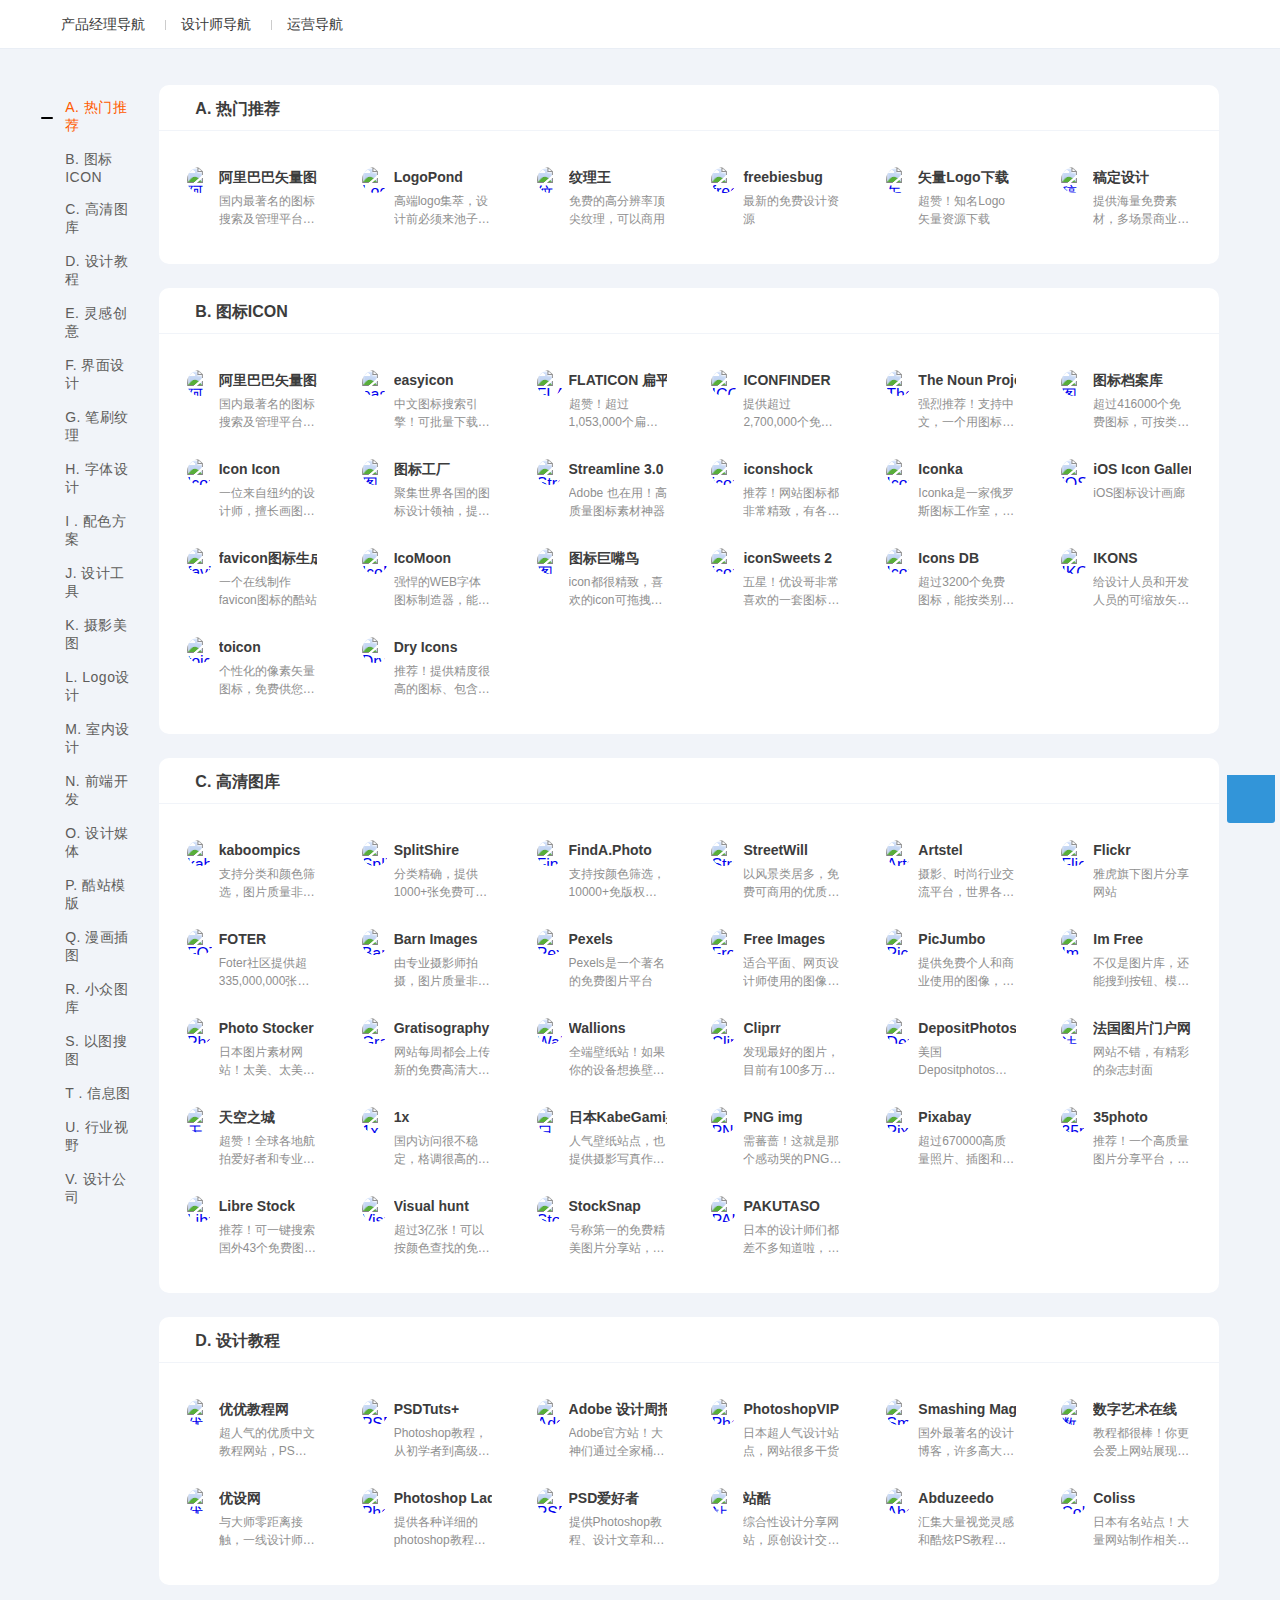
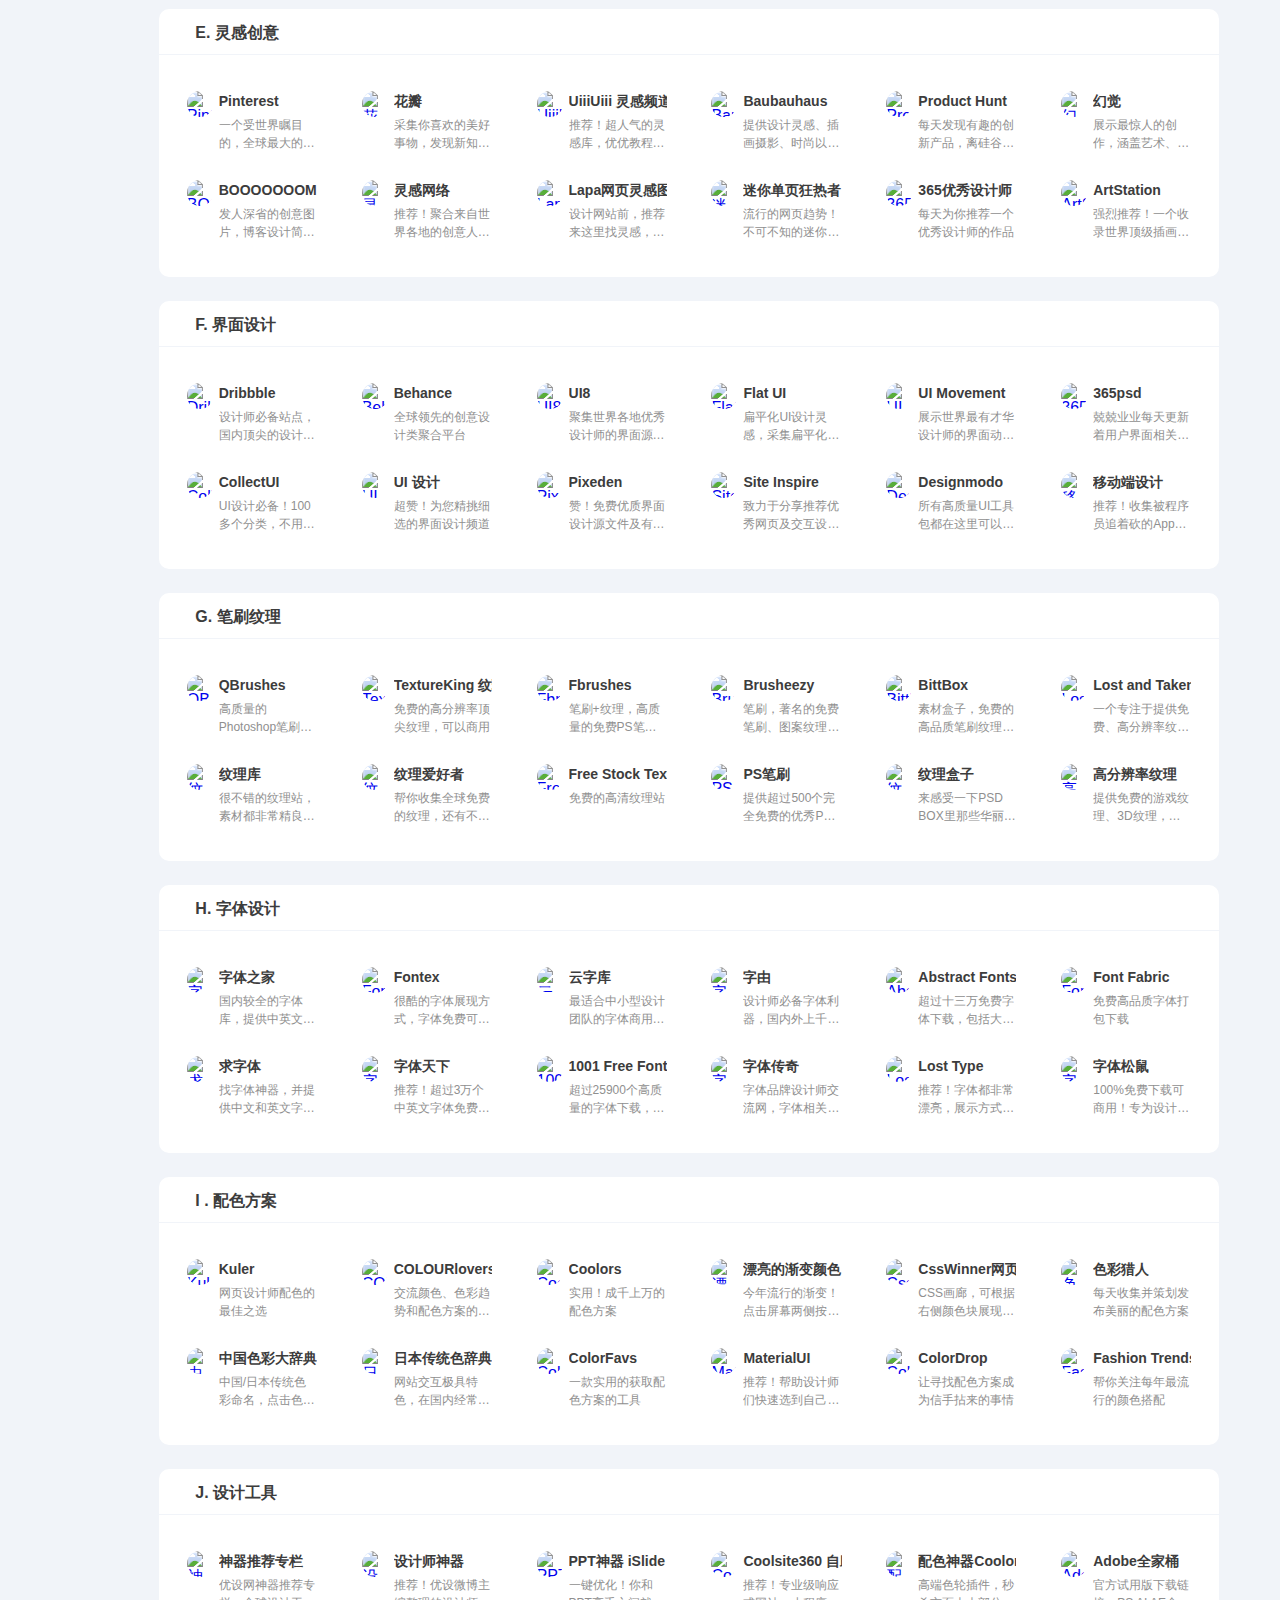
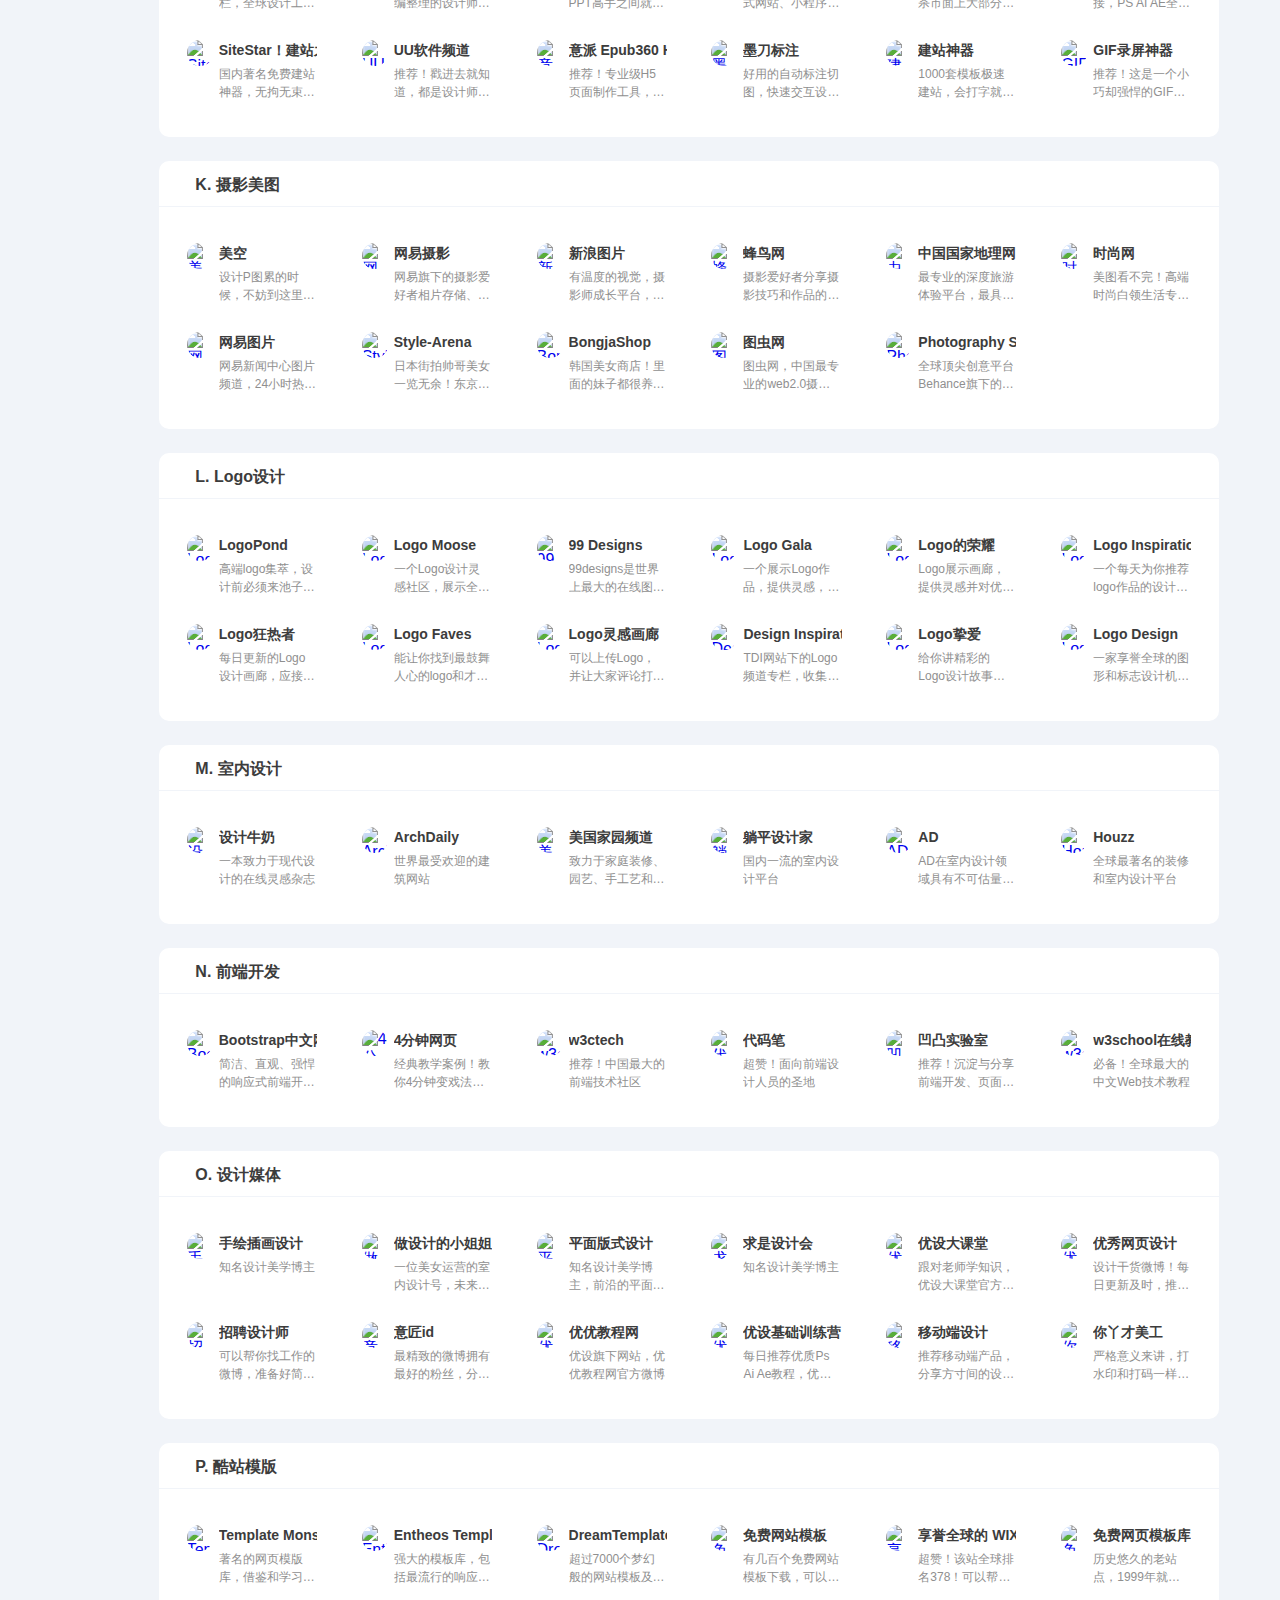
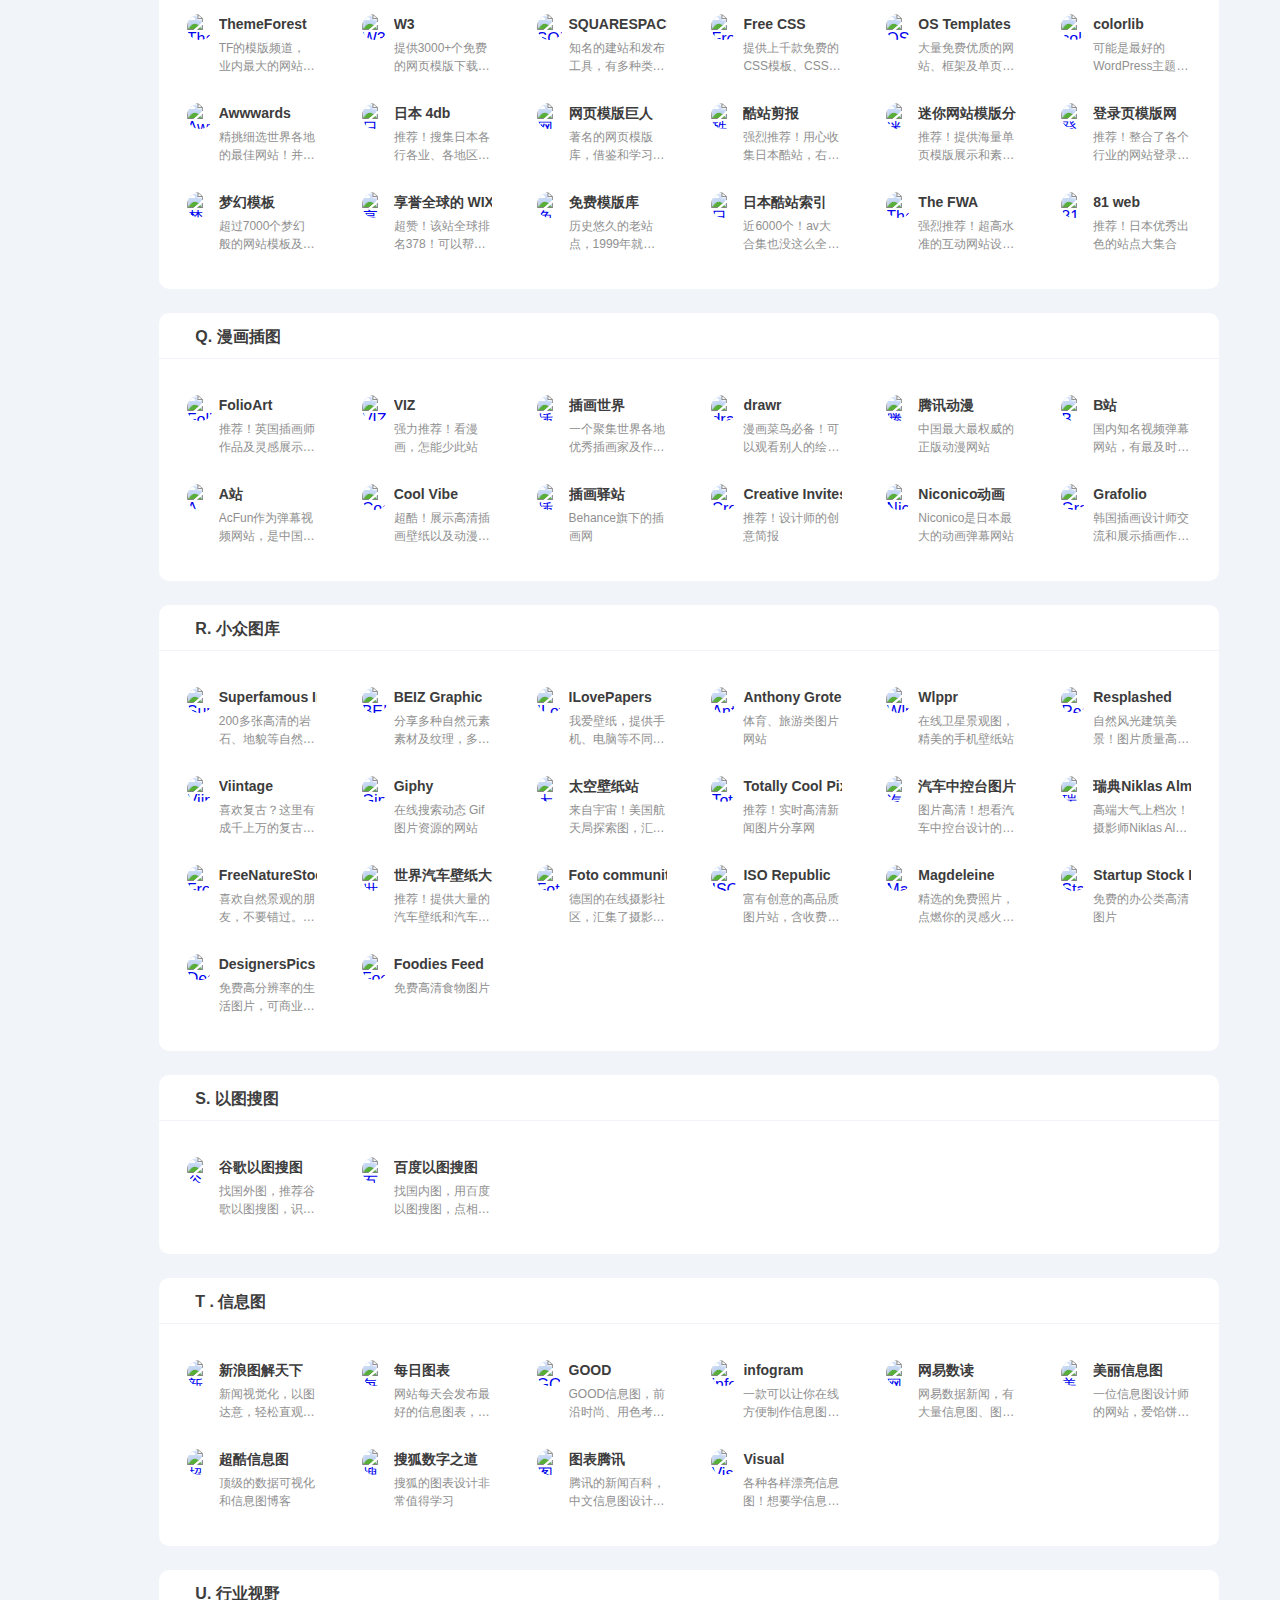
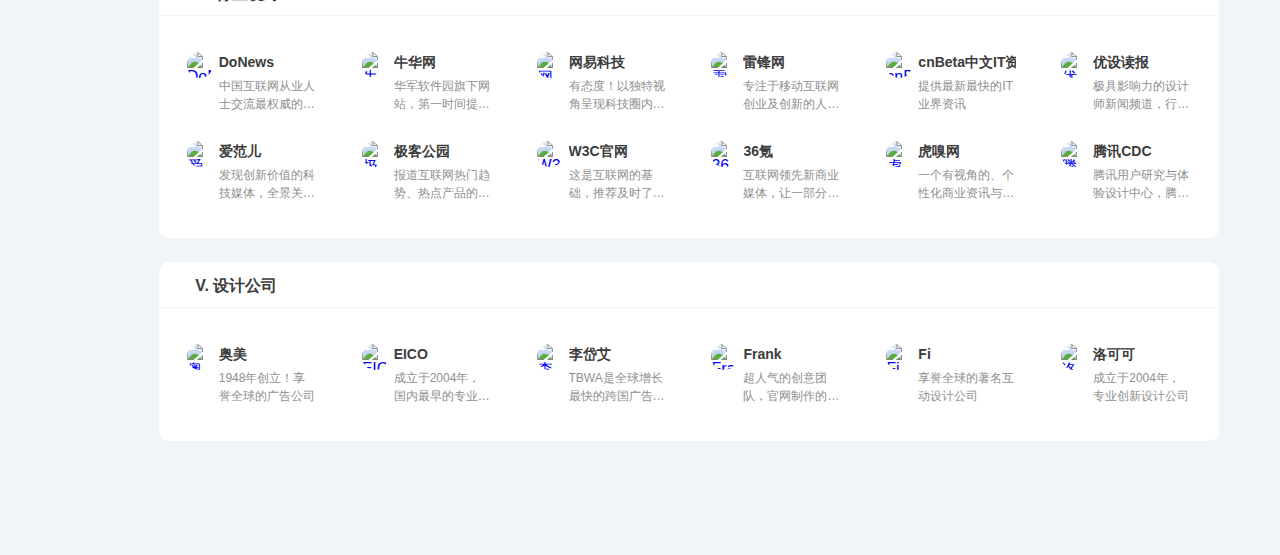
==== commit 8e985a13: "8" ====
--- a/ui.html
+++ b/ui.html
@@ -5,7 +5,7 @@
 		<meta charset="utf-8">
 		<meta name="viewport" content="width=device-width,initial-scale=1,user-scalable=no" />
 		<meta http-equiv="X-UA-Compatible" content="ie=edge">
-		<title>设计师导航</title>>
+		<title>设计师导航</title>
 		<meta name="keywords" content="设计师导航">
 		<meta name="description" content="设计师导航">
 		<style>
@@ -19,7 +19,7 @@
 
 	<body class="body-home body-website">
 
-		<div class="header-bar">
+	<div class="header-bar">
 			<div class="container">
 				<div class="bar-left">
 					<ul class="">
@@ -29,12 +29,11 @@
 						<li class="menu-item">
 							<a href="https://lchot.github.io/mypm/ui">设计师导航</a>
 						</li>
-						</li>
 						<li class="menu-item">
-							<a href="https://lchot.github.io/mypm/yunying">运营导航</a>
+							<a href="https://lchot.github.io/mypm/ui">运营导航</a>
 						</li>
 					</ul>
-					</ul>
+
 				</div>
 			</div>
 		</div>
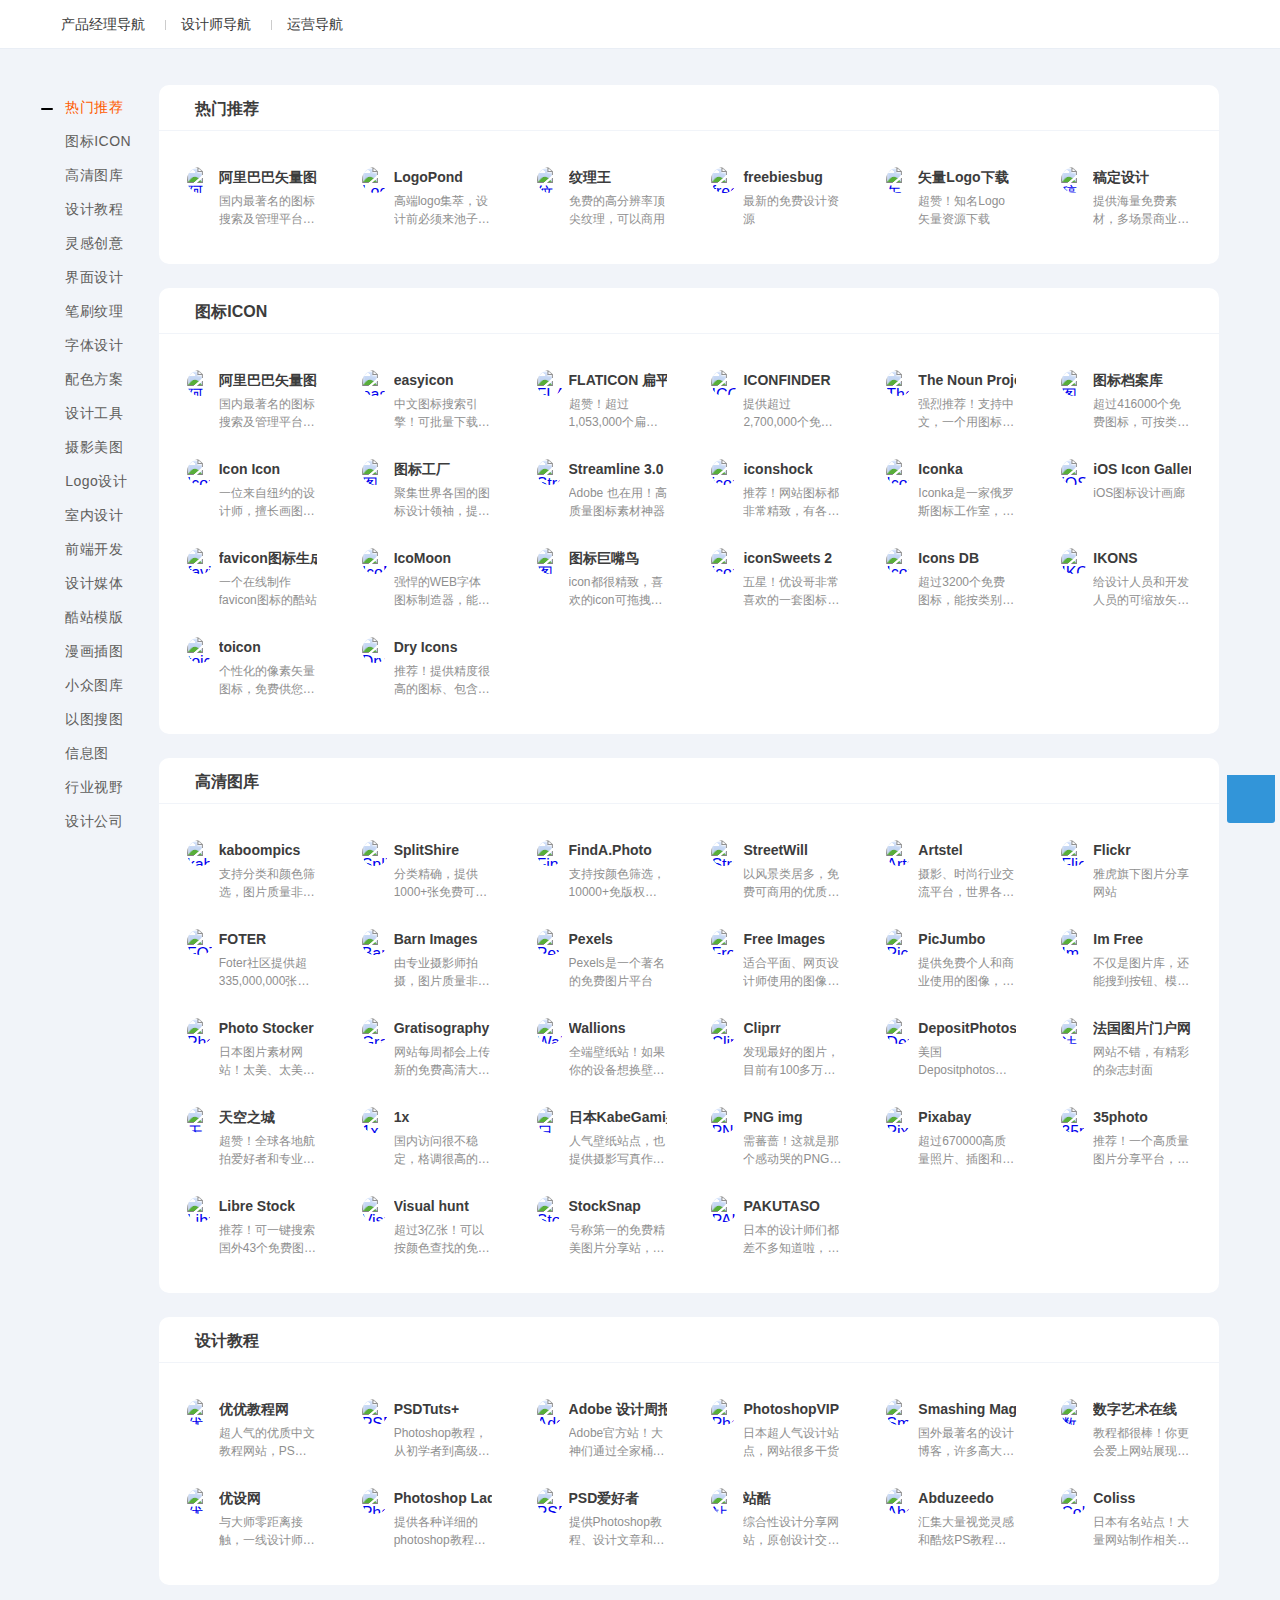
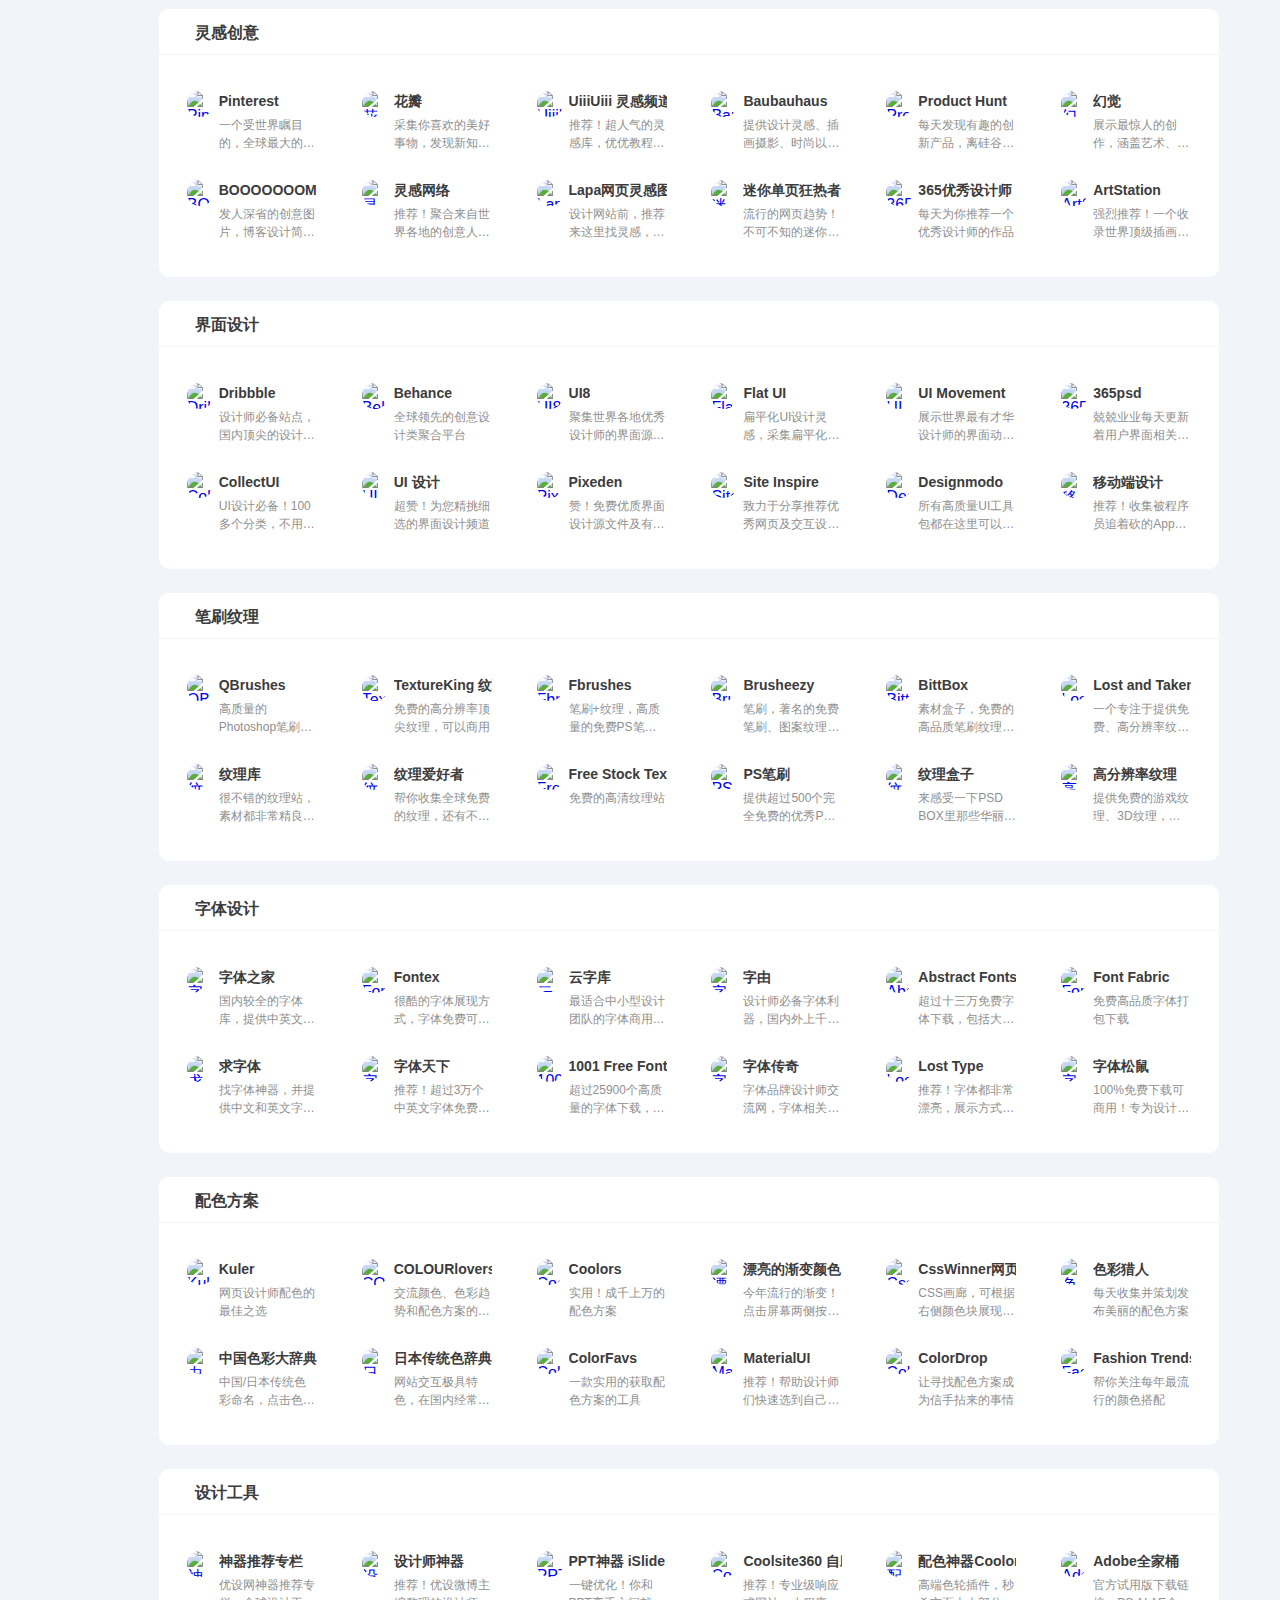
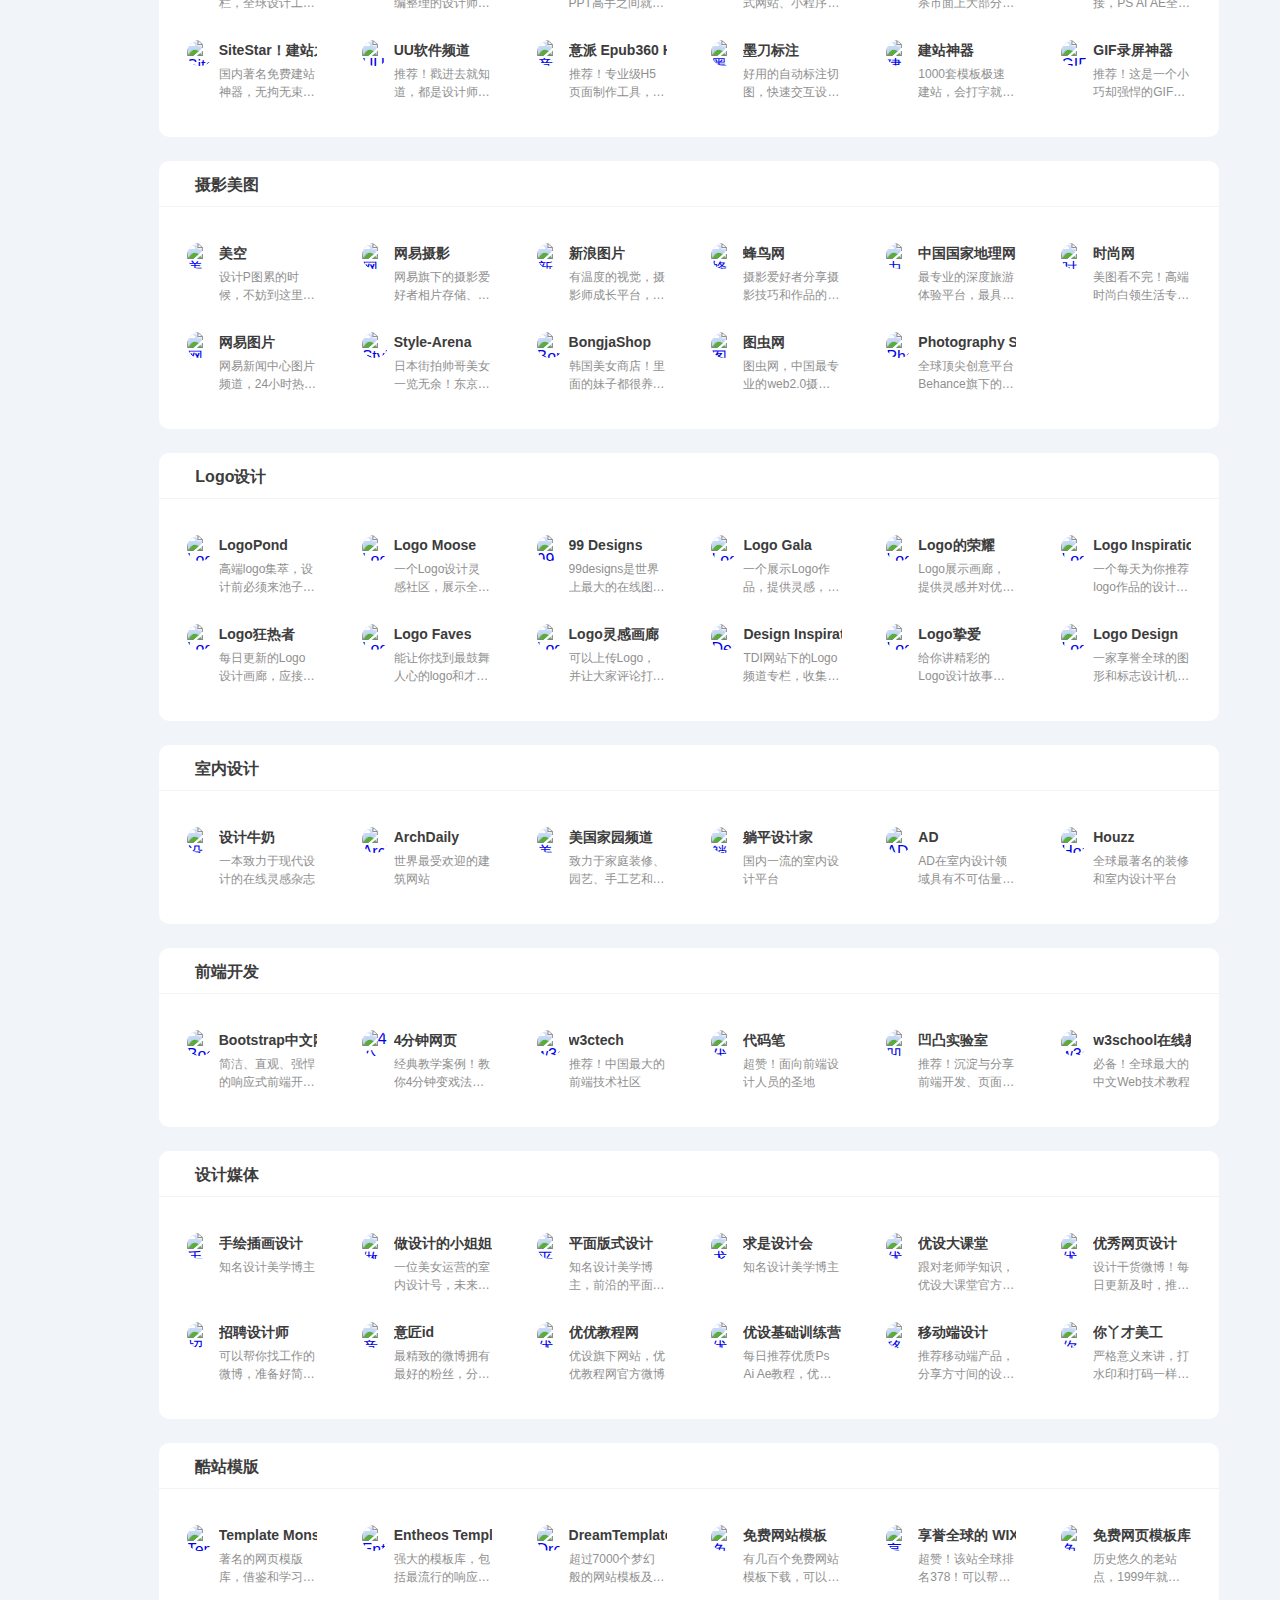
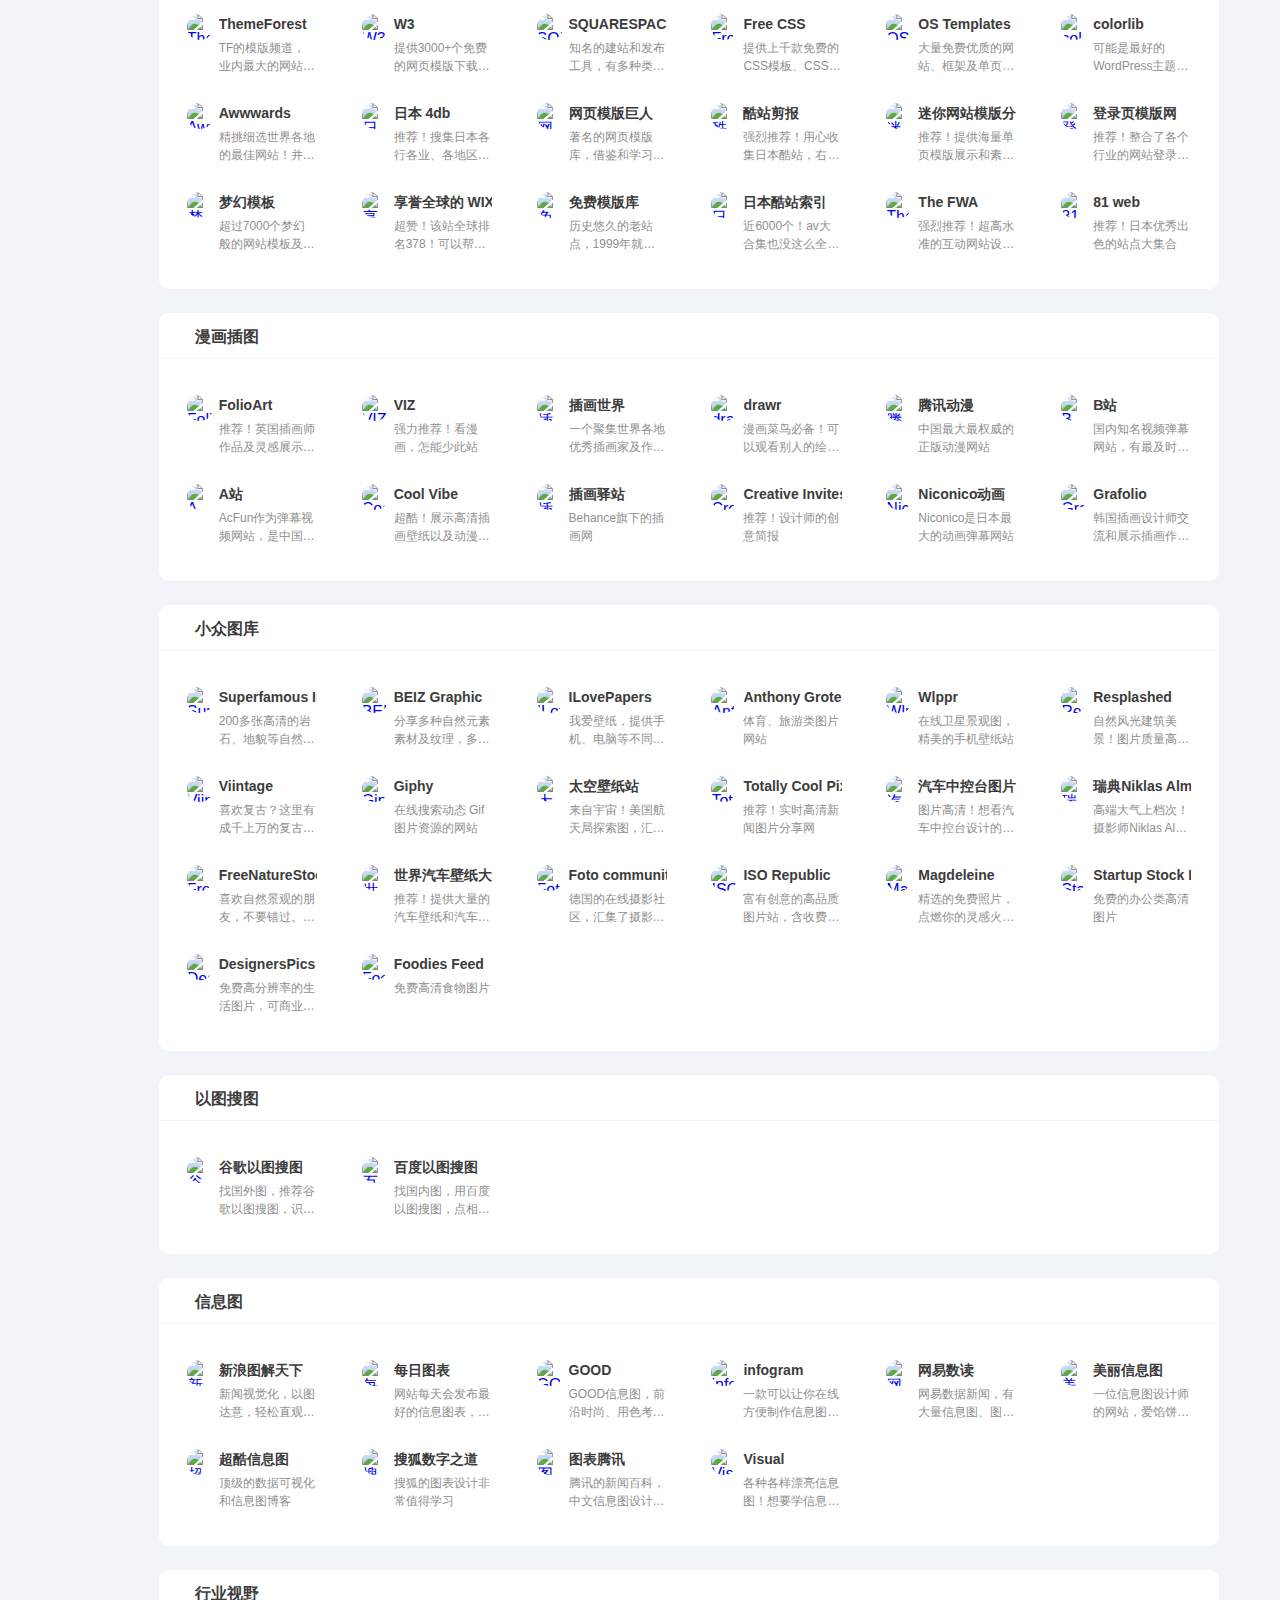
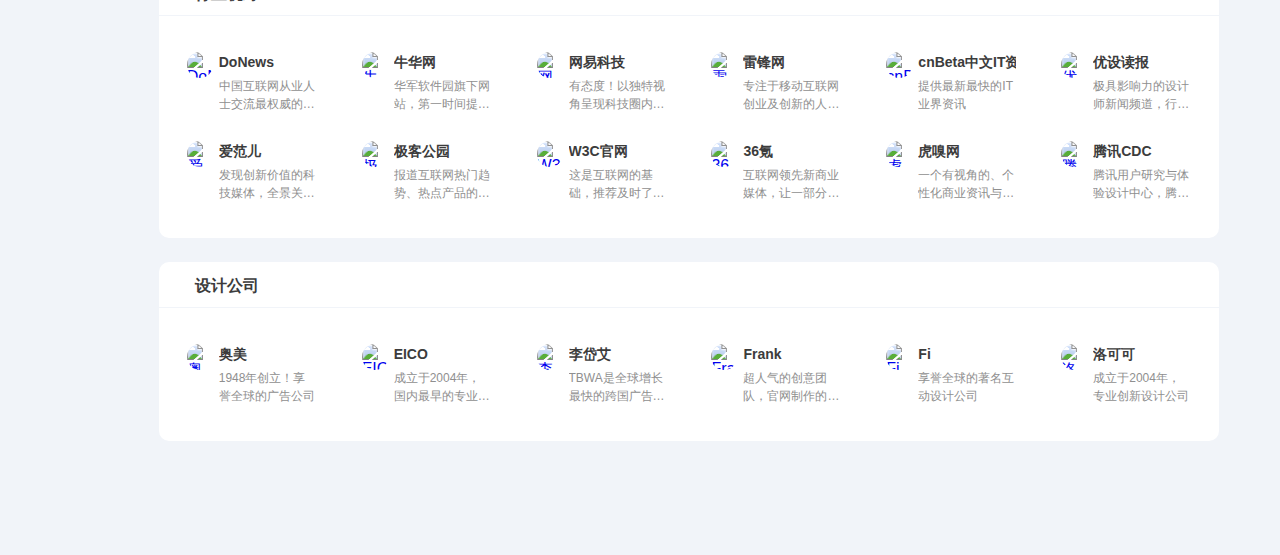
==== commit 6f535710: "9" ====
--- a/ui.html
+++ b/ui.html
@@ -30,7 +30,7 @@
 							<a href="https://lchot.github.io/mypm/ui">设计师导航</a>
 						</li>
 						<li class="menu-item">
-							<a href="https://lchot.github.io/mypm/ui">运营导航</a>
+							<a href="https://lchot.github.io/mypm/yunying">运营导航</a>
 						</li>
 					</ul>
 
@@ -52,8 +52,8 @@
 					</div>
 					<div class="col-md-11">
 
-						<div class="part" id="34" data-title="A. 热门推荐">
-							<h2 class=""><strong>A. 热门推荐</strong></h2>
+						<div class="part" id="34" data-title="热门推荐">
+							<h2 class=""><strong>热门推荐</strong></h2>
 							<div class="items ">
 								<div class="row">
 									<div class="col-xs-6 col-sm-4 col-md-2">
@@ -121,8 +121,8 @@
 								</div>
 							</div>
 						</div>
-						<div class="part" id="40" data-title="B. 图标ICON">
-							<h2 class=""><strong>B. 图标ICON</strong></h2>
+						<div class="part" id="40" data-title="图标ICON">
+							<h2 class=""><strong>图标ICON</strong></h2>
 							<div class="items ">
 								<div class="row">
 									<div class="col-xs-6 col-sm-4 col-md-2">
@@ -328,8 +328,8 @@
 								</div>
 							</div>
 						</div>
-						<div class="part" id="20" data-title="C. 高清图库">
-							<h2 class=""><strong>C. 高清图库</strong></h2>
+						<div class="part" id="20" data-title="高清图库">
+							<h2 class=""><strong>高清图库</strong></h2>
 							<div class="items ">
 								<div class="row">
 									<div class="col-xs-6 col-sm-4 col-md-2">
@@ -615,8 +615,8 @@
 								</div>
 							</div>
 						</div>
-						<div class="part" id="38" data-title="D. 设计教程">
-							<h2 class=""><strong>D. 设计教程</strong></h2>
+						<div class="part" id="38" data-title="设计教程">
+							<h2 class=""><strong>设计教程</strong></h2>
 							<div class="items ">
 								<div class="row">
 									<div class="col-xs-6 col-sm-4 col-md-2">
@@ -742,8 +742,8 @@
 								</div>
 							</div>
 						</div>
-						<div class="part" id="36" data-title="E. 灵感创意">
-							<h2 class=""><strong>E. 灵感创意</strong></h2>
+						<div class="part" id="36" data-title="灵感创意">
+							<h2 class=""><strong>灵感创意</strong></h2>
 							<div class="items ">
 								<div class="row">
 									<div class="col-xs-6 col-sm-4 col-md-2">
@@ -869,8 +869,8 @@
 								</div>
 							</div>
 						</div>
-						<div class="part" id="37" data-title="F. 界面设计">
-							<h2 class=""><strong>F. 界面设计</strong></h2>
+						<div class="part" id="37" data-title="界面设计">
+							<h2 class=""><strong>界面设计</strong></h2>
 							<div class="items ">
 								<div class="row">
 									<div class="col-xs-6 col-sm-4 col-md-2">
@@ -996,8 +996,8 @@
 								</div>
 							</div>
 						</div>
-						<div class="part" id="41" data-title="G. 笔刷纹理">
-							<h2 class=""><strong>G. 笔刷纹理</strong></h2>
+						<div class="part" id="41" data-title="笔刷纹理">
+							<h2 class=""><strong>笔刷纹理</strong></h2>
 							<div class="items ">
 								<div class="row">
 									<div class="col-xs-6 col-sm-4 col-md-2">
@@ -1123,8 +1123,8 @@
 								</div>
 							</div>
 						</div>
-						<div class="part" id="32" data-title="H. 字体设计">
-							<h2 class=""><strong>H. 字体设计</strong></h2>
+						<div class="part" id="32" data-title="字体设计">
+							<h2 class=""><strong>字体设计</strong></h2>
 							<div class="items ">
 								<div class="row">
 									<div class="col-xs-6 col-sm-4 col-md-2">
@@ -1250,8 +1250,8 @@
 								</div>
 							</div>
 						</div>
-						<div class="part" id="31" data-title="I . 配色方案">
-							<h2 class=""><strong>I . 配色方案</strong></h2>
+						<div class="part" id="31" data-title="配色方案">
+							<h2 class=""><strong>配色方案</strong></h2>
 							<div class="items ">
 								<div class="row">
 									<div class="col-xs-6 col-sm-4 col-md-2">
@@ -1377,8 +1377,8 @@
 								</div>
 							</div>
 						</div>
-						<div class="part" id="35" data-title="J. 设计工具">
-							<h2 class=""><strong>J. 设计工具</strong></h2>
+						<div class="part" id="35" data-title="设计工具">
+							<h2 class=""><strong>设计工具</strong></h2>
 							<div class="items ">
 								<div class="row">
 									<div class="col-xs-6 col-sm-4 col-md-2">
@@ -1504,8 +1504,8 @@
 								</div>
 							</div>
 						</div>
-						<div class="part" id="30" data-title="K. 摄影美图">
-							<h2 class=""><strong>K. 摄影美图</strong></h2>
+						<div class="part" id="30" data-title="摄影美图">
+							<h2 class=""><strong>摄影美图</strong></h2>
 							<div class="items ">
 								<div class="row">
 									<div class="col-xs-6 col-sm-4 col-md-2">
@@ -1621,8 +1621,8 @@
 								</div>
 							</div>
 						</div>
-						<div class="part" id="42" data-title="L. Logo设计">
-							<h2 class=""><strong>L. Logo设计</strong></h2>
+						<div class="part" id="42" data-title="Logo设计">
+							<h2 class=""><strong>Logo设计</strong></h2>
 							<div class="items ">
 								<div class="row">
 									<div class="col-xs-6 col-sm-4 col-md-2">
@@ -1748,8 +1748,8 @@
 								</div>
 							</div>
 						</div>
-						<div class="part" id="26" data-title="M. 室内设计">
-							<h2 class=""><strong>M. 室内设计</strong></h2>
+						<div class="part" id="26" data-title="室内设计">
+							<h2 class=""><strong>室内设计</strong></h2>
 							<div class="items ">
 								<div class="row">
 									<div class="col-xs-6 col-sm-4 col-md-2">
@@ -1815,8 +1815,8 @@
 								</div>
 							</div>
 						</div>
-						<div class="part" id="27" data-title="N. 前端开发">
-							<h2 class=""><strong>N. 前端开发</strong></h2>
+						<div class="part" id="27" data-title="前端开发">
+							<h2 class=""><strong>前端开发</strong></h2>
 							<div class="items ">
 								<div class="row">
 									<div class="col-xs-6 col-sm-4 col-md-2">
@@ -1882,8 +1882,8 @@
 								</div>
 							</div>
 						</div>
-						<div class="part" id="25" data-title="O. 设计媒体">
-							<h2 class=""><strong>O. 设计媒体</strong></h2>
+						<div class="part" id="25" data-title="设计媒体">
+							<h2 class=""><strong>设计媒体</strong></h2>
 							<div class="items ">
 								<div class="row">
 									<div class="col-xs-6 col-sm-4 col-md-2">
@@ -2009,8 +2009,8 @@
 								</div>
 							</div>
 						</div>
-						<div class="part" id="33" data-title="P. 酷站模版">
-							<h2 class=""><strong>P. 酷站模版</strong></h2>
+						<div class="part" id="33" data-title="酷站模版">
+							<h2 class=""><strong>酷站模版</strong></h2>
 							<div class="items ">
 								<div class="row">
 									<div class="col-xs-6 col-sm-4 col-md-2">
@@ -2256,8 +2256,8 @@
 								</div>
 							</div>
 						</div>
-						<div class="part" id="29" data-title="Q. 漫画插图">
-							<h2 class=""><strong>Q. 漫画插图</strong></h2>
+						<div class="part" id="29" data-title="漫画插图">
+							<h2 class=""><strong>漫画插图</strong></h2>
 							<div class="items ">
 								<div class="row">
 									<div class="col-xs-6 col-sm-4 col-md-2">
@@ -2383,8 +2383,8 @@
 								</div>
 							</div>
 						</div>
-						<div class="part" id="22" data-title="R. 小众图库">
-							<h2 class=""><strong>R. 小众图库</strong></h2>
+						<div class="part" id="22" data-title="小众图库">
+							<h2 class=""><strong>小众图库</strong></h2>
 							<div class="items ">
 								<div class="row">
 									<div class="col-xs-6 col-sm-4 col-md-2">
@@ -2590,8 +2590,8 @@
 								</div>
 							</div>
 						</div>
-						<div class="part" id="23" data-title="S. 以图搜图">
-							<h2 class=""><strong>S. 以图搜图</strong></h2>
+						<div class="part" id="23" data-title="以图搜图">
+							<h2 class=""><strong>以图搜图</strong></h2>
 							<div class="items ">
 								<div class="row">
 									<div class="col-xs-6 col-sm-4 col-md-2">
@@ -2617,8 +2617,8 @@
 								</div>
 							</div>
 						</div>
-						<div class="part" id="43" data-title="T . 信息图">
-							<h2 class=""><strong>T . 信息图</strong></h2>
+						<div class="part" id="43" data-title="信息图">
+							<h2 class=""><strong>信息图</strong></h2>
 							<div class="items ">
 								<div class="row">
 									<div class="col-xs-6 col-sm-4 col-md-2">
@@ -2724,8 +2724,8 @@
 								</div>
 							</div>
 						</div>
-						<div class="part" id="28" data-title="U. 行业视野">
-							<h2 class=""><strong>U. 行业视野</strong></h2>
+						<div class="part" id="28" data-title="行业视野">
+							<h2 class=""><strong>行业视野</strong></h2>
 							<div class="items ">
 								<div class="row">
 									<div class="col-xs-6 col-sm-4 col-md-2">
@@ -2851,8 +2851,8 @@
 								</div>
 							</div>
 						</div>
-						<div class="part" id="44" data-title="V. 设计公司">
-							<h2 class=""><strong>V. 设计公司</strong></h2>
+						<div class="part" id="44" data-title="设计公司">
+							<h2 class=""><strong>设计公司</strong></h2>
 							<div class="items ">
 								<div class="row">
 									<div class="col-xs-6 col-sm-4 col-md-2">
